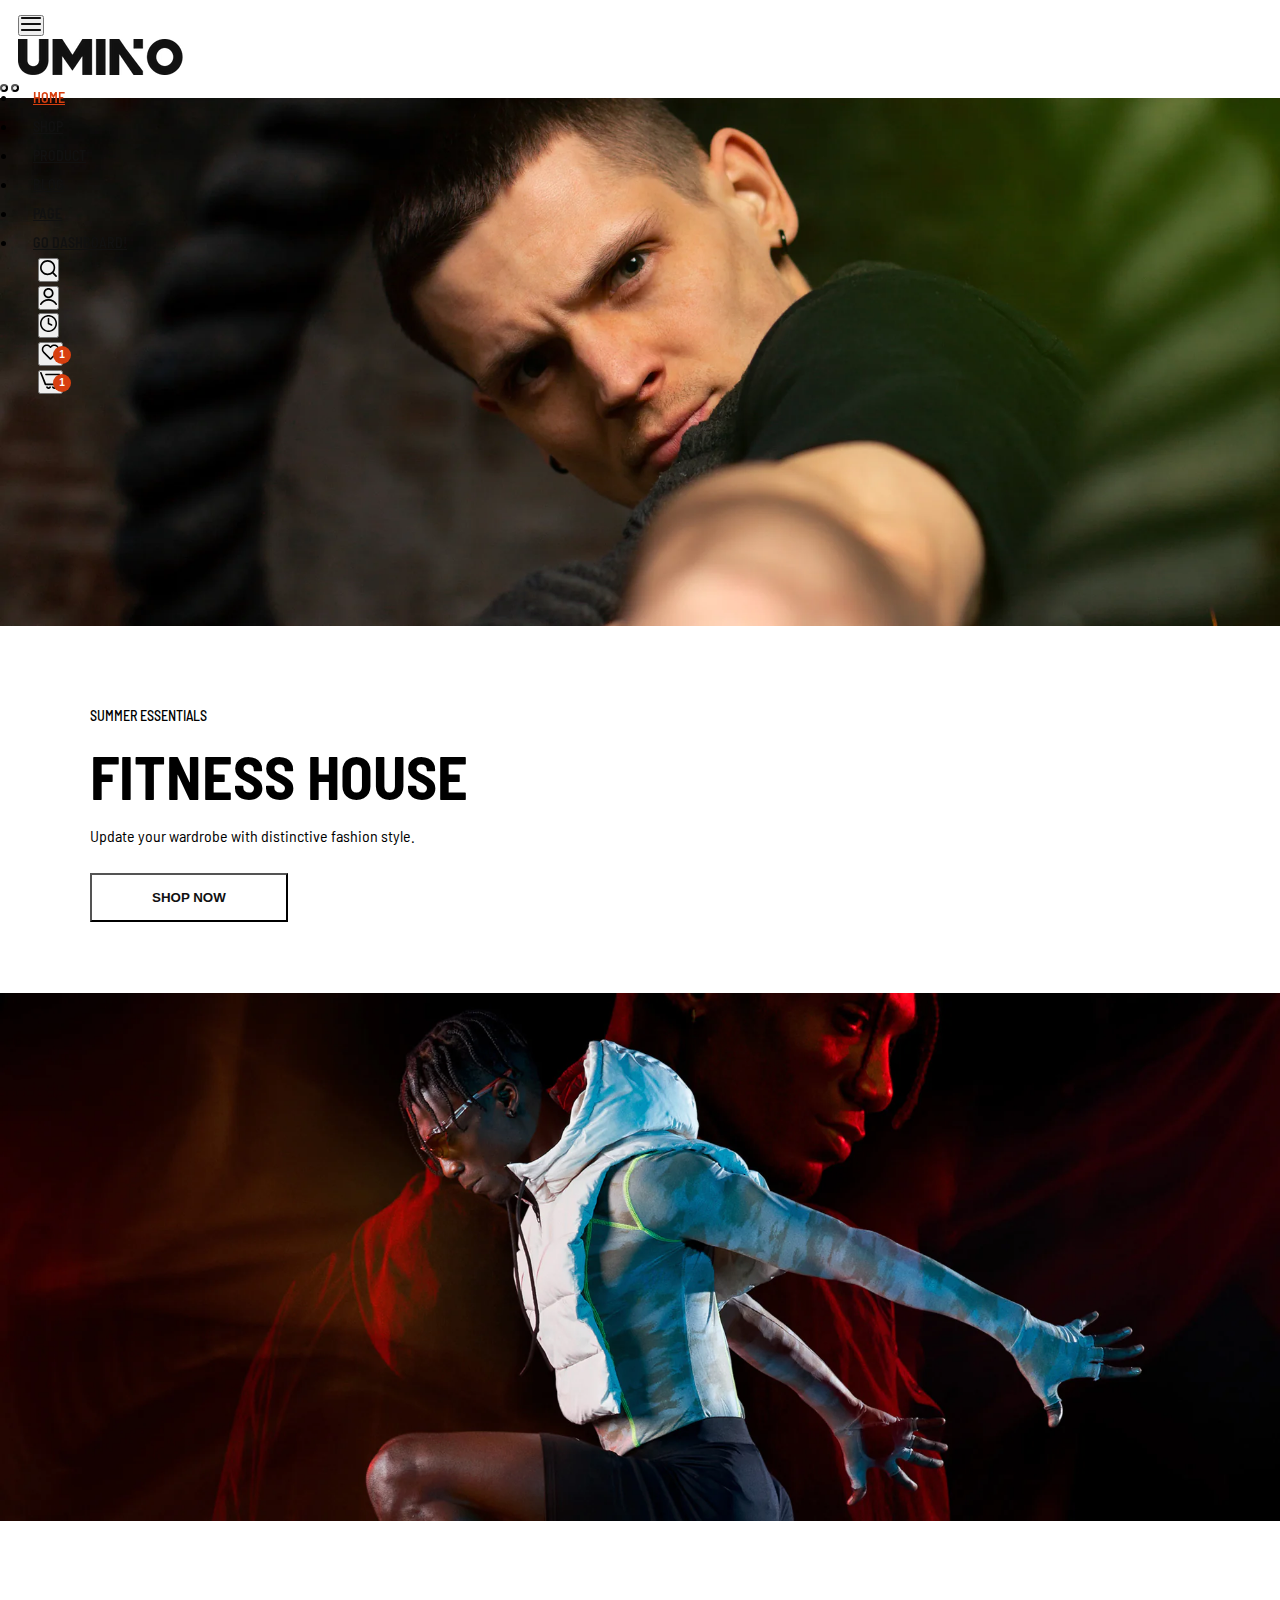
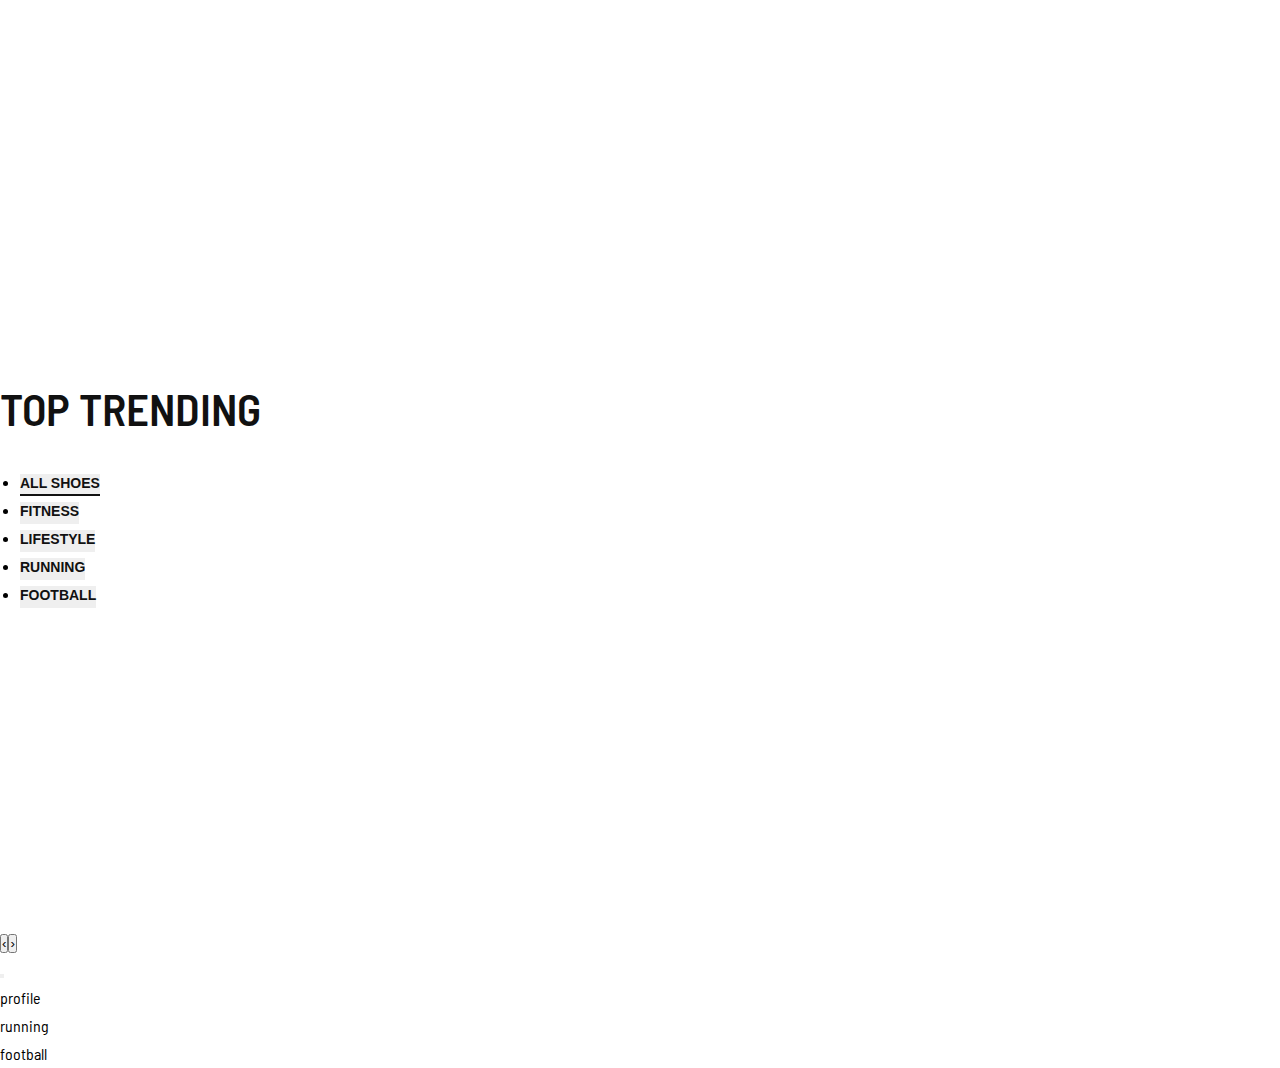
==== app/views/index.html @ 620d2541 "push" ====
<!DOCTYPE html>
<html lang="en">
    <head>
        <title>Title</title>
        <!-- Required meta tags -->
        <meta charset="utf-8" />
        <meta name="viewport" content="width=device-width, initial-scale=1, shrink-to-fit=no" />

        <!-- Bootstrap CSS v5.2.1 -->
        <link
            href="https://cdn.jsdelivr.net/npm/bootstrap@5.2.1/dist/css/bootstrap.min.css"
            rel="stylesheet"
            integrity="sha384-iYQeCzEYFbKjA/T2uDLTpkwGzCiq6soy8tYaI1GyVh/UjpbCx/TYkiZhlZB6+fzT"
            crossorigin="anonymous" />

        <!-- FontAwesome 6.2.0 CSS -->
        <link
            rel="stylesheet"
            href="https://cdnjs.cloudflare.com/ajax/libs/font-awesome/6.2.0/css/all.min.css"
            integrity="sha512-xh6O/CkQoPOWDdYTDqeRdPCVd1SpvCA9XXcUnZS2FmJNp1coAFzvtCN9BmamE+4aHK8yyUHUSCcJHgXloTyT2A=="
            crossorigin="anonymous"
            referrerpolicy="no-referrer" />

        <!-- Google font  -->
        <link rel="preconnect" href="https://fonts.googleapis.com" />
        <link rel="preconnect" href="https://fonts.gstatic.com" crossorigin />
        <link
            href="https://fonts.googleapis.com/css2?family=Barlow+Semi+Condensed:ital,wght@0,100;0,200;0,300;0,400;0,500;0,600;0,700;0,800;0,900;1,100;1,200;1,300;1,400;1,500;1,600;1,700;1,800;1,900&display=swap"
            rel="stylesheet" />

        <!-- Animate.css  -->
        <link rel="stylesheet" href="https://cdnjs.cloudflare.com/ajax/libs/animate.css/4.1.1/animate.min.css" />

        <!-- Main CSS  -->
        <link rel="stylesheet" href="/assets/css/main.css" />
    </head>

    <body>
        <header>
            <nav class="navbar navbar-expand-lg">
                <div class="container-fluid row">
                    <!-- Toggle icon  -->
                    <div class="col-2 d-lg-none">
                        <button id="nav-toggle-icon" class="bg-transparent border-0">
                            <svg width="22" height="14" viewBox="0 0 22 14" fill="currentColor" xmlns="http://www.w3.org/2000/svg">
                                <path
                                    d="M2 8H20C20.2812 8 20.5156 7.90625 20.7031 7.71875C20.9062 7.51562 21.0078 7.27344 21.0078 6.99219C21.0078 6.72656 20.9062 6.5 20.7031 6.3125C20.5156 6.10938 20.2812 6.00781 20 6.00781H2C1.71875 6.00781 1.47656 6.10938 1.27344 6.3125C1.08594 6.5 0.992188 6.72656 0.992188 6.99219C0.992188 7.27344 1.08594 7.51562 1.27344 7.71875C1.47656 7.90625 1.71875 8 2 8ZM2 2H20C20.2812 2 20.5156 1.90625 20.7031 1.71875C20.9062 1.51563 21.0078 1.27344 21.0078 0.992188C21.0078 0.726562 20.9062 0.5 20.7031 0.3125C20.5156 0.109375 20.2812 0.0078125 20 0.0078125H2C1.71875 0.0078125 1.47656 0.109375 1.27344 0.3125C1.08594 0.5 0.992188 0.726562 0.992188 0.992188C0.992188 1.27344 1.08594 1.51563 1.27344 1.71875C1.47656 1.90625 1.71875 2 2 2ZM2 14H20C20.2812 14 20.5156 13.9062 20.7031 13.7188C20.9062 13.5156 21.0078 13.2734 21.0078 12.9922C21.0078 12.7266 20.9062 12.5 20.7031 12.3125C20.5156 12.1094 20.2812 12.0078 20 12.0078H2C1.71875 12.0078 1.47656 12.1094 1.27344 12.3125C1.08594 12.5 0.992188 12.7266 0.992188 12.9922C0.992188 13.2734 1.08594 13.5156 1.27344 13.7188C1.47656 13.9062 1.71875 14 2 14Z"
                                    fill="#111111"></path>
                            </svg>
                        </button>
                    </div>

                    <!-- Brand -->
                    <div class="col-8 col-lg-2">
                        <div class="nav-left">
                            <a class="navbar-brand d-block mx-auto mx-lg-0" href="#">
                                <img src="../../assets/brand/logo.avif" alt="" class="img-fluid" />
                            </a>
                        </div>
                    </div>

                    <!-- Desktop menu  -->
                    <div class="col-8 d-none d-lg-block">
                        <div class="nav-center">
                            <ul class="navbar-nav justify-content-center">
                                <li class="nav-item">
                                    <a class="nav-link active" href="./index.html" aria-current="page">Home</a>
                                </li>
                                <li class="nav-item">
                                    <a class="nav-link" href="../views/collections.html">Shop</a>
                                </li>
                                <li class="nav-item">
                                    <a class="nav-link" href="#">Product</a>
                                </li>
                                <li class="nav-item">
                                    <a class="nav-link" href="#">Blog</a>
                                </li>
                                <li class="nav-item">
                                    <a class="nav-link" href="#">Page</a>
                                </li>
                                <li class="nav-item">
                                    <a class="nav-link" href="#">GO DASHBOARD!</a>
                                </li>
                            </ul>
                        </div>
                    </div>

                    <!-- Navbar icon  -->
                    <div class="col-2">
                        <div class="nav-right d-flex justify-content-end">
                            <!-- Search icon  -->
                            <div class="nav-icon d-none d-lg-block">
                                <button id="navSearch" class="bg-transparent border-0">
                                    <svg width="17" height="17" viewBox="0 0 17 17" fill="currentColor" xmlns="http://www.w3.org/2000/svg">
                                        <path
                                            d="M11.9 11.731C11.8 11.731 11.8 11.731 11.9 11.731C11.8 11.8304 11.8 11.8304 11.8 11.8304C11.3 12.3275 10.7 12.7251 9.9 13.0234C9.2 13.3216 8.4 13.4211 7.6 13.4211C6.8 13.4211 6 13.2222 5.3 12.924C4.6 12.6257 4 12.2281 3.4 11.6316C2.9 11.1345 2.4 10.4386 2.1 9.74269C1.8 9.1462 1.7 8.45029 1.7 7.65497C1.7 6.85965 1.9 6.06433 2.2 5.36842C2.5 4.5731 2.9 3.97661 3.4 3.38012C4 2.88304 4.6 2.48538 5.3 2.18713C6 1.88889 6.8 1.69006 7.6 1.69006C8.4 1.69006 9.2 1.88889 9.9 2.18713C10.6 2.48538 11.3 2.88304 11.8 3.47953C12.3 3.97661 12.7 4.67251 13.1 5.36842C13.4 6.06433 13.6 6.76023 13.6 7.65497C13.6 8.45029 13.4 9.24561 13.1 9.94152C12.8 10.538 12.4 11.1345 11.9 11.731ZM16.7 15.4094L13.6 12.3275C14.1 11.6316 14.5 10.9357 14.8 10.1404C15.1 9.34503 15.2 8.45029 15.2 7.55556C15.2 6.46199 15 5.46784 14.6 4.5731C14.2 3.67836 13.7 2.88304 13 2.18713C12.3 1.49123 11.5 0.994152 10.6 0.596491C9.7 0.19883 8.7 0 7.6 0C6.6 0 5.6 0.19883 4.6 0.596491C3.7 0.994152 2.9 1.49123 2.2 2.18713C1.5 2.88304 1 3.67836 0.6 4.67251C0.2 5.56725 0 6.5614 0 7.65497C0 8.64912 0.2 9.64327 0.6 10.6374C1 11.5322 1.6 12.3275 2.3 13.0234C3 13.7193 3.8 14.2164 4.7 14.7134C5.6 15.0117 6.6 15.2105 7.6 15.2105C8.5 15.2105 9.4 15.1111 10.2 14.8129C11 14.5146 11.8 14.117 12.4 13.6199L15.5 16.7018C15.7 16.9006 15.9 17 16.1 17C16.3 17 16.5 16.9006 16.7 16.7018C16.9 16.5029 17 16.3041 17 16.1053C17 15.807 16.9 15.6082 16.7 15.4094Z"></path>
                                    </svg>
                                </button>
                            </div>

                            <!-- Login icon  -->
                            <div class="nav-icon d-none d-lg-block">
                                <button id="loginBtn" class="bg-transparent border-0">
                                    <svg width="17" height="17" viewBox="0 0 17 17" fill="currentColor" xmlns="http://www.w3.org/2000/svg">
                                        <path
                                            d="M16.8927 15.7682C16.0329 14.3137 14.8061 13.1078 13.3338 12.27C11.8614 11.4322 10.1946 10.9914 8.49845 10.9914C6.80225 10.9914 5.13546 11.4322 3.66314 12.27C2.19082 13.1078 0.964024 14.3137 0.104236 15.7682C-0.00102398 15.9568 -0.027822 16.179 0.0295835 16.387C0.0566587 16.493 0.106188 16.592 0.174854 16.6774C0.243521 16.7627 0.329737 16.8325 0.427728 16.8821C0.554141 16.9534 0.697158 16.9903 0.842462 16.9894C0.986554 16.9954 1.12952 16.9616 1.25545 16.8917C1.38138 16.8218 1.48536 16.7185 1.5558 16.5933C2.26752 15.3886 3.2833 14.3898 4.50251 13.6958C5.72172 13.0018 7.10204 12.6367 8.50674 12.6367C9.91144 12.6367 11.2918 13.0018 12.511 13.6958C13.7302 14.3898 14.746 15.3886 15.4577 16.5933C15.5685 16.7806 15.7491 16.9169 15.9603 16.9725C16.1715 17.0281 16.3963 16.9986 16.5858 16.8903C16.6801 16.8403 16.7628 16.7711 16.8285 16.6872C16.8943 16.6034 16.9415 16.5067 16.9673 16.4035C16.998 16.298 17.0072 16.1874 16.9944 16.0783C16.9816 15.9692 16.947 15.8638 16.8927 15.7682Z"></path>
                                        <path
                                            d="M8.49966 10.2C9.83622 10.2002 11.1195 9.67091 12.0732 8.72594C13.027 7.78097 13.5752 6.49588 13.5997 5.14718C13.5997 3.78206 13.0623 2.47286 12.1059 1.50757C11.1495 0.542291 9.85226 0 8.49966 0C7.14705 0 5.84985 0.542291 4.89341 1.50757C3.93698 2.47286 3.39966 3.78206 3.39966 5.14718C3.42416 6.49588 3.97228 7.78097 4.92607 8.72594C5.87987 9.67091 7.1631 10.2002 8.49966 10.2ZM5.09966 5.14718C5.09966 4.2371 5.45787 3.3643 6.09549 2.72078C6.73312 2.07725 7.59792 1.71573 8.49966 1.71573C9.40139 1.71573 10.2662 2.07725 10.9038 2.72078C11.5414 3.3643 11.8997 4.2371 11.8997 5.14718C11.8997 6.05726 11.5414 6.93006 10.9038 7.57359C10.2662 8.21711 9.40139 8.57864 8.49966 8.57864C7.59792 8.57864 6.73312 8.21711 6.09549 7.57359C5.45787 6.93006 5.09966 6.05726 5.09966 5.14718Z"></path>
                                    </svg>
                                </button>
                            </div>

                            <div class="nav-icon d-none d-lg-block">
                                <button class="bg-transparent border-0">
                                    <svg width="17" height="18" viewBox="0 0 17 18" fill="currentColor" xmlns="http://www.w3.org/2000/svg">
                                        <path
                                            d="M16.99 8.495C16.99 7.91538 16.9357 7.34784 16.827 6.79238C16.7062 6.23691 16.5372 5.7056 16.3198 5.19843C16.1145 4.69127 15.8549 4.20826 15.541 3.74939C15.2391 3.29053 14.8949 2.86789 14.5085 2.48148C14.1221 2.10715 13.6995 1.763 13.2406 1.44904C12.7938 1.14716 12.3168 0.887537 11.8097 0.670181C11.3025 0.452825 10.7712 0.289808 10.2157 0.18113C9.66027 0.0603767 9.08669 0 8.495 0C7.90331 0 7.32973 0.0603767 6.77426 0.18113C6.2188 0.289808 5.68748 0.452825 5.18032 0.670181C4.67316 0.887537 4.19618 1.14716 3.74939 1.44904C3.29053 1.763 2.86789 2.10715 2.48148 2.48148C2.09507 2.86789 1.75092 3.29053 1.44904 3.74939C1.13508 4.20826 0.869424 4.69127 0.652068 5.19843C0.446787 5.7056 0.28377 6.23691 0.163017 6.79238C0.054339 7.34784 0 7.91538 0 8.495C0 9.08669 0.054339 9.66027 0.163017 10.2157C0.28377 10.7712 0.446787 11.3025 0.652068 11.8097C0.869424 12.3168 1.13508 12.7999 1.44904 13.2587C1.75092 13.7055 2.09507 14.1221 2.48148 14.5085C2.86789 14.8949 3.29053 15.2391 3.74939 15.541C4.19618 15.8549 4.67316 16.1206 5.18032 16.3379C5.68748 16.5553 6.2188 16.7183 6.77426 16.827C7.32973 16.9477 7.90331 17.0081 8.495 17.0081C9.08669 17.0081 9.66027 16.9477 10.2157 16.827C10.7712 16.7183 11.3025 16.5553 11.8097 16.3379C12.3168 16.1206 12.7938 15.8549 13.2406 15.541C13.6995 15.2391 14.1221 14.8949 14.5085 14.5085C14.8949 14.1221 15.2391 13.7055 15.541 13.2587C15.8549 12.7999 16.1145 12.3168 16.3198 11.8097C16.5372 11.3025 16.7062 10.7712 16.827 10.2157C16.9357 9.66027 16.99 9.08669 16.99 8.495ZM15.4504 8.495C15.4504 9.46103 15.2693 10.3667 14.907 11.212C14.5447 12.0572 14.0497 12.7938 13.4217 13.4217C12.7817 14.0497 12.0391 14.5447 11.1938 14.907C10.3606 15.2693 9.46103 15.4504 8.495 15.4504C7.52897 15.4504 6.62332 15.2693 5.77805 14.907C4.94485 14.5447 4.20826 14.0497 3.56826 13.4217C2.94034 12.7938 2.44526 12.0572 2.083 11.212C1.72074 10.3667 1.53961 9.46103 1.53961 8.495C1.53961 7.54105 1.72074 6.64144 2.083 5.79616C2.44526 4.95089 2.94034 4.21429 3.56826 3.58638C4.20826 2.95846 4.94485 2.46337 5.77805 2.10111C6.62332 1.72677 7.52897 1.53961 8.495 1.53961C9.46103 1.53961 10.3606 1.72677 11.1938 2.10111C12.0391 2.46337 12.7817 2.95846 13.4217 3.58638C14.0497 4.21429 14.5447 4.95089 14.907 5.79616C15.2693 6.64144 15.4504 7.54105 15.4504 8.495ZM7.71614 3.85807V8.495C7.71614 8.65198 7.75237 8.79085 7.82482 8.9116C7.90935 9.03235 8.01802 9.12292 8.15085 9.1833L11.2482 10.741C11.4293 10.8376 11.6225 10.8557 11.8278 10.7954C12.0331 10.7229 12.184 10.5901 12.2806 10.3969C12.3772 10.2037 12.3893 10.0044 12.3168 9.79914C12.2565 9.59386 12.1297 9.44291 11.9365 9.34631L9.27386 8.02406V3.85807C9.27386 3.65279 9.19537 3.4777 9.03839 3.33279C8.89349 3.17581 8.71236 3.09732 8.495 3.09732C8.27764 3.09732 8.09048 3.17581 7.9335 3.33279C7.78859 3.4777 7.71614 3.65279 7.71614 3.85807Z"></path>
                                    </svg>
                                </button>
                            </div>
                            <div class="nav-icon">
                                <button class="bg-transparent border-0">
                                    <svg width="21" height="17" viewBox="0 0 14 13" fill="currentColor" xmlns="http://www.w3.org/2000/svg">
                                        <path
                                            d="M11.7441 2.26562C11.9993 2.52083 12.1908 2.8125 12.3184 3.14062C12.446 3.45964 12.5098 3.78776 12.5098 4.125C12.5098 4.46224 12.446 4.79492 12.3184 5.12305C12.1908 5.44206 11.9993 5.72917 11.7441 5.98438L7 10.7285L2.25586 5.98438C2.00065 5.72917 1.80924 5.44206 1.68164 5.12305C1.55404 4.79492 1.49023 4.46224 1.49023 4.125C1.49023 3.78776 1.55404 3.45964 1.68164 3.14062C1.80924 2.8125 2.00065 2.52083 2.25586 2.26562C2.51107 2.01042 2.79818 1.81901 3.11719 1.69141C3.44531 1.5638 3.77799 1.5 4.11523 1.5C4.45247 1.5 4.7806 1.5638 5.09961 1.69141C5.41862 1.81901 5.71029 2.01042 5.97461 2.26562L6.58984 2.88086C6.69922 2.99935 6.83594 3.05859 7 3.05859C7.16406 3.05859 7.30078 2.99935 7.41016 2.88086L8.02539 2.26562C8.28971 2.01042 8.58138 1.81901 8.90039 1.69141C9.2194 1.5638 9.54753 1.5 9.88477 1.5C10.222 1.5 10.5501 1.5638 10.8691 1.69141C11.1973 1.81901 11.4889 2.01042 11.7441 2.26562ZM12.5645 1.44531C12.1999 1.07161 11.7806 0.79362 11.3066 0.611328C10.8418 0.429036 10.3678 0.337891 9.88477 0.337891C9.40169 0.337891 8.92773 0.429036 8.46289 0.611328C7.99805 0.79362 7.57878 1.07161 7.20508 1.44531L7 1.65039L6.79492 1.44531C6.42122 1.07161 6.00195 0.79362 5.53711 0.611328C5.07227 0.429036 4.59831 0.337891 4.11523 0.337891C3.63216 0.337891 3.15365 0.429036 2.67969 0.611328C2.21484 0.79362 1.80013 1.07161 1.43555 1.44531C1.06185 1.8099 0.779297 2.22917 0.587891 2.70312C0.405599 3.16797 0.314453 3.64193 0.314453 4.125C0.314453 4.60807 0.405599 5.08659 0.587891 5.56055C0.779297 6.02539 1.06185 6.4401 1.43555 6.80469L6.58984 11.959C6.69922 12.0775 6.83594 12.1367 7 12.1367C7.16406 12.1367 7.30078 12.0775 7.41016 11.959L12.5645 6.80469C12.9382 6.4401 13.2161 6.02539 13.3984 5.56055C13.5898 5.08659 13.6855 4.60807 13.6855 4.125C13.6855 3.64193 13.5898 3.16797 13.3984 2.70312C13.2161 2.23828 12.9382 1.81901 12.5645 1.44531Z"></path>
                                    </svg>
                                    <div class="wish-list-count">1</div>
                                </button>
                            </div>
                            <div class="nav-icon">
                                <button id="cartButton" class="bg-transparent border-0">
                                    <svg width="21" height="17" viewBox="0 0 21 17" fill="currentColor" xmlns="http://www.w3.org/2000/svg">
                                        <path
                                            d="M14.3699 15.3407C14.1509 15.3407 13.941 15.2535 13.7862 15.0982C13.6314 14.943 13.5444 14.7324 13.5444 14.5128H11.8936C11.8936 15.1715 12.1545 15.8032 12.6189 16.269C13.0832 16.7347 13.7131 16.9964 14.3699 16.9964C15.0266 16.9964 15.6565 16.7347 16.1209 16.269C16.5853 15.8032 16.8462 15.1715 16.8462 14.5128H15.1953C15.1953 14.7324 15.1083 14.943 14.9535 15.0982C14.7987 15.2535 14.5888 15.3407 14.3699 15.3407Z"></path>
                                        <path
                                            d="M8.5612 15.3407C8.34228 15.3407 8.13233 15.2535 7.97753 15.0982C7.82273 14.943 7.73576 14.7324 7.73576 14.5128H6.07715C6.07715 14.8395 6.14129 15.1629 6.26592 15.4646C6.39055 15.7664 6.57322 16.0406 6.8035 16.2715C7.03378 16.5025 7.30717 16.6857 7.60805 16.8107C7.90893 16.9357 8.23141 17 8.55707 17C8.88274 17 9.20522 16.9357 9.5061 16.8107C9.80698 16.6857 10.0804 16.5025 10.3106 16.2715C10.5409 16.0406 10.7236 15.7664 10.8482 15.4646C10.9729 15.1629 11.037 14.8395 11.037 14.5128H9.38612C9.38612 14.7323 9.29923 14.9428 9.14454 15.098C8.98985 15.2533 8.78003 15.3406 8.5612 15.3407Z"></path>
                                        <path
                                            d="M19.3299 1.64401C19.2849 1.63633 19.2393 1.63252 19.1937 1.63263H5.9867C5.76778 1.63263 5.55782 1.71985 5.40302 1.8751C5.24823 2.03035 5.16126 2.24092 5.16126 2.46047C5.16126 2.68003 5.24823 2.8906 5.40302 3.04585C5.55782 3.2011 5.76778 3.28832 5.9867 3.28832H18.2192L18.001 4.60149L16.8438 11.5668H6.07595L3.26946 4.60149L1.59537 0.482961C1.50684 0.289212 1.34721 0.13717 1.14972 0.0584856C0.952225 -0.020199 0.732083 -0.0194636 0.535118 0.0605389C0.338153 0.140541 0.179541 0.293646 0.0922992 0.487983C0.00505767 0.682319 -0.00409102 0.902913 0.0667575 1.10384L2.73963 7.68158L4.56385 12.5307C4.6985 12.9389 4.97657 13.2224 5.37794 13.2224H17.5428C17.7383 13.2225 17.9275 13.1531 18.0766 13.0264C18.2258 12.8997 18.3253 12.724 18.3574 12.5307L19.675 4.60149L20.0083 2.59655C20.0443 2.38002 19.993 2.15803 19.8658 1.9794C19.7386 1.80077 19.5458 1.68013 19.3299 1.64401Z"></path>
                                    </svg>
                                    <div class="wish-list-count">1</div>
                                </button>
                            </div>
                        </div>
                    </div>
                </div>
            </nav>

            <!-- Show / hide navbar mobile  -->
            <div class="navModal">
                <div class="modalContainer">
                    <div class="nav-mobile d-flex flex-column">
                        <div class="nav-header">
                            <h3>MENU</h3>
                            <button id="navModalClose" class="nav-close bg-transparent border-0">
                                <i class="fa-solid fa-xmark"></i>
                            </button>
                        </div>
                        <div class="nav-body">
                            <ul class="nav-list ps-0">
                                <li class="nav-item d-flex justify-content-between">
                                    <a href="./index.html" class="nav-link">Home</a>
                                    <button class="bg-transparent border-0">
                                        <i class="fa-solid fa-angle-right"></i>
                                    </button>
                                </li>
                                <li class="nav-item d-flex justify-content-between">
                                    <a href="" class="nav-link">Shop</a>
                                    <button class="bg-transparent border-0">
                                        <i class="fa-solid fa-angle-right"></i>
                                    </button>
                                </li>
                                <li class="nav-item d-flex justify-content-between">
                                    <a href="" class="nav-link">Product</a>
                                    <button class="bg-transparent border-0">
                                        <i class="fa-solid fa-angle-right"></i>
                                    </button>
                                </li>
                                <li class="nav-item d-flex justify-content-between">
                                    <a href="" class="nav-link">Blog</a>
                                    <button class="bg-transparent border-0">
                                        <i class="fa-solid fa-angle-right"></i>
                                    </button>
                                </li>
                                <li class="nav-item d-flex justify-content-between">
                                    <a href="" class="nav-link">Page</a>
                                    <button class="bg-transparent border-0">
                                        <i class="fa-solid fa-angle-right"></i>
                                    </button>
                                </li>
                                <li class="nav-item d-flex justify-content-between">
                                    <a href="" class="nav-link">Go dashboard!</a>
                                    <button class="bg-transparent border-0">
                                        <i class="fa-solid fa-angle-right"></i>
                                    </button>
                                </li>
                            </ul>
                        </div>
                        <div class="nav-footer">
                            <div>
                                <button class="btn btn--primary">LOG IN</button>
                                <button class="btn btn--secondary">CREATE ACCOUNT</button>
                            </div>
                        </div>
                    </div>
                </div>
            </div>

            <!-- Search modal  -->
            <div class="searchModal">
                <div class="modalContainer">
                    <div class="modalHeader text-center mx-auto">
                        <div class="searchModalClose">
                            <i class="fa-solid fa-xmark"></i>
                        </div>
                        <h3>Search Our Site</h3>
                        <div class="inputGroup">
                            <input type="text" class="form-control" placeholder="I'm looking for..." />
                            <span class="input-group-text bg-transparent border-0"><i class="fa-solid fa-magnifying-glass"></i></span>
                        </div>
                        <div>
                            <span class="search-title">Quick Search:</span>
                            <span>Air, Running, Flex</span>
                        </div>
                    </div>
                    <div class="modalBody">
                        <h4 class="mb-0">Popular Product</h4>
                        <div class="row">
                            <div class="col-6 col-md-4 col-lg-2 mt-4">
                                <a href="#" class="card-product-link">
                                    <div class="card">
                                        <img class="card-img-top" src="../../assets/img/products_sport_1_1.webp" alt="Title" />
                                        <div class="card-body">
                                            <h6 class="product-vendor">UMINO</h6>
                                            <h4 class="card-title mb-0">UMINO JUNIPER TRAIL 2 NEXT NATURE</h4>
                                            <div class="product-rating">
                                                <i class="fa-solid fa-star"></i>
                                                <i class="fa-solid fa-star"></i>
                                                <i class="fa-solid fa-star"></i>
                                                <i class="fa-solid fa-star"></i>
                                                <i class="fa-solid fa-star"></i>
                                            </div>
                                            <div>
                                                <span class="product-price sale">$120.00</span>
                                                <span class="product-price-sale">$150.00</span>
                                            </div>
                                        </div>
                                    </div>
                                </a>
                            </div>
                            <div class="col-6 col-md-4 col-lg-2 mt-4">
                                <a href="#" class="card-product-link">
                                    <div class="card">
                                        <img class="card-img-top" src="../../assets/img/products_sport_2_1.webp" alt="Title" />
                                        <div class="card-body">
                                            <h6 class="product-vendor">UMINO</h6>
                                            <h4 class="card-title mb-0">UMINO JUNIPER TRAIL 2 NEXT NATURE</h4>
                                            <div class="product-rating">
                                                <i class="fa-solid fa-star"></i>
                                                <i class="fa-solid fa-star"></i>
                                                <i class="fa-solid fa-star"></i>
                                                <i class="fa-solid fa-star"></i>
                                                <i class="fa-solid fa-star"></i>
                                            </div>
                                            <div>
                                                <span class="product-price">$120.00</span>
                                            </div>
                                        </div>
                                    </div>
                                </a>
                            </div>
                            <div class="col-6 col-md-4 col-lg-2 mt-4">
                                <a href="#" class="card-product-link">
                                    <div class="card">
                                        <img class="card-img-top" src="../../assets/img/products_sport_3_1.webp" alt="Title" />
                                        <div class="card-body">
                                            <h6 class="product-vendor">UMINO</h6>
                                            <h4 class="card-title mb-0">UMINO JUNIPER TRAIL 2 NEXT NATURE</h4>
                                            <div class="product-rating">
                                                <i class="fa-solid fa-star"></i>
                                                <i class="fa-solid fa-star"></i>
                                                <i class="fa-solid fa-star"></i>
                                                <i class="fa-solid fa-star"></i>
                                                <i class="fa-solid fa-star"></i>
                                            </div>
                                            <div>
                                                <span class="product-price sale">$120.00</span>
                                                <span class="product-price-sale">$150.00</span>
                                            </div>
                                        </div>
                                    </div>
                                </a>
                            </div>
                            <div class="col-6 col-md-4 col-lg-2 mt-4">
                                <a href="#" class="card-product-link">
                                    <div class="card">
                                        <img class="card-img-top" src="../../assets/img/products_sport_4_1.webp" alt="Title" />
                                        <div class="card-body">
                                            <h6 class="product-vendor">UMINO</h6>
                                            <h4 class="card-title mb-0">UMINO JUNIPER TRAIL 2 NEXT NATURE</h4>
                                            <div class="product-rating">
                                                <i class="fa-solid fa-star"></i>
                                                <i class="fa-solid fa-star"></i>
                                                <i class="fa-solid fa-star"></i>
                                                <i class="fa-solid fa-star"></i>
                                                <i class="fa-solid fa-star"></i>
                                            </div>
                                            <div>
                                                <span class="product-price">$120.00</span>
                                            </div>
                                        </div>
                                    </div>
                                </a>
                            </div>
                            <div class="col-6 col-md-4 col-lg-2 mt-4">
                                <a href="#" class="card-product-link">
                                    <div class="card">
                                        <img class="card-img-top" src="../../assets/img/products_sport_7_1.webp" alt="Title" />
                                        <div class="card-body">
                                            <h6 class="product-vendor">UMINO</h6>
                                            <h4 class="card-title mb-0">UMINO JUNIPER TRAIL 2 NEXT NATURE</h4>
                                            <div class="product-rating">
                                                <i class="fa-solid fa-star"></i>
                                                <i class="fa-solid fa-star"></i>
                                                <i class="fa-solid fa-star"></i>
                                                <i class="fa-solid fa-star"></i>
                                                <i class="fa-solid fa-star"></i>
                                            </div>
                                            <div>
                                                <span class="product-price">$120.00</span>
                                            </div>
                                        </div>
                                    </div>
                                </a>
                            </div>
                            <div class="col-6 col-md-4 col-lg-2 mt-4">
                                <a href="#" class="card-product-link">
                                    <div class="card">
                                        <img class="card-img-top" src="../../assets/img/products_sport_6_1.webp" alt="Title" />
                                        <div class="card-body">
                                            <h6 class="product-vendor">UMINO</h6>
                                            <h4 class="card-title mb-0">UMINO JUNIPER TRAIL 2 NEXT NATURE</h4>
                                            <div class="product-rating">
                                                <i class="fa-solid fa-star"></i>
                                                <i class="fa-solid fa-star"></i>
                                                <i class="fa-solid fa-star"></i>
                                                <i class="fa-solid fa-star"></i>
                                                <i class="fa-solid fa-star"></i>
                                            </div>
                                            <div>
                                                <span class="product-price sale">$120.00</span>
                                                <span class="product-price-sale">$150.00</span>
                                            </div>
                                        </div>
                                    </div>
                                </a>
                            </div>
                        </div>
                    </div>
                </div>
            </div>

            <!-- Cart modal  -->
            <div class="cartModal">
                <div id="cartContainer" class="modalContainer d-flex flex-column">
                    <div class="modal__header d-flex justify-content-between">
                        <h4>Shopping Cart</h4>
                        <button id="closeCartIcon" class="bg-transparent border-0">
                            <i class="fa-solid fa-xmark"></i>
                        </button>
                    </div>
                    <div class="cart-process">
                        <div class="truck-process">
                            <div class="truck-icon">
                                <i class="fa-solid fa-truck-fast"></i>
                            </div>
                        </div>
                        <p>Spend $100.00 more to enjoy <span>FREE SHIPPING!</span></p>
                    </div>
                    <div class="cart-list">
                        <!-- <div class="text-center cart-empty-notice">
                            <svg
                                width="62"
                                height="69"
                                viewBox="0 0 62 69"
                                fill="none"
                                xmlns="http://www.w3.org/2000/svg">
                                <path
                                    fill-rule="evenodd"
                                    clip-rule="evenodd"
                                    d="M2.08737 28.4645C2.08737 28.4645 2.08737 28.4645 2.08737 28.4645L2.73622 31.7945C2.84185 32.3366 2.48803 32.8616 1.94594 32.9673C1.40385 33.0729 0.878769 32.7191 0.773143 32.177L0.124283 28.847C-0.665369 24.7938 2.40693 21 6.52744 21H55.4733C59.5451 21 62.6061 24.7104 61.898 28.7297L55.7575 63.5715C55.2054 66.7055 52.5032 69 49.3328 69H13.9327C10.8871 69 8.25497 66.8784 7.57386 63.8981C7.57386 63.8981 7.57386 63.8981 7.57386 63.8981L6.61662 59.71C6.49356 59.1716 6.83027 58.6354 7.36867 58.5123C7.90707 58.3893 8.44328 58.726 8.56634 59.2644L9.52358 63.4524C9.99963 65.5355 11.8324 67 13.9327 67H49.3328C51.5189 67 53.4017 65.416 53.7878 63.2245L59.9283 28.3827C60.4248 25.565 58.2786 23 55.4733 23H6.52744C3.68849 23 1.53379 25.623 2.08737 28.4645Z"
                                    fill="#DEDEDE"></path>
                                <path
                                    d="M28.9027 2.47902C29.391 1.74918 29.1972 0.760308 28.4699 0.27033C27.7425 -0.219647 26.7571 -0.0251418 26.2688 0.704705L9.76598 25.3734C9.2777 26.1032 9.47153 27.0921 10.1988 27.5821C10.9262 28.072 11.9116 27.8775 12.3999 27.1477L28.9027 2.47902Z"
                                    fill="#DEDEDE"></path>
                                <path
                                    d="M49.6341 26.9818C50.3923 27.422 51.3625 27.162 51.8014 26.401C52.2397 25.6401 51.9806 24.6664 51.2224 24.2262L31.0853 12.5365C30.327 12.0963 29.3567 12.3563 28.9181 13.1173C28.4794 13.8781 28.7385 14.8518 29.4967 15.292L49.6341 26.9818Z"
                                    fill="#DEDEDE"></path>
                                <path
                                    fill-rule="evenodd"
                                    clip-rule="evenodd"
                                    d="M31.0099 46.9028C30.7467 46.9639 30.423 47.2225 30.2155 47.4984C29.7609 48.1028 28.9649 48.1704 28.4376 47.6495C27.9102 47.1285 27.8512 46.2162 28.3058 45.6118C28.7285 45.0498 29.5089 44.3029 30.5098 44.0707C31.0378 43.9482 31.6328 43.9702 32.2308 44.2541C32.8242 44.5358 33.335 45.0345 33.7603 45.7078C34.1687 46.354 34.0425 47.2573 33.4786 47.7253C32.9147 48.1933 32.1266 48.0487 31.7183 47.4024C31.5084 47.0702 31.3454 46.9614 31.266 46.9237C31.1911 46.8882 31.114 46.8787 31.0099 46.9028Z"
                                    fill="#DEDEDE"></path>
                                <path
                                    d="M22.5 42C23.3284 42 24 41.3284 24 40.5C24 39.6716 23.3284 39 22.5 39C21.6716 39 21 39.6716 21 40.5C21 41.3284 21.6716 42 22.5 42Z"
                                    fill="#DEDEDE"></path>
                                <path
                                    d="M39.5 42C40.3287 42 41 41.3284 41 40.5C41 39.6716 40.3287 39 39.5 39C38.6713 39 38 39.6716 38 40.5C38 41.3284 38.6713 42 39.5 42Z"
                                    fill="#DEDEDE"></path>
                            </svg>
                            <p class="heading mt-3">Your cart is empty.</p>
                            <p class="text">You may check out all the available products and buy some in the shop.</p>
                            <button class="btn btn--large btn--primary">RETURN TO SHOP</button>
                        </div> -->

                        <div class="product-item mt-3">
                            <div class="card mb-3 border-0">
                                <div class="d-flex">
                                    <div class="product-img">
                                        <img src="../../assets/img/products_sport_1_1.webp" class="img-fluid" alt="Card title" />
                                    </div>
                                    <div class="product-info">
                                        <div class="card-body p-0">
                                            <h5 class="product-title mb-0">Running Shoes Air Zoom Premium</h5>
                                            <p class="product-size mb-0">L</p>
                                            <p class="product-price">$150.00</p>
                                            <form id="product-qty" class="product-qty d-flex align-items-center" action="#">
                                                <button class="qty-down">
                                                    <i class="fa-solid fa-minus"></i>
                                                </button>
                                                <input type="text" value="1" class="qty-value bg-transparent border-0" />
                                                <button class="qty-up">
                                                    <i class="fa-solid fa-plus"></i>
                                                </button>
                                            </form>
                                        </div>
                                    </div>
                                    <div class="product-btn">
                                        <button class="product-del bg-transparent border-0 d-block mb-2">
                                            <i class="fa-regular fa-trash-can"></i>
                                        </button>
                                        <button class="product-edit bg-transparent border-0 d-block">
                                            <i class="fa-regular fa-pen-to-square"></i>
                                        </button>
                                    </div>
                                </div>
                            </div>
                        </div>
                        <div class="product-item mt-3">
                            <div class="card mb-3 border-0">
                                <div class="d-flex">
                                    <div class="product-img">
                                        <img src="../../assets/img/products_sport_1_1.webp" class="img-fluid" alt="Card title" />
                                    </div>
                                    <div class="product-info">
                                        <div class="card-body p-0">
                                            <h5 class="product-title mb-0">Running Shoes Air Zoom Premium</h5>
                                            <p class="product-size mb-0">L</p>
                                            <p class="product-price">$150.00</p>
                                            <form id="product-qty" class="product-qty d-flex align-items-center" action="#">
                                                <button class="qty-down">
                                                    <i class="fa-solid fa-minus"></i>
                                                </button>
                                                <input type="text" value="1" class="qty-value bg-transparent border-0" />
                                                <button class="qty-up">
                                                    <i class="fa-solid fa-plus"></i>
                                                </button>
                                            </form>
                                        </div>
                                    </div>
                                    <div class="product-btn">
                                        <button class="product-del bg-transparent border-0 d-block mb-2">
                                            <i class="fa-regular fa-trash-can"></i>
                                        </button>
                                        <button class="product-edit bg-transparent border-0 d-block">
                                            <i class="fa-regular fa-pen-to-square"></i>
                                        </button>
                                    </div>
                                </div>
                            </div>
                        </div>
                        <div class="product-item mt-3">
                            <div class="card mb-3 border-0">
                                <div class="d-flex">
                                    <div class="product-img">
                                        <img src="../../assets/img/products_sport_1_1.webp" class="img-fluid" alt="Card title" />
                                    </div>
                                    <div class="product-info">
                                        <div class="card-body p-0">
                                            <h5 class="product-title mb-0">Running Shoes Air Zoom Premium</h5>
                                            <p class="product-size mb-0">L</p>
                                            <p class="product-price">$150.00</p>
                                            <form id="product-qty" class="product-qty d-flex align-items-center" action="#">
                                                <button class="qty-down">
                                                    <i class="fa-solid fa-minus"></i>
                                                </button>
                                                <input type="text" value="1" class="qty-value bg-transparent border-0" />
                                                <button class="qty-up">
                                                    <i class="fa-solid fa-plus"></i>
                                                </button>
                                            </form>
                                        </div>
                                    </div>
                                    <div class="product-btn">
                                        <button class="product-del bg-transparent border-0 d-block mb-2">
                                            <i class="fa-regular fa-trash-can"></i>
                                        </button>
                                        <button class="product-edit bg-transparent border-0 d-block">
                                            <i class="fa-regular fa-pen-to-square"></i>
                                        </button>
                                    </div>
                                </div>
                            </div>
                        </div>
                    </div>
                    <div class="cart-checkout">
                        <div class="discount row text-center">
                            <div class="col">
                                <button>
                                    <svg width="15" height="16" viewBox="0 0 15 16" fill="none" xmlns="http://www.w3.org/2000/svg">
                                        <path
                                            d="M10.8642 1.18519V0.691358C10.8642 0.296296 10.5679 0 10.1728 0C9.77778 0 9.48148 0.395062 9.48148 0.691358V1.08642H5.03704V0.691358C5.03704 0.395062 4.74074 0 4.34568 0C3.95062 0 3.65432 0.395062 3.65432 0.691358V1.18519C1.28395 1.38272 0 2.96296 0 5.4321V11.6543C0 14.4198 1.58025 16 4.34568 16H10.1728C12.9383 16 14.5185 14.4198 14.5185 11.6543V5.4321C14.5185 2.96296 13.2346 1.38272 10.8642 1.18519ZM4.34568 3.55556C4.64198 3.55556 5.03704 3.25926 5.03704 2.8642V2.46914H9.48148V2.8642C9.48148 3.25926 9.87654 3.55556 10.1728 3.55556C10.4691 3.55556 10.8642 3.25926 10.8642 2.8642V2.46914C12.4444 2.66667 13.1358 3.65432 13.1358 5.4321V11.6543C13.1358 13.7284 12.1481 14.6173 10.1728 14.6173H4.34568C2.27161 14.6173 1.38272 13.6296 1.38272 11.6543V5.33333C1.38272 3.55556 2.07407 2.5679 3.65432 2.37037V2.76543C3.65432 3.25926 3.95062 3.55556 4.34568 3.55556Z"
                                            fill="#111111"></path>
                                        <path
                                            d="M4.34565 8.00019H10.1728C10.4691 8.00019 10.8642 7.7039 10.8642 7.30884C10.8642 6.91377 10.4691 6.61748 10.1728 6.61748H4.34565C3.95059 6.61748 3.6543 6.91377 3.6543 7.30884C3.6543 7.7039 4.04936 8.00019 4.34565 8.00019Z"
                                            fill="#111111"></path>
                                        <path
                                            d="M7.30862 10.2715H4.34565C3.95059 10.2715 3.6543 10.5678 3.6543 10.9629C3.6543 11.3579 4.04936 11.6542 4.34565 11.6542H7.30862C7.60491 11.6542 7.99998 11.3579 7.99998 10.9629C7.99998 10.5678 7.60491 10.2715 7.30862 10.2715Z"
                                            fill="#111111"></path>
                                    </svg>
                                </button>
                            </div>
                            <div class="col">
                                <button>
                                    <svg width="17" height="16" viewBox="0 0 17 16" fill="none" xmlns="http://www.w3.org/2000/svg">
                                        <path
                                            d="M9.14355 10.375C9.14355 10.0298 8.86374 9.75 8.51855 9.75C8.17337 9.75 7.89355 10.0298 7.89355 10.375V12.875C7.89355 13.2202 8.17337 13.5 8.51855 13.5C8.86374 13.5 9.14355 13.2202 9.14355 12.875V10.375Z"
                                            fill="#111111"></path>
                                        <path
                                            d="M2.26855 9.75C1.92337 9.75 1.64355 10.0298 1.64355 10.375V12.875C1.64355 14.5981 3.04543 16 4.76855 16H12.2686C13.9917 16 15.3936 14.5981 15.3936 12.875V10.375C15.3936 10.0298 15.1137 9.75 14.7686 9.75C14.4234 9.75 14.1436 10.0298 14.1436 10.375V12.875C14.1436 13.9089 13.3024 14.75 12.2686 14.75H4.76855C3.73468 14.75 2.89355 13.9089 2.89355 12.875V10.375C2.89355 10.0298 2.61374 9.75 2.26855 9.75Z"
                                            fill="#111111"></path>
                                        <path
                                            d="M2.39355 8.75H14.6436C15.6774 8.75 16.5186 7.90887 16.5186 6.875V5.625C16.5186 4.59113 15.6774 3.75 14.6436 3.75H12.5572C12.7707 3.38197 12.8936 2.95519 12.8936 2.5C12.8936 1.1215 11.7721 0 10.3936 0C9.6474 0 8.97702 0.329 8.51855 0.849031C8.06009 0.329 7.38971 0 6.64355 0C5.26505 0 4.14355 1.1215 4.14355 2.5C4.14355 2.95519 4.26643 3.38197 4.4799 3.75H2.39355C1.35968 3.75 0.518555 4.59113 0.518555 5.625V6.875C0.518555 7.90887 1.35968 8.75 2.39355 8.75ZM10.3936 1.25C11.0828 1.25 11.6436 1.81075 11.6436 2.5C11.6436 3.18925 11.0828 3.75 10.3936 3.75H9.14355V2.5C9.14355 1.81075 9.7043 1.25 10.3936 1.25ZM5.39355 2.5C5.39355 1.81075 5.9543 1.25 6.64355 1.25C7.3328 1.25 7.89355 1.81075 7.89355 2.5V3.75H6.64355C5.9543 3.75 5.39355 3.18925 5.39355 2.5ZM1.76855 5.625C1.76855 5.28038 2.04893 5 2.39355 5H7.89355V5.625C7.89355 5.97019 8.17337 6.25 8.51855 6.25C8.86374 6.25 9.14355 5.97019 9.14355 5.625V5H14.6436C14.9882 5 15.2686 5.28038 15.2686 5.625V6.875C15.2686 7.21962 14.9882 7.5 14.6436 7.5H2.39355C2.04893 7.5 1.76855 7.21962 1.76855 6.875V5.625Z"
                                            fill="#111111"></path>
                                    </svg>
                                </button>
                            </div>
                            <div class="col">
                                <button>
                                    <svg width="16" height="16" viewBox="0 0 16 16" fill="none" xmlns="http://www.w3.org/2000/svg">
                                        <path
                                            d="M13.7633 2.65861L9.8962 0.435045C8.83275 -0.145015 7.28593 -0.145015 6.31916 0.435045L2.45209 2.65861C1.38865 3.23867 0.518555 4.68882 0.518555 5.94562V10.1027C0.518555 11.3595 1.38865 12.713 2.45209 13.3897L6.31916 15.6133C6.80254 15.9033 7.47928 16 8.15602 16C8.83275 16 9.41282 15.9033 9.99288 15.6133L13.8599 13.3897C14.9234 12.8097 15.7935 11.3595 15.7935 10.1027V5.84894C15.6968 4.68882 14.8267 3.23867 13.7633 2.65861ZM6.80254 1.49849C7.09257 1.30514 7.57596 1.20846 8.05934 1.20846C8.54272 1.20846 8.92943 1.30514 9.31614 1.49849L13.1832 3.72205C13.4732 3.81873 13.6666 4.10876 13.8599 4.39879L11.7331 5.65559L5.7391 2.07855L6.80254 1.49849ZM2.93547 3.62538L4.57898 2.65861L10.5729 6.13897L8.05934 7.6858L2.16206 4.30212C2.35541 4.01208 2.64544 3.81873 2.93547 3.62538ZM2.93547 12.2296C2.25874 11.8429 1.582 10.7795 1.582 10.006V5.84894C1.582 5.65559 1.582 5.46224 1.67868 5.26888L7.47928 8.65257V14.6465C7.18925 14.6465 6.9959 14.5498 6.80254 14.4532L2.93547 12.2296ZM14.5367 10.006C14.5367 10.7795 13.9566 11.8429 13.1832 12.2296L9.31614 14.3565C9.12279 14.4532 8.92943 14.5498 8.6394 14.5498V8.65257L11.153 7.20242V8.84592C11.153 9.13595 11.443 9.42598 11.7331 9.42598C12.0231 9.42598 12.3131 9.13595 12.3131 8.84592V6.52568L14.44 5.26888C14.44 5.55891 14.5367 5.75227 14.5367 5.84894V10.006Z"
                                            fill="#111111"></path>
                                    </svg>
                                </button>
                            </div>
                            <div class="col">
                                <button>
                                    <svg width="14" height="16" viewBox="0 0 14 16" fill="none" xmlns="http://www.w3.org/2000/svg">
                                        <path
                                            d="M7.29346 16C7.00706 15.9883 6.72673 15.9091 6.47284 15.7681C6.21895 15.6272 5.99788 15.428 5.82572 15.1852L5.12679 14.1481C4.98766 13.9584 4.78953 13.8272 4.56765 13.7778C4.45827 13.772 4.34932 13.7962 4.25136 13.8481C4.1534 13.9 4.06975 13.9778 4.00851 14.0741C3.03002 15.1852 2.2612 15.1111 1.84184 14.963C1.42249 14.8148 0.793457 14.2963 0.793457 12.6667V4.2963C0.793457 1.03704 1.70206 0 4.63754 0H9.94937C11.487 0 12.3257 0.222222 12.9547 0.888889C13.5838 1.55556 13.7935 2.51852 13.7935 4.2963V12.6667C13.7935 14.2963 13.1644 14.8148 12.7451 14.963C12.3257 15.1111 11.6268 15.1852 10.5784 14.0741C10.5172 13.9778 10.4335 13.9 10.3356 13.8481C10.2376 13.7962 10.1286 13.772 10.0193 13.7778C9.9045 13.786 9.79343 13.8241 9.69589 13.8887C9.59836 13.9533 9.51737 14.0424 9.46012 14.1481L8.7612 15.1111C8.60326 15.3747 8.38702 15.5934 8.13124 15.7483C7.87547 15.9032 7.58788 15.9896 7.29346 16ZM4.56765 12.6667H4.63754C4.90409 12.6807 5.16362 12.762 5.39459 12.9037C5.62555 13.0454 5.82127 13.2435 5.9655 13.4815L6.66442 14.5185C6.72711 14.6257 6.81457 14.7142 6.91854 14.7755C7.0225 14.8369 7.13952 14.869 7.25851 14.869C7.3775 14.869 7.49452 14.8369 7.59848 14.7755C7.70245 14.7142 7.78992 14.6257 7.8526 14.5185L8.55152 13.5556C8.88599 13.1219 9.35808 12.8322 9.87948 12.7407C10.1438 12.7402 10.4052 12.7993 10.6462 12.9143C10.8873 13.0292 11.1024 13.1974 11.2773 13.4074C11.8365 14 12.1859 14.0741 12.2558 14C12.3257 13.9259 12.6053 13.4815 12.6053 12.7407V4.2963C12.6053 2.88889 12.4655 2.07407 12.0461 1.62963C11.6268 1.18519 10.9978 1.11111 9.80959 1.11111H4.63754C2.33109 1.11111 1.84184 1.62963 1.84184 4.2963V12.6667C1.84184 13.4074 2.05152 13.8519 2.19131 13.9259C2.33109 14 2.68055 13.9259 3.1698 13.3333C3.34923 13.1292 3.56528 12.9651 3.80531 12.8507C4.04534 12.7362 4.30452 12.6736 4.56765 12.6667Z"
                                            fill="#111111"></path>
                                        <path
                                            d="M5.19654 9.33342C5.06689 9.33089 4.9426 9.2782 4.84707 9.18527C4.7455 9.07701 4.68848 8.93054 4.68848 8.77786C4.68848 8.62518 4.7455 8.47871 4.84707 8.37045L9.04062 3.92601C9.08956 3.86574 9.14971 3.81682 9.2173 3.78232C9.2849 3.74782 9.35848 3.72848 9.43346 3.7255C9.50843 3.72253 9.58318 3.73599 9.65302 3.76504C9.72286 3.79409 9.78629 3.8381 9.83934 3.89432C9.89239 3.95055 9.93392 4.01777 9.96133 4.09179C9.98874 4.16581 10.0014 4.24503 9.99863 4.32449C9.99582 4.40395 9.97757 4.48193 9.94502 4.55357C9.91246 4.62521 9.86631 4.68896 9.80944 4.74082L5.61589 9.18527C5.48839 9.26743 5.34505 9.31807 5.19654 9.33342Z"
                                            fill="#111111"></path>
                                        <path
                                            d="M9.39033 9.48148C9.20496 9.48148 9.02719 9.40344 8.89612 9.26452C8.76504 9.12561 8.69141 8.9372 8.69141 8.74074C8.69141 8.54428 8.76504 8.35587 8.89612 8.21696C9.02719 8.07804 9.20496 8 9.39033 8C9.5757 8 9.75347 8.07804 9.88455 8.21696C10.0156 8.35587 10.0893 8.54428 10.0893 8.74074C10.0893 8.9372 10.0156 9.12561 9.88455 9.26452C9.75347 9.40344 9.5757 9.48148 9.39033 9.48148Z"
                                            fill="#111111"></path>
                                        <path
                                            d="M5.19645 5.40732C5.10307 5.41386 5.00944 5.39919 4.92185 5.36428C4.83425 5.32937 4.7547 5.27503 4.68852 5.20489C4.62235 5.13476 4.57107 5.05045 4.53813 4.95761C4.50519 4.86477 4.49135 4.76555 4.49753 4.66658C4.49135 4.56761 4.50519 4.46838 4.53813 4.37554C4.57107 4.2827 4.62235 4.19839 4.68852 4.12826C4.7547 4.05812 4.83425 4.00378 4.92185 3.96887C5.00944 3.93396 5.10307 3.91929 5.19645 3.92584C5.28983 3.91929 5.38346 3.93396 5.47106 3.96887C5.55866 4.00378 5.63821 4.05812 5.70438 4.12826C5.77056 4.19839 5.82183 4.2827 5.85477 4.37554C5.88771 4.46838 5.90155 4.56761 5.89538 4.66658C5.90155 4.76555 5.88771 4.86477 5.85477 4.95761C5.82183 5.05045 5.77056 5.13476 5.70438 5.20489C5.63821 5.27503 5.55866 5.32937 5.47106 5.36428C5.38346 5.39919 5.28983 5.41386 5.19645 5.40732Z"
                                            fill="#111111"></path>
                                    </svg>
                                </button>
                            </div>
                        </div>
                        <div class="subtotal">
                            <div class="price d-flex justify-content-between">
                                <h4 class="mb-0">Subtotal</h4>
                                <p>$330.00</p>
                            </div>
                            <div class="policy d-flex align-items-center">
                                <input type="checkbox" name="cart-policy" id="cart-policy" class="d-flex align-items-center text-center" />
                                <label for="cart-policy"> I agree with <a href="#" class="cart-policy-link">Terms & Conditions</a></label>
                            </div>
                            <div class="mt-3">
                                <button class="w-100 btn btn--secondary">VIEW CART</button>
                            </div>
                            <div class="mt-2">
                                <button class="w-100 btn btn--primary">PROCEED TO CHECKOUT</button>
                            </div>
                        </div>
                    </div>
                </div>
            </div>

            <!-- Login modal  -->
            <div class="loginModal">
                <!-- Login  -->
                <div id="login" class="modalContainer login">
                    <div class="modal__header text-center">
                        <h4 class="mb-0">Login</h4>
                        <button id="closeLoginIcon" class="closeLoginIcon bg-transparent border-0">
                            <i class="fa-solid fa-xmark"></i>
                        </button>
                    </div>
                    <form action="" class="modal_body">
                        <div class="mb-3 form-group">
                            <input type="text" class="form-control" name="" id="" aria-describedby="helpId" placeholder="Your email*" />
                            <small id="helpId" class="form-message"></small>
                        </div>
                        <div class="mb-3 form-group">
                            <input type="text" class="form-control" name="" id="" aria-describedby="helpId" placeholder="Password*" />
                            <small id="helpId" class="form-message"></small>
                        </div>
                        <a href="#" class="login_forgot text-decoration-none">Forgot your password?</a>
                        <div class="login__button">
                            <div>
                                <button class="btn btn--primary">LOGIN</button>
                            </div>
                            <div>
                                <button id="register__btn" class="btn btn--secondary">CREATE ACCOUNT</button>
                            </div>
                        </div>
                    </form>
                </div>

                <!-- Register -->
                <div id="register" class="modalContainer">
                    <div class="modal__header text-center">
                        <h4 class="mb-0">Create Account</h4>
                        <button id="closeRegisterIcon" class="closeLoginIcon bg-transparent border-0">
                            <i class="fa-solid fa-xmark"></i>
                        </button>
                    </div>
                    <form action="" class="modal_body">
                        <div class="mb-3 form-group">
                            <input type="text" class="form-control" name="" id="" aria-describedby="helpId" placeholder="First name" />
                            <small id="helpId" class="form-message"></small>
                        </div>
                        <div class="mb-3 form-group">
                            <input type="text" class="form-control" name="" id="" aria-describedby="helpId" placeholder="Last name" />
                            <small id="helpId" class="form-message"></small>
                        </div>
                        <div class="mb-3 form-group">
                            <input type="text" class="form-control" name="" id="" aria-describedby="helpId" placeholder="Your email*" />
                            <small id="helpId" class="form-message"></small>
                        </div>
                        <div class="mb-3 form-group">
                            <input type="text" class="form-control" name="" id="" aria-describedby="helpId" placeholder="Password*" />
                            <small id="helpId" class="form-message"></small>
                        </div>
                        <a href="#" class="login_forgot text-decoration-none"
                            >Your personal data will be used to support your experience throughout this website, to manage access to your account and for other purposes described in our privacy
                            policy.</a
                        >
                        <div class="login__button">
                            <div>
                                <button type="button" class="btn btn--primary">LOGIN</button>
                            </div>
                            <div>
                                <button type="button" class="btn btn--secondary">CREATE ACCOUNT</button>
                            </div>
                        </div>
                    </form>
                </div>
            </div>
        </header>

        <!-- CAROUSEL  -->
        <section id="homeCarousel" class="myCarousel carousel slide" data-bs-ride="true">
            <div class="carousel-indicators">
                <button type="button" data-bs-target="#homeCarousel" data-bs-slide-to="0" class="active" aria-current="true" aria-label="Slide 1"></button>
                <button type="button" data-bs-target="#homeCarousel" data-bs-slide-to="1" aria-label="Slide 2"></button>
            </div>
            <div class="carousel-inner">
                <div class="carousel-item active">
                    <img src="../../assets/img/Carousel/sport_s1.webp" class="d-block w-100" alt="..." />
                    <div class="carousel-caption">
                        <h5 class="wow animate__animated animate__fadeInLeft animate__delay-0_6s animate__fast">SUMMER ESSENTIALS</h5>
                        <h1 class="wow animate__animated animate__fadeInLeft animate__delay-0_8s animate__fast">FITNESS HOUSE</h1>
                        <p class="wow animate__animated animate__fadeInLeft animate__delay-1s animate__fast">Update your wardrobe with distinctive fashion style.</p>
                        <div class="wow animate__animated animate__fadeInLeft animate__delay-1s2 animate__fast">
                            <button class="btn btn--carousel">SHOP NOW</button>
                        </div>
                    </div>
                </div>
                <div class="carousel-item">
                    <img src="../../assets/img/Carousel/sport_s3.webp" class="d-block w-100" alt="..." />
                    <div class="carousel-caption">
                        <h5 class="wow animate__animated animate__fadeInDown animate__delay-0_6s animate__fast">WINTER MELTING</h5>
                        <h1 class="wow animate__animated animate__fadeInDown animate__delay-0_8s animate__fast">MIX CLOTHES</h1>
                        <p class="wow animate__animated animate__fadeInDown animate__delay-1s animate__fast">Update your wardrobe with distinctive fashion style.</p>
                        <div class="wow animate__animated animate__fadeInDown animate__delay-1s2 animate__fast">
                            <button class="btn btn--carousel">SHOP NOW</button>
                        </div>
                    </div>
                </div>
            </div>
            <button class="carousel-control-prev" type="button" data-bs-target="#homeCarousel" data-bs-slide="prev">
                <div class="carousel__wrap-pre-icon">
                    <span class="carousel__prev-icon" aria-hidden="true">
                        <i class="fa-solid fa-angle-left"></i>
                    </span>
                </div>
                <span class="visually-hidden">Previous</span>
            </button>
            <button class="carousel-control-next" type="button" data-bs-target="#homeCarousel" data-bs-slide="next">
                <div class="carousel__wrap-next-icon">
                    <span class="carousel__next-icon" aria-hidden="true">
                        <i class="fa-solid fa-angle-right"></i>
                    </span>
                </div>
                <span class="visually-hidden">Next</span>
            </button>
        </section>

        <!-- TOP TRENDING  -->
        <section class="trendProduct px-3 py-5">
            <div class="container-fluid py-5">
                <div class="section-header">
                    <h2 class="section-heading text-center">TOP TRENDING</h2>
                </div>

                <!-- Nav tabs -->
                <ul class="nav nav-tabs justify-content-center" id="myTab" role="tablist">
                    <li class="nav-item" role="presentation">
                        <button class="nav-link active" id="all-shoes" data-bs-toggle="tab" data-bs-target="#home" type="button" role="tab" aria-controls="home" aria-selected="true">ALL SHOES</button>
                    </li>
                    <li class="nav-item" role="presentation">
                        <button class="nav-link" id="fitness" data-bs-toggle="tab" data-bs-target="#profile" type="button" role="tab" aria-controls="profile" aria-selected="false">FITNESS</button>
                    </li>
                    <li class="nav-item" role="presentation">
                        <button class="nav-link" id="life-style" data-bs-toggle="tab" data-bs-target="#messages" type="button" role="tab" aria-controls="messages" aria-selected="false">
                            LIFESTYLE
                        </button>
                    </li>
                    <li class="nav-item" role="presentation">
                        <button class="nav-link" id="running" data-bs-toggle="tab" data-bs-target="#messages" type="button" role="tab" aria-controls="messages" aria-selected="false">RUNNING</button>
                    </li>
                    <li class="nav-item" role="presentation">
                        <button class="nav-link" id="football" data-bs-toggle="tab" data-bs-target="#messages" type="button" role="tab" aria-controls="messages" aria-selected="false">FOOTBALL</button>
                    </li>
                </ul>

                <!-- Tab panes -->
                <div class="tab-content">
                    <div class="tab-pane active" id="home" role="tabpanel" aria-labelledby="all-shoes">
                        <div class="owl-carousel owl-theme">
                            <div class="item">
                                 
                            </div>
                            <div class="item"><h4>2</h4></div>
                            <div class="item"><h4>3</h4></div>
                            <div class="item"><h4>4</h4></div>
                        </div>
                    </div>
                    <div class="tab-pane" id="profile" role="tabpanel" aria-labelledby="fitness">profile</div>
                    <div class="tab-pane" id="running" role="tabpanel" aria-labelledby="running">running</div>
                    <div class="tab-pane" id="football" role="tabpanel" aria-labelledby="football">football</div>
                </div>
            </div>
        </section>

        <!-- Footer  -->
        <footer>
            <!-- place footer here -->
        </footer>
        <!-- Bootstrap JavaScript Libraries -->
        <script
            src="https://cdn.jsdelivr.net/npm/@popperjs/core@2.11.6/dist/umd/popper.min.js"
            integrity="sha384-oBqDVmMz9ATKxIep9tiCxS/Z9fNfEXiDAYTujMAeBAsjFuCZSmKbSSUnQlmh/jp3"
            crossorigin="anonymous"></script>

        <script
            src="https://cdn.jsdelivr.net/npm/bootstrap@5.2.1/dist/js/bootstrap.min.js"
            integrity="sha384-7VPbUDkoPSGFnVtYi0QogXtr74QeVeeIs99Qfg5YCF+TidwNdjvaKZX19NZ/e6oz"
            crossorigin="anonymous"></script>

        <script src="https://ajax.googleapis.com/ajax/libs/jquery/3.6.4/jquery.min.js"></script>

        <!-- WOW library  -->
        <script src="../../assets/lib/js/wow.min.js"></script>

        <!-- Owl Carousel  -->
        <script src="../../assets/lib/js/owl.carousel.min.js"></script>

        <!-- Main JS  -->
        <script src="../controllers/home.js"></script>
        <script src="/assets/js/main.js"></script>
    </body>
</html>
---- assets/css/main.css ----
* {
  padding: 0;
  margin: 0;
  box-sizing: border-box;
  -webkit-box-sizing: border-box;
  -moz-box-sizing: border-box;
}

html, body {
  font-family: "Barlow Semi Condensed", sans-serif;
  font-size: 16px;
  line-height: 1.75;
  font-weight: 400;
  background-color: #fff;
}

<<<<<<< HEAD
.btn {
  color: #fff;
  font-size: 14px;
  font-weight: 600;
  border-radius: 30px;
  padding: 11px 30px;
  border: 1px solid transparent;
  transition: all 0.4s;
  height: 50px;
}

.btn.btn--large {
  padding: 14px 55px;
}

.btn.btn--primary,
.btn.btn--primary:hover,
.btn.btn--secondary:hover {
  background-color: #111;
  color: #fff;
}

.btn.btn--secondary {
  background-color: #fff;
  color: #111;
  border-color: #dedede;
}

.btn.btn--carousel,
.btn.btn--carousel:hover {
  background-color: #fff;
  color: #111;
  font-weight: 700;
  padding: 15px 60px;
}

.myCarousel {
  margin-top: 70px;
}
.myCarousel img {
  width: 100%;
  height: 100%;
  max-width: 100%;
  max-height: 100%;
  -o-object-fit: cover;
     object-fit: cover;
}
.myCarousel .carousel-caption {
  text-align: left;
  right: 0;
  bottom: 0;
  left: 0;
  padding: 5.5vw 90px;
  max-width: 50%;
}
.myCarousel .carousel-caption h5 {
  font-size: 14px;
  font-weight: 500;
  margin-bottom: 1vw;
}
.myCarousel .carousel-caption h1 {
  font-size: 4.7vw;
  font-weight: 700;
  margin-bottom: 1vw;
  line-height: 1.15;
}
.myCarousel .carousel-caption p {
  line-height: 1.5;
}
.myCarousel .carousel-caption .btn {
  margin-top: 2vw;
}
.myCarousel .carousel-caption .animate__animated.animate__fadeInLeft.animate__delay-0_6s {
  animation-delay: 0.6s;
}
.myCarousel .carousel-caption .animate__animated.animate__fadeInLeft.animate__delay-0_8s {
  animation-delay: 0.8s;
}
.myCarousel .carousel-caption .animate__animated.animate__fadeInLeft.animate__delay-1s2 {
  animation-delay: 1.2s;
}
@keyframes fadeInLeft {
  0% {
    opacity: 0;
    transform: translate3d(-10%, 0, 0);
  }
  100% {
    opacity: 1;
    transform: translateZ(0);
  }
}
.myCarousel .carousel-control-prev,
.myCarousel .carousel-control-next {
  width: 8%;
  opacity: 0;
}
.myCarousel .carousel__wrap-pre-icon,
.myCarousel .carousel__wrap-next-icon {
  width: 60px;
  height: 60px;
  background-color: #fff;
  display: flex;
  align-items: center;
  justify-content: center;
  border-radius: 50%;
  transition: all 0.4s;
  border: 1px solid #fff;
}
.myCarousel .carousel__wrap-pre-icon .carousel__prev-icon,
.myCarousel .carousel__wrap-pre-icon .carousel__next-icon,
.myCarousel .carousel__wrap-next-icon .carousel__prev-icon,
.myCarousel .carousel__wrap-next-icon .carousel__next-icon {
  width: 18px;
  color: #111;
  line-height: 1;
}
.myCarousel .carousel__wrap-pre-icon:hover,
.myCarousel .carousel__wrap-next-icon:hover {
  background-color: #111;
  border-color: #111;
}
.myCarousel .carousel__wrap-pre-icon:hover .carousel__prev-icon,
.myCarousel .carousel__wrap-pre-icon:hover .carousel__next-icon,
.myCarousel .carousel__wrap-next-icon:hover .carousel__prev-icon,
.myCarousel .carousel__wrap-next-icon:hover .carousel__next-icon {
  color: #fff;
}
.myCarousel:hover .carousel-control-prev,
.myCarousel:hover .carousel-control-next {
  opacity: 1;
}
.myCarousel:hover .carousel__wrap-pre-icon {
  opacity: 1;
  transform: translateX(-12px);
}
.myCarousel:hover .carousel__wrap-next-icon {
  opacity: 1;
  transform: translateX(12px);
}
.myCarousel .carousel-indicators [data-bs-target] {
  width: 8px;
  height: 8px;
  border-radius: 50%;
}

@media screen and (max-width: 992px) {
  .myCarousel img {
    height: 70vh;
  }
  .myCarousel .carousel-caption {
    max-width: 100%;
    padding-left: 30px;
  }
}
@media screen and (max-width: 768px) {
  .myCarousel img {
    height: 60vh;
  }
  .myCarousel .carousel-caption h1 {
    font-size: 36px;
  }
}
header {
  position: fixed;
  top: 0;
  left: 0;
  width: 100%;
  z-index: 1000;
  background-color: #fff;
  height: 70px;
}
header .navbar {
  padding: 11px 18px;
}
header .navbar .nav-left .navbar-brand {
  width: 90px;
}
header .navbar .nav-center .nav-link {
  padding: 10px 15px;
  text-transform: uppercase;
  line-height: 28px;
  transition: all 0.4s;
  color: #111;
  font-size: 14px;
  font-weight: 600;
}
header .navbar .nav-center .nav-link .nav-dropdown-icon {
  font-size: 10px;
  opacity: 0.5;
}
header .navbar .nav-center .nav-link:hover {
  color: #d73f0f;
}
header .navbar .nav-center .nav-link.active {
  color: #d73f0f;
}
header .navbar .nav-right .nav-icon {
  margin-left: 20px;
}
header .navbar .nav-right .nav-icon button {
  transition: all 0.4s;
  position: relative;
}
header .navbar .nav-right .nav-icon button:hover {
  color: #d73f0f;
}
header .navbar .nav-right .nav-icon button .wish-list-count {
  content: "";
  color: #fff;
  font-size: 10px;
  font-weight: 600;
  display: block;
  position: absolute;
  right: -10px;
  top: 2px;
  width: 18px;
  height: 18px;
  text-align: center;
  line-height: 18px;
  border-radius: 50%;
  background-color: #d73f0f;
}
header .navModal {
  position: fixed;
  top: 0;
  left: 0;
  right: 0;
  bottom: 0;
  background-color: rgba(0, 0, 0, 0.3);
  display: none;
}
header .navModal.show {
  display: block;
}
header .navModal.show .nav-mobile {
  left: 0;
}
header .navModal .nav-mobile {
  position: absolute;
  left: 0;
  top: 0;
  bottom: 0;
  width: 400px;
  background-color: #fff;
  animation: animateFading 0.4s ease-in-out;
}
@keyframes animateFading {
  from {
    transform: translateX(-400px);
    opacity: 0;
  }
  to {
    transform: translateX(0);
    opacity: 1;
  }
}
header .navModal .nav-mobile .nav-header {
  background-color: #111;
  padding-left: 15px;
  position: relative;
}
header .navModal .nav-mobile .nav-header h3 {
  padding: 15px;
  margin-bottom: 0;
  color: #fff;
  font-size: 14px;
  font-weight: 600;
}
header .navModal .nav-mobile .nav-header button {
  position: absolute;
  right: 20px;
  top: 50%;
  transform: translateY(-50%);
  padding: 10px;
  color: #fff;
  font-size: 18px;
  transition: all 0.4s;
}
header .navModal .nav-mobile .nav-header button:hover {
  color: #d73f0f;
}
header .navModal .nav-mobile .nav-body {
  padding: 10px 30px;
}
header .navModal .nav-mobile .nav-body .nav-item {
  padding: 15px 0;
  text-transform: uppercase;
  border-bottom: 1px solid #EBEBEB;
}
header .navModal .nav-mobile .nav-body .nav-item:last-child {
  border-bottom: none;
}
header .navModal .nav-mobile .nav-body .nav-item .nav-link {
  color: #111;
  font-size: 14px;
  font-weight: 600;
  flex-grow: 1;
}
header .navModal .nav-mobile .nav-body .nav-item button {
  opacity: 0.5;
  font-size: 14px;
  transition: all 0.4s;
}
header .navModal .nav-mobile .nav-body .nav-item button:hover {
  opacity: 1;
}
header .navModal .nav-mobile .nav-footer {
  padding: 10px 25px;
  margin-top: auto;
  margin-bottom: 20px;
}
header .navModal .nav-mobile .nav-footer button {
  margin-top: 10px;
  width: 100%;
}
header .searchModal {
  position: fixed;
  top: 0;
  left: 0;
  right: 0;
  bottom: 0;
  background-color: rgba(0, 0, 0, 0.3);
  display: none;
}
header .searchModal.show {
  display: block;
}
header .searchModal.show .modalContainer {
  transform: translateY(0);
}
header .searchModal .modalContainer {
  position: absolute;
  top: 0;
  left: 0;
  right: 0;
  bottom: 50px;
  padding: 60px 0;
  background-color: #fff;
  overflow-y: scroll;
  transform: translateY(-100%);
  animation: animateSearchFadeIn 0.4s linear forwards;
}
@keyframes animateSearchFadeIn {
  from {
    transform: translateY(-100%);
    opacity: 0;
  }
  to {
    transform: translateX(0);
    opacity: 1;
  }
}
header .searchModal .modalContainer .modalHeader {
  width: 50%;
}
header .searchModal .modalContainer .modalHeader .searchModalClose {
  position: absolute;
  top: 30px;
  right: 30px;
  font-size: 20px;
  color: rgba(0, 0, 0, 0.5);
  transition: all 0.4s;
  z-index: 1;
}
header .searchModal .modalContainer .modalHeader .searchModalClose:hover {
  color: black;
}
header .searchModal .modalContainer .modalHeader h3 {
  color: #111;
  font-size: 32px;
  font-weight: 600;
  margin-bottom: 20px;
}
header .searchModal .modalContainer .modalHeader .inputGroup {
  position: relative;
  margin-bottom: 10px;
}
header .searchModal .modalContainer .modalHeader .inputGroup .form-control {
  border: 1px solid rgba(0, 0, 0, 0.4);
  border-radius: 30px;
  padding: 15px 50px 15px 20px;
  box-shadow: none;
  font-size: 14px;
}
header .searchModal .modalContainer .modalHeader .inputGroup .form-control:focus {
  border-color: #000;
}
header .searchModal .modalContainer .modalHeader .inputGroup .input-group-text {
  position: absolute;
  right: 0;
  top: 50%;
  transform: translateY(-50%);
  padding: 10px 20px;
}
header .searchModal .modalContainer .modalHeader .search-title {
  color: #919191;
}
header .searchModal .modalContainer .modalBody {
  margin-top: 10px;
  padding: 0 30px;
}
header .searchModal .modalContainer .modalBody h4 {
  color: #111;
  font-size: 20px;
  font-weight: 600;
}
header .searchModal .modalContainer .modalBody .card-product-link {
  text-decoration: none;
}
header .searchModal .modalContainer .modalBody .card {
  border: none;
  border-radius: 10px;
}
header .searchModal .modalContainer .modalBody .card img {
  border-radius: 10px;
}
header .searchModal .modalContainer .modalBody .card .card-body {
  padding: 0;
}
header .searchModal .modalContainer .modalBody .card .card-body .product-vendor {
  margin-top: 20px;
  margin-bottom: 0;
  color: #919191;
  font-size: 12px;
  font-weight: 600;
}
header .searchModal .modalContainer .modalBody .card .card-body .card-title {
  margin-top: 5px;
  color: #111;
  font-size: 14px;
  font-weight: 600;
}
header .searchModal .modalContainer .modalBody .card .card-body .product-rating {
  font-size: 10px;
  margin-top: 5px;
  color: #000000;
}
header .searchModal .modalContainer .modalBody .card .card-body .product-price {
  color: #111;
  font-size: 16px;
  font-weight: 600;
}
header .searchModal .modalContainer .modalBody .card .card-body .product-price.sale {
  color: #d73f0f;
  font-size: 16px;
  font-weight: 600;
}
header .searchModal .modalContainer .modalBody .card .card-body .product-price-sale {
  color: #999;
  font-size: 16px;
  font-weight: 400;
  text-decoration: line-through;
}
header .cartModal {
  position: fixed;
  top: 0;
  left: 0;
  right: 0;
  bottom: 0;
  background-color: rgba(0, 0, 0, 0.3);
  display: none;
}
header .cartModal.show {
  display: block;
}
header .cartModal.show .modalContainer {
  transform: translateY(0);
}
header .cartModal .cartModal.cart-empty .cart-process .truck-process {
  background-color: #EBEBEB;
}
header .cartModal .cartModal.cart-empty .cart-process .truck-process .truck-icon {
  left: 0;
}
header .cartModal .cartModal.cart-empty .cart-process .cart-list {
  padding: 50px 30px 30px;
}
header .cartModal .cartModal.cart-empty .cart-process .cart-list .cart-empty-notice {
  display: none;
}
header .cartModal .cartModal.cart-empty .cart-process .cart-list .cart-empty-notice .cart-empty-notice .heading {
  color: #111;
  font-size: 18px;
  font-weight: 500;
}
header .cartModal .cartModal.cart-empty .cart-process .cart-list .cart-empty-notice .cart-empty-notice .text {
  margin-top: 10px;
  color: #111;
  font-size: 16px;
  font-weight: 400;
}
header .cartModal .modalContainer {
  position: absolute;
  top: 0;
  bottom: 0;
  right: 0;
  transform: translateX(100%);
  width: 450px;
  background: #fff;
  animation: cartFadeIn 0.4s linear forwards;
}
@keyframes cartFadeIn {
  from {
    transform: translateX(100%);
  }
  to {
    transform: translateY(0);
  }
}
header .cartModal .modal__header {
  padding: 14px 30px;
}
header .cartModal .modal__header h4 {
  color: #111;
  font-size: 18px;
  font-weight: 600;
}
header .cartModal .modal__header button {
  font-size: 20px;
  opacity: 0.5;
  transition: all 0.4s;
}
header .cartModal .modal__header button:hover {
  opacity: 1;
}
header .cartModal .cart-process {
  padding: 35px 30px 20px 30px;
  background-color: #f5f5f5;
  border-bottom: 1px solid #EBEBEB;
  border-top: 1px solid #EBEBEB;
}
header .cartModal .cart-process .truck-process {
  height: 5px;
  background-color: #d73f0f;
  margin-bottom: 12px;
  position: relative;
  border-radius: 10px;
}
header .cartModal .cart-process .truck-process .truck-icon {
  position: absolute;
  right: 0;
  top: 50%;
  transform: translateY(-50%);
  color: #d73f0f;
  border: 1px solid #d73f0f;
  background-color: #fff;
  width: 30px;
  height: 30px;
  line-height: 30px;
  border-radius: 50%;
  font-size: 14px;
  text-align: center;
}
header .cartModal .cart-process p {
  color: #111;
  font-size: 14px;
  font-weight: 400;
}
header .cartModal .cart-process p span {
  color: #d73f0f;
  font-size: 14px;
  font-weight: 600;
}
header .cartModal .cart-list {
  overflow-y: scroll;
}
header .cartModal .product-item {
  padding: 0 30px 30px 30px;
}
header .cartModal .product-item .product-img {
  width: 87px;
  height: 87px;
}
header .cartModal .product-item .product-img img {
  border-radius: 10px;
  -o-object-fit: cover;
     object-fit: cover;
}
header .cartModal .product-item .product-info {
  flex-grow: 1;
  margin-left: 15px;
  margin-right: 10px;
}
header .cartModal .product-item .product-info .product-title {
  color: #111;
  font-size: 16px;
  font-weight: 400;
}
header .cartModal .product-item .product-info .product-size {
  color: #919191;
  font-size: 14px;
  font-weight: 400;
}
header .cartModal .product-item .product-info .product-price {
  margin-top: 6px;
  color: #111;
  font-size: 16px;
  font-weight: 500;
}
header .cartModal .product-item .product-info .product-qty {
  background-color: #f5f5f5;
  width: 90px;
  height: 30px;
  border-radius: 6px;
  border: 1px solid #EBEBEB;
}
header .cartModal .product-item .product-info .product-qty .qty-down,
header .cartModal .product-item .product-info .product-qty .qty-up {
  background-color: transparent;
  border: none;
  width: 25px;
  height: 25px;
  font-size: 12px;
}
header .cartModal .product-item .product-info .product-qty .qty-value {
  width: 40px;
  height: 25px;
  text-align: center;
  outline: none;
}
header .cartModal .product-item .product-btn button {
  line-height: 1;
  transition: all 0.4s;
}
header .cartModal .product-item .product-btn i {
  font-size: 12px;
  color: #919191;
  transition: all 0.4s;
}
header .cartModal .product-item .product-btn i:hover {
  color: #111;
}
header .cartModal .cart-checkout {
  border-bottom: 1px solid #EBEBEB;
  border-top: 1px solid #EBEBEB;
}
header .cartModal .cart-checkout button {
  background-color: transparent;
  border: none;
  padding: 17px 20px;
}
header .cartModal .cart-checkout .subtotal {
  background-color: #f5f5f5;
  padding: 20px 30px;
}
header .cartModal .cart-checkout .subtotal .price {
  color: #111;
  font-size: 18px;
  font-weight: 500;
}
header .cartModal .cart-checkout .subtotal .policy input {
  -moz-appearance: none;
       appearance: none;
  -webkit-appearance: none;
  width: 18px;
  height: 18px;
  background-color: #fff;
  border: 1px solid #919191;
  margin-right: 8px;
}
header .cartModal .cart-checkout .subtotal .policy input::before {
  content: "\f00c";
  display: none;
  width: 100%;
  font-weight: 900;
  font-family: "Font Awesome 6 Free";
  font-size: 13px;
  color: #fff;
}
header .cartModal .cart-checkout .subtotal .policy input:checked {
  background-color: #111;
  border-color: #111;
}
header .cartModal .cart-checkout .subtotal .policy input:checked::before {
  display: block;
}
header .cartModal .cart-checkout .subtotal .policy .cart-policy {
  color: #555;
  font-size: 16px;
  font-weight: 400;
}
header .cartModal .cart-checkout .subtotal .policy .cart-policy-link {
  color: #111;
  font-size: 16px;
  font-weight: 400;
}
header .cartModal .cart-checkout .subtotal .btn.btn--secondary {
  background-color: #fff;
  color: #111;
  border-color: #919191;
}
header .cartModal .cart-checkout .subtotal .btn.btn--primary,
header .cartModal .cart-checkout .subtotal .btn.btn--primary:hover,
header .cartModal .cart-checkout .subtotal .btn.btn--secondary:hover {
  background-color: #111;
  color: #fff;
}
header .loginModal {
  position: fixed;
  top: 0;
  left: 0;
  right: 0;
  bottom: 0;
  background-color: rgba(0, 0, 0, 0.3);
  display: none;
  align-items: center;
  justify-content: center;
}
header .loginModal.show {
  display: flex;
}
header .loginModal.show .modalContainer {
  opacity: 1;
  visibility: visible;
}
header .loginModal .modalContainer {
  width: 500px;
  background: #fff;
  border-radius: 5px;
  position: relative;
  opacity: 0;
  visibility: hidden;
  display: none;
}
header .loginModal .modalContainer .closeLoginIcon {
  position: absolute;
  top: 10px;
  right: 20px;
  padding: 10px;
  line-height: 1;
  font-size: 20px;
  color: #919191;
  transition: all 0.4s;
}
header .loginModal .modalContainer .closeLoginIcon:hover {
  color: #111;
}
header .loginModal .modalContainer.login {
  display: block;
}
header .loginModal .modalContainer.register {
  display: block;
}
header .loginModal .modalContainer.register .login_forgot {
  font-size: 14px;
}
header .loginModal .modal__header {
  padding-top: 35px;
}
header .loginModal .modal__header h4 {
  color: #111;
  font-size: 24px;
  font-weight: 600;
}
header .loginModal .modal_body {
  padding: 30px;
}
header .loginModal .modal_body .form-control {
  color: #555;
  font-size: 14px;
  font-weight: 400;
  padding: 10px 20px;
  border-radius: 30px;
  height: 50px;
  box-shadow: none;
  border: 1px solid #dedede;
  transition: all 0.4s;
}
header .loginModal .modal_body .form-control:focus {
  border-color: #111;
}
header .loginModal .modal_body .login_forgot {
  color: #555;
}
header .loginModal .modal_body .login__button {
  margin-top: 30px;
}
header .loginModal .modal_body .login__button button {
  width: 100%;
}
header .loginModal .modal_body .login__button .btn.btn--secondary {
  margin-top: 20px;
}

@media screen and (max-width: 575.98px) {
  header .navModal .nav-mobile {
    width: 100%;
  }
  header .cartModal .modalContainer {
    width: 100%;
  }
}
.section-header {
  margin-bottom: 20px;
}
.section-header .section-heading {
  color: #111;
  font-size: 45px;
  font-weight: 600;
  margin-bottom: 5px;
}

.trendProduct .nav-tabs {
  border-bottom: none;
  margin-bottom: 40px;
}
.trendProduct .nav-tabs .nav-item {
  margin-right: 20px;
  margin-left: 20px;
}
.trendProduct .nav-tabs .nav-item .nav-link {
  color: #111;
  font-size: 14px;
  font-weight: 600;
  padding: 0;
  border: none;
  text-align: center;
  line-height: 1.4;
}
.trendProduct .nav-tabs .nav-item .nav-link::after {
  content: "";
  display: block;
  height: 2px;
  background-color: #111;
  width: 0;
  transition: all 0.4s;
}
.trendProduct .nav-tabs .nav-item .nav-link:hover::after {
  width: 100%;
}
.trendProduct .nav-tabs .nav-item .nav-link.active {
  border: none;
}
.trendProduct .nav-tabs .nav-item .nav-link.active::after {
  width: 100%;
}

=======
>>>>>>> phuc
.body {
  width: 85%;
  margin: auto;
}

.main_banner {
  background-image: url("../../../assets/img/port_bg_cate.jpg");
  background-position: center;
  background-repeat: no-repeat;
  background-size: cover;
  height: 200px;
  display: flex;
  justify-content: center;
  align-items: center;
}
.main_banner h1 {
  color: #fff;
  margin-bottom: 0;
}
.main_banner p {
  text-align: center;
  color: #fff;
}
.main_banner a {
  color: #fff;
  text-decoration: none;
  transition: all 0.5s;
}
.main_banner a:hover {
  color: #555;
}

.typeofshoes .item {
  height: 395px;
  width: 295px;
  background-color: #EBEBEB;
  position: relative;
  border-radius: 20px;
  overflow: hidden;
}
.typeofshoes .item button {
  position: absolute;
  bottom: 20px;
  left: 50px;
  padding: 10px 80px;
  background-color: #fff;
  border: none;
  border-radius: 50px;
  font-weight: 600;
}
.typeofshoes .item img {
  height: 395px;
  width: 295px;
  -o-object-fit: cover;
     object-fit: cover;
  transition: all 0.5s;
}
.typeofshoes .item img:hover {
  transform: scale(1.2);
}

.content .content_filter button {
  margin-right: 10px;
}
.content .content_style a {
  text-decoration: none;
}
.content .content_style .icon {
  margin-right: 15px;
}
.content .content_none {
  border-top: 1px solid #555;
}
.content .content_none h4 {
  color: #111;
  font-size: 16px;
  font-weight: 600;
}
.content .content_none .content_category ul {
  list-style: none;
  padding-left: 0;
}
.content .content_none .content_category ul a {
  text-decoration: none;
  color: #555;
}
.content .content_none .content_category ul li {
  transform: translateX(1px);
  transition: all 0.5s;
  color: #555;
}
.content .content_none .content_category ul li:hover {
  transform: translateX(10px);
}
.content .content_none .content_category ul li:hover a {
  color: #111;
}
.content .content_none .content_availability span {
  color: #555;
  transition: all 0.5s;
}
.content .content_none .content_availability span:hover {
  color: #111;
}
.content .content_none .content_brand span {
  color: #555;
  transition: all 0.5s;
}
.content .content_none .content_brand span:hover {
  color: #111;
}
.content .content_none .content_size .type {
  position: relative;
}
.content .content_none .content_size .type span {
  display: flex;
  justify-content: center;
  align-items: center;
  position: absolute;
  border-radius: 5px;
  opacity: 0;
  top: -30px;
  left: 0px;
  background-color: black;
  color: white;
  width: 100%;
  transition: all 0.5s;
}
.content .content_none .content_size .type span::after {
  content: "";
  position: absolute;
  top: 25px;
  justify-content: center;
  border-left: 10px solid transparent;
  border-right: 10px solid transparent;
  border-top: 10px solid black;
  border-bottom: 10px solid transparent;
}
.content .content_none .content_size .type a {
  display: inline-block;
  text-decoration: none;
  border: 2px solid #ebebeb;
  border-radius: 5px;
  color: black;
  margin-top: 5px;
  padding: 2px 15px;
  transition: all 0.5s;
  position: relative;
}
.content .content_none .content_size .type:hover a {
  background-color: black;
  color: white;
}
.content .content_none .content_size .type:hover span {
  opacity: 1;
}
.content .content_none .content_featuredProduct .image {
  width: 75px;
  height: 80px;
  border-radius: 10px;
  overflow: hidden;
  position: relative;
}
.content .content_none .content_featuredProduct .image img {
  width: 75px;
  height: 80px;
  -o-object-fit: cover;
     object-fit: cover;
}
.content .content_none .content_featuredProduct .image .image-none {
  position: absolute;
  top: 0;
  left: 0;
  opacity: 0;
  transition: all 0.5s;
}
.content .content_none .content_featuredProduct .image .image-none:hover {
  opacity: 1;
  transform: scale(1.2);
}
.content .content_none .content_featuredProduct .hot_product h5 {
  color: #111;
  font-size: 14px;
  font-weight: 600;
}
.content .content_none .poster img {
  width: 247px;
  height: 371px;
}
.content .product .item-product .image_product {
  overflow: hidden;
  width: 512px;
  height: 512px;
  border-radius: 10px;
  position: relative;
}
.content .product .item-product .image_product .sale {
  position: absolute;
  top: 10px;
  left: 20px;
  z-index: 1;
}
.content .product .item-product .image_product .sale h5 {
  margin: 0;
  padding: 0;
  display: flex;
  background-color: #d73f0f;
  align-items: center;
  justify-content: center;
  border-radius: 10px;
  color: white;
  font-size: 14px;
  width: 50px;
  height: 25px;
}
.content .product .item-product .image_product .sale p {
  margin: 0;
  padding: 0;
  display: flex;
  background-color: #177f91;
  align-items: center;
  justify-content: center;
  border-radius: 10px;
  color: white;
  font-size: 14px;
  width: 70px;
  height: 25px;
}
.content .product .item-product .image_product .option {
  position: absolute;
  bottom: 45px;
  left: 180px;
  width: 150px;
  z-index: 1;
}
.content .product .item-product .image_product .option .icon {
  position: relative;
}
.content .product .item-product .image_product .option .icon span {
  display: flex;
  justify-content: center;
  width: 120px;
  top: -55px;
  left: -35px;
  position: absolute;
  border-radius: 5px;
  background-color: black;
  color: white;
  padding: 5px 10px;
  opacity: 0;
  transition: all 0.5s;
}
.content .product .item-product .image_product .option .icon span::after {
  content: "";
  position: absolute;
  top: 35px;
  left: 45px;
  display: flex;
  justify-content: center;
  border-left: 10px solid transparent;
  border-right: 10px solid transparent;
  border-top: 10px solid black;
  border-bottom: 10px solid transparent;
}
.content .product .item-product .image_product .option .icon .icon-details {
  display: flex;
  align-items: center;
  justify-content: center;
  width: 40px;
  height: 40px;
  background-color: #fff;
  border-radius: 50px;
  text-align: center;
  margin-right: 10px;
  transition: all 0.5s;
}
.content .product .item-product .image_product .option .icon:hover span {
  opacity: 1;
}
.content .product .item-product .image_product .option .icon:hover .icon-details {
  filter: invert(100%);
}
.content .product .item-product .image_product .img-2 {
  position: absolute;
  top: 0;
  left: 0;
  opacity: 0;
  transform: scale(1);
  transition: all 0.6s;
}
.content .product .item-product .image_product .img-1 {
  transform: scale(1);
  transition: all 0.6s;
}
.content .product .item-product .image_product:hover .img-1 {
  transform: scale(1.1);
}
.content .product .item-product .image_product:hover .img-2 {
  opacity: 1;
  transform: scale(1.1);
}
.content .product .item-product h5 {
  color: #555;
  font-size: 14px;
  font-weight: 600;
}
.content .product .item-product h4 {
  color: #111;
  font-size: 14px;
  font-weight: 600;
  margin: 0;
}
.content .product .item-product .star {
  font-size: 10px;
  margin: 10px 0px;
}/*# sourceMappingURL=main.css.map */
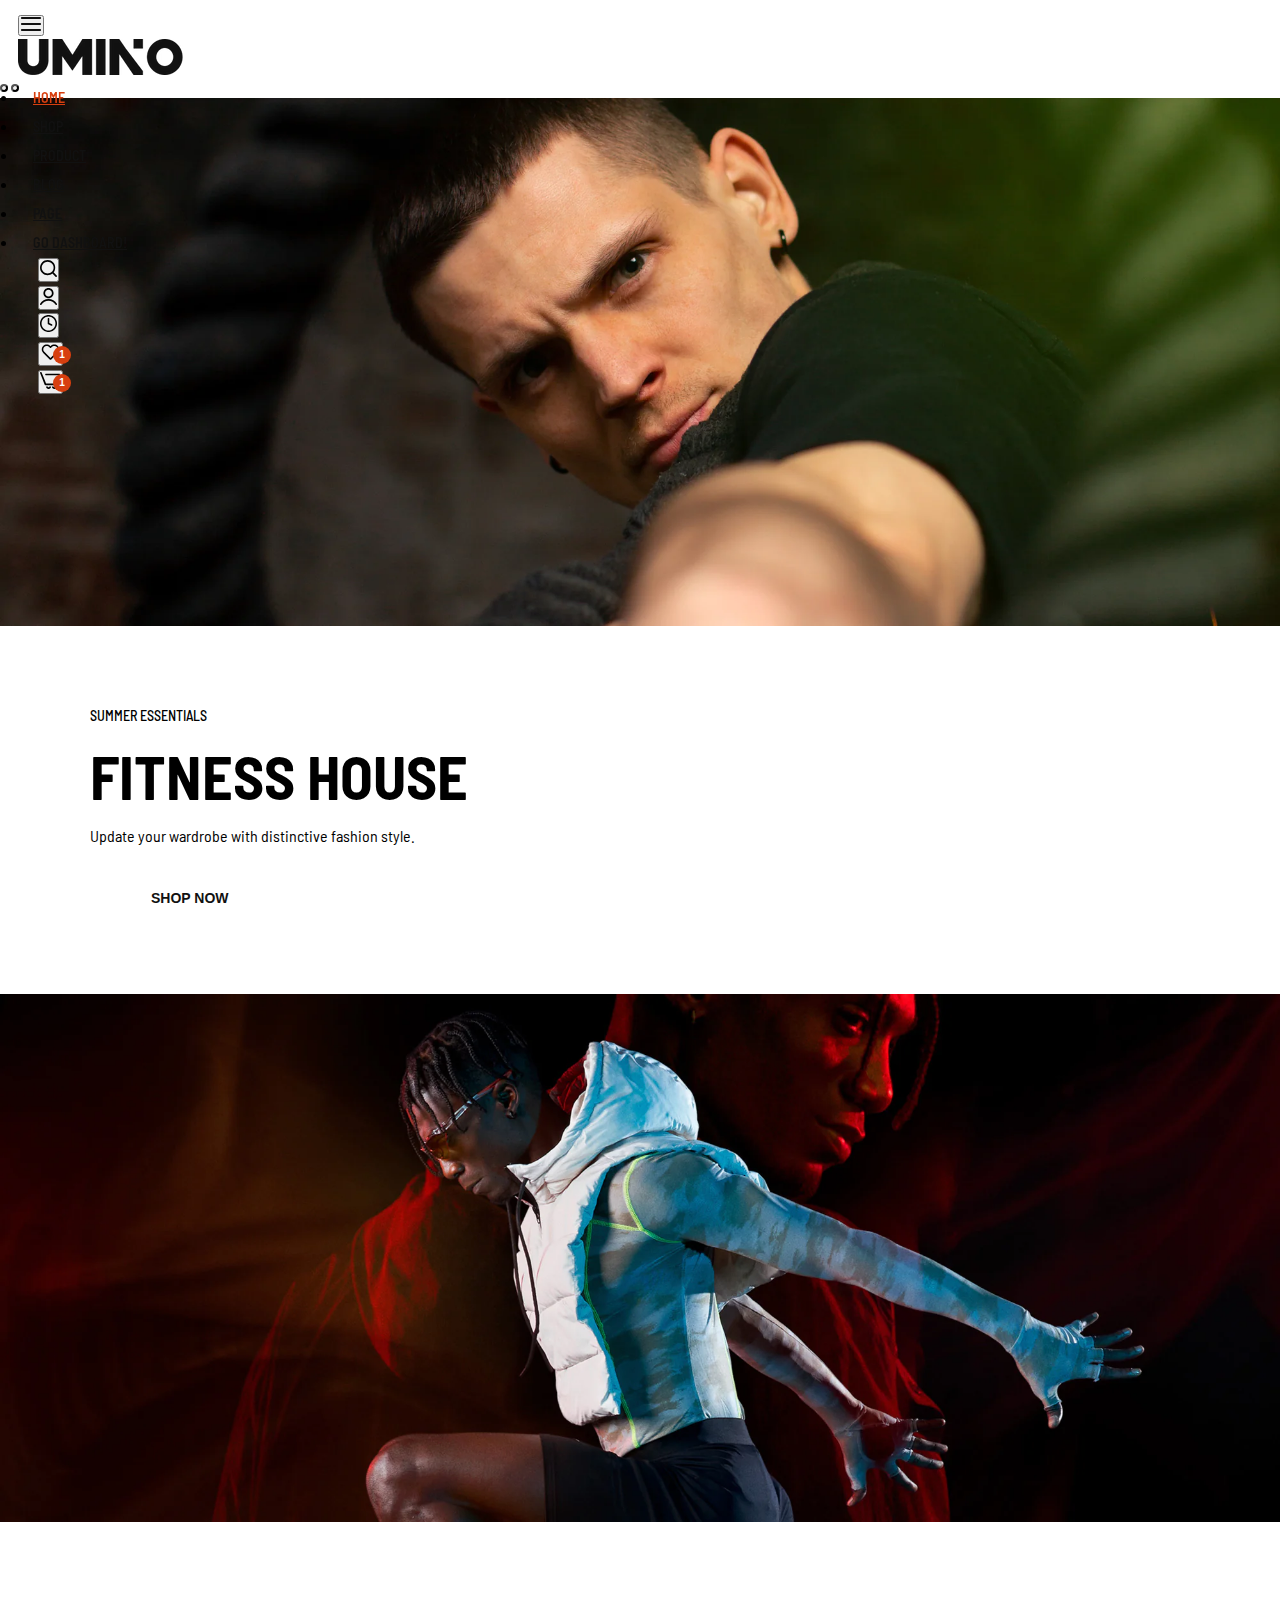
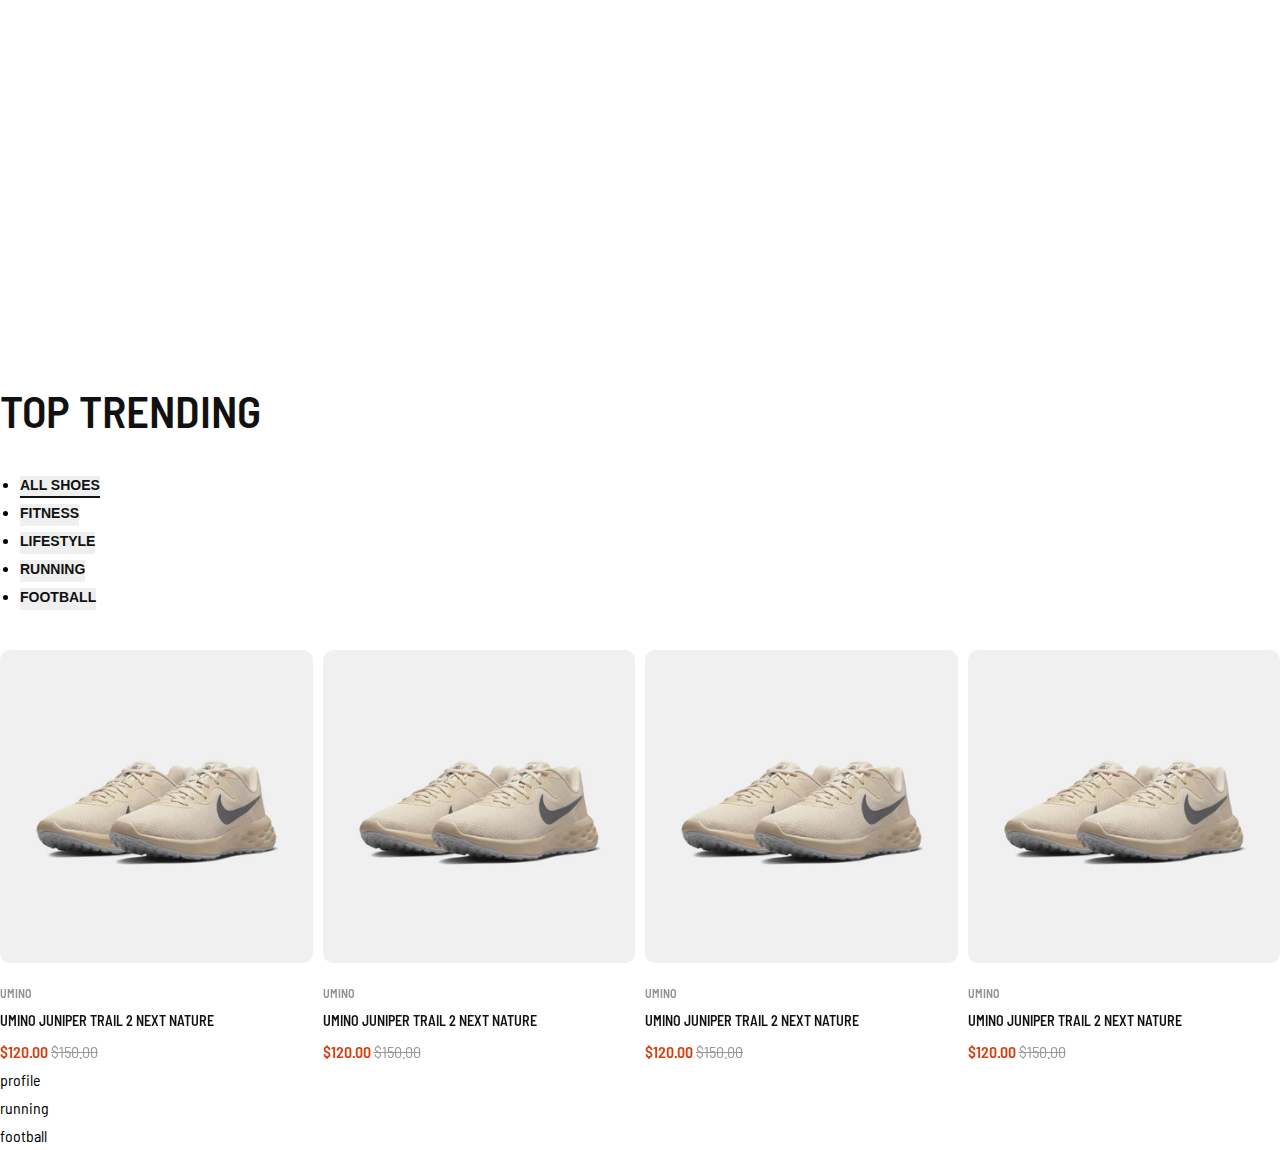
==== commit f0e821c9: "push" ====
--- a/app/views/index.html
+++ b/app/views/index.html
@@ -20,6 +20,10 @@
             integrity="sha512-xh6O/CkQoPOWDdYTDqeRdPCVd1SpvCA9XXcUnZS2FmJNp1coAFzvtCN9BmamE+4aHK8yyUHUSCcJHgXloTyT2A=="
             crossorigin="anonymous"
             referrerpolicy="no-referrer" />
+
+        <!-- Owl Carousel  -->
+        <link rel="stylesheet" href="../../assets/lib/css/owl.carousel.min.css" />
+        <link rel="stylesheet" href="../../assets/lib/css/owl.theme.default.css" />
 
         <!-- Google font  -->
         <link rel="preconnect" href="https://fonts.googleapis.com" />
@@ -719,7 +723,6 @@
                 <div class="section-header">
                     <h2 class="section-heading text-center">TOP TRENDING</h2>
                 </div>
-
                 <!-- Nav tabs -->
                 <ul class="nav nav-tabs justify-content-center" id="myTab" role="tablist">
                     <li class="nav-item" role="presentation">
@@ -746,11 +749,176 @@
                     <div class="tab-pane active" id="home" role="tabpanel" aria-labelledby="all-shoes">
                         <div class="owl-carousel owl-theme">
                             <div class="item">
-                                 
-                            </div>
-                            <div class="item"><h4>2</h4></div>
-                            <div class="item"><h4>3</h4></div>
-                            <div class="item"><h4>4</h4></div>
+                                <a href="#" class="card-product-link">
+                                    <div class="card">
+                                        <div class="card-img">
+                                            <img class="card-img-top" src="../../assets/img/products_sport_1_1.webp" alt="Title" />
+                                            <img src="../../assets/img/product_sneakers/products_sport_1_2.jpg" alt="" class="card-img-hover" />
+                                            <div class="card-product-icon">
+                                                <span class="icon-bg">
+                                                    <svg class="product-svg" width="15" height="13" viewBox="0 0 15 13" fill="none" xmlns="http://www.w3.org/2000/svg">
+                                                        <path
+                                                            d="M10.5454 11.3287C10.3922 11.3287 10.2452 11.2672 10.1369 11.1576C10.0285 11.048 9.96763 10.8994 9.96763 10.7444H8.81201C8.81201 11.2093 8.99464 11.6552 9.31972 11.984C9.6448 12.3128 10.0857 12.4975 10.5454 12.4975C11.0052 12.4975 11.4461 12.3128 11.7711 11.984C12.0962 11.6552 12.2789 11.2093 12.2789 10.7444H11.1232C11.1232 10.8994 11.0624 11.048 10.954 11.1576C10.8456 11.2672 10.6987 11.3287 10.5454 11.3287Z"
+                                                            fill="#111"></path>
+                                                        <path
+                                                            d="M6.47907 11.3287C6.32583 11.3287 6.17886 11.2672 6.0705 11.1576C5.96214 11.048 5.90127 10.8994 5.90127 10.7444H4.74023C4.74023 10.9749 4.78514 11.2032 4.87238 11.4162C4.95962 11.6292 5.08748 11.8228 5.24868 11.9858C5.40988 12.1488 5.60125 12.2782 5.81186 12.3664C6.02248 12.4546 6.24822 12.5 6.47618 12.5C6.70415 12.5 6.92989 12.4546 7.1405 12.3664C7.35112 12.2782 7.54249 12.1488 7.70368 11.9858C7.86488 11.8228 7.99275 11.6292 8.07999 11.4162C8.16723 11.2032 8.21213 10.9749 8.21213 10.7444H7.05652C7.05652 10.8993 6.99569 11.0479 6.88741 11.1575C6.77913 11.267 6.63225 11.3286 6.47907 11.3287Z"
+                                                            fill="#111"></path>
+                                                        <path
+                                                            d="M14.0173 1.66048C13.9858 1.65506 13.9539 1.65237 13.9219 1.65244H4.67702C4.52377 1.65244 4.37681 1.71401 4.26845 1.8236C4.16009 1.93319 4.09921 2.08182 4.09921 2.23681C4.09921 2.39179 4.16009 2.54042 4.26845 2.65001C4.37681 2.7596 4.52377 2.82117 4.67702 2.82117H13.2398L13.087 3.74811L12.277 8.66477H4.73949L2.77495 3.74811L1.60308 0.840914C1.54111 0.70415 1.42937 0.596826 1.29113 0.541284C1.15289 0.485742 0.998786 0.486261 0.860911 0.542733C0.723035 0.599206 0.612007 0.70728 0.550938 0.844458C0.489868 0.981637 0.483464 1.13735 0.533058 1.27918L2.40407 5.9223L3.68102 9.34519C3.77528 9.63335 3.96993 9.83349 4.25088 9.83349H12.7663C12.9031 9.83356 13.0355 9.78452 13.14 9.6951C13.2444 9.60568 13.314 9.48168 13.3365 9.34519L14.2589 3.74811L14.4921 2.33286C14.5173 2.18001 14.4814 2.02331 14.3924 1.89722C14.3033 1.77113 14.1684 1.68598 14.0173 1.66048Z"
+                                                            fill="#111"></path>
+                                                    </svg>
+                                                </span>
+                                                <span class="icon-bg">
+                                                    <svg class="product-svg" width="14" height="13" viewBox="0 0 14 13" fill="none" xmlns="http://www.w3.org/2000/svg">
+                                                        <path
+                                                            d="M11.7441 2.26562C11.9993 2.52083 12.1908 2.8125 12.3184 3.14062C12.446 3.45964 12.5098 3.78776 12.5098 4.125C12.5098 4.46224 12.446 4.79492 12.3184 5.12305C12.1908 5.44206 11.9993 5.72917 11.7441 5.98438L7 10.7285L2.25586 5.98438C2.00065 5.72917 1.80924 5.44206 1.68164 5.12305C1.55404 4.79492 1.49023 4.46224 1.49023 4.125C1.49023 3.78776 1.55404 3.45964 1.68164 3.14062C1.80924 2.8125 2.00065 2.52083 2.25586 2.26562C2.51107 2.01042 2.79818 1.81901 3.11719 1.69141C3.44531 1.5638 3.77799 1.5 4.11523 1.5C4.45247 1.5 4.7806 1.5638 5.09961 1.69141C5.41862 1.81901 5.71029 2.01042 5.97461 2.26562L6.58984 2.88086C6.69922 2.99935 6.83594 3.05859 7 3.05859C7.16406 3.05859 7.30078 2.99935 7.41016 2.88086L8.02539 2.26562C8.28971 2.01042 8.58138 1.81901 8.90039 1.69141C9.2194 1.5638 9.54753 1.5 9.88477 1.5C10.222 1.5 10.5501 1.5638 10.8691 1.69141C11.1973 1.81901 11.4889 2.01042 11.7441 2.26562ZM12.5645 1.44531C12.1999 1.07161 11.7806 0.79362 11.3066 0.611328C10.8418 0.429036 10.3678 0.337891 9.88477 0.337891C9.40169 0.337891 8.92773 0.429036 8.46289 0.611328C7.99805 0.79362 7.57878 1.07161 7.20508 1.44531L7 1.65039L6.79492 1.44531C6.42122 1.07161 6.00195 0.79362 5.53711 0.611328C5.07227 0.429036 4.59831 0.337891 4.11523 0.337891C3.63216 0.337891 3.15365 0.429036 2.67969 0.611328C2.21484 0.79362 1.80013 1.07161 1.43555 1.44531C1.06185 1.8099 0.779297 2.22917 0.587891 2.70312C0.405599 3.16797 0.314453 3.64193 0.314453 4.125C0.314453 4.60807 0.405599 5.08659 0.587891 5.56055C0.779297 6.02539 1.06185 6.4401 1.43555 6.80469L6.58984 11.959C6.69922 12.0775 6.83594 12.1367 7 12.1367C7.16406 12.1367 7.30078 12.0775 7.41016 11.959L12.5645 6.80469C12.9382 6.4401 13.2161 6.02539 13.3984 5.56055C13.5898 5.08659 13.6855 4.60807 13.6855 4.125C13.6855 3.64193 13.5898 3.16797 13.3984 2.70312C13.2161 2.23828 12.9382 1.81901 12.5645 1.44531Z"
+                                                            fill="#111111"></path>
+                                                    </svg>
+                                                </span>
+                                                <span class="icon-bg">
+                                                    <svg class="product-svg" width="14" height="14" viewBox="0 0 14 14" fill="none" xmlns="http://www.w3.org/2000/svg">
+                                                        <path
+                                                            d="M7 1.98047L11.5254 4.25L7 6.51953L2.47461 4.25L7 1.98047ZM6.74023 0.818359L0.902344 3.73047C0.75651 3.80339 0.65625 3.91732 0.601562 4.07227C0.55599 4.2181 0.569661 4.36393 0.642578 4.50977C0.669922 4.57357 0.70638 4.62826 0.751953 4.67383C0.797526 4.71029 0.847656 4.74219 0.902344 4.76953L6.74023 7.68164C6.82227 7.72721 6.90885 7.75 7 7.75C7.09115 7.75 7.17773 7.72721 7.25977 7.68164L13.0977 4.76953C13.2435 4.69661 13.3392 4.58724 13.3848 4.44141C13.4395 4.28646 13.4303 4.13607 13.3574 3.99023C13.3301 3.92643 13.2936 3.8763 13.248 3.83984C13.2025 3.79427 13.1523 3.75781 13.0977 3.73047L7.25977 0.804688C7.17773 0.768229 7.09115 0.75 7 0.75C6.90885 0.75 6.82227 0.768229 6.74023 0.804688V0.818359ZM0.902344 10.6074L6.74023 13.5195C6.82227 13.5651 6.90885 13.5833 7 13.5742C7.09115 13.5742 7.17773 13.556 7.25977 13.5195L13.0977 10.6074C13.2435 10.5345 13.3392 10.4206 13.3848 10.2656C13.4395 10.1107 13.4303 9.96484 13.3574 9.82812C13.2845 9.68229 13.1706 9.58659 13.0156 9.54102C12.8607 9.48633 12.7148 9.49089 12.5781 9.55469L7 12.3438L1.42188 9.56836C1.28516 9.49544 1.13932 9.48633 0.984375 9.54102C0.829427 9.58659 0.715495 9.68229 0.642578 9.82812C0.569661 9.96484 0.55599 10.1107 0.601562 10.2656C0.65625 10.4206 0.75651 10.5345 0.902344 10.6074ZM0.902344 7.68164L6.74023 10.6074C6.82227 10.6439 6.90885 10.6621 7 10.6621C7.09115 10.6621 7.17773 10.6439 7.25977 10.6074L13.0977 7.68164C13.2435 7.61784 13.3392 7.50846 13.3848 7.35352C13.4395 7.19857 13.4303 7.04818 13.3574 6.90234C13.2845 6.75651 13.1706 6.66081 13.0156 6.61523C12.8607 6.56055 12.7148 6.56966 12.5781 6.64258L7 9.43164L1.42188 6.64258C1.28516 6.56966 1.13932 6.56055 0.984375 6.61523C0.829427 6.66081 0.715495 6.75651 0.642578 6.90234C0.569661 7.04818 0.55599 7.19857 0.601562 7.35352C0.65625 7.50846 0.75651 7.6224 0.902344 7.69531V7.68164Z"
+                                                            fill="#111111"></path>
+                                                    </svg>
+                                                </span>
+                                                <span class="icon-bg">
+                                                    <svg class="product-svg" width="14" height="12" viewBox="0 0 14 12" fill="none" xmlns="http://www.w3.org/2000/svg">
+                                                        <path
+                                                            d="M0.0683594 5.90234C0.0227865 5.98438 0 6.07096 0 6.16211C0 6.25326 0.0227865 6.33984 0.0683594 6.42188C0.0683594 6.42188 0.123047 6.52669 0.232422 6.73633C0.341797 6.93685 0.501302 7.19206 0.710938 7.50195C0.847656 7.69336 0.998047 7.90299 1.16211 8.13086C1.33529 8.34961 1.52669 8.57292 1.73633 8.80078C2.00065 9.08333 2.29232 9.36589 2.61133 9.64844C2.93945 9.93099 3.29492 10.1908 3.67773 10.4277C4.14258 10.7194 4.65299 10.9564 5.20898 11.1387C5.76497 11.321 6.36198 11.4121 7 11.4121C7.63802 11.4121 8.23503 11.321 8.79102 11.1387C9.34701 10.9564 9.85742 10.7194 10.3223 10.4277C10.7051 10.1908 11.056 9.93099 11.375 9.64844C11.7031 9.36589 11.9993 9.08333 12.2637 8.80078C12.4733 8.57292 12.6602 8.34961 12.8242 8.13086C12.9974 7.90299 13.1523 7.69336 13.2891 7.50195C13.4987 7.19206 13.6582 6.93685 13.7676 6.73633C13.877 6.52669 13.9316 6.42188 13.9316 6.42188C13.9772 6.34896 14 6.26693 14 6.17578C14 6.08464 13.9772 5.99349 13.9316 5.90234C13.9316 5.90234 13.877 5.80208 13.7676 5.60156C13.6582 5.39193 13.4987 5.13672 13.2891 4.83594C13.1523 4.64453 12.9974 4.43945 12.8242 4.2207C12.6602 3.99284 12.4733 3.76497 12.2637 3.53711C11.9993 3.25456 11.7031 2.97201 11.375 2.68945C11.056 2.4069 10.7051 2.14714 10.3223 1.91016C9.85742 1.61849 9.34701 1.38151 8.79102 1.19922C8.23503 1.00781 7.63802 0.912109 7 0.912109C6.36198 0.912109 5.76497 1.00781 5.20898 1.19922C4.65299 1.38151 4.14258 1.61849 3.67773 1.91016C3.29492 2.14714 2.93945 2.4069 2.61133 2.68945C2.29232 2.97201 2.00065 3.25456 1.73633 3.53711C1.52669 3.76497 1.33529 3.99284 1.16211 4.2207C0.998047 4.43945 0.847656 4.64453 0.710938 4.83594C0.501302 5.13672 0.341797 5.39193 0.232422 5.60156C0.123047 5.80208 0.0683594 5.90234 0.0683594 5.90234ZM1.24414 6.16211C1.29883 6.08008 1.35807 5.98438 1.42188 5.875C1.49479 5.75651 1.58138 5.62891 1.68164 5.49219C1.80013 5.31901 1.93685 5.13216 2.0918 4.93164C2.24674 4.73112 2.41536 4.5306 2.59766 4.33008C2.83464 4.06576 3.0944 3.81055 3.37695 3.56445C3.65951 3.31836 3.96484 3.09505 4.29297 2.89453C4.6849 2.64844 5.10417 2.45247 5.55078 2.30664C6.00651 2.16081 6.48958 2.08789 7 2.08789C7.51042 2.08789 7.98893 2.16081 8.43555 2.30664C8.89128 2.45247 9.3151 2.64844 9.70703 2.89453C10.0352 3.09505 10.3405 3.31836 10.623 3.56445C10.9056 3.81055 11.1654 4.06576 11.4023 4.33008C11.5846 4.5306 11.7533 4.73112 11.9082 4.93164C12.0632 5.13216 12.1999 5.31901 12.3184 5.49219C12.4186 5.62891 12.5007 5.75651 12.5645 5.875C12.6374 5.98438 12.7012 6.08008 12.7559 6.16211C12.7012 6.24414 12.6374 6.3444 12.5645 6.46289C12.5007 6.57227 12.4186 6.69987 12.3184 6.8457C12.1999 7.01888 12.0632 7.20573 11.9082 7.40625C11.7533 7.60677 11.5846 7.80729 11.4023 8.00781C11.1654 8.26302 10.9056 8.51367 10.623 8.75977C10.3405 9.00586 10.0352 9.23372 9.70703 9.44336C9.3151 9.68034 8.89128 9.8763 8.43555 10.0312C7.98893 10.1771 7.51042 10.25 7 10.25C6.48958 10.25 6.00651 10.1771 5.55078 10.0312C5.10417 9.8763 4.6849 9.68034 4.29297 9.44336C3.96484 9.23372 3.65951 9.00586 3.37695 8.75977C3.0944 8.51367 2.83464 8.26302 2.59766 8.00781C2.41536 7.80729 2.24674 7.60677 2.0918 7.40625C1.93685 7.20573 1.80013 7.01888 1.68164 6.8457C1.58138 6.69987 1.49479 6.57227 1.42188 6.46289C1.35807 6.3444 1.29883 6.24414 1.24414 6.16211ZM9.33789 6.16211C9.33789 5.8431 9.27409 5.54232 9.14648 5.25977C9.02799 4.97721 8.86393 4.73112 8.6543 4.52148C8.44466 4.31185 8.19401 4.14779 7.90234 4.0293C7.61979 3.90169 7.31901 3.83789 7 3.83789C6.68099 3.83789 6.37565 3.90169 6.08398 4.0293C5.80143 4.14779 5.55534 4.31185 5.3457 4.52148C5.13607 4.73112 4.96745 4.97721 4.83984 5.25977C4.72135 5.54232 4.66211 5.8431 4.66211 6.16211C4.66211 6.49023 4.72135 6.79557 4.83984 7.07812C4.96745 7.36068 5.13607 7.60677 5.3457 7.81641C5.55534 8.02604 5.80143 8.19466 6.08398 8.32227C6.37565 8.44076 6.68099 8.5 7 8.5C7.31901 8.5 7.61979 8.44076 7.90234 8.32227C8.19401 8.19466 8.44466 8.02604 8.6543 7.81641C8.86393 7.60677 9.02799 7.36068 9.14648 7.07812C9.27409 6.79557 9.33789 6.49023 9.33789 6.16211ZM8.16211 6.16211C8.16211 6.32617 8.13021 6.48112 8.06641 6.62695C8.01172 6.76367 7.92969 6.88672 7.82031 6.99609C7.72005 7.09635 7.59701 7.17839 7.45117 7.24219C7.31445 7.30599 7.16406 7.33789 7 7.33789C6.83594 7.33789 6.68099 7.30599 6.53516 7.24219C6.39844 7.17839 6.27995 7.09635 6.17969 6.99609C6.07031 6.88672 5.98372 6.76367 5.91992 6.62695C5.86523 6.48112 5.83789 6.32617 5.83789 6.16211C5.83789 6.00716 5.86523 5.86133 5.91992 5.72461C5.98372 5.57878 6.07031 5.45117 6.17969 5.3418C6.27995 5.23242 6.39844 5.15039 6.53516 5.0957C6.68099 5.0319 6.83594 5 7 5C7.16406 5 7.31445 5.0319 7.45117 5.0957C7.59701 5.15039 7.72005 5.23242 7.82031 5.3418C7.92969 5.45117 8.01172 5.57878 8.06641 5.72461C8.13021 5.86133 8.16211 6.00716 8.16211 6.16211Z"
+                                                            fill="#111111"></path>
+                                                    </svg>
+                                                </span>
+                                            </div>
+                                        </div>
+                                        <div class="card-body">
+                                            <h6 class="product-vendor">UMINO</h6>
+                                            <h4 class="card-title mb-0">UMINO JUNIPER TRAIL 2 NEXT NATURE</h4>
+                                            <div class="product-rating">
+                                                <i class="fa-solid fa-star"></i>
+                                                <i class="fa-solid fa-star"></i>
+                                                <i class="fa-solid fa-star"></i>
+                                                <i class="fa-solid fa-star"></i>
+                                                <i class="fa-solid fa-star"></i>
+                                            </div>
+                                            <div>
+                                                <span class="product-price sale">$120.00</span>
+                                                <span class="product-price-sale">$150.00</span>
+                                            </div>
+                                        </div>
+                                    </div>
+                                </a>
+                            </div>
+                            <!-- <div class="item">
+                                <a href="#" class="card-product-link">
+                                    <div class="card">
+                                        <img class="card-img-top" src="../../assets/img/products_sport_1_1.webp" alt="Title" />
+                                        <div class="card-body">
+                                            <h6 class="product-vendor">UMINO</h6>
+                                            <h4 class="card-title mb-0">UMINO JUNIPER TRAIL 2 NEXT NATURE</h4>
+                                            <div class="product-rating">
+                                                <i class="fa-solid fa-star"></i>
+                                                <i class="fa-solid fa-star"></i>
+                                                <i class="fa-solid fa-star"></i>
+                                                <i class="fa-solid fa-star"></i>
+                                                <i class="fa-solid fa-star"></i>
+                                            </div>
+                                            <div>
+                                                <span class="product-price sale">$120.00</span>
+                                                <span class="product-price-sale">$150.00</span>
+                                            </div>
+                                        </div>
+                                    </div>
+                                </a>
+                            </div>
+                            <div class="item">
+                                <a href="#" class="card-product-link">
+                                    <div class="card">
+                                        <img class="card-img-top" src="../../assets/img/products_sport_1_1.webp" alt="Title" />
+                                        <div class="card-body">
+                                            <h6 class="product-vendor">UMINO</h6>
+                                            <h4 class="card-title mb-0">UMINO JUNIPER TRAIL 2 NEXT NATURE</h4>
+                                            <div class="product-rating">
+                                                <i class="fa-solid fa-star"></i>
+                                                <i class="fa-solid fa-star"></i>
+                                                <i class="fa-solid fa-star"></i>
+                                                <i class="fa-solid fa-star"></i>
+                                                <i class="fa-solid fa-star"></i>
+                                            </div>
+                                            <div>
+                                                <span class="product-price sale">$120.00</span>
+                                                <span class="product-price-sale">$150.00</span>
+                                            </div>
+                                        </div>
+                                    </div>
+                                </a>
+                            </div>
+                            <div class="item">
+                                <a href="#" class="card-product-link">
+                                    <div class="card">
+                                        <img class="card-img-top" src="../../assets/img/products_sport_1_1.webp" alt="Title" />
+                                        <div class="card-body">
+                                            <h6 class="product-vendor">UMINO</h6>
+                                            <h4 class="card-title mb-0">UMINO JUNIPER TRAIL 2 NEXT NATURE</h4>
+                                            <div class="product-rating">
+                                                <i class="fa-solid fa-star"></i>
+                                                <i class="fa-solid fa-star"></i>
+                                                <i class="fa-solid fa-star"></i>
+                                                <i class="fa-solid fa-star"></i>
+                                                <i class="fa-solid fa-star"></i>
+                                            </div>
+                                            <div>
+                                                <span class="product-price sale">$120.00</span>
+                                                <span class="product-price-sale">$150.00</span>
+                                            </div>
+                                        </div>
+                                    </div>
+                                </a>
+                            </div>
+                            <div class="item">
+                                <a href="#" class="card-product-link">
+                                    <div class="card">
+                                        <img class="card-img-top" src="../../assets/img/products_sport_1_1.webp" alt="Title" />
+                                        <div class="card-body">
+                                            <h6 class="product-vendor">UMINO</h6>
+                                            <h4 class="card-title mb-0">UMINO JUNIPER TRAIL 2 NEXT NATURE</h4>
+                                            <div class="product-rating">
+                                                <i class="fa-solid fa-star"></i>
+                                                <i class="fa-solid fa-star"></i>
+                                                <i class="fa-solid fa-star"></i>
+                                                <i class="fa-solid fa-star"></i>
+                                                <i class="fa-solid fa-star"></i>
+                                            </div>
+                                            <div>
+                                                <span class="product-price sale">$120.00</span>
+                                                <span class="product-price-sale">$150.00</span>
+                                            </div>
+                                        </div>
+                                    </div>
+                                </a>
+                            </div>
+                            <div class="item">
+                                <a href="#" class="card-product-link">
+                                    <div class="card">
+                                        <img class="card-img-top" src="../../assets/img/products_sport_1_1.webp" alt="Title" />
+                                        <div class="card-body">
+                                            <h6 class="product-vendor">UMINO</h6>
+                                            <h4 class="card-title mb-0">UMINO JUNIPER TRAIL 2 NEXT NATURE</h4>
+                                            <div class="product-rating">
+                                                <i class="fa-solid fa-star"></i>
+                                                <i class="fa-solid fa-star"></i>
+                                                <i class="fa-solid fa-star"></i>
+                                                <i class="fa-solid fa-star"></i>
+                                                <i class="fa-solid fa-star"></i>
+                                            </div>
+                                            <div>
+                                                <span class="product-price sale">$120.00</span>
+                                                <span class="product-price-sale">$150.00</span>
+                                            </div>
+                                        </div>
+                                    </div>
+                                </a>
+                            </div> -->
                         </div>
                     </div>
                     <div class="tab-pane" id="profile" role="tabpanel" aria-labelledby="fitness">profile</div>
@@ -775,7 +943,8 @@
             integrity="sha384-7VPbUDkoPSGFnVtYi0QogXtr74QeVeeIs99Qfg5YCF+TidwNdjvaKZX19NZ/e6oz"
             crossorigin="anonymous"></script>
 
-        <script src="https://ajax.googleapis.com/ajax/libs/jquery/3.6.4/jquery.min.js"></script>
+        <!-- Jquery  -->
+        <script src="../../assets/lib/js/jquery-3.7.0.min.js"></script>
 
         <!-- WOW library  -->
         <script src="../../assets/lib/js/wow.min.js"></script>
--- a/assets/css/main.css
+++ b/assets/css/main.css
@@ -14,7 +14,6 @@
   background-color: #fff;
 }
 
-<<<<<<< HEAD
 .btn {
   color: #fff;
   font-size: 14px;
@@ -49,6 +48,107 @@
   color: #111;
   font-weight: 700;
   padding: 15px 60px;
+}
+
+.card-product-link {
+  text-decoration: none;
+}
+.card-product-link .card {
+  border: none;
+  border-radius: 10px;
+}
+.card-product-link .card img {
+  border-radius: 10px;
+}
+.card-product-link .card .card-img {
+  position: relative;
+}
+.card-product-link .card .card-img .card-img-hover {
+  position: absolute;
+  top: 0;
+  bottom: 0;
+  left: 0;
+  right: 0;
+  opacity: 0;
+  visibility: 0;
+  transform: scale(0.9);
+  transition: all 0.4s;
+}
+.card-product-link .card .card-img .card-product-icon {
+  position: absolute;
+  left: 0;
+  right: 0;
+  bottom: 5%;
+  display: flex;
+  justify-content: center;
+  opacity: 0;
+  visibility: hidden;
+  transition: all 0.4s;
+}
+.card-product-link .card .card-img .card-product-icon .icon-bg {
+  display: inline-block;
+  width: 45px;
+  height: 45px;
+  border-radius: 50%;
+  background-color: #fff;
+  display: flex;
+  align-items: center;
+  justify-content: center;
+  margin: 0 4px;
+  transition: all 0.4s;
+}
+.card-product-link .card .card-img .card-product-icon .icon-bg:hover {
+  background-color: #111;
+}
+.card-product-link .card .card-img .card-product-icon .icon-bg:hover .product-svg path {
+  fill: #fff;
+}
+.card-product-link .card .card-body {
+  padding: 0;
+}
+.card-product-link .card .card-body .product-vendor {
+  margin-top: 20px;
+  margin-bottom: 0;
+  color: #919191;
+  font-size: 12px;
+  font-weight: 600;
+}
+.card-product-link .card .card-body .card-title {
+  margin-top: 5px;
+  color: #111;
+  font-size: 14px;
+  font-weight: 600;
+}
+.card-product-link .card .card-body .product-rating {
+  font-size: 10px;
+  margin-top: 5px;
+  color: #000000;
+}
+.card-product-link .card .card-body .product-price {
+  color: #111;
+  font-size: 16px;
+  font-weight: 600;
+}
+.card-product-link .card .card-body .product-price.sale {
+  color: #d73f0f;
+  font-size: 16px;
+  font-weight: 600;
+}
+.card-product-link .card .card-body .product-price-sale {
+  color: #999;
+  font-size: 16px;
+  font-weight: 400;
+  text-decoration: line-through;
+}
+.card-product-link .card:hover .card-img-hover {
+  transform: scale(1);
+  opacity: 1;
+  visibility: 1;
+}
+.card-product-link .card:hover .card-product-icon {
+  bottom: 10%;
+  opacity: 1;
+  visibility: visible;
 }
 
 .myCarousel {
@@ -250,7 +350,7 @@
   display: block;
 }
 header .navModal.show .nav-mobile {
-  left: 0;
+  width: 400px;
 }
 header .navModal .nav-mobile {
   position: absolute;
@@ -258,6 +358,7 @@
   top: 0;
   bottom: 0;
   width: 400px;
+  width: 0;
   background-color: #fff;
   animation: animateFading 0.4s ease-in-out;
 }
@@ -420,53 +521,6 @@
   color: #111;
   font-size: 20px;
   font-weight: 600;
-}
-header .searchModal .modalContainer .modalBody .card-product-link {
-  text-decoration: none;
-}
-header .searchModal .modalContainer .modalBody .card {
-  border: none;
-  border-radius: 10px;
-}
-header .searchModal .modalContainer .modalBody .card img {
-  border-radius: 10px;
-}
-header .searchModal .modalContainer .modalBody .card .card-body {
-  padding: 0;
-}
-header .searchModal .modalContainer .modalBody .card .card-body .product-vendor {
-  margin-top: 20px;
-  margin-bottom: 0;
-  color: #919191;
-  font-size: 12px;
-  font-weight: 600;
-}
-header .searchModal .modalContainer .modalBody .card .card-body .card-title {
-  margin-top: 5px;
-  color: #111;
-  font-size: 14px;
-  font-weight: 600;
-}
-header .searchModal .modalContainer .modalBody .card .card-body .product-rating {
-  font-size: 10px;
-  margin-top: 5px;
-  color: #000000;
-}
-header .searchModal .modalContainer .modalBody .card .card-body .product-price {
-  color: #111;
-  font-size: 16px;
-  font-weight: 600;
-}
-header .searchModal .modalContainer .modalBody .card .card-body .product-price.sale {
-  color: #d73f0f;
-  font-size: 16px;
-  font-weight: 600;
-}
-header .searchModal .modalContainer .modalBody .card .card-body .product-price-sale {
-  color: #999;
-  font-size: 16px;
-  font-weight: 400;
-  text-decoration: line-through;
 }
 header .cartModal {
   position: fixed;
@@ -852,8 +906,6 @@
   width: 100%;
 }
 
-=======
->>>>>>> phuc
 .body {
   width: 85%;
   margin: auto;
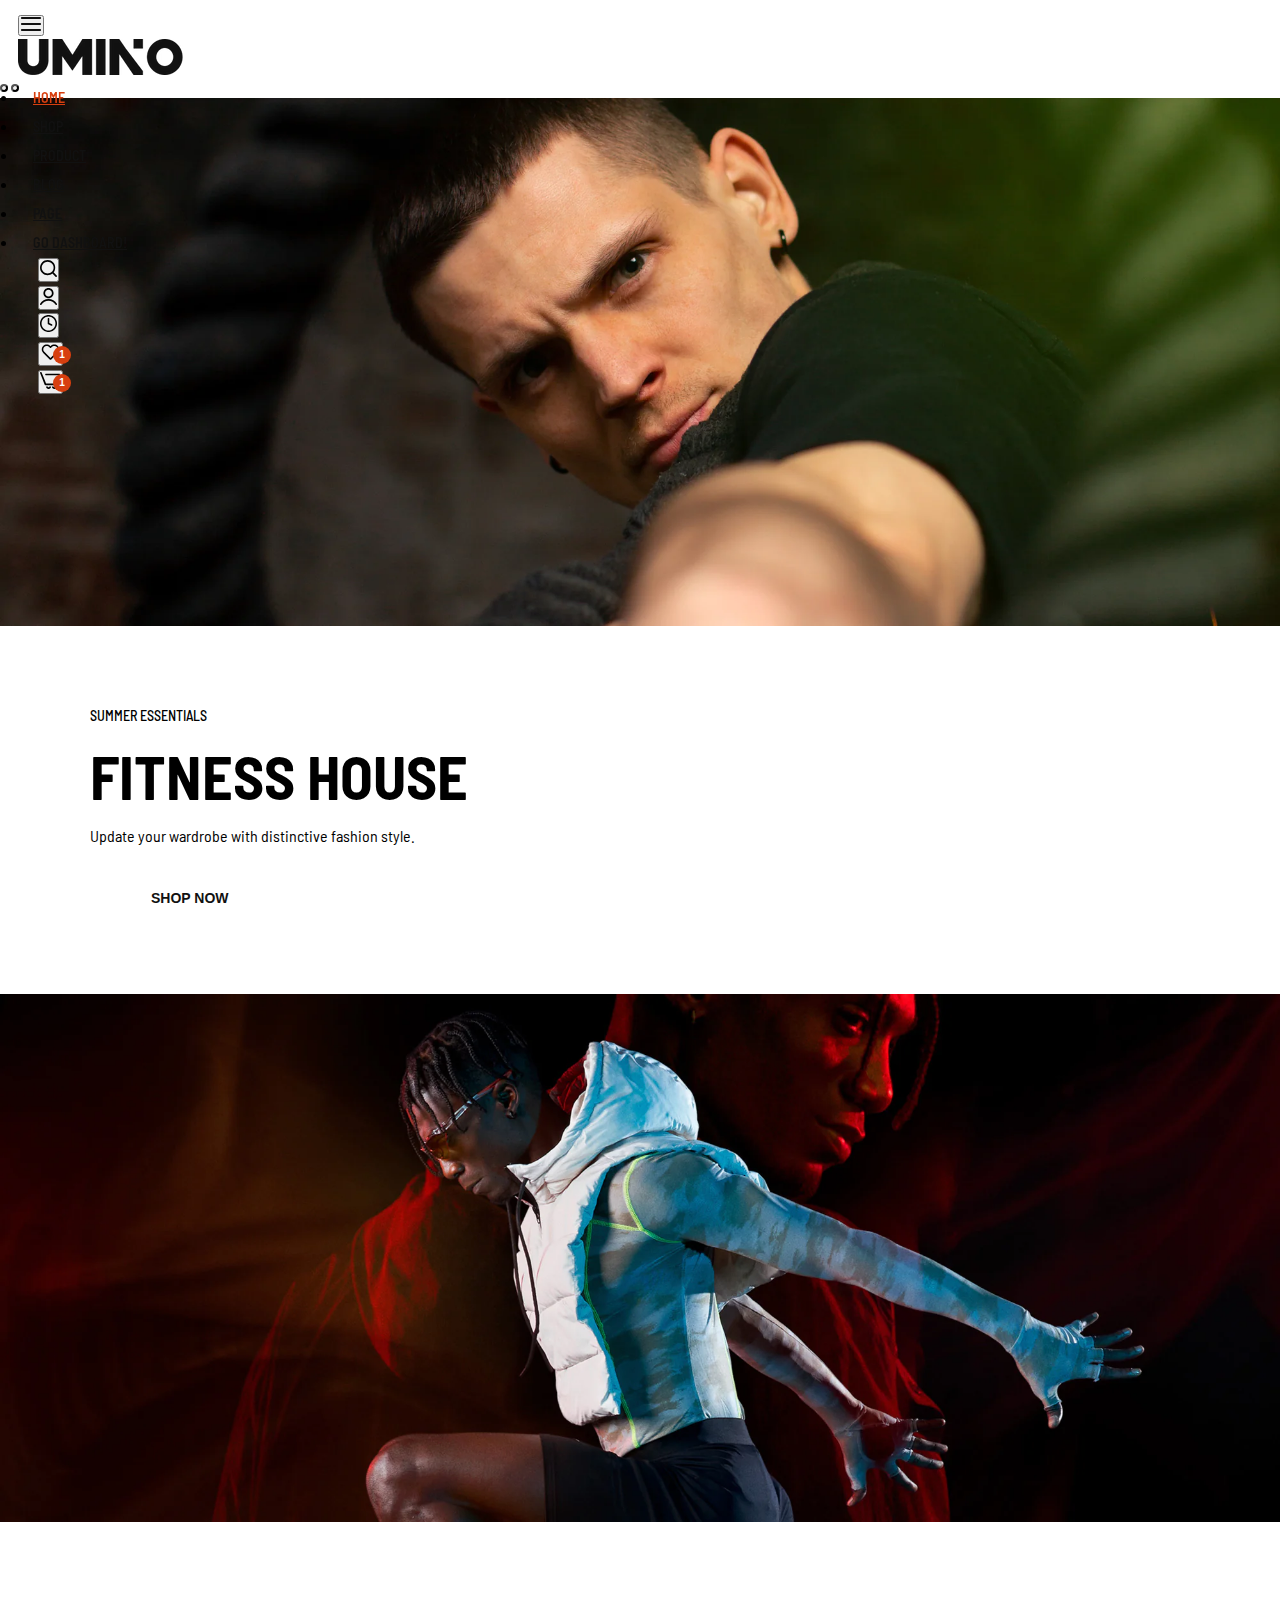
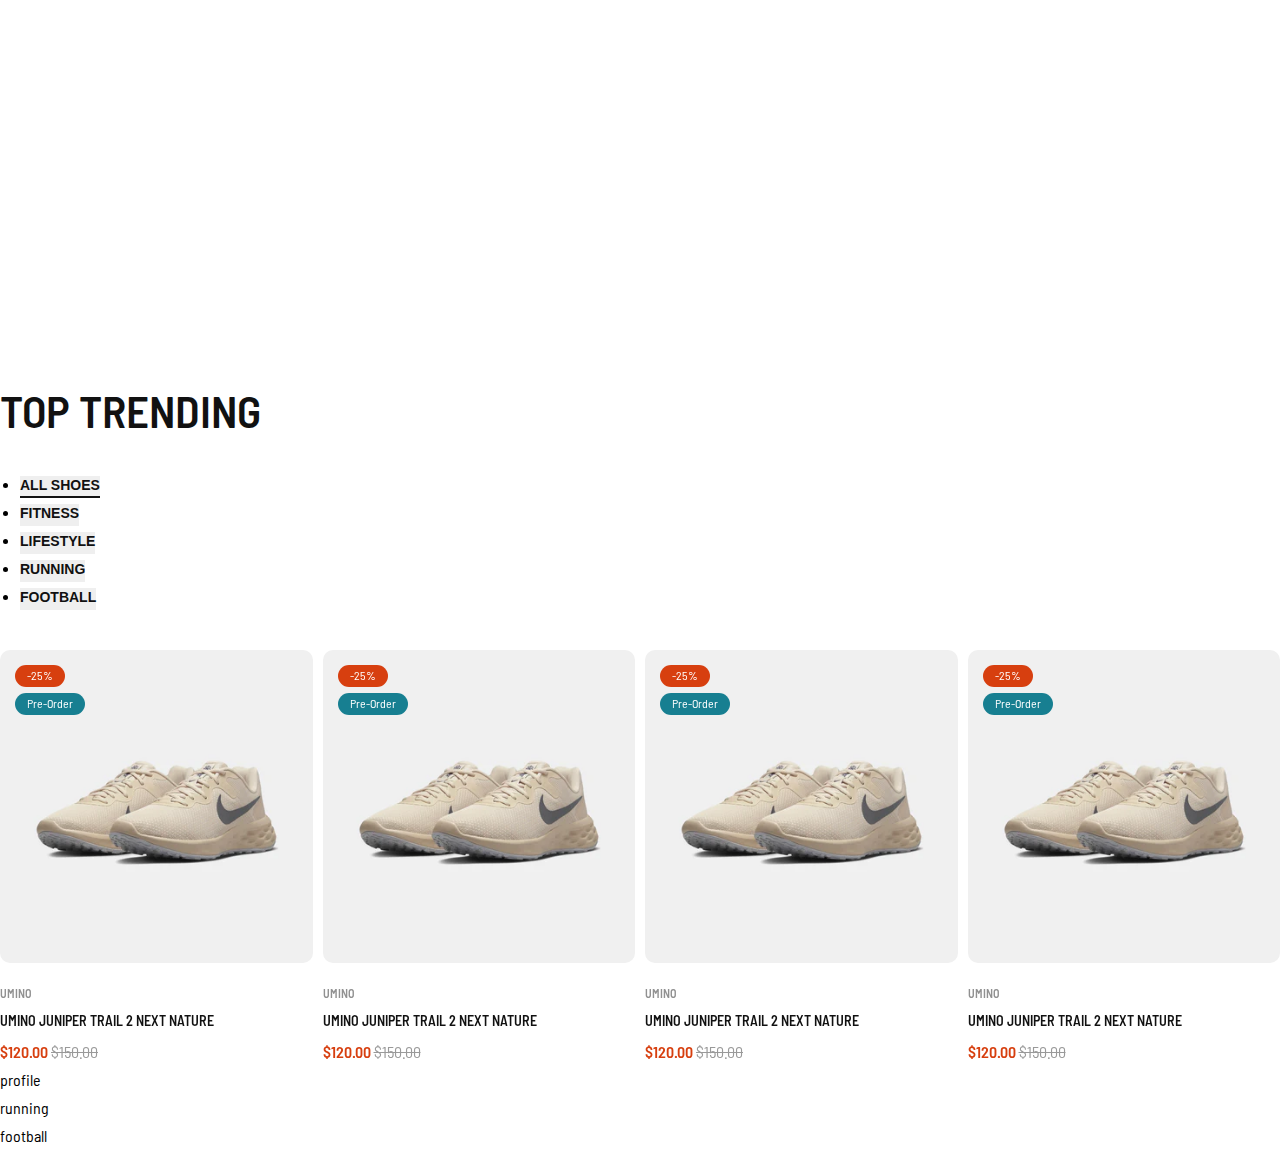
==== commit 9f4cb53c: "done card" ====
--- a/app/views/index.html
+++ b/app/views/index.html
@@ -790,6 +790,10 @@
                                                     </svg>
                                                 </span>
                                             </div>
+                                            <div class="card-product-discount">
+                                                <div class="red">-25%</div>
+                                                <div class="blue">Pre-Order</div>
+                                            </div>
                                         </div>
                                         <div class="card-body">
                                             <h6 class="product-vendor">UMINO</h6>
@@ -809,116 +813,6 @@
                                     </div>
                                 </a>
                             </div>
-                            <!-- <div class="item">
-                                <a href="#" class="card-product-link">
-                                    <div class="card">
-                                        <img class="card-img-top" src="../../assets/img/products_sport_1_1.webp" alt="Title" />
-                                        <div class="card-body">
-                                            <h6 class="product-vendor">UMINO</h6>
-                                            <h4 class="card-title mb-0">UMINO JUNIPER TRAIL 2 NEXT NATURE</h4>
-                                            <div class="product-rating">
-                                                <i class="fa-solid fa-star"></i>
-                                                <i class="fa-solid fa-star"></i>
-                                                <i class="fa-solid fa-star"></i>
-                                                <i class="fa-solid fa-star"></i>
-                                                <i class="fa-solid fa-star"></i>
-                                            </div>
-                                            <div>
-                                                <span class="product-price sale">$120.00</span>
-                                                <span class="product-price-sale">$150.00</span>
-                                            </div>
-                                        </div>
-                                    </div>
-                                </a>
-                            </div>
-                            <div class="item">
-                                <a href="#" class="card-product-link">
-                                    <div class="card">
-                                        <img class="card-img-top" src="../../assets/img/products_sport_1_1.webp" alt="Title" />
-                                        <div class="card-body">
-                                            <h6 class="product-vendor">UMINO</h6>
-                                            <h4 class="card-title mb-0">UMINO JUNIPER TRAIL 2 NEXT NATURE</h4>
-                                            <div class="product-rating">
-                                                <i class="fa-solid fa-star"></i>
-                                                <i class="fa-solid fa-star"></i>
-                                                <i class="fa-solid fa-star"></i>
-                                                <i class="fa-solid fa-star"></i>
-                                                <i class="fa-solid fa-star"></i>
-                                            </div>
-                                            <div>
-                                                <span class="product-price sale">$120.00</span>
-                                                <span class="product-price-sale">$150.00</span>
-                                            </div>
-                                        </div>
-                                    </div>
-                                </a>
-                            </div>
-                            <div class="item">
-                                <a href="#" class="card-product-link">
-                                    <div class="card">
-                                        <img class="card-img-top" src="../../assets/img/products_sport_1_1.webp" alt="Title" />
-                                        <div class="card-body">
-                                            <h6 class="product-vendor">UMINO</h6>
-                                            <h4 class="card-title mb-0">UMINO JUNIPER TRAIL 2 NEXT NATURE</h4>
-                                            <div class="product-rating">
-                                                <i class="fa-solid fa-star"></i>
-                                                <i class="fa-solid fa-star"></i>
-                                                <i class="fa-solid fa-star"></i>
-                                                <i class="fa-solid fa-star"></i>
-                                                <i class="fa-solid fa-star"></i>
-                                            </div>
-                                            <div>
-                                                <span class="product-price sale">$120.00</span>
-                                                <span class="product-price-sale">$150.00</span>
-                                            </div>
-                                        </div>
-                                    </div>
-                                </a>
-                            </div>
-                            <div class="item">
-                                <a href="#" class="card-product-link">
-                                    <div class="card">
-                                        <img class="card-img-top" src="../../assets/img/products_sport_1_1.webp" alt="Title" />
-                                        <div class="card-body">
-                                            <h6 class="product-vendor">UMINO</h6>
-                                            <h4 class="card-title mb-0">UMINO JUNIPER TRAIL 2 NEXT NATURE</h4>
-                                            <div class="product-rating">
-                                                <i class="fa-solid fa-star"></i>
-                                                <i class="fa-solid fa-star"></i>
-                                                <i class="fa-solid fa-star"></i>
-                                                <i class="fa-solid fa-star"></i>
-                                                <i class="fa-solid fa-star"></i>
-                                            </div>
-                                            <div>
-                                                <span class="product-price sale">$120.00</span>
-                                                <span class="product-price-sale">$150.00</span>
-                                            </div>
-                                        </div>
-                                    </div>
-                                </a>
-                            </div>
-                            <div class="item">
-                                <a href="#" class="card-product-link">
-                                    <div class="card">
-                                        <img class="card-img-top" src="../../assets/img/products_sport_1_1.webp" alt="Title" />
-                                        <div class="card-body">
-                                            <h6 class="product-vendor">UMINO</h6>
-                                            <h4 class="card-title mb-0">UMINO JUNIPER TRAIL 2 NEXT NATURE</h4>
-                                            <div class="product-rating">
-                                                <i class="fa-solid fa-star"></i>
-                                                <i class="fa-solid fa-star"></i>
-                                                <i class="fa-solid fa-star"></i>
-                                                <i class="fa-solid fa-star"></i>
-                                                <i class="fa-solid fa-star"></i>
-                                            </div>
-                                            <div>
-                                                <span class="product-price sale">$120.00</span>
-                                                <span class="product-price-sale">$150.00</span>
-                                            </div>
-                                        </div>
-                                    </div>
-                                </a>
-                            </div> -->
                         </div>
                     </div>
                     <div class="tab-pane" id="profile" role="tabpanel" aria-labelledby="fitness">profile</div>
--- a/assets/css/main.css
+++ b/assets/css/main.css
@@ -103,6 +103,32 @@
 .card-product-link .card .card-img .card-product-icon .icon-bg:hover .product-svg path {
   fill: #fff;
 }
+.card-product-link .card .card-img .card-product-discount {
+  position: absolute;
+  top: 15px;
+  left: 15px;
+}
+.card-product-link .card .card-img .card-product-discount .red {
+  background-color: #d73f0f;
+  width: 50px;
+  height: 22px;
+  text-align: center;
+  border-radius: 30px;
+  color: #fff;
+  font-size: 12px;
+  font-weight: 400;
+}
+.card-product-link .card .card-img .card-product-discount .blue {
+  margin-top: 6px;
+  background-color: #177f91;
+  width: 70px;
+  height: 22px;
+  text-align: center;
+  border-radius: 30px;
+  color: #fff;
+  font-size: 12px;
+  font-weight: 400;
+}
 .card-product-link .card .card-body {
   padding: 0;
 }
@@ -961,10 +987,11 @@
   width: 295px;
   -o-object-fit: cover;
      object-fit: cover;
+  transform: scale(1.2);
   transition: all 0.5s;
 }
 .typeofshoes .item img:hover {
-  transform: scale(1.2);
+  transform: scale(1.4);
 }
 
 .content .content_filter button {
@@ -1139,7 +1166,10 @@
   bottom: 45px;
   left: 180px;
   width: 150px;
+  opacity: 0;
+  transform: translateY(100px);
   z-index: 1;
+  transition: all 0.5s;
 }
 .content .product .item-product .image_product .option .icon {
   position: relative;
@@ -1207,6 +1237,10 @@
   opacity: 1;
   transform: scale(1.1);
 }
+.content .product .item-product .image_product:hover .option {
+  transform: translateY(5px);
+  opacity: 1;
+}
 .content .product .item-product h5 {
   color: #555;
   font-size: 14px;
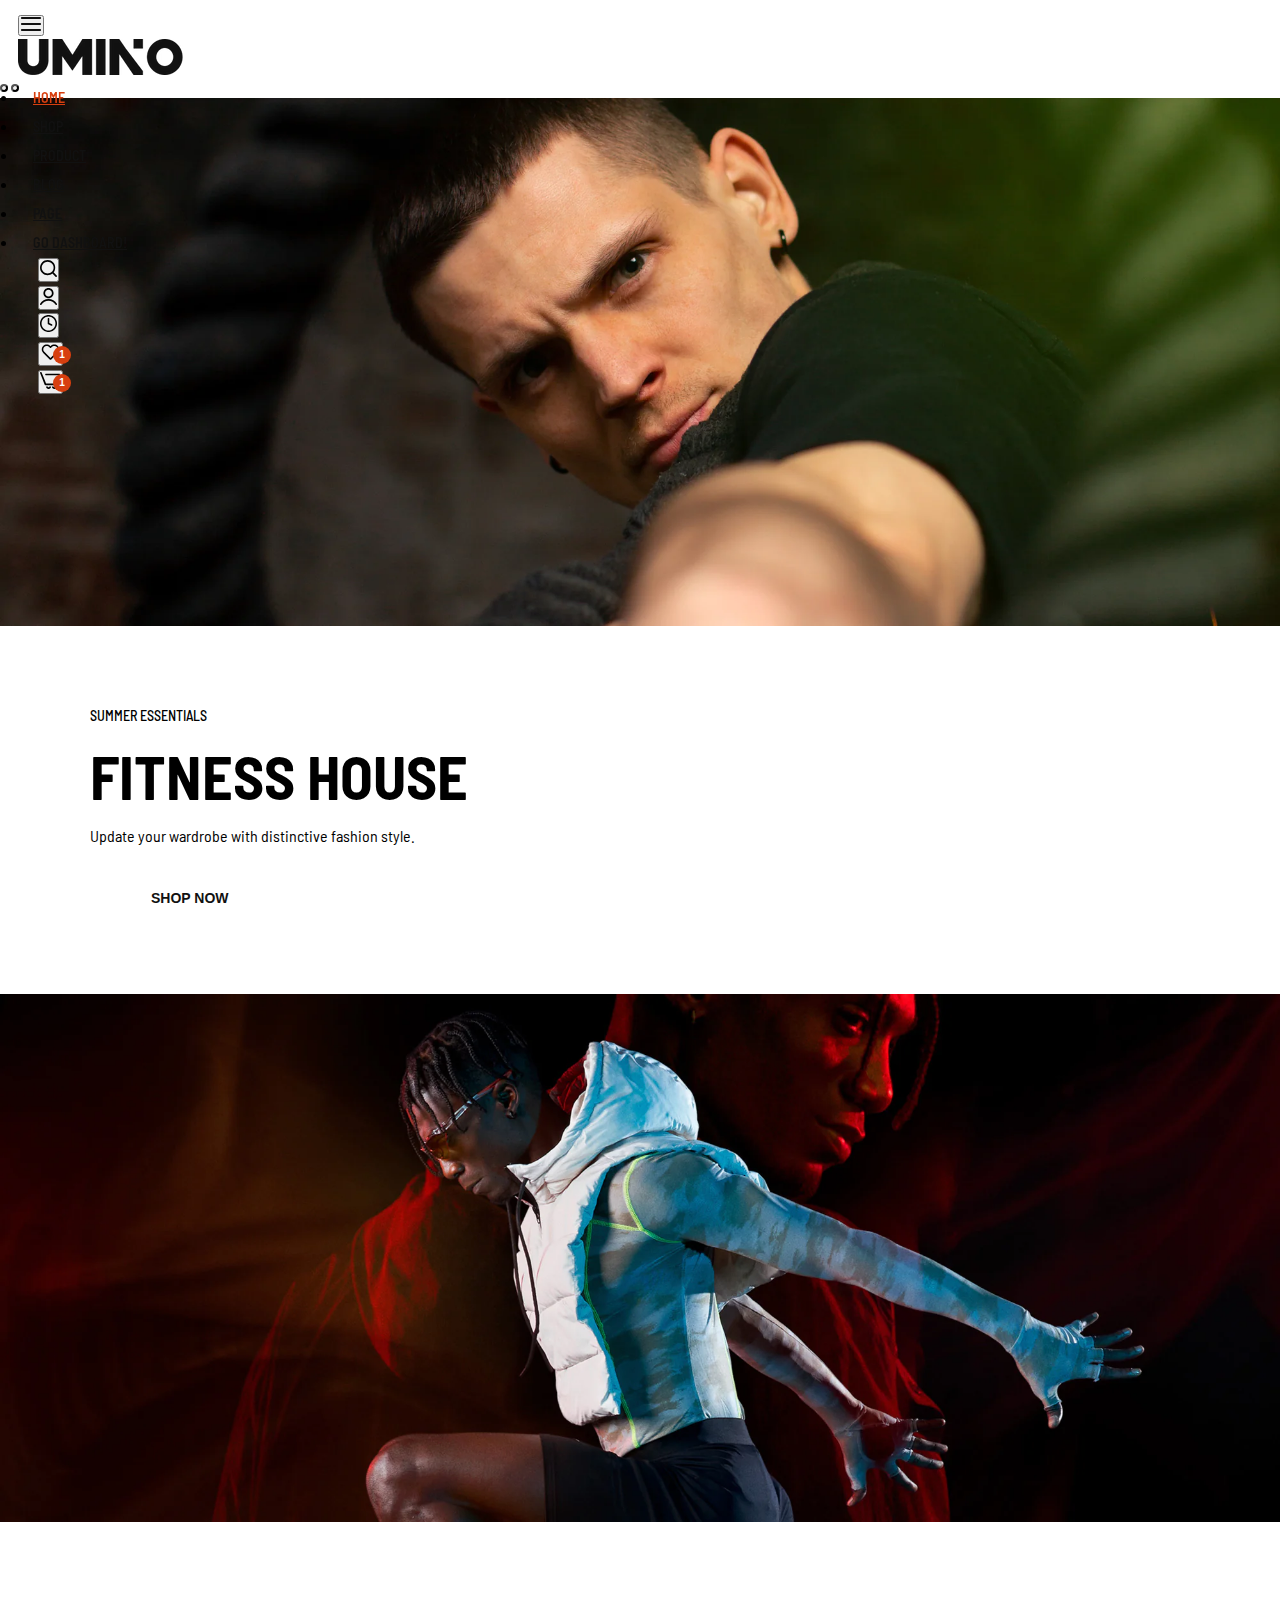
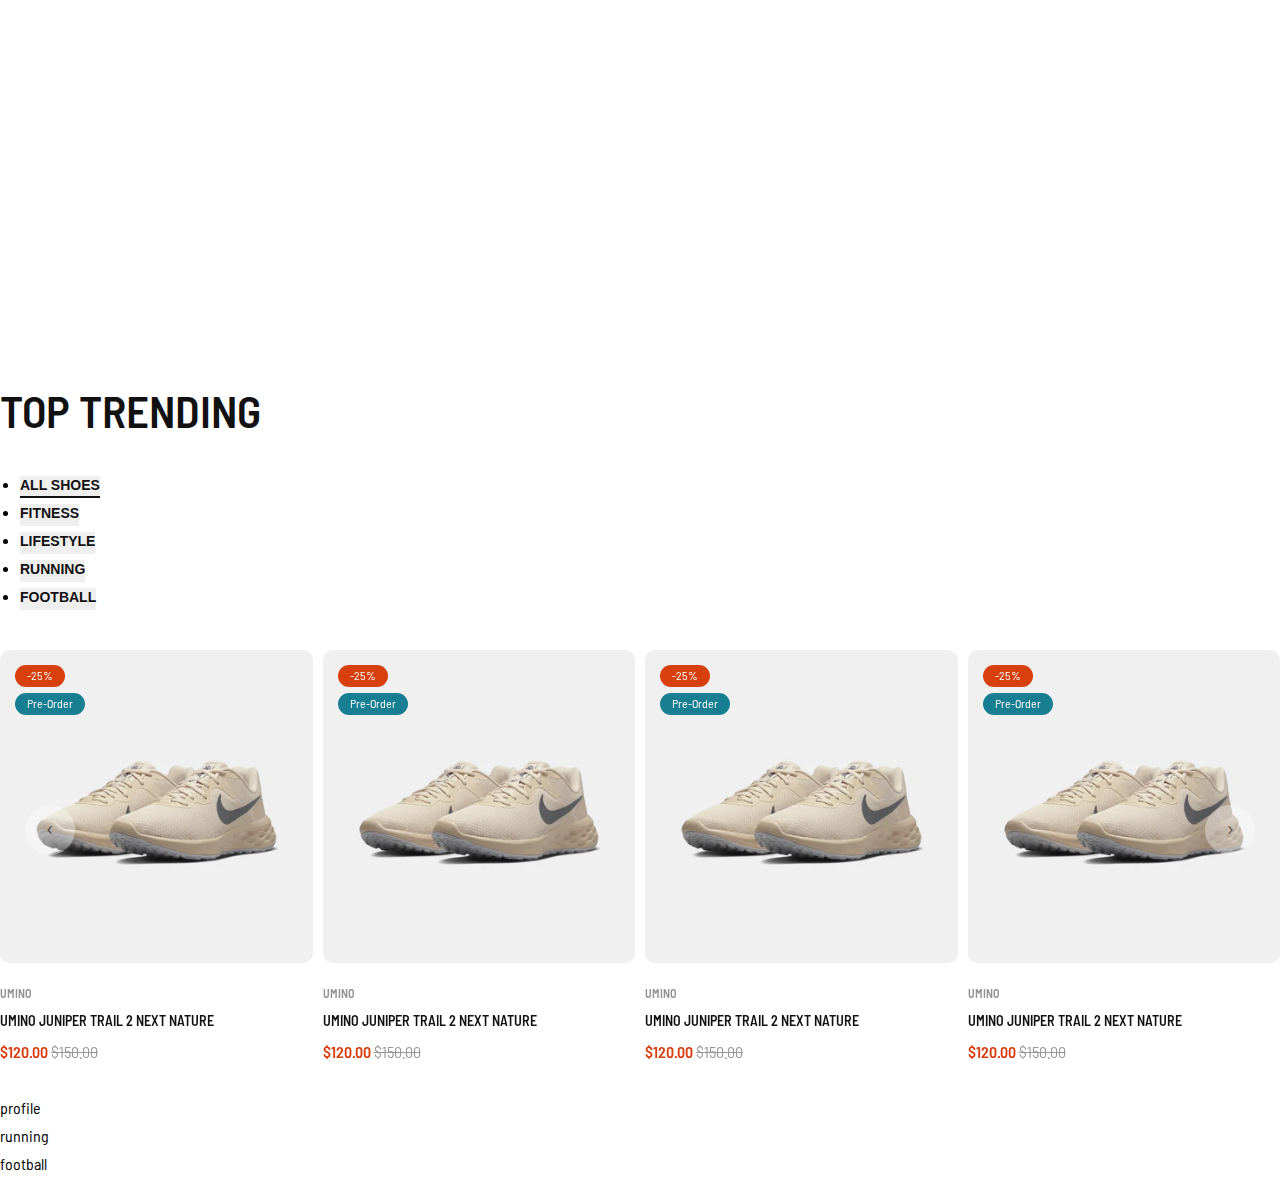
==== commit 3395b365: "dont  slider" ====
--- a/app/views/index.html
+++ b/app/views/index.html
@@ -747,7 +747,332 @@
                 <!-- Tab panes -->
                 <div class="tab-content">
                     <div class="tab-pane active" id="home" role="tabpanel" aria-labelledby="all-shoes">
-                        <div class="owl-carousel owl-theme">
+                        <div id="slider" class="owl-carousel">
+                            <div class="item">
+                                <a href="#" class="card-product-link">
+                                    <div class="card">
+                                        <div class="card-img">
+                                            <img class="card-img-top" src="../../assets/img/products_sport_1_1.webp" alt="Title" />
+                                            <img src="../../assets/img/product_sneakers/products_sport_1_2.jpg" alt="" class="card-img-hover" />
+                                            <div class="card-product-icon">
+                                                <span class="icon-bg">
+                                                    <svg class="product-svg" width="15" height="13" viewBox="0 0 15 13" fill="none" xmlns="http://www.w3.org/2000/svg">
+                                                        <path
+                                                            d="M10.5454 11.3287C10.3922 11.3287 10.2452 11.2672 10.1369 11.1576C10.0285 11.048 9.96763 10.8994 9.96763 10.7444H8.81201C8.81201 11.2093 8.99464 11.6552 9.31972 11.984C9.6448 12.3128 10.0857 12.4975 10.5454 12.4975C11.0052 12.4975 11.4461 12.3128 11.7711 11.984C12.0962 11.6552 12.2789 11.2093 12.2789 10.7444H11.1232C11.1232 10.8994 11.0624 11.048 10.954 11.1576C10.8456 11.2672 10.6987 11.3287 10.5454 11.3287Z"
+                                                            fill="#111"></path>
+                                                        <path
+                                                            d="M6.47907 11.3287C6.32583 11.3287 6.17886 11.2672 6.0705 11.1576C5.96214 11.048 5.90127 10.8994 5.90127 10.7444H4.74023C4.74023 10.9749 4.78514 11.2032 4.87238 11.4162C4.95962 11.6292 5.08748 11.8228 5.24868 11.9858C5.40988 12.1488 5.60125 12.2782 5.81186 12.3664C6.02248 12.4546 6.24822 12.5 6.47618 12.5C6.70415 12.5 6.92989 12.4546 7.1405 12.3664C7.35112 12.2782 7.54249 12.1488 7.70368 11.9858C7.86488 11.8228 7.99275 11.6292 8.07999 11.4162C8.16723 11.2032 8.21213 10.9749 8.21213 10.7444H7.05652C7.05652 10.8993 6.99569 11.0479 6.88741 11.1575C6.77913 11.267 6.63225 11.3286 6.47907 11.3287Z"
+                                                            fill="#111"></path>
+                                                        <path
+                                                            d="M14.0173 1.66048C13.9858 1.65506 13.9539 1.65237 13.9219 1.65244H4.67702C4.52377 1.65244 4.37681 1.71401 4.26845 1.8236C4.16009 1.93319 4.09921 2.08182 4.09921 2.23681C4.09921 2.39179 4.16009 2.54042 4.26845 2.65001C4.37681 2.7596 4.52377 2.82117 4.67702 2.82117H13.2398L13.087 3.74811L12.277 8.66477H4.73949L2.77495 3.74811L1.60308 0.840914C1.54111 0.70415 1.42937 0.596826 1.29113 0.541284C1.15289 0.485742 0.998786 0.486261 0.860911 0.542733C0.723035 0.599206 0.612007 0.70728 0.550938 0.844458C0.489868 0.981637 0.483464 1.13735 0.533058 1.27918L2.40407 5.9223L3.68102 9.34519C3.77528 9.63335 3.96993 9.83349 4.25088 9.83349H12.7663C12.9031 9.83356 13.0355 9.78452 13.14 9.6951C13.2444 9.60568 13.314 9.48168 13.3365 9.34519L14.2589 3.74811L14.4921 2.33286C14.5173 2.18001 14.4814 2.02331 14.3924 1.89722C14.3033 1.77113 14.1684 1.68598 14.0173 1.66048Z"
+                                                            fill="#111"></path>
+                                                    </svg>
+                                                </span>
+                                                <span class="icon-bg">
+                                                    <svg class="product-svg" width="14" height="13" viewBox="0 0 14 13" fill="none" xmlns="http://www.w3.org/2000/svg">
+                                                        <path
+                                                            d="M11.7441 2.26562C11.9993 2.52083 12.1908 2.8125 12.3184 3.14062C12.446 3.45964 12.5098 3.78776 12.5098 4.125C12.5098 4.46224 12.446 4.79492 12.3184 5.12305C12.1908 5.44206 11.9993 5.72917 11.7441 5.98438L7 10.7285L2.25586 5.98438C2.00065 5.72917 1.80924 5.44206 1.68164 5.12305C1.55404 4.79492 1.49023 4.46224 1.49023 4.125C1.49023 3.78776 1.55404 3.45964 1.68164 3.14062C1.80924 2.8125 2.00065 2.52083 2.25586 2.26562C2.51107 2.01042 2.79818 1.81901 3.11719 1.69141C3.44531 1.5638 3.77799 1.5 4.11523 1.5C4.45247 1.5 4.7806 1.5638 5.09961 1.69141C5.41862 1.81901 5.71029 2.01042 5.97461 2.26562L6.58984 2.88086C6.69922 2.99935 6.83594 3.05859 7 3.05859C7.16406 3.05859 7.30078 2.99935 7.41016 2.88086L8.02539 2.26562C8.28971 2.01042 8.58138 1.81901 8.90039 1.69141C9.2194 1.5638 9.54753 1.5 9.88477 1.5C10.222 1.5 10.5501 1.5638 10.8691 1.69141C11.1973 1.81901 11.4889 2.01042 11.7441 2.26562ZM12.5645 1.44531C12.1999 1.07161 11.7806 0.79362 11.3066 0.611328C10.8418 0.429036 10.3678 0.337891 9.88477 0.337891C9.40169 0.337891 8.92773 0.429036 8.46289 0.611328C7.99805 0.79362 7.57878 1.07161 7.20508 1.44531L7 1.65039L6.79492 1.44531C6.42122 1.07161 6.00195 0.79362 5.53711 0.611328C5.07227 0.429036 4.59831 0.337891 4.11523 0.337891C3.63216 0.337891 3.15365 0.429036 2.67969 0.611328C2.21484 0.79362 1.80013 1.07161 1.43555 1.44531C1.06185 1.8099 0.779297 2.22917 0.587891 2.70312C0.405599 3.16797 0.314453 3.64193 0.314453 4.125C0.314453 4.60807 0.405599 5.08659 0.587891 5.56055C0.779297 6.02539 1.06185 6.4401 1.43555 6.80469L6.58984 11.959C6.69922 12.0775 6.83594 12.1367 7 12.1367C7.16406 12.1367 7.30078 12.0775 7.41016 11.959L12.5645 6.80469C12.9382 6.4401 13.2161 6.02539 13.3984 5.56055C13.5898 5.08659 13.6855 4.60807 13.6855 4.125C13.6855 3.64193 13.5898 3.16797 13.3984 2.70312C13.2161 2.23828 12.9382 1.81901 12.5645 1.44531Z"
+                                                            fill="#111111"></path>
+                                                    </svg>
+                                                </span>
+                                                <span class="icon-bg">
+                                                    <svg class="product-svg" width="14" height="14" viewBox="0 0 14 14" fill="none" xmlns="http://www.w3.org/2000/svg">
+                                                        <path
+                                                            d="M7 1.98047L11.5254 4.25L7 6.51953L2.47461 4.25L7 1.98047ZM6.74023 0.818359L0.902344 3.73047C0.75651 3.80339 0.65625 3.91732 0.601562 4.07227C0.55599 4.2181 0.569661 4.36393 0.642578 4.50977C0.669922 4.57357 0.70638 4.62826 0.751953 4.67383C0.797526 4.71029 0.847656 4.74219 0.902344 4.76953L6.74023 7.68164C6.82227 7.72721 6.90885 7.75 7 7.75C7.09115 7.75 7.17773 7.72721 7.25977 7.68164L13.0977 4.76953C13.2435 4.69661 13.3392 4.58724 13.3848 4.44141C13.4395 4.28646 13.4303 4.13607 13.3574 3.99023C13.3301 3.92643 13.2936 3.8763 13.248 3.83984C13.2025 3.79427 13.1523 3.75781 13.0977 3.73047L7.25977 0.804688C7.17773 0.768229 7.09115 0.75 7 0.75C6.90885 0.75 6.82227 0.768229 6.74023 0.804688V0.818359ZM0.902344 10.6074L6.74023 13.5195C6.82227 13.5651 6.90885 13.5833 7 13.5742C7.09115 13.5742 7.17773 13.556 7.25977 13.5195L13.0977 10.6074C13.2435 10.5345 13.3392 10.4206 13.3848 10.2656C13.4395 10.1107 13.4303 9.96484 13.3574 9.82812C13.2845 9.68229 13.1706 9.58659 13.0156 9.54102C12.8607 9.48633 12.7148 9.49089 12.5781 9.55469L7 12.3438L1.42188 9.56836C1.28516 9.49544 1.13932 9.48633 0.984375 9.54102C0.829427 9.58659 0.715495 9.68229 0.642578 9.82812C0.569661 9.96484 0.55599 10.1107 0.601562 10.2656C0.65625 10.4206 0.75651 10.5345 0.902344 10.6074ZM0.902344 7.68164L6.74023 10.6074C6.82227 10.6439 6.90885 10.6621 7 10.6621C7.09115 10.6621 7.17773 10.6439 7.25977 10.6074L13.0977 7.68164C13.2435 7.61784 13.3392 7.50846 13.3848 7.35352C13.4395 7.19857 13.4303 7.04818 13.3574 6.90234C13.2845 6.75651 13.1706 6.66081 13.0156 6.61523C12.8607 6.56055 12.7148 6.56966 12.5781 6.64258L7 9.43164L1.42188 6.64258C1.28516 6.56966 1.13932 6.56055 0.984375 6.61523C0.829427 6.66081 0.715495 6.75651 0.642578 6.90234C0.569661 7.04818 0.55599 7.19857 0.601562 7.35352C0.65625 7.50846 0.75651 7.6224 0.902344 7.69531V7.68164Z"
+                                                            fill="#111111"></path>
+                                                    </svg>
+                                                </span>
+                                                <span class="icon-bg">
+                                                    <svg class="product-svg" width="14" height="12" viewBox="0 0 14 12" fill="none" xmlns="http://www.w3.org/2000/svg">
+                                                        <path
+                                                            d="M0.0683594 5.90234C0.0227865 5.98438 0 6.07096 0 6.16211C0 6.25326 0.0227865 6.33984 0.0683594 6.42188C0.0683594 6.42188 0.123047 6.52669 0.232422 6.73633C0.341797 6.93685 0.501302 7.19206 0.710938 7.50195C0.847656 7.69336 0.998047 7.90299 1.16211 8.13086C1.33529 8.34961 1.52669 8.57292 1.73633 8.80078C2.00065 9.08333 2.29232 9.36589 2.61133 9.64844C2.93945 9.93099 3.29492 10.1908 3.67773 10.4277C4.14258 10.7194 4.65299 10.9564 5.20898 11.1387C5.76497 11.321 6.36198 11.4121 7 11.4121C7.63802 11.4121 8.23503 11.321 8.79102 11.1387C9.34701 10.9564 9.85742 10.7194 10.3223 10.4277C10.7051 10.1908 11.056 9.93099 11.375 9.64844C11.7031 9.36589 11.9993 9.08333 12.2637 8.80078C12.4733 8.57292 12.6602 8.34961 12.8242 8.13086C12.9974 7.90299 13.1523 7.69336 13.2891 7.50195C13.4987 7.19206 13.6582 6.93685 13.7676 6.73633C13.877 6.52669 13.9316 6.42188 13.9316 6.42188C13.9772 6.34896 14 6.26693 14 6.17578C14 6.08464 13.9772 5.99349 13.9316 5.90234C13.9316 5.90234 13.877 5.80208 13.7676 5.60156C13.6582 5.39193 13.4987 5.13672 13.2891 4.83594C13.1523 4.64453 12.9974 4.43945 12.8242 4.2207C12.6602 3.99284 12.4733 3.76497 12.2637 3.53711C11.9993 3.25456 11.7031 2.97201 11.375 2.68945C11.056 2.4069 10.7051 2.14714 10.3223 1.91016C9.85742 1.61849 9.34701 1.38151 8.79102 1.19922C8.23503 1.00781 7.63802 0.912109 7 0.912109C6.36198 0.912109 5.76497 1.00781 5.20898 1.19922C4.65299 1.38151 4.14258 1.61849 3.67773 1.91016C3.29492 2.14714 2.93945 2.4069 2.61133 2.68945C2.29232 2.97201 2.00065 3.25456 1.73633 3.53711C1.52669 3.76497 1.33529 3.99284 1.16211 4.2207C0.998047 4.43945 0.847656 4.64453 0.710938 4.83594C0.501302 5.13672 0.341797 5.39193 0.232422 5.60156C0.123047 5.80208 0.0683594 5.90234 0.0683594 5.90234ZM1.24414 6.16211C1.29883 6.08008 1.35807 5.98438 1.42188 5.875C1.49479 5.75651 1.58138 5.62891 1.68164 5.49219C1.80013 5.31901 1.93685 5.13216 2.0918 4.93164C2.24674 4.73112 2.41536 4.5306 2.59766 4.33008C2.83464 4.06576 3.0944 3.81055 3.37695 3.56445C3.65951 3.31836 3.96484 3.09505 4.29297 2.89453C4.6849 2.64844 5.10417 2.45247 5.55078 2.30664C6.00651 2.16081 6.48958 2.08789 7 2.08789C7.51042 2.08789 7.98893 2.16081 8.43555 2.30664C8.89128 2.45247 9.3151 2.64844 9.70703 2.89453C10.0352 3.09505 10.3405 3.31836 10.623 3.56445C10.9056 3.81055 11.1654 4.06576 11.4023 4.33008C11.5846 4.5306 11.7533 4.73112 11.9082 4.93164C12.0632 5.13216 12.1999 5.31901 12.3184 5.49219C12.4186 5.62891 12.5007 5.75651 12.5645 5.875C12.6374 5.98438 12.7012 6.08008 12.7559 6.16211C12.7012 6.24414 12.6374 6.3444 12.5645 6.46289C12.5007 6.57227 12.4186 6.69987 12.3184 6.8457C12.1999 7.01888 12.0632 7.20573 11.9082 7.40625C11.7533 7.60677 11.5846 7.80729 11.4023 8.00781C11.1654 8.26302 10.9056 8.51367 10.623 8.75977C10.3405 9.00586 10.0352 9.23372 9.70703 9.44336C9.3151 9.68034 8.89128 9.8763 8.43555 10.0312C7.98893 10.1771 7.51042 10.25 7 10.25C6.48958 10.25 6.00651 10.1771 5.55078 10.0312C5.10417 9.8763 4.6849 9.68034 4.29297 9.44336C3.96484 9.23372 3.65951 9.00586 3.37695 8.75977C3.0944 8.51367 2.83464 8.26302 2.59766 8.00781C2.41536 7.80729 2.24674 7.60677 2.0918 7.40625C1.93685 7.20573 1.80013 7.01888 1.68164 6.8457C1.58138 6.69987 1.49479 6.57227 1.42188 6.46289C1.35807 6.3444 1.29883 6.24414 1.24414 6.16211ZM9.33789 6.16211C9.33789 5.8431 9.27409 5.54232 9.14648 5.25977C9.02799 4.97721 8.86393 4.73112 8.6543 4.52148C8.44466 4.31185 8.19401 4.14779 7.90234 4.0293C7.61979 3.90169 7.31901 3.83789 7 3.83789C6.68099 3.83789 6.37565 3.90169 6.08398 4.0293C5.80143 4.14779 5.55534 4.31185 5.3457 4.52148C5.13607 4.73112 4.96745 4.97721 4.83984 5.25977C4.72135 5.54232 4.66211 5.8431 4.66211 6.16211C4.66211 6.49023 4.72135 6.79557 4.83984 7.07812C4.96745 7.36068 5.13607 7.60677 5.3457 7.81641C5.55534 8.02604 5.80143 8.19466 6.08398 8.32227C6.37565 8.44076 6.68099 8.5 7 8.5C7.31901 8.5 7.61979 8.44076 7.90234 8.32227C8.19401 8.19466 8.44466 8.02604 8.6543 7.81641C8.86393 7.60677 9.02799 7.36068 9.14648 7.07812C9.27409 6.79557 9.33789 6.49023 9.33789 6.16211ZM8.16211 6.16211C8.16211 6.32617 8.13021 6.48112 8.06641 6.62695C8.01172 6.76367 7.92969 6.88672 7.82031 6.99609C7.72005 7.09635 7.59701 7.17839 7.45117 7.24219C7.31445 7.30599 7.16406 7.33789 7 7.33789C6.83594 7.33789 6.68099 7.30599 6.53516 7.24219C6.39844 7.17839 6.27995 7.09635 6.17969 6.99609C6.07031 6.88672 5.98372 6.76367 5.91992 6.62695C5.86523 6.48112 5.83789 6.32617 5.83789 6.16211C5.83789 6.00716 5.86523 5.86133 5.91992 5.72461C5.98372 5.57878 6.07031 5.45117 6.17969 5.3418C6.27995 5.23242 6.39844 5.15039 6.53516 5.0957C6.68099 5.0319 6.83594 5 7 5C7.16406 5 7.31445 5.0319 7.45117 5.0957C7.59701 5.15039 7.72005 5.23242 7.82031 5.3418C7.92969 5.45117 8.01172 5.57878 8.06641 5.72461C8.13021 5.86133 8.16211 6.00716 8.16211 6.16211Z"
+                                                            fill="#111111"></path>
+                                                    </svg>
+                                                </span>
+                                            </div>
+                                            <div class="card-product-discount">
+                                                <div class="red">-25%</div>
+                                                <div class="blue">Pre-Order</div>
+                                            </div>
+                                        </div>
+                                        <div class="card-body">
+                                            <h6 class="product-vendor">UMINO</h6>
+                                            <h4 class="card-title mb-0">UMINO JUNIPER TRAIL 2 NEXT NATURE</h4>
+                                            <div class="product-rating">
+                                                <i class="fa-solid fa-star"></i>
+                                                <i class="fa-solid fa-star"></i>
+                                                <i class="fa-solid fa-star"></i>
+                                                <i class="fa-solid fa-star"></i>
+                                                <i class="fa-solid fa-star"></i>
+                                            </div>
+                                            <div>
+                                                <span class="product-price sale">$120.00</span>
+                                                <span class="product-price-sale">$150.00</span>
+                                            </div>
+                                        </div>
+                                    </div>
+                                </a>
+                            </div>
+                            <div class="item">
+                                <a href="#" class="card-product-link">
+                                    <div class="card">
+                                        <div class="card-img">
+                                            <img class="card-img-top" src="../../assets/img/products_sport_1_1.webp" alt="Title" />
+                                            <img src="../../assets/img/product_sneakers/products_sport_1_2.jpg" alt="" class="card-img-hover" />
+                                            <div class="card-product-icon">
+                                                <span class="icon-bg">
+                                                    <svg class="product-svg" width="15" height="13" viewBox="0 0 15 13" fill="none" xmlns="http://www.w3.org/2000/svg">
+                                                        <path
+                                                            d="M10.5454 11.3287C10.3922 11.3287 10.2452 11.2672 10.1369 11.1576C10.0285 11.048 9.96763 10.8994 9.96763 10.7444H8.81201C8.81201 11.2093 8.99464 11.6552 9.31972 11.984C9.6448 12.3128 10.0857 12.4975 10.5454 12.4975C11.0052 12.4975 11.4461 12.3128 11.7711 11.984C12.0962 11.6552 12.2789 11.2093 12.2789 10.7444H11.1232C11.1232 10.8994 11.0624 11.048 10.954 11.1576C10.8456 11.2672 10.6987 11.3287 10.5454 11.3287Z"
+                                                            fill="#111"></path>
+                                                        <path
+                                                            d="M6.47907 11.3287C6.32583 11.3287 6.17886 11.2672 6.0705 11.1576C5.96214 11.048 5.90127 10.8994 5.90127 10.7444H4.74023C4.74023 10.9749 4.78514 11.2032 4.87238 11.4162C4.95962 11.6292 5.08748 11.8228 5.24868 11.9858C5.40988 12.1488 5.60125 12.2782 5.81186 12.3664C6.02248 12.4546 6.24822 12.5 6.47618 12.5C6.70415 12.5 6.92989 12.4546 7.1405 12.3664C7.35112 12.2782 7.54249 12.1488 7.70368 11.9858C7.86488 11.8228 7.99275 11.6292 8.07999 11.4162C8.16723 11.2032 8.21213 10.9749 8.21213 10.7444H7.05652C7.05652 10.8993 6.99569 11.0479 6.88741 11.1575C6.77913 11.267 6.63225 11.3286 6.47907 11.3287Z"
+                                                            fill="#111"></path>
+                                                        <path
+                                                            d="M14.0173 1.66048C13.9858 1.65506 13.9539 1.65237 13.9219 1.65244H4.67702C4.52377 1.65244 4.37681 1.71401 4.26845 1.8236C4.16009 1.93319 4.09921 2.08182 4.09921 2.23681C4.09921 2.39179 4.16009 2.54042 4.26845 2.65001C4.37681 2.7596 4.52377 2.82117 4.67702 2.82117H13.2398L13.087 3.74811L12.277 8.66477H4.73949L2.77495 3.74811L1.60308 0.840914C1.54111 0.70415 1.42937 0.596826 1.29113 0.541284C1.15289 0.485742 0.998786 0.486261 0.860911 0.542733C0.723035 0.599206 0.612007 0.70728 0.550938 0.844458C0.489868 0.981637 0.483464 1.13735 0.533058 1.27918L2.40407 5.9223L3.68102 9.34519C3.77528 9.63335 3.96993 9.83349 4.25088 9.83349H12.7663C12.9031 9.83356 13.0355 9.78452 13.14 9.6951C13.2444 9.60568 13.314 9.48168 13.3365 9.34519L14.2589 3.74811L14.4921 2.33286C14.5173 2.18001 14.4814 2.02331 14.3924 1.89722C14.3033 1.77113 14.1684 1.68598 14.0173 1.66048Z"
+                                                            fill="#111"></path>
+                                                    </svg>
+                                                </span>
+                                                <span class="icon-bg">
+                                                    <svg class="product-svg" width="14" height="13" viewBox="0 0 14 13" fill="none" xmlns="http://www.w3.org/2000/svg">
+                                                        <path
+                                                            d="M11.7441 2.26562C11.9993 2.52083 12.1908 2.8125 12.3184 3.14062C12.446 3.45964 12.5098 3.78776 12.5098 4.125C12.5098 4.46224 12.446 4.79492 12.3184 5.12305C12.1908 5.44206 11.9993 5.72917 11.7441 5.98438L7 10.7285L2.25586 5.98438C2.00065 5.72917 1.80924 5.44206 1.68164 5.12305C1.55404 4.79492 1.49023 4.46224 1.49023 4.125C1.49023 3.78776 1.55404 3.45964 1.68164 3.14062C1.80924 2.8125 2.00065 2.52083 2.25586 2.26562C2.51107 2.01042 2.79818 1.81901 3.11719 1.69141C3.44531 1.5638 3.77799 1.5 4.11523 1.5C4.45247 1.5 4.7806 1.5638 5.09961 1.69141C5.41862 1.81901 5.71029 2.01042 5.97461 2.26562L6.58984 2.88086C6.69922 2.99935 6.83594 3.05859 7 3.05859C7.16406 3.05859 7.30078 2.99935 7.41016 2.88086L8.02539 2.26562C8.28971 2.01042 8.58138 1.81901 8.90039 1.69141C9.2194 1.5638 9.54753 1.5 9.88477 1.5C10.222 1.5 10.5501 1.5638 10.8691 1.69141C11.1973 1.81901 11.4889 2.01042 11.7441 2.26562ZM12.5645 1.44531C12.1999 1.07161 11.7806 0.79362 11.3066 0.611328C10.8418 0.429036 10.3678 0.337891 9.88477 0.337891C9.40169 0.337891 8.92773 0.429036 8.46289 0.611328C7.99805 0.79362 7.57878 1.07161 7.20508 1.44531L7 1.65039L6.79492 1.44531C6.42122 1.07161 6.00195 0.79362 5.53711 0.611328C5.07227 0.429036 4.59831 0.337891 4.11523 0.337891C3.63216 0.337891 3.15365 0.429036 2.67969 0.611328C2.21484 0.79362 1.80013 1.07161 1.43555 1.44531C1.06185 1.8099 0.779297 2.22917 0.587891 2.70312C0.405599 3.16797 0.314453 3.64193 0.314453 4.125C0.314453 4.60807 0.405599 5.08659 0.587891 5.56055C0.779297 6.02539 1.06185 6.4401 1.43555 6.80469L6.58984 11.959C6.69922 12.0775 6.83594 12.1367 7 12.1367C7.16406 12.1367 7.30078 12.0775 7.41016 11.959L12.5645 6.80469C12.9382 6.4401 13.2161 6.02539 13.3984 5.56055C13.5898 5.08659 13.6855 4.60807 13.6855 4.125C13.6855 3.64193 13.5898 3.16797 13.3984 2.70312C13.2161 2.23828 12.9382 1.81901 12.5645 1.44531Z"
+                                                            fill="#111111"></path>
+                                                    </svg>
+                                                </span>
+                                                <span class="icon-bg">
+                                                    <svg class="product-svg" width="14" height="14" viewBox="0 0 14 14" fill="none" xmlns="http://www.w3.org/2000/svg">
+                                                        <path
+                                                            d="M7 1.98047L11.5254 4.25L7 6.51953L2.47461 4.25L7 1.98047ZM6.74023 0.818359L0.902344 3.73047C0.75651 3.80339 0.65625 3.91732 0.601562 4.07227C0.55599 4.2181 0.569661 4.36393 0.642578 4.50977C0.669922 4.57357 0.70638 4.62826 0.751953 4.67383C0.797526 4.71029 0.847656 4.74219 0.902344 4.76953L6.74023 7.68164C6.82227 7.72721 6.90885 7.75 7 7.75C7.09115 7.75 7.17773 7.72721 7.25977 7.68164L13.0977 4.76953C13.2435 4.69661 13.3392 4.58724 13.3848 4.44141C13.4395 4.28646 13.4303 4.13607 13.3574 3.99023C13.3301 3.92643 13.2936 3.8763 13.248 3.83984C13.2025 3.79427 13.1523 3.75781 13.0977 3.73047L7.25977 0.804688C7.17773 0.768229 7.09115 0.75 7 0.75C6.90885 0.75 6.82227 0.768229 6.74023 0.804688V0.818359ZM0.902344 10.6074L6.74023 13.5195C6.82227 13.5651 6.90885 13.5833 7 13.5742C7.09115 13.5742 7.17773 13.556 7.25977 13.5195L13.0977 10.6074C13.2435 10.5345 13.3392 10.4206 13.3848 10.2656C13.4395 10.1107 13.4303 9.96484 13.3574 9.82812C13.2845 9.68229 13.1706 9.58659 13.0156 9.54102C12.8607 9.48633 12.7148 9.49089 12.5781 9.55469L7 12.3438L1.42188 9.56836C1.28516 9.49544 1.13932 9.48633 0.984375 9.54102C0.829427 9.58659 0.715495 9.68229 0.642578 9.82812C0.569661 9.96484 0.55599 10.1107 0.601562 10.2656C0.65625 10.4206 0.75651 10.5345 0.902344 10.6074ZM0.902344 7.68164L6.74023 10.6074C6.82227 10.6439 6.90885 10.6621 7 10.6621C7.09115 10.6621 7.17773 10.6439 7.25977 10.6074L13.0977 7.68164C13.2435 7.61784 13.3392 7.50846 13.3848 7.35352C13.4395 7.19857 13.4303 7.04818 13.3574 6.90234C13.2845 6.75651 13.1706 6.66081 13.0156 6.61523C12.8607 6.56055 12.7148 6.56966 12.5781 6.64258L7 9.43164L1.42188 6.64258C1.28516 6.56966 1.13932 6.56055 0.984375 6.61523C0.829427 6.66081 0.715495 6.75651 0.642578 6.90234C0.569661 7.04818 0.55599 7.19857 0.601562 7.35352C0.65625 7.50846 0.75651 7.6224 0.902344 7.69531V7.68164Z"
+                                                            fill="#111111"></path>
+                                                    </svg>
+                                                </span>
+                                                <span class="icon-bg">
+                                                    <svg class="product-svg" width="14" height="12" viewBox="0 0 14 12" fill="none" xmlns="http://www.w3.org/2000/svg">
+                                                        <path
+                                                            d="M0.0683594 5.90234C0.0227865 5.98438 0 6.07096 0 6.16211C0 6.25326 0.0227865 6.33984 0.0683594 6.42188C0.0683594 6.42188 0.123047 6.52669 0.232422 6.73633C0.341797 6.93685 0.501302 7.19206 0.710938 7.50195C0.847656 7.69336 0.998047 7.90299 1.16211 8.13086C1.33529 8.34961 1.52669 8.57292 1.73633 8.80078C2.00065 9.08333 2.29232 9.36589 2.61133 9.64844C2.93945 9.93099 3.29492 10.1908 3.67773 10.4277C4.14258 10.7194 4.65299 10.9564 5.20898 11.1387C5.76497 11.321 6.36198 11.4121 7 11.4121C7.63802 11.4121 8.23503 11.321 8.79102 11.1387C9.34701 10.9564 9.85742 10.7194 10.3223 10.4277C10.7051 10.1908 11.056 9.93099 11.375 9.64844C11.7031 9.36589 11.9993 9.08333 12.2637 8.80078C12.4733 8.57292 12.6602 8.34961 12.8242 8.13086C12.9974 7.90299 13.1523 7.69336 13.2891 7.50195C13.4987 7.19206 13.6582 6.93685 13.7676 6.73633C13.877 6.52669 13.9316 6.42188 13.9316 6.42188C13.9772 6.34896 14 6.26693 14 6.17578C14 6.08464 13.9772 5.99349 13.9316 5.90234C13.9316 5.90234 13.877 5.80208 13.7676 5.60156C13.6582 5.39193 13.4987 5.13672 13.2891 4.83594C13.1523 4.64453 12.9974 4.43945 12.8242 4.2207C12.6602 3.99284 12.4733 3.76497 12.2637 3.53711C11.9993 3.25456 11.7031 2.97201 11.375 2.68945C11.056 2.4069 10.7051 2.14714 10.3223 1.91016C9.85742 1.61849 9.34701 1.38151 8.79102 1.19922C8.23503 1.00781 7.63802 0.912109 7 0.912109C6.36198 0.912109 5.76497 1.00781 5.20898 1.19922C4.65299 1.38151 4.14258 1.61849 3.67773 1.91016C3.29492 2.14714 2.93945 2.4069 2.61133 2.68945C2.29232 2.97201 2.00065 3.25456 1.73633 3.53711C1.52669 3.76497 1.33529 3.99284 1.16211 4.2207C0.998047 4.43945 0.847656 4.64453 0.710938 4.83594C0.501302 5.13672 0.341797 5.39193 0.232422 5.60156C0.123047 5.80208 0.0683594 5.90234 0.0683594 5.90234ZM1.24414 6.16211C1.29883 6.08008 1.35807 5.98438 1.42188 5.875C1.49479 5.75651 1.58138 5.62891 1.68164 5.49219C1.80013 5.31901 1.93685 5.13216 2.0918 4.93164C2.24674 4.73112 2.41536 4.5306 2.59766 4.33008C2.83464 4.06576 3.0944 3.81055 3.37695 3.56445C3.65951 3.31836 3.96484 3.09505 4.29297 2.89453C4.6849 2.64844 5.10417 2.45247 5.55078 2.30664C6.00651 2.16081 6.48958 2.08789 7 2.08789C7.51042 2.08789 7.98893 2.16081 8.43555 2.30664C8.89128 2.45247 9.3151 2.64844 9.70703 2.89453C10.0352 3.09505 10.3405 3.31836 10.623 3.56445C10.9056 3.81055 11.1654 4.06576 11.4023 4.33008C11.5846 4.5306 11.7533 4.73112 11.9082 4.93164C12.0632 5.13216 12.1999 5.31901 12.3184 5.49219C12.4186 5.62891 12.5007 5.75651 12.5645 5.875C12.6374 5.98438 12.7012 6.08008 12.7559 6.16211C12.7012 6.24414 12.6374 6.3444 12.5645 6.46289C12.5007 6.57227 12.4186 6.69987 12.3184 6.8457C12.1999 7.01888 12.0632 7.20573 11.9082 7.40625C11.7533 7.60677 11.5846 7.80729 11.4023 8.00781C11.1654 8.26302 10.9056 8.51367 10.623 8.75977C10.3405 9.00586 10.0352 9.23372 9.70703 9.44336C9.3151 9.68034 8.89128 9.8763 8.43555 10.0312C7.98893 10.1771 7.51042 10.25 7 10.25C6.48958 10.25 6.00651 10.1771 5.55078 10.0312C5.10417 9.8763 4.6849 9.68034 4.29297 9.44336C3.96484 9.23372 3.65951 9.00586 3.37695 8.75977C3.0944 8.51367 2.83464 8.26302 2.59766 8.00781C2.41536 7.80729 2.24674 7.60677 2.0918 7.40625C1.93685 7.20573 1.80013 7.01888 1.68164 6.8457C1.58138 6.69987 1.49479 6.57227 1.42188 6.46289C1.35807 6.3444 1.29883 6.24414 1.24414 6.16211ZM9.33789 6.16211C9.33789 5.8431 9.27409 5.54232 9.14648 5.25977C9.02799 4.97721 8.86393 4.73112 8.6543 4.52148C8.44466 4.31185 8.19401 4.14779 7.90234 4.0293C7.61979 3.90169 7.31901 3.83789 7 3.83789C6.68099 3.83789 6.37565 3.90169 6.08398 4.0293C5.80143 4.14779 5.55534 4.31185 5.3457 4.52148C5.13607 4.73112 4.96745 4.97721 4.83984 5.25977C4.72135 5.54232 4.66211 5.8431 4.66211 6.16211C4.66211 6.49023 4.72135 6.79557 4.83984 7.07812C4.96745 7.36068 5.13607 7.60677 5.3457 7.81641C5.55534 8.02604 5.80143 8.19466 6.08398 8.32227C6.37565 8.44076 6.68099 8.5 7 8.5C7.31901 8.5 7.61979 8.44076 7.90234 8.32227C8.19401 8.19466 8.44466 8.02604 8.6543 7.81641C8.86393 7.60677 9.02799 7.36068 9.14648 7.07812C9.27409 6.79557 9.33789 6.49023 9.33789 6.16211ZM8.16211 6.16211C8.16211 6.32617 8.13021 6.48112 8.06641 6.62695C8.01172 6.76367 7.92969 6.88672 7.82031 6.99609C7.72005 7.09635 7.59701 7.17839 7.45117 7.24219C7.31445 7.30599 7.16406 7.33789 7 7.33789C6.83594 7.33789 6.68099 7.30599 6.53516 7.24219C6.39844 7.17839 6.27995 7.09635 6.17969 6.99609C6.07031 6.88672 5.98372 6.76367 5.91992 6.62695C5.86523 6.48112 5.83789 6.32617 5.83789 6.16211C5.83789 6.00716 5.86523 5.86133 5.91992 5.72461C5.98372 5.57878 6.07031 5.45117 6.17969 5.3418C6.27995 5.23242 6.39844 5.15039 6.53516 5.0957C6.68099 5.0319 6.83594 5 7 5C7.16406 5 7.31445 5.0319 7.45117 5.0957C7.59701 5.15039 7.72005 5.23242 7.82031 5.3418C7.92969 5.45117 8.01172 5.57878 8.06641 5.72461C8.13021 5.86133 8.16211 6.00716 8.16211 6.16211Z"
+                                                            fill="#111111"></path>
+                                                    </svg>
+                                                </span>
+                                            </div>
+                                            <div class="card-product-discount">
+                                                <div class="red">-25%</div>
+                                                <div class="blue">Pre-Order</div>
+                                            </div>
+                                        </div>
+                                        <div class="card-body">
+                                            <h6 class="product-vendor">UMINO</h6>
+                                            <h4 class="card-title mb-0">UMINO JUNIPER TRAIL 2 NEXT NATURE</h4>
+                                            <div class="product-rating">
+                                                <i class="fa-solid fa-star"></i>
+                                                <i class="fa-solid fa-star"></i>
+                                                <i class="fa-solid fa-star"></i>
+                                                <i class="fa-solid fa-star"></i>
+                                                <i class="fa-solid fa-star"></i>
+                                            </div>
+                                            <div>
+                                                <span class="product-price sale">$120.00</span>
+                                                <span class="product-price-sale">$150.00</span>
+                                            </div>
+                                        </div>
+                                    </div>
+                                </a>
+                            </div>
+                            <div class="item">
+                                <a href="#" class="card-product-link">
+                                    <div class="card">
+                                        <div class="card-img">
+                                            <img class="card-img-top" src="../../assets/img/products_sport_1_1.webp" alt="Title" />
+                                            <img src="../../assets/img/product_sneakers/products_sport_1_2.jpg" alt="" class="card-img-hover" />
+                                            <div class="card-product-icon">
+                                                <span class="icon-bg">
+                                                    <svg class="product-svg" width="15" height="13" viewBox="0 0 15 13" fill="none" xmlns="http://www.w3.org/2000/svg">
+                                                        <path
+                                                            d="M10.5454 11.3287C10.3922 11.3287 10.2452 11.2672 10.1369 11.1576C10.0285 11.048 9.96763 10.8994 9.96763 10.7444H8.81201C8.81201 11.2093 8.99464 11.6552 9.31972 11.984C9.6448 12.3128 10.0857 12.4975 10.5454 12.4975C11.0052 12.4975 11.4461 12.3128 11.7711 11.984C12.0962 11.6552 12.2789 11.2093 12.2789 10.7444H11.1232C11.1232 10.8994 11.0624 11.048 10.954 11.1576C10.8456 11.2672 10.6987 11.3287 10.5454 11.3287Z"
+                                                            fill="#111"></path>
+                                                        <path
+                                                            d="M6.47907 11.3287C6.32583 11.3287 6.17886 11.2672 6.0705 11.1576C5.96214 11.048 5.90127 10.8994 5.90127 10.7444H4.74023C4.74023 10.9749 4.78514 11.2032 4.87238 11.4162C4.95962 11.6292 5.08748 11.8228 5.24868 11.9858C5.40988 12.1488 5.60125 12.2782 5.81186 12.3664C6.02248 12.4546 6.24822 12.5 6.47618 12.5C6.70415 12.5 6.92989 12.4546 7.1405 12.3664C7.35112 12.2782 7.54249 12.1488 7.70368 11.9858C7.86488 11.8228 7.99275 11.6292 8.07999 11.4162C8.16723 11.2032 8.21213 10.9749 8.21213 10.7444H7.05652C7.05652 10.8993 6.99569 11.0479 6.88741 11.1575C6.77913 11.267 6.63225 11.3286 6.47907 11.3287Z"
+                                                            fill="#111"></path>
+                                                        <path
+                                                            d="M14.0173 1.66048C13.9858 1.65506 13.9539 1.65237 13.9219 1.65244H4.67702C4.52377 1.65244 4.37681 1.71401 4.26845 1.8236C4.16009 1.93319 4.09921 2.08182 4.09921 2.23681C4.09921 2.39179 4.16009 2.54042 4.26845 2.65001C4.37681 2.7596 4.52377 2.82117 4.67702 2.82117H13.2398L13.087 3.74811L12.277 8.66477H4.73949L2.77495 3.74811L1.60308 0.840914C1.54111 0.70415 1.42937 0.596826 1.29113 0.541284C1.15289 0.485742 0.998786 0.486261 0.860911 0.542733C0.723035 0.599206 0.612007 0.70728 0.550938 0.844458C0.489868 0.981637 0.483464 1.13735 0.533058 1.27918L2.40407 5.9223L3.68102 9.34519C3.77528 9.63335 3.96993 9.83349 4.25088 9.83349H12.7663C12.9031 9.83356 13.0355 9.78452 13.14 9.6951C13.2444 9.60568 13.314 9.48168 13.3365 9.34519L14.2589 3.74811L14.4921 2.33286C14.5173 2.18001 14.4814 2.02331 14.3924 1.89722C14.3033 1.77113 14.1684 1.68598 14.0173 1.66048Z"
+                                                            fill="#111"></path>
+                                                    </svg>
+                                                </span>
+                                                <span class="icon-bg">
+                                                    <svg class="product-svg" width="14" height="13" viewBox="0 0 14 13" fill="none" xmlns="http://www.w3.org/2000/svg">
+                                                        <path
+                                                            d="M11.7441 2.26562C11.9993 2.52083 12.1908 2.8125 12.3184 3.14062C12.446 3.45964 12.5098 3.78776 12.5098 4.125C12.5098 4.46224 12.446 4.79492 12.3184 5.12305C12.1908 5.44206 11.9993 5.72917 11.7441 5.98438L7 10.7285L2.25586 5.98438C2.00065 5.72917 1.80924 5.44206 1.68164 5.12305C1.55404 4.79492 1.49023 4.46224 1.49023 4.125C1.49023 3.78776 1.55404 3.45964 1.68164 3.14062C1.80924 2.8125 2.00065 2.52083 2.25586 2.26562C2.51107 2.01042 2.79818 1.81901 3.11719 1.69141C3.44531 1.5638 3.77799 1.5 4.11523 1.5C4.45247 1.5 4.7806 1.5638 5.09961 1.69141C5.41862 1.81901 5.71029 2.01042 5.97461 2.26562L6.58984 2.88086C6.69922 2.99935 6.83594 3.05859 7 3.05859C7.16406 3.05859 7.30078 2.99935 7.41016 2.88086L8.02539 2.26562C8.28971 2.01042 8.58138 1.81901 8.90039 1.69141C9.2194 1.5638 9.54753 1.5 9.88477 1.5C10.222 1.5 10.5501 1.5638 10.8691 1.69141C11.1973 1.81901 11.4889 2.01042 11.7441 2.26562ZM12.5645 1.44531C12.1999 1.07161 11.7806 0.79362 11.3066 0.611328C10.8418 0.429036 10.3678 0.337891 9.88477 0.337891C9.40169 0.337891 8.92773 0.429036 8.46289 0.611328C7.99805 0.79362 7.57878 1.07161 7.20508 1.44531L7 1.65039L6.79492 1.44531C6.42122 1.07161 6.00195 0.79362 5.53711 0.611328C5.07227 0.429036 4.59831 0.337891 4.11523 0.337891C3.63216 0.337891 3.15365 0.429036 2.67969 0.611328C2.21484 0.79362 1.80013 1.07161 1.43555 1.44531C1.06185 1.8099 0.779297 2.22917 0.587891 2.70312C0.405599 3.16797 0.314453 3.64193 0.314453 4.125C0.314453 4.60807 0.405599 5.08659 0.587891 5.56055C0.779297 6.02539 1.06185 6.4401 1.43555 6.80469L6.58984 11.959C6.69922 12.0775 6.83594 12.1367 7 12.1367C7.16406 12.1367 7.30078 12.0775 7.41016 11.959L12.5645 6.80469C12.9382 6.4401 13.2161 6.02539 13.3984 5.56055C13.5898 5.08659 13.6855 4.60807 13.6855 4.125C13.6855 3.64193 13.5898 3.16797 13.3984 2.70312C13.2161 2.23828 12.9382 1.81901 12.5645 1.44531Z"
+                                                            fill="#111111"></path>
+                                                    </svg>
+                                                </span>
+                                                <span class="icon-bg">
+                                                    <svg class="product-svg" width="14" height="14" viewBox="0 0 14 14" fill="none" xmlns="http://www.w3.org/2000/svg">
+                                                        <path
+                                                            d="M7 1.98047L11.5254 4.25L7 6.51953L2.47461 4.25L7 1.98047ZM6.74023 0.818359L0.902344 3.73047C0.75651 3.80339 0.65625 3.91732 0.601562 4.07227C0.55599 4.2181 0.569661 4.36393 0.642578 4.50977C0.669922 4.57357 0.70638 4.62826 0.751953 4.67383C0.797526 4.71029 0.847656 4.74219 0.902344 4.76953L6.74023 7.68164C6.82227 7.72721 6.90885 7.75 7 7.75C7.09115 7.75 7.17773 7.72721 7.25977 7.68164L13.0977 4.76953C13.2435 4.69661 13.3392 4.58724 13.3848 4.44141C13.4395 4.28646 13.4303 4.13607 13.3574 3.99023C13.3301 3.92643 13.2936 3.8763 13.248 3.83984C13.2025 3.79427 13.1523 3.75781 13.0977 3.73047L7.25977 0.804688C7.17773 0.768229 7.09115 0.75 7 0.75C6.90885 0.75 6.82227 0.768229 6.74023 0.804688V0.818359ZM0.902344 10.6074L6.74023 13.5195C6.82227 13.5651 6.90885 13.5833 7 13.5742C7.09115 13.5742 7.17773 13.556 7.25977 13.5195L13.0977 10.6074C13.2435 10.5345 13.3392 10.4206 13.3848 10.2656C13.4395 10.1107 13.4303 9.96484 13.3574 9.82812C13.2845 9.68229 13.1706 9.58659 13.0156 9.54102C12.8607 9.48633 12.7148 9.49089 12.5781 9.55469L7 12.3438L1.42188 9.56836C1.28516 9.49544 1.13932 9.48633 0.984375 9.54102C0.829427 9.58659 0.715495 9.68229 0.642578 9.82812C0.569661 9.96484 0.55599 10.1107 0.601562 10.2656C0.65625 10.4206 0.75651 10.5345 0.902344 10.6074ZM0.902344 7.68164L6.74023 10.6074C6.82227 10.6439 6.90885 10.6621 7 10.6621C7.09115 10.6621 7.17773 10.6439 7.25977 10.6074L13.0977 7.68164C13.2435 7.61784 13.3392 7.50846 13.3848 7.35352C13.4395 7.19857 13.4303 7.04818 13.3574 6.90234C13.2845 6.75651 13.1706 6.66081 13.0156 6.61523C12.8607 6.56055 12.7148 6.56966 12.5781 6.64258L7 9.43164L1.42188 6.64258C1.28516 6.56966 1.13932 6.56055 0.984375 6.61523C0.829427 6.66081 0.715495 6.75651 0.642578 6.90234C0.569661 7.04818 0.55599 7.19857 0.601562 7.35352C0.65625 7.50846 0.75651 7.6224 0.902344 7.69531V7.68164Z"
+                                                            fill="#111111"></path>
+                                                    </svg>
+                                                </span>
+                                                <span class="icon-bg">
+                                                    <svg class="product-svg" width="14" height="12" viewBox="0 0 14 12" fill="none" xmlns="http://www.w3.org/2000/svg">
+                                                        <path
+                                                            d="M0.0683594 5.90234C0.0227865 5.98438 0 6.07096 0 6.16211C0 6.25326 0.0227865 6.33984 0.0683594 6.42188C0.0683594 6.42188 0.123047 6.52669 0.232422 6.73633C0.341797 6.93685 0.501302 7.19206 0.710938 7.50195C0.847656 7.69336 0.998047 7.90299 1.16211 8.13086C1.33529 8.34961 1.52669 8.57292 1.73633 8.80078C2.00065 9.08333 2.29232 9.36589 2.61133 9.64844C2.93945 9.93099 3.29492 10.1908 3.67773 10.4277C4.14258 10.7194 4.65299 10.9564 5.20898 11.1387C5.76497 11.321 6.36198 11.4121 7 11.4121C7.63802 11.4121 8.23503 11.321 8.79102 11.1387C9.34701 10.9564 9.85742 10.7194 10.3223 10.4277C10.7051 10.1908 11.056 9.93099 11.375 9.64844C11.7031 9.36589 11.9993 9.08333 12.2637 8.80078C12.4733 8.57292 12.6602 8.34961 12.8242 8.13086C12.9974 7.90299 13.1523 7.69336 13.2891 7.50195C13.4987 7.19206 13.6582 6.93685 13.7676 6.73633C13.877 6.52669 13.9316 6.42188 13.9316 6.42188C13.9772 6.34896 14 6.26693 14 6.17578C14 6.08464 13.9772 5.99349 13.9316 5.90234C13.9316 5.90234 13.877 5.80208 13.7676 5.60156C13.6582 5.39193 13.4987 5.13672 13.2891 4.83594C13.1523 4.64453 12.9974 4.43945 12.8242 4.2207C12.6602 3.99284 12.4733 3.76497 12.2637 3.53711C11.9993 3.25456 11.7031 2.97201 11.375 2.68945C11.056 2.4069 10.7051 2.14714 10.3223 1.91016C9.85742 1.61849 9.34701 1.38151 8.79102 1.19922C8.23503 1.00781 7.63802 0.912109 7 0.912109C6.36198 0.912109 5.76497 1.00781 5.20898 1.19922C4.65299 1.38151 4.14258 1.61849 3.67773 1.91016C3.29492 2.14714 2.93945 2.4069 2.61133 2.68945C2.29232 2.97201 2.00065 3.25456 1.73633 3.53711C1.52669 3.76497 1.33529 3.99284 1.16211 4.2207C0.998047 4.43945 0.847656 4.64453 0.710938 4.83594C0.501302 5.13672 0.341797 5.39193 0.232422 5.60156C0.123047 5.80208 0.0683594 5.90234 0.0683594 5.90234ZM1.24414 6.16211C1.29883 6.08008 1.35807 5.98438 1.42188 5.875C1.49479 5.75651 1.58138 5.62891 1.68164 5.49219C1.80013 5.31901 1.93685 5.13216 2.0918 4.93164C2.24674 4.73112 2.41536 4.5306 2.59766 4.33008C2.83464 4.06576 3.0944 3.81055 3.37695 3.56445C3.65951 3.31836 3.96484 3.09505 4.29297 2.89453C4.6849 2.64844 5.10417 2.45247 5.55078 2.30664C6.00651 2.16081 6.48958 2.08789 7 2.08789C7.51042 2.08789 7.98893 2.16081 8.43555 2.30664C8.89128 2.45247 9.3151 2.64844 9.70703 2.89453C10.0352 3.09505 10.3405 3.31836 10.623 3.56445C10.9056 3.81055 11.1654 4.06576 11.4023 4.33008C11.5846 4.5306 11.7533 4.73112 11.9082 4.93164C12.0632 5.13216 12.1999 5.31901 12.3184 5.49219C12.4186 5.62891 12.5007 5.75651 12.5645 5.875C12.6374 5.98438 12.7012 6.08008 12.7559 6.16211C12.7012 6.24414 12.6374 6.3444 12.5645 6.46289C12.5007 6.57227 12.4186 6.69987 12.3184 6.8457C12.1999 7.01888 12.0632 7.20573 11.9082 7.40625C11.7533 7.60677 11.5846 7.80729 11.4023 8.00781C11.1654 8.26302 10.9056 8.51367 10.623 8.75977C10.3405 9.00586 10.0352 9.23372 9.70703 9.44336C9.3151 9.68034 8.89128 9.8763 8.43555 10.0312C7.98893 10.1771 7.51042 10.25 7 10.25C6.48958 10.25 6.00651 10.1771 5.55078 10.0312C5.10417 9.8763 4.6849 9.68034 4.29297 9.44336C3.96484 9.23372 3.65951 9.00586 3.37695 8.75977C3.0944 8.51367 2.83464 8.26302 2.59766 8.00781C2.41536 7.80729 2.24674 7.60677 2.0918 7.40625C1.93685 7.20573 1.80013 7.01888 1.68164 6.8457C1.58138 6.69987 1.49479 6.57227 1.42188 6.46289C1.35807 6.3444 1.29883 6.24414 1.24414 6.16211ZM9.33789 6.16211C9.33789 5.8431 9.27409 5.54232 9.14648 5.25977C9.02799 4.97721 8.86393 4.73112 8.6543 4.52148C8.44466 4.31185 8.19401 4.14779 7.90234 4.0293C7.61979 3.90169 7.31901 3.83789 7 3.83789C6.68099 3.83789 6.37565 3.90169 6.08398 4.0293C5.80143 4.14779 5.55534 4.31185 5.3457 4.52148C5.13607 4.73112 4.96745 4.97721 4.83984 5.25977C4.72135 5.54232 4.66211 5.8431 4.66211 6.16211C4.66211 6.49023 4.72135 6.79557 4.83984 7.07812C4.96745 7.36068 5.13607 7.60677 5.3457 7.81641C5.55534 8.02604 5.80143 8.19466 6.08398 8.32227C6.37565 8.44076 6.68099 8.5 7 8.5C7.31901 8.5 7.61979 8.44076 7.90234 8.32227C8.19401 8.19466 8.44466 8.02604 8.6543 7.81641C8.86393 7.60677 9.02799 7.36068 9.14648 7.07812C9.27409 6.79557 9.33789 6.49023 9.33789 6.16211ZM8.16211 6.16211C8.16211 6.32617 8.13021 6.48112 8.06641 6.62695C8.01172 6.76367 7.92969 6.88672 7.82031 6.99609C7.72005 7.09635 7.59701 7.17839 7.45117 7.24219C7.31445 7.30599 7.16406 7.33789 7 7.33789C6.83594 7.33789 6.68099 7.30599 6.53516 7.24219C6.39844 7.17839 6.27995 7.09635 6.17969 6.99609C6.07031 6.88672 5.98372 6.76367 5.91992 6.62695C5.86523 6.48112 5.83789 6.32617 5.83789 6.16211C5.83789 6.00716 5.86523 5.86133 5.91992 5.72461C5.98372 5.57878 6.07031 5.45117 6.17969 5.3418C6.27995 5.23242 6.39844 5.15039 6.53516 5.0957C6.68099 5.0319 6.83594 5 7 5C7.16406 5 7.31445 5.0319 7.45117 5.0957C7.59701 5.15039 7.72005 5.23242 7.82031 5.3418C7.92969 5.45117 8.01172 5.57878 8.06641 5.72461C8.13021 5.86133 8.16211 6.00716 8.16211 6.16211Z"
+                                                            fill="#111111"></path>
+                                                    </svg>
+                                                </span>
+                                            </div>
+                                            <div class="card-product-discount">
+                                                <div class="red">-25%</div>
+                                                <div class="blue">Pre-Order</div>
+                                            </div>
+                                        </div>
+                                        <div class="card-body">
+                                            <h6 class="product-vendor">UMINO</h6>
+                                            <h4 class="card-title mb-0">UMINO JUNIPER TRAIL 2 NEXT NATURE</h4>
+                                            <div class="product-rating">
+                                                <i class="fa-solid fa-star"></i>
+                                                <i class="fa-solid fa-star"></i>
+                                                <i class="fa-solid fa-star"></i>
+                                                <i class="fa-solid fa-star"></i>
+                                                <i class="fa-solid fa-star"></i>
+                                            </div>
+                                            <div>
+                                                <span class="product-price sale">$120.00</span>
+                                                <span class="product-price-sale">$150.00</span>
+                                            </div>
+                                        </div>
+                                    </div>
+                                </a>
+                            </div>
+                            <div class="item">
+                                <a href="#" class="card-product-link">
+                                    <div class="card">
+                                        <div class="card-img">
+                                            <img class="card-img-top" src="../../assets/img/products_sport_1_1.webp" alt="Title" />
+                                            <img src="../../assets/img/product_sneakers/products_sport_1_2.jpg" alt="" class="card-img-hover" />
+                                            <div class="card-product-icon">
+                                                <span class="icon-bg">
+                                                    <svg class="product-svg" width="15" height="13" viewBox="0 0 15 13" fill="none" xmlns="http://www.w3.org/2000/svg">
+                                                        <path
+                                                            d="M10.5454 11.3287C10.3922 11.3287 10.2452 11.2672 10.1369 11.1576C10.0285 11.048 9.96763 10.8994 9.96763 10.7444H8.81201C8.81201 11.2093 8.99464 11.6552 9.31972 11.984C9.6448 12.3128 10.0857 12.4975 10.5454 12.4975C11.0052 12.4975 11.4461 12.3128 11.7711 11.984C12.0962 11.6552 12.2789 11.2093 12.2789 10.7444H11.1232C11.1232 10.8994 11.0624 11.048 10.954 11.1576C10.8456 11.2672 10.6987 11.3287 10.5454 11.3287Z"
+                                                            fill="#111"></path>
+                                                        <path
+                                                            d="M6.47907 11.3287C6.32583 11.3287 6.17886 11.2672 6.0705 11.1576C5.96214 11.048 5.90127 10.8994 5.90127 10.7444H4.74023C4.74023 10.9749 4.78514 11.2032 4.87238 11.4162C4.95962 11.6292 5.08748 11.8228 5.24868 11.9858C5.40988 12.1488 5.60125 12.2782 5.81186 12.3664C6.02248 12.4546 6.24822 12.5 6.47618 12.5C6.70415 12.5 6.92989 12.4546 7.1405 12.3664C7.35112 12.2782 7.54249 12.1488 7.70368 11.9858C7.86488 11.8228 7.99275 11.6292 8.07999 11.4162C8.16723 11.2032 8.21213 10.9749 8.21213 10.7444H7.05652C7.05652 10.8993 6.99569 11.0479 6.88741 11.1575C6.77913 11.267 6.63225 11.3286 6.47907 11.3287Z"
+                                                            fill="#111"></path>
+                                                        <path
+                                                            d="M14.0173 1.66048C13.9858 1.65506 13.9539 1.65237 13.9219 1.65244H4.67702C4.52377 1.65244 4.37681 1.71401 4.26845 1.8236C4.16009 1.93319 4.09921 2.08182 4.09921 2.23681C4.09921 2.39179 4.16009 2.54042 4.26845 2.65001C4.37681 2.7596 4.52377 2.82117 4.67702 2.82117H13.2398L13.087 3.74811L12.277 8.66477H4.73949L2.77495 3.74811L1.60308 0.840914C1.54111 0.70415 1.42937 0.596826 1.29113 0.541284C1.15289 0.485742 0.998786 0.486261 0.860911 0.542733C0.723035 0.599206 0.612007 0.70728 0.550938 0.844458C0.489868 0.981637 0.483464 1.13735 0.533058 1.27918L2.40407 5.9223L3.68102 9.34519C3.77528 9.63335 3.96993 9.83349 4.25088 9.83349H12.7663C12.9031 9.83356 13.0355 9.78452 13.14 9.6951C13.2444 9.60568 13.314 9.48168 13.3365 9.34519L14.2589 3.74811L14.4921 2.33286C14.5173 2.18001 14.4814 2.02331 14.3924 1.89722C14.3033 1.77113 14.1684 1.68598 14.0173 1.66048Z"
+                                                            fill="#111"></path>
+                                                    </svg>
+                                                </span>
+                                                <span class="icon-bg">
+                                                    <svg class="product-svg" width="14" height="13" viewBox="0 0 14 13" fill="none" xmlns="http://www.w3.org/2000/svg">
+                                                        <path
+                                                            d="M11.7441 2.26562C11.9993 2.52083 12.1908 2.8125 12.3184 3.14062C12.446 3.45964 12.5098 3.78776 12.5098 4.125C12.5098 4.46224 12.446 4.79492 12.3184 5.12305C12.1908 5.44206 11.9993 5.72917 11.7441 5.98438L7 10.7285L2.25586 5.98438C2.00065 5.72917 1.80924 5.44206 1.68164 5.12305C1.55404 4.79492 1.49023 4.46224 1.49023 4.125C1.49023 3.78776 1.55404 3.45964 1.68164 3.14062C1.80924 2.8125 2.00065 2.52083 2.25586 2.26562C2.51107 2.01042 2.79818 1.81901 3.11719 1.69141C3.44531 1.5638 3.77799 1.5 4.11523 1.5C4.45247 1.5 4.7806 1.5638 5.09961 1.69141C5.41862 1.81901 5.71029 2.01042 5.97461 2.26562L6.58984 2.88086C6.69922 2.99935 6.83594 3.05859 7 3.05859C7.16406 3.05859 7.30078 2.99935 7.41016 2.88086L8.02539 2.26562C8.28971 2.01042 8.58138 1.81901 8.90039 1.69141C9.2194 1.5638 9.54753 1.5 9.88477 1.5C10.222 1.5 10.5501 1.5638 10.8691 1.69141C11.1973 1.81901 11.4889 2.01042 11.7441 2.26562ZM12.5645 1.44531C12.1999 1.07161 11.7806 0.79362 11.3066 0.611328C10.8418 0.429036 10.3678 0.337891 9.88477 0.337891C9.40169 0.337891 8.92773 0.429036 8.46289 0.611328C7.99805 0.79362 7.57878 1.07161 7.20508 1.44531L7 1.65039L6.79492 1.44531C6.42122 1.07161 6.00195 0.79362 5.53711 0.611328C5.07227 0.429036 4.59831 0.337891 4.11523 0.337891C3.63216 0.337891 3.15365 0.429036 2.67969 0.611328C2.21484 0.79362 1.80013 1.07161 1.43555 1.44531C1.06185 1.8099 0.779297 2.22917 0.587891 2.70312C0.405599 3.16797 0.314453 3.64193 0.314453 4.125C0.314453 4.60807 0.405599 5.08659 0.587891 5.56055C0.779297 6.02539 1.06185 6.4401 1.43555 6.80469L6.58984 11.959C6.69922 12.0775 6.83594 12.1367 7 12.1367C7.16406 12.1367 7.30078 12.0775 7.41016 11.959L12.5645 6.80469C12.9382 6.4401 13.2161 6.02539 13.3984 5.56055C13.5898 5.08659 13.6855 4.60807 13.6855 4.125C13.6855 3.64193 13.5898 3.16797 13.3984 2.70312C13.2161 2.23828 12.9382 1.81901 12.5645 1.44531Z"
+                                                            fill="#111111"></path>
+                                                    </svg>
+                                                </span>
+                                                <span class="icon-bg">
+                                                    <svg class="product-svg" width="14" height="14" viewBox="0 0 14 14" fill="none" xmlns="http://www.w3.org/2000/svg">
+                                                        <path
+                                                            d="M7 1.98047L11.5254 4.25L7 6.51953L2.47461 4.25L7 1.98047ZM6.74023 0.818359L0.902344 3.73047C0.75651 3.80339 0.65625 3.91732 0.601562 4.07227C0.55599 4.2181 0.569661 4.36393 0.642578 4.50977C0.669922 4.57357 0.70638 4.62826 0.751953 4.67383C0.797526 4.71029 0.847656 4.74219 0.902344 4.76953L6.74023 7.68164C6.82227 7.72721 6.90885 7.75 7 7.75C7.09115 7.75 7.17773 7.72721 7.25977 7.68164L13.0977 4.76953C13.2435 4.69661 13.3392 4.58724 13.3848 4.44141C13.4395 4.28646 13.4303 4.13607 13.3574 3.99023C13.3301 3.92643 13.2936 3.8763 13.248 3.83984C13.2025 3.79427 13.1523 3.75781 13.0977 3.73047L7.25977 0.804688C7.17773 0.768229 7.09115 0.75 7 0.75C6.90885 0.75 6.82227 0.768229 6.74023 0.804688V0.818359ZM0.902344 10.6074L6.74023 13.5195C6.82227 13.5651 6.90885 13.5833 7 13.5742C7.09115 13.5742 7.17773 13.556 7.25977 13.5195L13.0977 10.6074C13.2435 10.5345 13.3392 10.4206 13.3848 10.2656C13.4395 10.1107 13.4303 9.96484 13.3574 9.82812C13.2845 9.68229 13.1706 9.58659 13.0156 9.54102C12.8607 9.48633 12.7148 9.49089 12.5781 9.55469L7 12.3438L1.42188 9.56836C1.28516 9.49544 1.13932 9.48633 0.984375 9.54102C0.829427 9.58659 0.715495 9.68229 0.642578 9.82812C0.569661 9.96484 0.55599 10.1107 0.601562 10.2656C0.65625 10.4206 0.75651 10.5345 0.902344 10.6074ZM0.902344 7.68164L6.74023 10.6074C6.82227 10.6439 6.90885 10.6621 7 10.6621C7.09115 10.6621 7.17773 10.6439 7.25977 10.6074L13.0977 7.68164C13.2435 7.61784 13.3392 7.50846 13.3848 7.35352C13.4395 7.19857 13.4303 7.04818 13.3574 6.90234C13.2845 6.75651 13.1706 6.66081 13.0156 6.61523C12.8607 6.56055 12.7148 6.56966 12.5781 6.64258L7 9.43164L1.42188 6.64258C1.28516 6.56966 1.13932 6.56055 0.984375 6.61523C0.829427 6.66081 0.715495 6.75651 0.642578 6.90234C0.569661 7.04818 0.55599 7.19857 0.601562 7.35352C0.65625 7.50846 0.75651 7.6224 0.902344 7.69531V7.68164Z"
+                                                            fill="#111111"></path>
+                                                    </svg>
+                                                </span>
+                                                <span class="icon-bg">
+                                                    <svg class="product-svg" width="14" height="12" viewBox="0 0 14 12" fill="none" xmlns="http://www.w3.org/2000/svg">
+                                                        <path
+                                                            d="M0.0683594 5.90234C0.0227865 5.98438 0 6.07096 0 6.16211C0 6.25326 0.0227865 6.33984 0.0683594 6.42188C0.0683594 6.42188 0.123047 6.52669 0.232422 6.73633C0.341797 6.93685 0.501302 7.19206 0.710938 7.50195C0.847656 7.69336 0.998047 7.90299 1.16211 8.13086C1.33529 8.34961 1.52669 8.57292 1.73633 8.80078C2.00065 9.08333 2.29232 9.36589 2.61133 9.64844C2.93945 9.93099 3.29492 10.1908 3.67773 10.4277C4.14258 10.7194 4.65299 10.9564 5.20898 11.1387C5.76497 11.321 6.36198 11.4121 7 11.4121C7.63802 11.4121 8.23503 11.321 8.79102 11.1387C9.34701 10.9564 9.85742 10.7194 10.3223 10.4277C10.7051 10.1908 11.056 9.93099 11.375 9.64844C11.7031 9.36589 11.9993 9.08333 12.2637 8.80078C12.4733 8.57292 12.6602 8.34961 12.8242 8.13086C12.9974 7.90299 13.1523 7.69336 13.2891 7.50195C13.4987 7.19206 13.6582 6.93685 13.7676 6.73633C13.877 6.52669 13.9316 6.42188 13.9316 6.42188C13.9772 6.34896 14 6.26693 14 6.17578C14 6.08464 13.9772 5.99349 13.9316 5.90234C13.9316 5.90234 13.877 5.80208 13.7676 5.60156C13.6582 5.39193 13.4987 5.13672 13.2891 4.83594C13.1523 4.64453 12.9974 4.43945 12.8242 4.2207C12.6602 3.99284 12.4733 3.76497 12.2637 3.53711C11.9993 3.25456 11.7031 2.97201 11.375 2.68945C11.056 2.4069 10.7051 2.14714 10.3223 1.91016C9.85742 1.61849 9.34701 1.38151 8.79102 1.19922C8.23503 1.00781 7.63802 0.912109 7 0.912109C6.36198 0.912109 5.76497 1.00781 5.20898 1.19922C4.65299 1.38151 4.14258 1.61849 3.67773 1.91016C3.29492 2.14714 2.93945 2.4069 2.61133 2.68945C2.29232 2.97201 2.00065 3.25456 1.73633 3.53711C1.52669 3.76497 1.33529 3.99284 1.16211 4.2207C0.998047 4.43945 0.847656 4.64453 0.710938 4.83594C0.501302 5.13672 0.341797 5.39193 0.232422 5.60156C0.123047 5.80208 0.0683594 5.90234 0.0683594 5.90234ZM1.24414 6.16211C1.29883 6.08008 1.35807 5.98438 1.42188 5.875C1.49479 5.75651 1.58138 5.62891 1.68164 5.49219C1.80013 5.31901 1.93685 5.13216 2.0918 4.93164C2.24674 4.73112 2.41536 4.5306 2.59766 4.33008C2.83464 4.06576 3.0944 3.81055 3.37695 3.56445C3.65951 3.31836 3.96484 3.09505 4.29297 2.89453C4.6849 2.64844 5.10417 2.45247 5.55078 2.30664C6.00651 2.16081 6.48958 2.08789 7 2.08789C7.51042 2.08789 7.98893 2.16081 8.43555 2.30664C8.89128 2.45247 9.3151 2.64844 9.70703 2.89453C10.0352 3.09505 10.3405 3.31836 10.623 3.56445C10.9056 3.81055 11.1654 4.06576 11.4023 4.33008C11.5846 4.5306 11.7533 4.73112 11.9082 4.93164C12.0632 5.13216 12.1999 5.31901 12.3184 5.49219C12.4186 5.62891 12.5007 5.75651 12.5645 5.875C12.6374 5.98438 12.7012 6.08008 12.7559 6.16211C12.7012 6.24414 12.6374 6.3444 12.5645 6.46289C12.5007 6.57227 12.4186 6.69987 12.3184 6.8457C12.1999 7.01888 12.0632 7.20573 11.9082 7.40625C11.7533 7.60677 11.5846 7.80729 11.4023 8.00781C11.1654 8.26302 10.9056 8.51367 10.623 8.75977C10.3405 9.00586 10.0352 9.23372 9.70703 9.44336C9.3151 9.68034 8.89128 9.8763 8.43555 10.0312C7.98893 10.1771 7.51042 10.25 7 10.25C6.48958 10.25 6.00651 10.1771 5.55078 10.0312C5.10417 9.8763 4.6849 9.68034 4.29297 9.44336C3.96484 9.23372 3.65951 9.00586 3.37695 8.75977C3.0944 8.51367 2.83464 8.26302 2.59766 8.00781C2.41536 7.80729 2.24674 7.60677 2.0918 7.40625C1.93685 7.20573 1.80013 7.01888 1.68164 6.8457C1.58138 6.69987 1.49479 6.57227 1.42188 6.46289C1.35807 6.3444 1.29883 6.24414 1.24414 6.16211ZM9.33789 6.16211C9.33789 5.8431 9.27409 5.54232 9.14648 5.25977C9.02799 4.97721 8.86393 4.73112 8.6543 4.52148C8.44466 4.31185 8.19401 4.14779 7.90234 4.0293C7.61979 3.90169 7.31901 3.83789 7 3.83789C6.68099 3.83789 6.37565 3.90169 6.08398 4.0293C5.80143 4.14779 5.55534 4.31185 5.3457 4.52148C5.13607 4.73112 4.96745 4.97721 4.83984 5.25977C4.72135 5.54232 4.66211 5.8431 4.66211 6.16211C4.66211 6.49023 4.72135 6.79557 4.83984 7.07812C4.96745 7.36068 5.13607 7.60677 5.3457 7.81641C5.55534 8.02604 5.80143 8.19466 6.08398 8.32227C6.37565 8.44076 6.68099 8.5 7 8.5C7.31901 8.5 7.61979 8.44076 7.90234 8.32227C8.19401 8.19466 8.44466 8.02604 8.6543 7.81641C8.86393 7.60677 9.02799 7.36068 9.14648 7.07812C9.27409 6.79557 9.33789 6.49023 9.33789 6.16211ZM8.16211 6.16211C8.16211 6.32617 8.13021 6.48112 8.06641 6.62695C8.01172 6.76367 7.92969 6.88672 7.82031 6.99609C7.72005 7.09635 7.59701 7.17839 7.45117 7.24219C7.31445 7.30599 7.16406 7.33789 7 7.33789C6.83594 7.33789 6.68099 7.30599 6.53516 7.24219C6.39844 7.17839 6.27995 7.09635 6.17969 6.99609C6.07031 6.88672 5.98372 6.76367 5.91992 6.62695C5.86523 6.48112 5.83789 6.32617 5.83789 6.16211C5.83789 6.00716 5.86523 5.86133 5.91992 5.72461C5.98372 5.57878 6.07031 5.45117 6.17969 5.3418C6.27995 5.23242 6.39844 5.15039 6.53516 5.0957C6.68099 5.0319 6.83594 5 7 5C7.16406 5 7.31445 5.0319 7.45117 5.0957C7.59701 5.15039 7.72005 5.23242 7.82031 5.3418C7.92969 5.45117 8.01172 5.57878 8.06641 5.72461C8.13021 5.86133 8.16211 6.00716 8.16211 6.16211Z"
+                                                            fill="#111111"></path>
+                                                    </svg>
+                                                </span>
+                                            </div>
+                                            <div class="card-product-discount">
+                                                <div class="red">-25%</div>
+                                                <div class="blue">Pre-Order</div>
+                                            </div>
+                                        </div>
+                                        <div class="card-body">
+                                            <h6 class="product-vendor">UMINO</h6>
+                                            <h4 class="card-title mb-0">UMINO JUNIPER TRAIL 2 NEXT NATURE</h4>
+                                            <div class="product-rating">
+                                                <i class="fa-solid fa-star"></i>
+                                                <i class="fa-solid fa-star"></i>
+                                                <i class="fa-solid fa-star"></i>
+                                                <i class="fa-solid fa-star"></i>
+                                                <i class="fa-solid fa-star"></i>
+                                            </div>
+                                            <div>
+                                                <span class="product-price sale">$120.00</span>
+                                                <span class="product-price-sale">$150.00</span>
+                                            </div>
+                                        </div>
+                                    </div>
+                                </a>
+                            </div>
+                            <div class="item">
+                                <a href="#" class="card-product-link">
+                                    <div class="card">
+                                        <div class="card-img">
+                                            <img class="card-img-top" src="../../assets/img/products_sport_1_1.webp" alt="Title" />
+                                            <img src="../../assets/img/product_sneakers/products_sport_1_2.jpg" alt="" class="card-img-hover" />
+                                            <div class="card-product-icon">
+                                                <span class="icon-bg">
+                                                    <svg class="product-svg" width="15" height="13" viewBox="0 0 15 13" fill="none" xmlns="http://www.w3.org/2000/svg">
+                                                        <path
+                                                            d="M10.5454 11.3287C10.3922 11.3287 10.2452 11.2672 10.1369 11.1576C10.0285 11.048 9.96763 10.8994 9.96763 10.7444H8.81201C8.81201 11.2093 8.99464 11.6552 9.31972 11.984C9.6448 12.3128 10.0857 12.4975 10.5454 12.4975C11.0052 12.4975 11.4461 12.3128 11.7711 11.984C12.0962 11.6552 12.2789 11.2093 12.2789 10.7444H11.1232C11.1232 10.8994 11.0624 11.048 10.954 11.1576C10.8456 11.2672 10.6987 11.3287 10.5454 11.3287Z"
+                                                            fill="#111"></path>
+                                                        <path
+                                                            d="M6.47907 11.3287C6.32583 11.3287 6.17886 11.2672 6.0705 11.1576C5.96214 11.048 5.90127 10.8994 5.90127 10.7444H4.74023C4.74023 10.9749 4.78514 11.2032 4.87238 11.4162C4.95962 11.6292 5.08748 11.8228 5.24868 11.9858C5.40988 12.1488 5.60125 12.2782 5.81186 12.3664C6.02248 12.4546 6.24822 12.5 6.47618 12.5C6.70415 12.5 6.92989 12.4546 7.1405 12.3664C7.35112 12.2782 7.54249 12.1488 7.70368 11.9858C7.86488 11.8228 7.99275 11.6292 8.07999 11.4162C8.16723 11.2032 8.21213 10.9749 8.21213 10.7444H7.05652C7.05652 10.8993 6.99569 11.0479 6.88741 11.1575C6.77913 11.267 6.63225 11.3286 6.47907 11.3287Z"
+                                                            fill="#111"></path>
+                                                        <path
+                                                            d="M14.0173 1.66048C13.9858 1.65506 13.9539 1.65237 13.9219 1.65244H4.67702C4.52377 1.65244 4.37681 1.71401 4.26845 1.8236C4.16009 1.93319 4.09921 2.08182 4.09921 2.23681C4.09921 2.39179 4.16009 2.54042 4.26845 2.65001C4.37681 2.7596 4.52377 2.82117 4.67702 2.82117H13.2398L13.087 3.74811L12.277 8.66477H4.73949L2.77495 3.74811L1.60308 0.840914C1.54111 0.70415 1.42937 0.596826 1.29113 0.541284C1.15289 0.485742 0.998786 0.486261 0.860911 0.542733C0.723035 0.599206 0.612007 0.70728 0.550938 0.844458C0.489868 0.981637 0.483464 1.13735 0.533058 1.27918L2.40407 5.9223L3.68102 9.34519C3.77528 9.63335 3.96993 9.83349 4.25088 9.83349H12.7663C12.9031 9.83356 13.0355 9.78452 13.14 9.6951C13.2444 9.60568 13.314 9.48168 13.3365 9.34519L14.2589 3.74811L14.4921 2.33286C14.5173 2.18001 14.4814 2.02331 14.3924 1.89722C14.3033 1.77113 14.1684 1.68598 14.0173 1.66048Z"
+                                                            fill="#111"></path>
+                                                    </svg>
+                                                </span>
+                                                <span class="icon-bg">
+                                                    <svg class="product-svg" width="14" height="13" viewBox="0 0 14 13" fill="none" xmlns="http://www.w3.org/2000/svg">
+                                                        <path
+                                                            d="M11.7441 2.26562C11.9993 2.52083 12.1908 2.8125 12.3184 3.14062C12.446 3.45964 12.5098 3.78776 12.5098 4.125C12.5098 4.46224 12.446 4.79492 12.3184 5.12305C12.1908 5.44206 11.9993 5.72917 11.7441 5.98438L7 10.7285L2.25586 5.98438C2.00065 5.72917 1.80924 5.44206 1.68164 5.12305C1.55404 4.79492 1.49023 4.46224 1.49023 4.125C1.49023 3.78776 1.55404 3.45964 1.68164 3.14062C1.80924 2.8125 2.00065 2.52083 2.25586 2.26562C2.51107 2.01042 2.79818 1.81901 3.11719 1.69141C3.44531 1.5638 3.77799 1.5 4.11523 1.5C4.45247 1.5 4.7806 1.5638 5.09961 1.69141C5.41862 1.81901 5.71029 2.01042 5.97461 2.26562L6.58984 2.88086C6.69922 2.99935 6.83594 3.05859 7 3.05859C7.16406 3.05859 7.30078 2.99935 7.41016 2.88086L8.02539 2.26562C8.28971 2.01042 8.58138 1.81901 8.90039 1.69141C9.2194 1.5638 9.54753 1.5 9.88477 1.5C10.222 1.5 10.5501 1.5638 10.8691 1.69141C11.1973 1.81901 11.4889 2.01042 11.7441 2.26562ZM12.5645 1.44531C12.1999 1.07161 11.7806 0.79362 11.3066 0.611328C10.8418 0.429036 10.3678 0.337891 9.88477 0.337891C9.40169 0.337891 8.92773 0.429036 8.46289 0.611328C7.99805 0.79362 7.57878 1.07161 7.20508 1.44531L7 1.65039L6.79492 1.44531C6.42122 1.07161 6.00195 0.79362 5.53711 0.611328C5.07227 0.429036 4.59831 0.337891 4.11523 0.337891C3.63216 0.337891 3.15365 0.429036 2.67969 0.611328C2.21484 0.79362 1.80013 1.07161 1.43555 1.44531C1.06185 1.8099 0.779297 2.22917 0.587891 2.70312C0.405599 3.16797 0.314453 3.64193 0.314453 4.125C0.314453 4.60807 0.405599 5.08659 0.587891 5.56055C0.779297 6.02539 1.06185 6.4401 1.43555 6.80469L6.58984 11.959C6.69922 12.0775 6.83594 12.1367 7 12.1367C7.16406 12.1367 7.30078 12.0775 7.41016 11.959L12.5645 6.80469C12.9382 6.4401 13.2161 6.02539 13.3984 5.56055C13.5898 5.08659 13.6855 4.60807 13.6855 4.125C13.6855 3.64193 13.5898 3.16797 13.3984 2.70312C13.2161 2.23828 12.9382 1.81901 12.5645 1.44531Z"
+                                                            fill="#111111"></path>
+                                                    </svg>
+                                                </span>
+                                                <span class="icon-bg">
+                                                    <svg class="product-svg" width="14" height="14" viewBox="0 0 14 14" fill="none" xmlns="http://www.w3.org/2000/svg">
+                                                        <path
+                                                            d="M7 1.98047L11.5254 4.25L7 6.51953L2.47461 4.25L7 1.98047ZM6.74023 0.818359L0.902344 3.73047C0.75651 3.80339 0.65625 3.91732 0.601562 4.07227C0.55599 4.2181 0.569661 4.36393 0.642578 4.50977C0.669922 4.57357 0.70638 4.62826 0.751953 4.67383C0.797526 4.71029 0.847656 4.74219 0.902344 4.76953L6.74023 7.68164C6.82227 7.72721 6.90885 7.75 7 7.75C7.09115 7.75 7.17773 7.72721 7.25977 7.68164L13.0977 4.76953C13.2435 4.69661 13.3392 4.58724 13.3848 4.44141C13.4395 4.28646 13.4303 4.13607 13.3574 3.99023C13.3301 3.92643 13.2936 3.8763 13.248 3.83984C13.2025 3.79427 13.1523 3.75781 13.0977 3.73047L7.25977 0.804688C7.17773 0.768229 7.09115 0.75 7 0.75C6.90885 0.75 6.82227 0.768229 6.74023 0.804688V0.818359ZM0.902344 10.6074L6.74023 13.5195C6.82227 13.5651 6.90885 13.5833 7 13.5742C7.09115 13.5742 7.17773 13.556 7.25977 13.5195L13.0977 10.6074C13.2435 10.5345 13.3392 10.4206 13.3848 10.2656C13.4395 10.1107 13.4303 9.96484 13.3574 9.82812C13.2845 9.68229 13.1706 9.58659 13.0156 9.54102C12.8607 9.48633 12.7148 9.49089 12.5781 9.55469L7 12.3438L1.42188 9.56836C1.28516 9.49544 1.13932 9.48633 0.984375 9.54102C0.829427 9.58659 0.715495 9.68229 0.642578 9.82812C0.569661 9.96484 0.55599 10.1107 0.601562 10.2656C0.65625 10.4206 0.75651 10.5345 0.902344 10.6074ZM0.902344 7.68164L6.74023 10.6074C6.82227 10.6439 6.90885 10.6621 7 10.6621C7.09115 10.6621 7.17773 10.6439 7.25977 10.6074L13.0977 7.68164C13.2435 7.61784 13.3392 7.50846 13.3848 7.35352C13.4395 7.19857 13.4303 7.04818 13.3574 6.90234C13.2845 6.75651 13.1706 6.66081 13.0156 6.61523C12.8607 6.56055 12.7148 6.56966 12.5781 6.64258L7 9.43164L1.42188 6.64258C1.28516 6.56966 1.13932 6.56055 0.984375 6.61523C0.829427 6.66081 0.715495 6.75651 0.642578 6.90234C0.569661 7.04818 0.55599 7.19857 0.601562 7.35352C0.65625 7.50846 0.75651 7.6224 0.902344 7.69531V7.68164Z"
+                                                            fill="#111111"></path>
+                                                    </svg>
+                                                </span>
+                                                <span class="icon-bg">
+                                                    <svg class="product-svg" width="14" height="12" viewBox="0 0 14 12" fill="none" xmlns="http://www.w3.org/2000/svg">
+                                                        <path
+                                                            d="M0.0683594 5.90234C0.0227865 5.98438 0 6.07096 0 6.16211C0 6.25326 0.0227865 6.33984 0.0683594 6.42188C0.0683594 6.42188 0.123047 6.52669 0.232422 6.73633C0.341797 6.93685 0.501302 7.19206 0.710938 7.50195C0.847656 7.69336 0.998047 7.90299 1.16211 8.13086C1.33529 8.34961 1.52669 8.57292 1.73633 8.80078C2.00065 9.08333 2.29232 9.36589 2.61133 9.64844C2.93945 9.93099 3.29492 10.1908 3.67773 10.4277C4.14258 10.7194 4.65299 10.9564 5.20898 11.1387C5.76497 11.321 6.36198 11.4121 7 11.4121C7.63802 11.4121 8.23503 11.321 8.79102 11.1387C9.34701 10.9564 9.85742 10.7194 10.3223 10.4277C10.7051 10.1908 11.056 9.93099 11.375 9.64844C11.7031 9.36589 11.9993 9.08333 12.2637 8.80078C12.4733 8.57292 12.6602 8.34961 12.8242 8.13086C12.9974 7.90299 13.1523 7.69336 13.2891 7.50195C13.4987 7.19206 13.6582 6.93685 13.7676 6.73633C13.877 6.52669 13.9316 6.42188 13.9316 6.42188C13.9772 6.34896 14 6.26693 14 6.17578C14 6.08464 13.9772 5.99349 13.9316 5.90234C13.9316 5.90234 13.877 5.80208 13.7676 5.60156C13.6582 5.39193 13.4987 5.13672 13.2891 4.83594C13.1523 4.64453 12.9974 4.43945 12.8242 4.2207C12.6602 3.99284 12.4733 3.76497 12.2637 3.53711C11.9993 3.25456 11.7031 2.97201 11.375 2.68945C11.056 2.4069 10.7051 2.14714 10.3223 1.91016C9.85742 1.61849 9.34701 1.38151 8.79102 1.19922C8.23503 1.00781 7.63802 0.912109 7 0.912109C6.36198 0.912109 5.76497 1.00781 5.20898 1.19922C4.65299 1.38151 4.14258 1.61849 3.67773 1.91016C3.29492 2.14714 2.93945 2.4069 2.61133 2.68945C2.29232 2.97201 2.00065 3.25456 1.73633 3.53711C1.52669 3.76497 1.33529 3.99284 1.16211 4.2207C0.998047 4.43945 0.847656 4.64453 0.710938 4.83594C0.501302 5.13672 0.341797 5.39193 0.232422 5.60156C0.123047 5.80208 0.0683594 5.90234 0.0683594 5.90234ZM1.24414 6.16211C1.29883 6.08008 1.35807 5.98438 1.42188 5.875C1.49479 5.75651 1.58138 5.62891 1.68164 5.49219C1.80013 5.31901 1.93685 5.13216 2.0918 4.93164C2.24674 4.73112 2.41536 4.5306 2.59766 4.33008C2.83464 4.06576 3.0944 3.81055 3.37695 3.56445C3.65951 3.31836 3.96484 3.09505 4.29297 2.89453C4.6849 2.64844 5.10417 2.45247 5.55078 2.30664C6.00651 2.16081 6.48958 2.08789 7 2.08789C7.51042 2.08789 7.98893 2.16081 8.43555 2.30664C8.89128 2.45247 9.3151 2.64844 9.70703 2.89453C10.0352 3.09505 10.3405 3.31836 10.623 3.56445C10.9056 3.81055 11.1654 4.06576 11.4023 4.33008C11.5846 4.5306 11.7533 4.73112 11.9082 4.93164C12.0632 5.13216 12.1999 5.31901 12.3184 5.49219C12.4186 5.62891 12.5007 5.75651 12.5645 5.875C12.6374 5.98438 12.7012 6.08008 12.7559 6.16211C12.7012 6.24414 12.6374 6.3444 12.5645 6.46289C12.5007 6.57227 12.4186 6.69987 12.3184 6.8457C12.1999 7.01888 12.0632 7.20573 11.9082 7.40625C11.7533 7.60677 11.5846 7.80729 11.4023 8.00781C11.1654 8.26302 10.9056 8.51367 10.623 8.75977C10.3405 9.00586 10.0352 9.23372 9.70703 9.44336C9.3151 9.68034 8.89128 9.8763 8.43555 10.0312C7.98893 10.1771 7.51042 10.25 7 10.25C6.48958 10.25 6.00651 10.1771 5.55078 10.0312C5.10417 9.8763 4.6849 9.68034 4.29297 9.44336C3.96484 9.23372 3.65951 9.00586 3.37695 8.75977C3.0944 8.51367 2.83464 8.26302 2.59766 8.00781C2.41536 7.80729 2.24674 7.60677 2.0918 7.40625C1.93685 7.20573 1.80013 7.01888 1.68164 6.8457C1.58138 6.69987 1.49479 6.57227 1.42188 6.46289C1.35807 6.3444 1.29883 6.24414 1.24414 6.16211ZM9.33789 6.16211C9.33789 5.8431 9.27409 5.54232 9.14648 5.25977C9.02799 4.97721 8.86393 4.73112 8.6543 4.52148C8.44466 4.31185 8.19401 4.14779 7.90234 4.0293C7.61979 3.90169 7.31901 3.83789 7 3.83789C6.68099 3.83789 6.37565 3.90169 6.08398 4.0293C5.80143 4.14779 5.55534 4.31185 5.3457 4.52148C5.13607 4.73112 4.96745 4.97721 4.83984 5.25977C4.72135 5.54232 4.66211 5.8431 4.66211 6.16211C4.66211 6.49023 4.72135 6.79557 4.83984 7.07812C4.96745 7.36068 5.13607 7.60677 5.3457 7.81641C5.55534 8.02604 5.80143 8.19466 6.08398 8.32227C6.37565 8.44076 6.68099 8.5 7 8.5C7.31901 8.5 7.61979 8.44076 7.90234 8.32227C8.19401 8.19466 8.44466 8.02604 8.6543 7.81641C8.86393 7.60677 9.02799 7.36068 9.14648 7.07812C9.27409 6.79557 9.33789 6.49023 9.33789 6.16211ZM8.16211 6.16211C8.16211 6.32617 8.13021 6.48112 8.06641 6.62695C8.01172 6.76367 7.92969 6.88672 7.82031 6.99609C7.72005 7.09635 7.59701 7.17839 7.45117 7.24219C7.31445 7.30599 7.16406 7.33789 7 7.33789C6.83594 7.33789 6.68099 7.30599 6.53516 7.24219C6.39844 7.17839 6.27995 7.09635 6.17969 6.99609C6.07031 6.88672 5.98372 6.76367 5.91992 6.62695C5.86523 6.48112 5.83789 6.32617 5.83789 6.16211C5.83789 6.00716 5.86523 5.86133 5.91992 5.72461C5.98372 5.57878 6.07031 5.45117 6.17969 5.3418C6.27995 5.23242 6.39844 5.15039 6.53516 5.0957C6.68099 5.0319 6.83594 5 7 5C7.16406 5 7.31445 5.0319 7.45117 5.0957C7.59701 5.15039 7.72005 5.23242 7.82031 5.3418C7.92969 5.45117 8.01172 5.57878 8.06641 5.72461C8.13021 5.86133 8.16211 6.00716 8.16211 6.16211Z"
+                                                            fill="#111111"></path>
+                                                    </svg>
+                                                </span>
+                                            </div>
+                                            <div class="card-product-discount">
+                                                <div class="red">-25%</div>
+                                                <div class="blue">Pre-Order</div>
+                                            </div>
+                                        </div>
+                                        <div class="card-body">
+                                            <h6 class="product-vendor">UMINO</h6>
+                                            <h4 class="card-title mb-0">UMINO JUNIPER TRAIL 2 NEXT NATURE</h4>
+                                            <div class="product-rating">
+                                                <i class="fa-solid fa-star"></i>
+                                                <i class="fa-solid fa-star"></i>
+                                                <i class="fa-solid fa-star"></i>
+                                                <i class="fa-solid fa-star"></i>
+                                                <i class="fa-solid fa-star"></i>
+                                            </div>
+                                            <div>
+                                                <span class="product-price sale">$120.00</span>
+                                                <span class="product-price-sale">$150.00</span>
+                                            </div>
+                                        </div>
+                                    </div>
+                                </a>
+                            </div>
                             <div class="item">
                                 <a href="#" class="card-product-link">
                                     <div class="card">
--- a/assets/css/main.css
+++ b/assets/css/main.css
@@ -50,6 +50,69 @@
   padding: 15px 60px;
 }
 
+/* <a href="#" class="card-product-link">
+<div class="card">
+    <div class="card-img">
+        <img class="card-img-top" src="../../assets/img/products_sport_1_1.webp" alt="Title" />
+        <img src="../../assets/img/product_sneakers/products_sport_1_2.jpg" alt="" class="card-img-hover" />
+        <div class="card-product-icon">
+            <span class="icon-bg">
+                <svg class="product-svg" width="15" height="13" viewBox="0 0 15 13" fill="none" xmlns="http://www.w3.org/2000/svg">
+                    <path
+                        d="M10.5454 11.3287C10.3922 11.3287 10.2452 11.2672 10.1369 11.1576C10.0285 11.048 9.96763 10.8994 9.96763 10.7444H8.81201C8.81201 11.2093 8.99464 11.6552 9.31972 11.984C9.6448 12.3128 10.0857 12.4975 10.5454 12.4975C11.0052 12.4975 11.4461 12.3128 11.7711 11.984C12.0962 11.6552 12.2789 11.2093 12.2789 10.7444H11.1232C11.1232 10.8994 11.0624 11.048 10.954 11.1576C10.8456 11.2672 10.6987 11.3287 10.5454 11.3287Z"
+                        fill="#111"></path>
+                    <path
+                        d="M6.47907 11.3287C6.32583 11.3287 6.17886 11.2672 6.0705 11.1576C5.96214 11.048 5.90127 10.8994 5.90127 10.7444H4.74023C4.74023 10.9749 4.78514 11.2032 4.87238 11.4162C4.95962 11.6292 5.08748 11.8228 5.24868 11.9858C5.40988 12.1488 5.60125 12.2782 5.81186 12.3664C6.02248 12.4546 6.24822 12.5 6.47618 12.5C6.70415 12.5 6.92989 12.4546 7.1405 12.3664C7.35112 12.2782 7.54249 12.1488 7.70368 11.9858C7.86488 11.8228 7.99275 11.6292 8.07999 11.4162C8.16723 11.2032 8.21213 10.9749 8.21213 10.7444H7.05652C7.05652 10.8993 6.99569 11.0479 6.88741 11.1575C6.77913 11.267 6.63225 11.3286 6.47907 11.3287Z"
+                        fill="#111"></path>
+                    <path
+                        d="M14.0173 1.66048C13.9858 1.65506 13.9539 1.65237 13.9219 1.65244H4.67702C4.52377 1.65244 4.37681 1.71401 4.26845 1.8236C4.16009 1.93319 4.09921 2.08182 4.09921 2.23681C4.09921 2.39179 4.16009 2.54042 4.26845 2.65001C4.37681 2.7596 4.52377 2.82117 4.67702 2.82117H13.2398L13.087 3.74811L12.277 8.66477H4.73949L2.77495 3.74811L1.60308 0.840914C1.54111 0.70415 1.42937 0.596826 1.29113 0.541284C1.15289 0.485742 0.998786 0.486261 0.860911 0.542733C0.723035 0.599206 0.612007 0.70728 0.550938 0.844458C0.489868 0.981637 0.483464 1.13735 0.533058 1.27918L2.40407 5.9223L3.68102 9.34519C3.77528 9.63335 3.96993 9.83349 4.25088 9.83349H12.7663C12.9031 9.83356 13.0355 9.78452 13.14 9.6951C13.2444 9.60568 13.314 9.48168 13.3365 9.34519L14.2589 3.74811L14.4921 2.33286C14.5173 2.18001 14.4814 2.02331 14.3924 1.89722C14.3033 1.77113 14.1684 1.68598 14.0173 1.66048Z"
+                        fill="#111"></path>
+                </svg>
+            </span>
+            <span class="icon-bg">
+                <svg class="product-svg" width="14" height="13" viewBox="0 0 14 13" fill="none" xmlns="http://www.w3.org/2000/svg">
+                    <path
+                        d="M11.7441 2.26562C11.9993 2.52083 12.1908 2.8125 12.3184 3.14062C12.446 3.45964 12.5098 3.78776 12.5098 4.125C12.5098 4.46224 12.446 4.79492 12.3184 5.12305C12.1908 5.44206 11.9993 5.72917 11.7441 5.98438L7 10.7285L2.25586 5.98438C2.00065 5.72917 1.80924 5.44206 1.68164 5.12305C1.55404 4.79492 1.49023 4.46224 1.49023 4.125C1.49023 3.78776 1.55404 3.45964 1.68164 3.14062C1.80924 2.8125 2.00065 2.52083 2.25586 2.26562C2.51107 2.01042 2.79818 1.81901 3.11719 1.69141C3.44531 1.5638 3.77799 1.5 4.11523 1.5C4.45247 1.5 4.7806 1.5638 5.09961 1.69141C5.41862 1.81901 5.71029 2.01042 5.97461 2.26562L6.58984 2.88086C6.69922 2.99935 6.83594 3.05859 7 3.05859C7.16406 3.05859 7.30078 2.99935 7.41016 2.88086L8.02539 2.26562C8.28971 2.01042 8.58138 1.81901 8.90039 1.69141C9.2194 1.5638 9.54753 1.5 9.88477 1.5C10.222 1.5 10.5501 1.5638 10.8691 1.69141C11.1973 1.81901 11.4889 2.01042 11.7441 2.26562ZM12.5645 1.44531C12.1999 1.07161 11.7806 0.79362 11.3066 0.611328C10.8418 0.429036 10.3678 0.337891 9.88477 0.337891C9.40169 0.337891 8.92773 0.429036 8.46289 0.611328C7.99805 0.79362 7.57878 1.07161 7.20508 1.44531L7 1.65039L6.79492 1.44531C6.42122 1.07161 6.00195 0.79362 5.53711 0.611328C5.07227 0.429036 4.59831 0.337891 4.11523 0.337891C3.63216 0.337891 3.15365 0.429036 2.67969 0.611328C2.21484 0.79362 1.80013 1.07161 1.43555 1.44531C1.06185 1.8099 0.779297 2.22917 0.587891 2.70312C0.405599 3.16797 0.314453 3.64193 0.314453 4.125C0.314453 4.60807 0.405599 5.08659 0.587891 5.56055C0.779297 6.02539 1.06185 6.4401 1.43555 6.80469L6.58984 11.959C6.69922 12.0775 6.83594 12.1367 7 12.1367C7.16406 12.1367 7.30078 12.0775 7.41016 11.959L12.5645 6.80469C12.9382 6.4401 13.2161 6.02539 13.3984 5.56055C13.5898 5.08659 13.6855 4.60807 13.6855 4.125C13.6855 3.64193 13.5898 3.16797 13.3984 2.70312C13.2161 2.23828 12.9382 1.81901 12.5645 1.44531Z"
+                        fill="#111111"></path>
+                </svg>
+            </span>
+            <span class="icon-bg">
+                <svg class="product-svg" width="14" height="14" viewBox="0 0 14 14" fill="none" xmlns="http://www.w3.org/2000/svg">
+                    <path
+                        d="M7 1.98047L11.5254 4.25L7 6.51953L2.47461 4.25L7 1.98047ZM6.74023 0.818359L0.902344 3.73047C0.75651 3.80339 0.65625 3.91732 0.601562 4.07227C0.55599 4.2181 0.569661 4.36393 0.642578 4.50977C0.669922 4.57357 0.70638 4.62826 0.751953 4.67383C0.797526 4.71029 0.847656 4.74219 0.902344 4.76953L6.74023 7.68164C6.82227 7.72721 6.90885 7.75 7 7.75C7.09115 7.75 7.17773 7.72721 7.25977 7.68164L13.0977 4.76953C13.2435 4.69661 13.3392 4.58724 13.3848 4.44141C13.4395 4.28646 13.4303 4.13607 13.3574 3.99023C13.3301 3.92643 13.2936 3.8763 13.248 3.83984C13.2025 3.79427 13.1523 3.75781 13.0977 3.73047L7.25977 0.804688C7.17773 0.768229 7.09115 0.75 7 0.75C6.90885 0.75 6.82227 0.768229 6.74023 0.804688V0.818359ZM0.902344 10.6074L6.74023 13.5195C6.82227 13.5651 6.90885 13.5833 7 13.5742C7.09115 13.5742 7.17773 13.556 7.25977 13.5195L13.0977 10.6074C13.2435 10.5345 13.3392 10.4206 13.3848 10.2656C13.4395 10.1107 13.4303 9.96484 13.3574 9.82812C13.2845 9.68229 13.1706 9.58659 13.0156 9.54102C12.8607 9.48633 12.7148 9.49089 12.5781 9.55469L7 12.3438L1.42188 9.56836C1.28516 9.49544 1.13932 9.48633 0.984375 9.54102C0.829427 9.58659 0.715495 9.68229 0.642578 9.82812C0.569661 9.96484 0.55599 10.1107 0.601562 10.2656C0.65625 10.4206 0.75651 10.5345 0.902344 10.6074ZM0.902344 7.68164L6.74023 10.6074C6.82227 10.6439 6.90885 10.6621 7 10.6621C7.09115 10.6621 7.17773 10.6439 7.25977 10.6074L13.0977 7.68164C13.2435 7.61784 13.3392 7.50846 13.3848 7.35352C13.4395 7.19857 13.4303 7.04818 13.3574 6.90234C13.2845 6.75651 13.1706 6.66081 13.0156 6.61523C12.8607 6.56055 12.7148 6.56966 12.5781 6.64258L7 9.43164L1.42188 6.64258C1.28516 6.56966 1.13932 6.56055 0.984375 6.61523C0.829427 6.66081 0.715495 6.75651 0.642578 6.90234C0.569661 7.04818 0.55599 7.19857 0.601562 7.35352C0.65625 7.50846 0.75651 7.6224 0.902344 7.69531V7.68164Z"
+                        fill="#111111"></path>
+                </svg>
+            </span>
+            <span class="icon-bg">
+                <svg class="product-svg" width="14" height="12" viewBox="0 0 14 12" fill="none" xmlns="http://www.w3.org/2000/svg">
+                    <path
+                        d="M0.0683594 5.90234C0.0227865 5.98438 0 6.07096 0 6.16211C0 6.25326 0.0227865 6.33984 0.0683594 6.42188C0.0683594 6.42188 0.123047 6.52669 0.232422 6.73633C0.341797 6.93685 0.501302 7.19206 0.710938 7.50195C0.847656 7.69336 0.998047 7.90299 1.16211 8.13086C1.33529 8.34961 1.52669 8.57292 1.73633 8.80078C2.00065 9.08333 2.29232 9.36589 2.61133 9.64844C2.93945 9.93099 3.29492 10.1908 3.67773 10.4277C4.14258 10.7194 4.65299 10.9564 5.20898 11.1387C5.76497 11.321 6.36198 11.4121 7 11.4121C7.63802 11.4121 8.23503 11.321 8.79102 11.1387C9.34701 10.9564 9.85742 10.7194 10.3223 10.4277C10.7051 10.1908 11.056 9.93099 11.375 9.64844C11.7031 9.36589 11.9993 9.08333 12.2637 8.80078C12.4733 8.57292 12.6602 8.34961 12.8242 8.13086C12.9974 7.90299 13.1523 7.69336 13.2891 7.50195C13.4987 7.19206 13.6582 6.93685 13.7676 6.73633C13.877 6.52669 13.9316 6.42188 13.9316 6.42188C13.9772 6.34896 14 6.26693 14 6.17578C14 6.08464 13.9772 5.99349 13.9316 5.90234C13.9316 5.90234 13.877 5.80208 13.7676 5.60156C13.6582 5.39193 13.4987 5.13672 13.2891 4.83594C13.1523 4.64453 12.9974 4.43945 12.8242 4.2207C12.6602 3.99284 12.4733 3.76497 12.2637 3.53711C11.9993 3.25456 11.7031 2.97201 11.375 2.68945C11.056 2.4069 10.7051 2.14714 10.3223 1.91016C9.85742 1.61849 9.34701 1.38151 8.79102 1.19922C8.23503 1.00781 7.63802 0.912109 7 0.912109C6.36198 0.912109 5.76497 1.00781 5.20898 1.19922C4.65299 1.38151 4.14258 1.61849 3.67773 1.91016C3.29492 2.14714 2.93945 2.4069 2.61133 2.68945C2.29232 2.97201 2.00065 3.25456 1.73633 3.53711C1.52669 3.76497 1.33529 3.99284 1.16211 4.2207C0.998047 4.43945 0.847656 4.64453 0.710938 4.83594C0.501302 5.13672 0.341797 5.39193 0.232422 5.60156C0.123047 5.80208 0.0683594 5.90234 0.0683594 5.90234ZM1.24414 6.16211C1.29883 6.08008 1.35807 5.98438 1.42188 5.875C1.49479 5.75651 1.58138 5.62891 1.68164 5.49219C1.80013 5.31901 1.93685 5.13216 2.0918 4.93164C2.24674 4.73112 2.41536 4.5306 2.59766 4.33008C2.83464 4.06576 3.0944 3.81055 3.37695 3.56445C3.65951 3.31836 3.96484 3.09505 4.29297 2.89453C4.6849 2.64844 5.10417 2.45247 5.55078 2.30664C6.00651 2.16081 6.48958 2.08789 7 2.08789C7.51042 2.08789 7.98893 2.16081 8.43555 2.30664C8.89128 2.45247 9.3151 2.64844 9.70703 2.89453C10.0352 3.09505 10.3405 3.31836 10.623 3.56445C10.9056 3.81055 11.1654 4.06576 11.4023 4.33008C11.5846 4.5306 11.7533 4.73112 11.9082 4.93164C12.0632 5.13216 12.1999 5.31901 12.3184 5.49219C12.4186 5.62891 12.5007 5.75651 12.5645 5.875C12.6374 5.98438 12.7012 6.08008 12.7559 6.16211C12.7012 6.24414 12.6374 6.3444 12.5645 6.46289C12.5007 6.57227 12.4186 6.69987 12.3184 6.8457C12.1999 7.01888 12.0632 7.20573 11.9082 7.40625C11.7533 7.60677 11.5846 7.80729 11.4023 8.00781C11.1654 8.26302 10.9056 8.51367 10.623 8.75977C10.3405 9.00586 10.0352 9.23372 9.70703 9.44336C9.3151 9.68034 8.89128 9.8763 8.43555 10.0312C7.98893 10.1771 7.51042 10.25 7 10.25C6.48958 10.25 6.00651 10.1771 5.55078 10.0312C5.10417 9.8763 4.6849 9.68034 4.29297 9.44336C3.96484 9.23372 3.65951 9.00586 3.37695 8.75977C3.0944 8.51367 2.83464 8.26302 2.59766 8.00781C2.41536 7.80729 2.24674 7.60677 2.0918 7.40625C1.93685 7.20573 1.80013 7.01888 1.68164 6.8457C1.58138 6.69987 1.49479 6.57227 1.42188 6.46289C1.35807 6.3444 1.29883 6.24414 1.24414 6.16211ZM9.33789 6.16211C9.33789 5.8431 9.27409 5.54232 9.14648 5.25977C9.02799 4.97721 8.86393 4.73112 8.6543 4.52148C8.44466 4.31185 8.19401 4.14779 7.90234 4.0293C7.61979 3.90169 7.31901 3.83789 7 3.83789C6.68099 3.83789 6.37565 3.90169 6.08398 4.0293C5.80143 4.14779 5.55534 4.31185 5.3457 4.52148C5.13607 4.73112 4.96745 4.97721 4.83984 5.25977C4.72135 5.54232 4.66211 5.8431 4.66211 6.16211C4.66211 6.49023 4.72135 6.79557 4.83984 7.07812C4.96745 7.36068 5.13607 7.60677 5.3457 7.81641C5.55534 8.02604 5.80143 8.19466 6.08398 8.32227C6.37565 8.44076 6.68099 8.5 7 8.5C7.31901 8.5 7.61979 8.44076 7.90234 8.32227C8.19401 8.19466 8.44466 8.02604 8.6543 7.81641C8.86393 7.60677 9.02799 7.36068 9.14648 7.07812C9.27409 6.79557 9.33789 6.49023 9.33789 6.16211ZM8.16211 6.16211C8.16211 6.32617 8.13021 6.48112 8.06641 6.62695C8.01172 6.76367 7.92969 6.88672 7.82031 6.99609C7.72005 7.09635 7.59701 7.17839 7.45117 7.24219C7.31445 7.30599 7.16406 7.33789 7 7.33789C6.83594 7.33789 6.68099 7.30599 6.53516 7.24219C6.39844 7.17839 6.27995 7.09635 6.17969 6.99609C6.07031 6.88672 5.98372 6.76367 5.91992 6.62695C5.86523 6.48112 5.83789 6.32617 5.83789 6.16211C5.83789 6.00716 5.86523 5.86133 5.91992 5.72461C5.98372 5.57878 6.07031 5.45117 6.17969 5.3418C6.27995 5.23242 6.39844 5.15039 6.53516 5.0957C6.68099 5.0319 6.83594 5 7 5C7.16406 5 7.31445 5.0319 7.45117 5.0957C7.59701 5.15039 7.72005 5.23242 7.82031 5.3418C7.92969 5.45117 8.01172 5.57878 8.06641 5.72461C8.13021 5.86133 8.16211 6.00716 8.16211 6.16211Z"
+                        fill="#111111"></path>
+                </svg>
+            </span>
+        </div>
+        <div class="card-product-discount">
+            <div class="red">-25%</div>
+            <div class="blue">Pre-Order</div>
+        </div>
+    </div>
+    <div class="card-body">
+        <h6 class="product-vendor">UMINO</h6>
+        <h4 class="card-title mb-0">UMINO JUNIPER TRAIL 2 NEXT NATURE</h4>
+        <div class="product-rating">
+            <i class="fa-solid fa-star"></i>
+            <i class="fa-solid fa-star"></i>
+            <i class="fa-solid fa-star"></i>
+            <i class="fa-solid fa-star"></i>
+            <i class="fa-solid fa-star"></i>
+        </div>
+        <div>
+            <span class="product-price sale">$120.00</span>
+            <span class="product-price-sale">$150.00</span>
+        </div>
+    </div>
+</div>
+</a> */
 .card-product-link {
   text-decoration: none;
 }
@@ -303,6 +366,40 @@
     font-size: 36px;
   }
 }
+#slider .owl-prev, #slider .owl-next {
+  position: absolute;
+  left: 25px;
+  top: 35%;
+  width: 50px;
+  height: 50px;
+  border-radius: 50%;
+  border: 1px solid #fff;
+  background-color: #fff;
+  opacity: 0.35;
+  transition: all 0.4s;
+}
+#slider .owl-prev span, #slider .owl-next span {
+  font-size: 24px;
+  line-height: 1;
+}
+#slider .owl-prev:hover, #slider .owl-next:hover {
+  background-color: #111;
+  border: 1px solid #111;
+  color: #fff;
+}
+#slider .owl-next {
+  transform: translateX(-100%);
+  left: calc(100% - 25px);
+}
+#slider:hover .owl-prev {
+  transform: translateX(-10px);
+  opacity: 1;
+}
+#slider:hover .owl-next {
+  transform: translateX(calc(-100% + 10px));
+  opacity: 1;
+}
+
 header {
   position: fixed;
   top: 0;
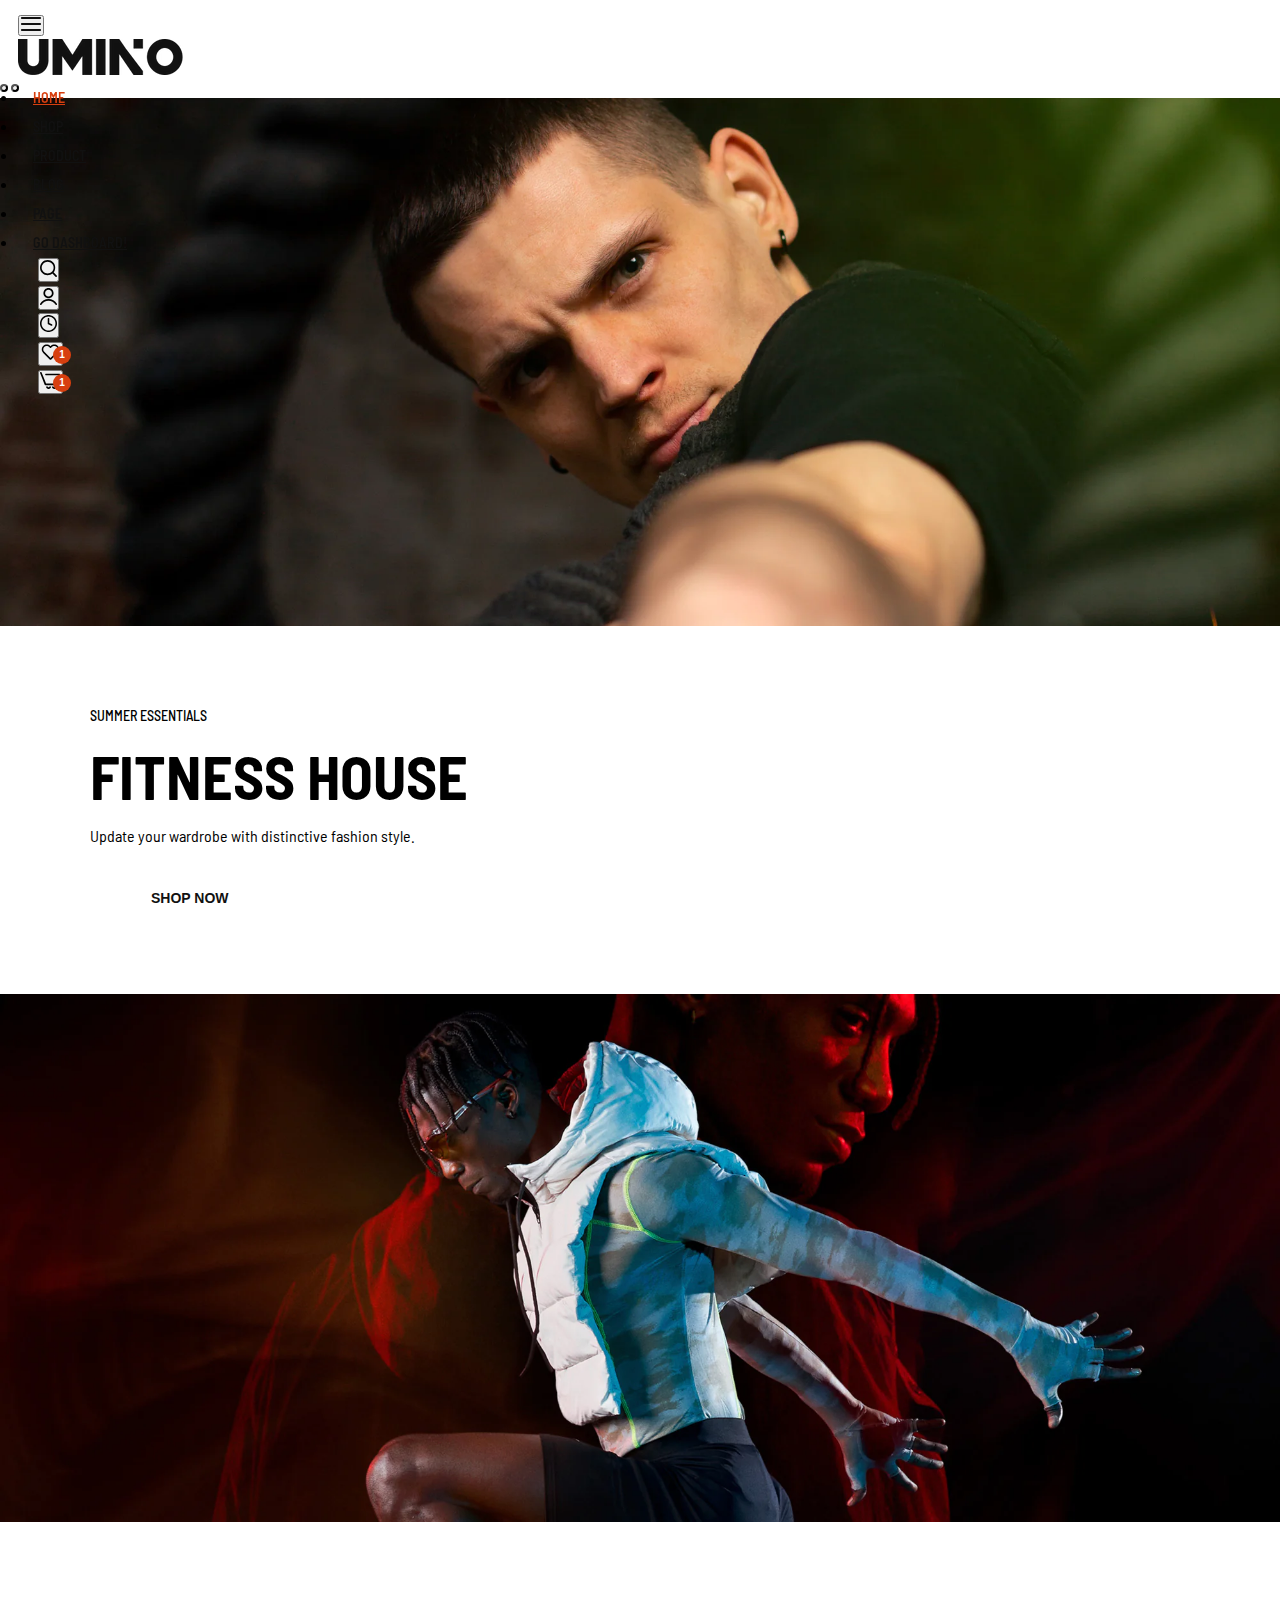
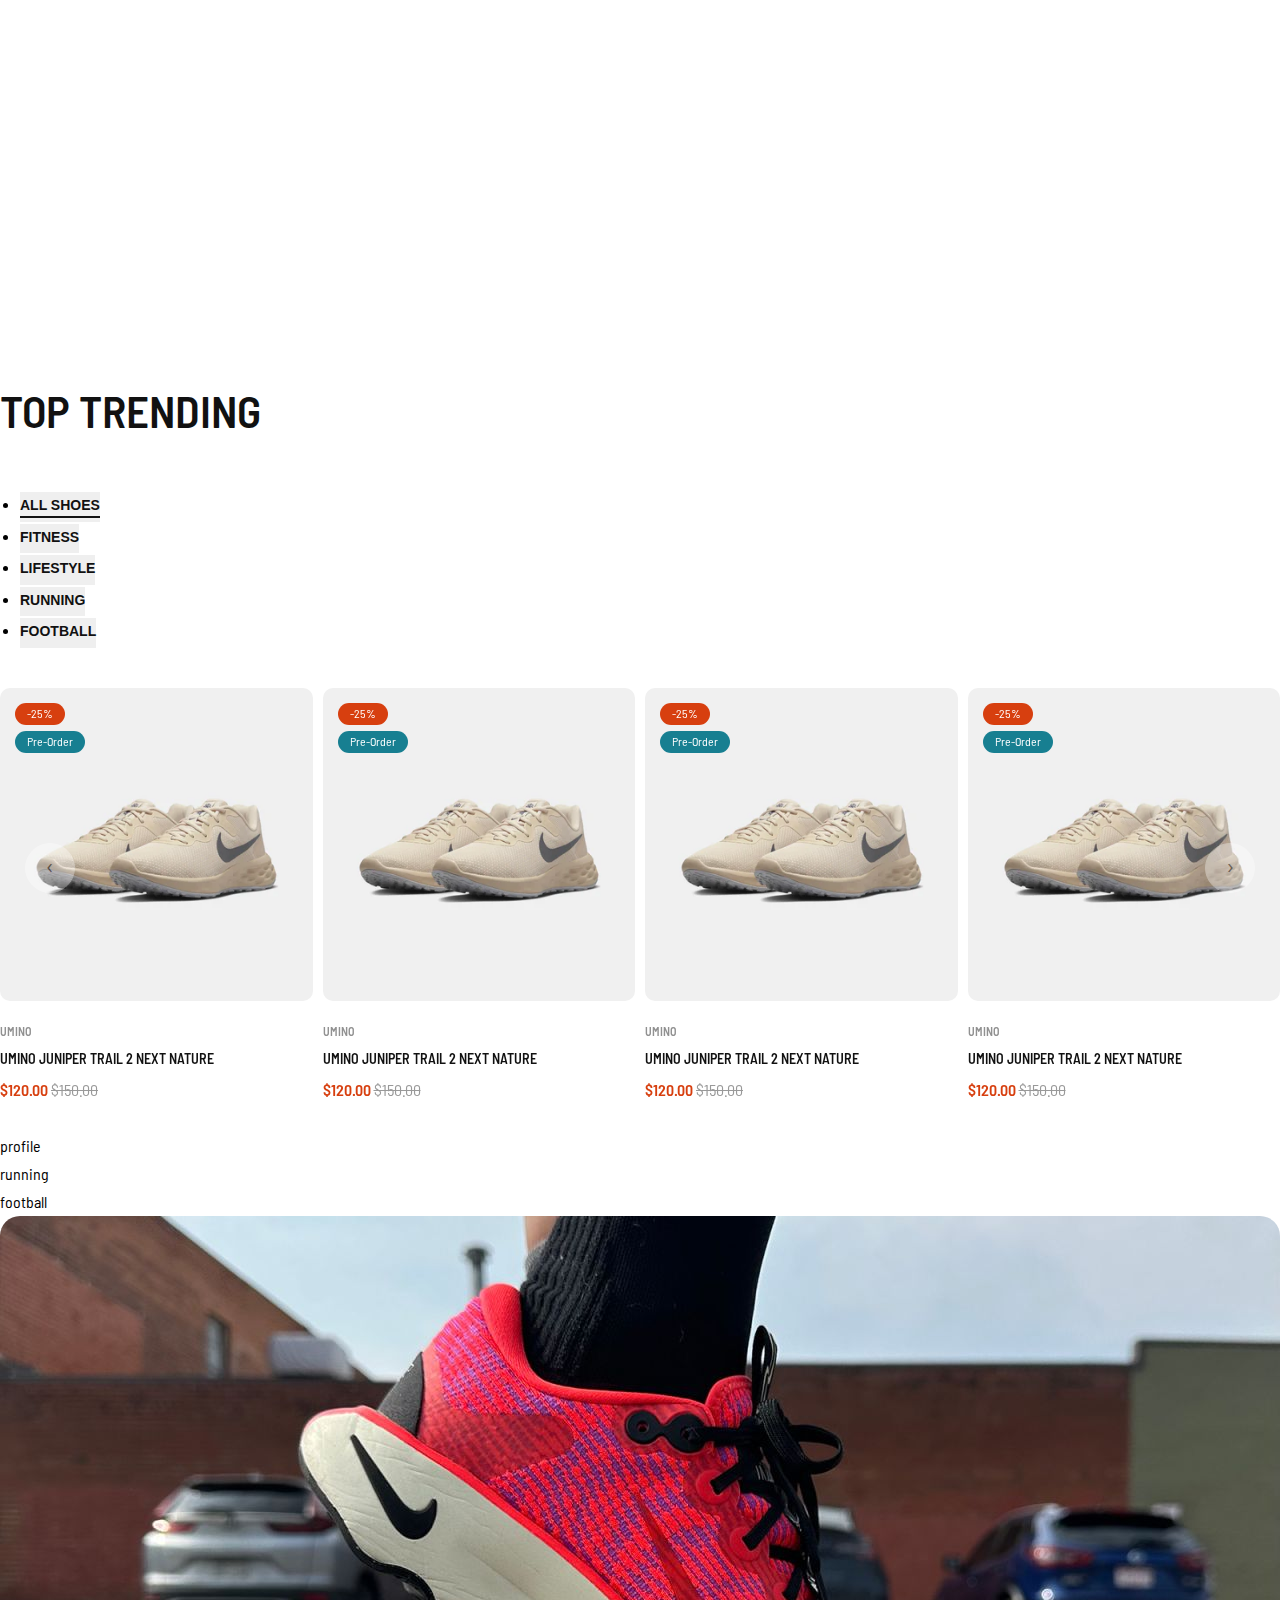
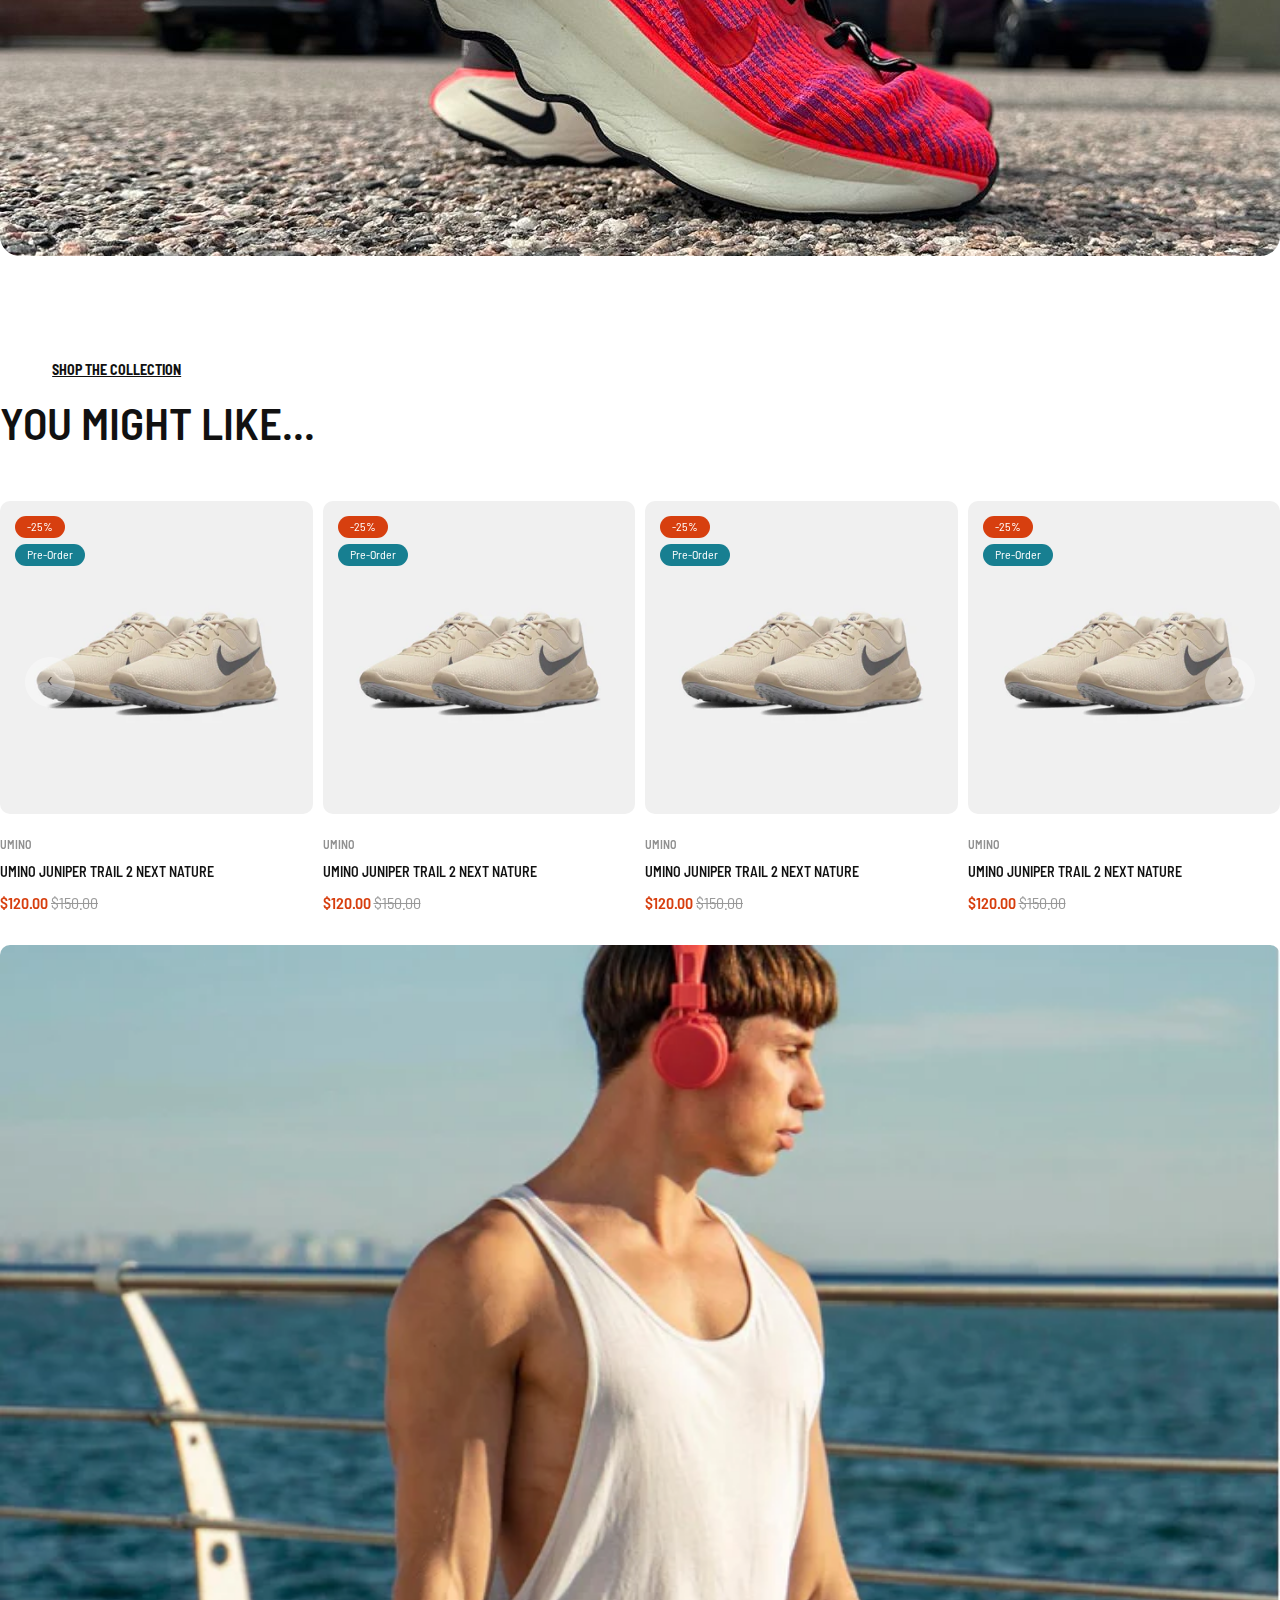
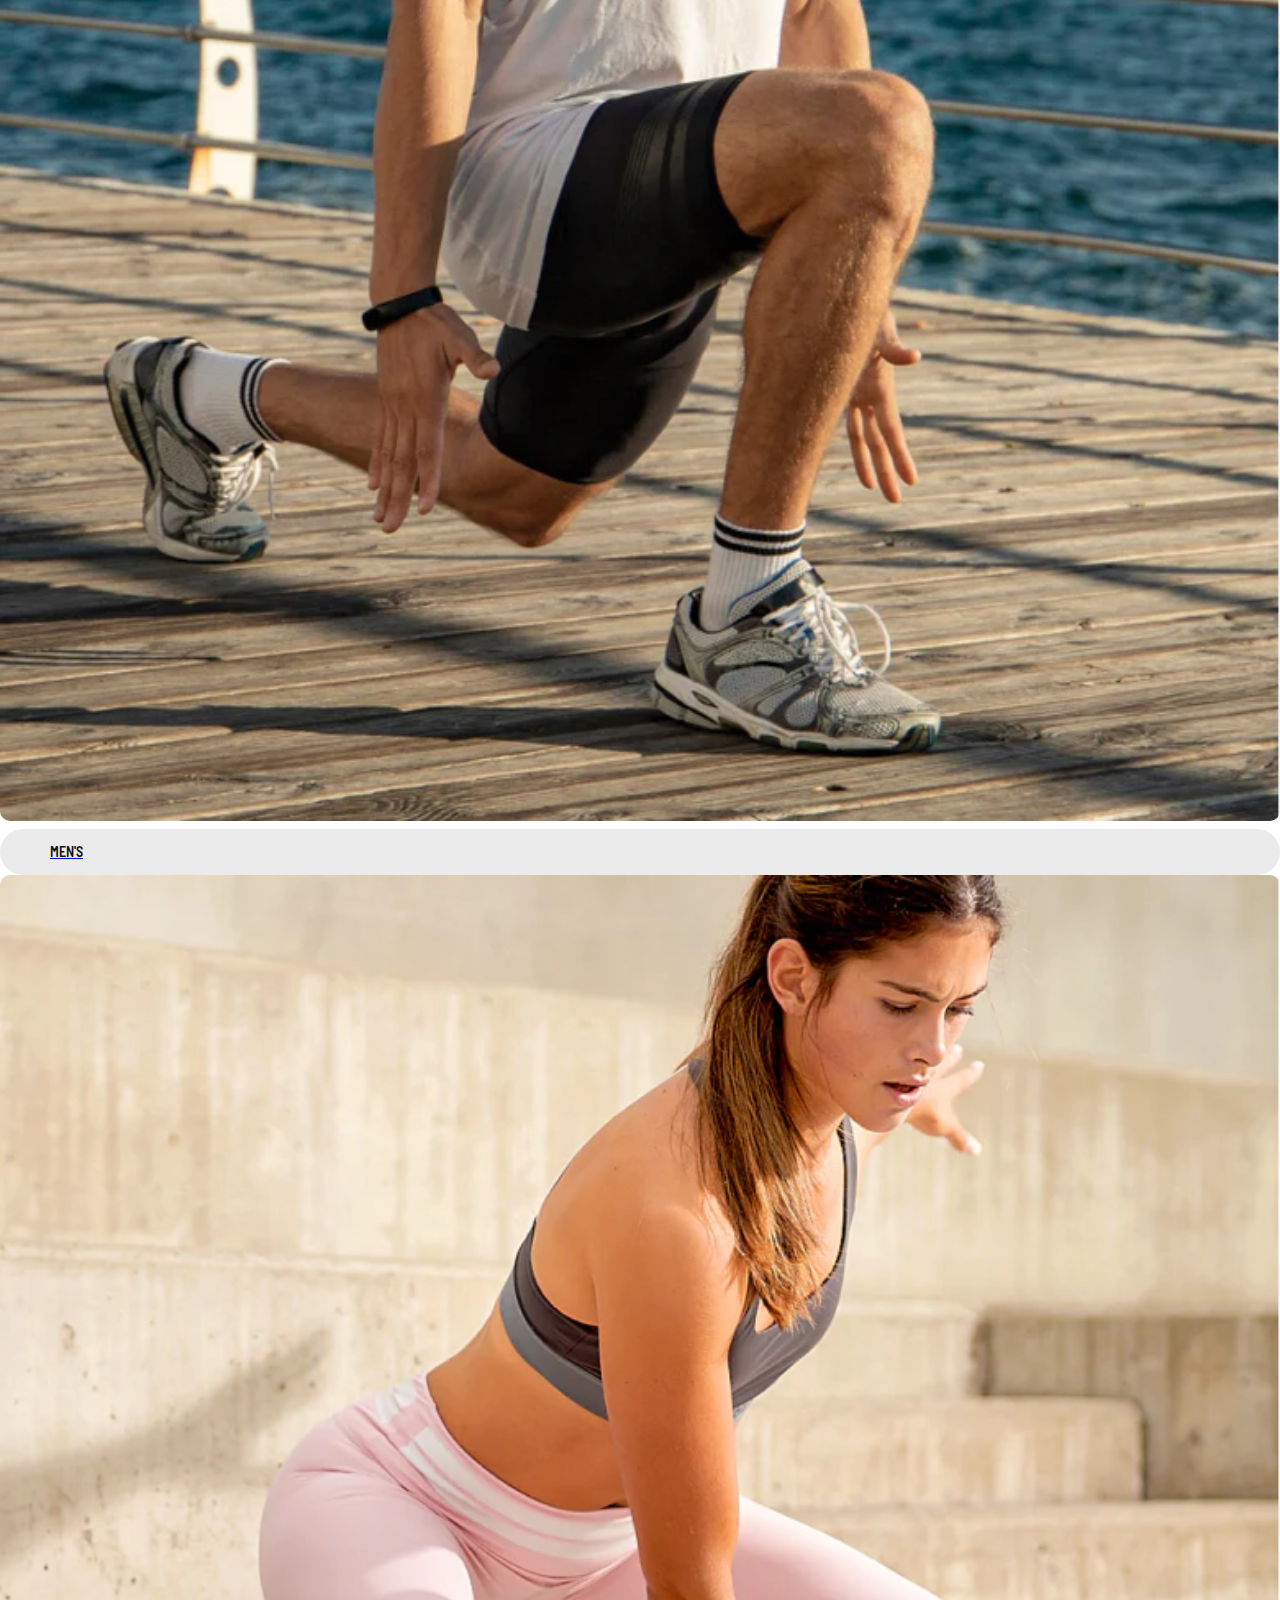
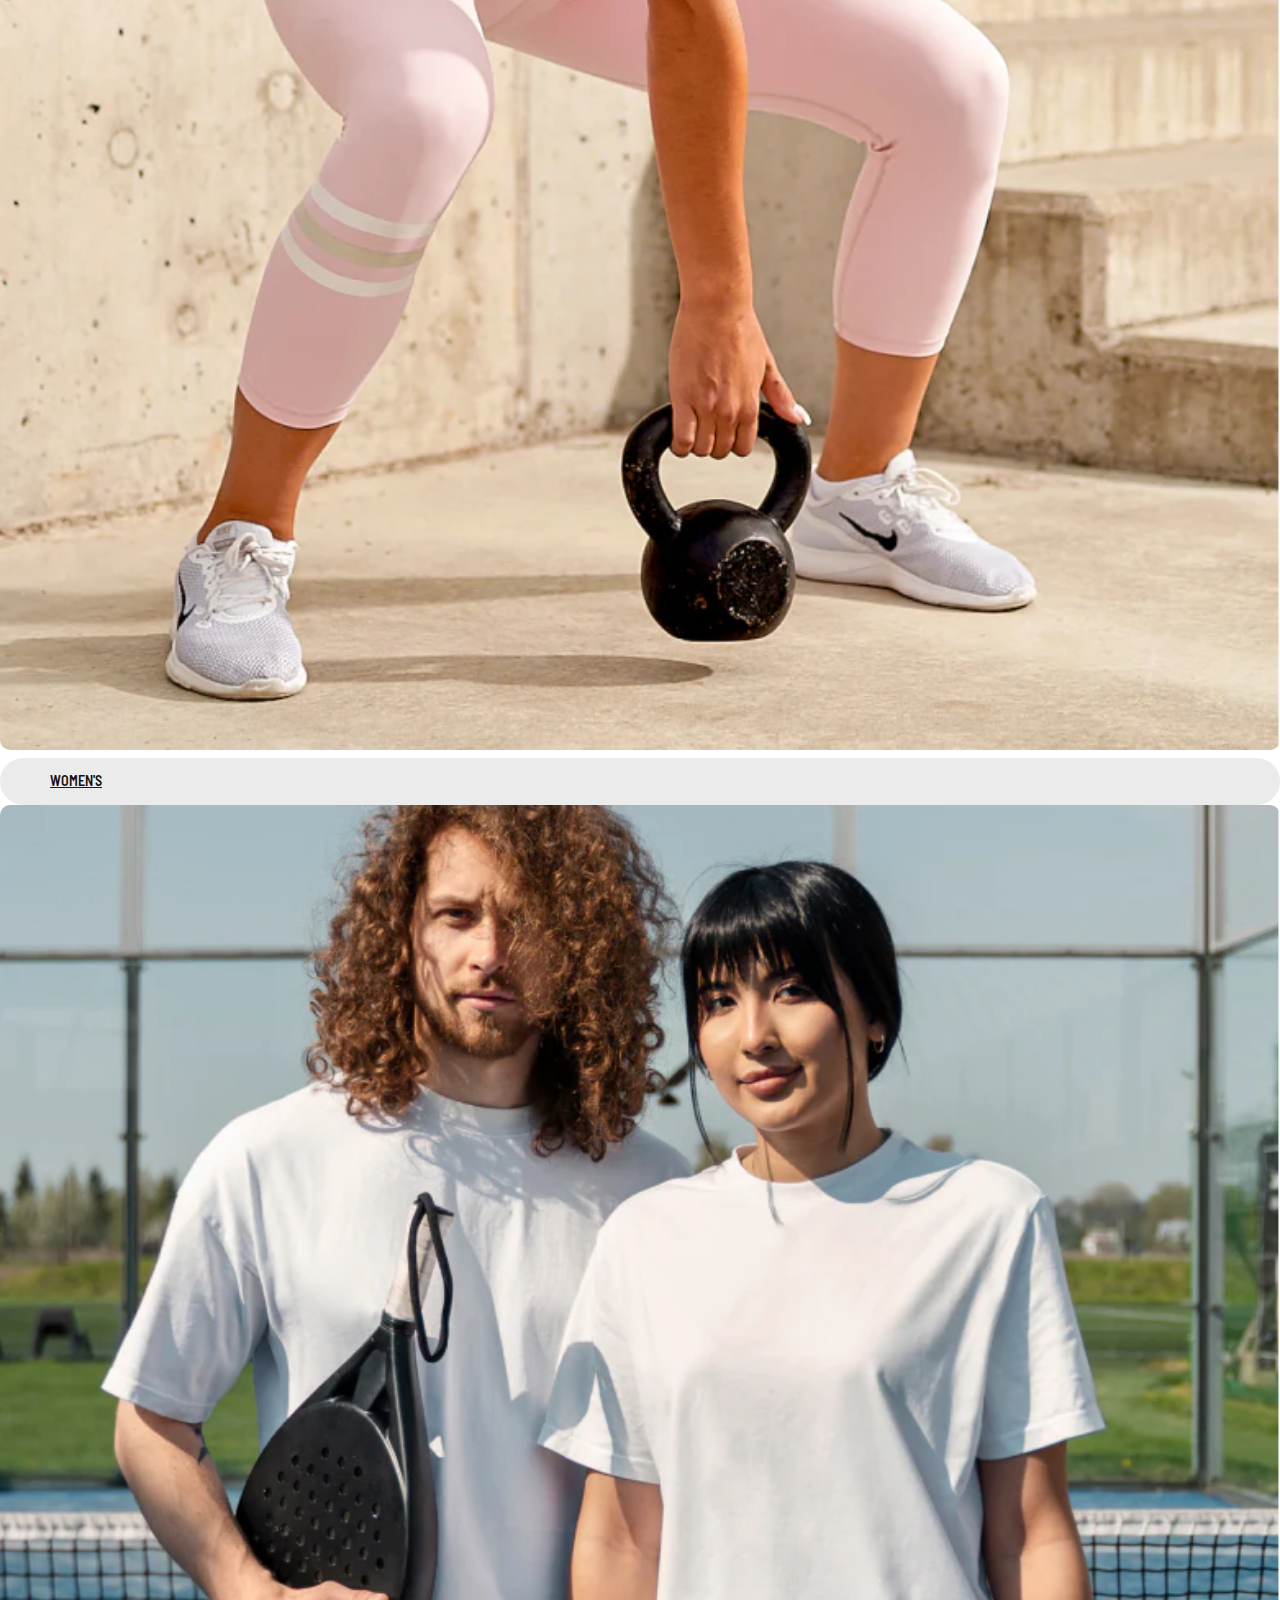
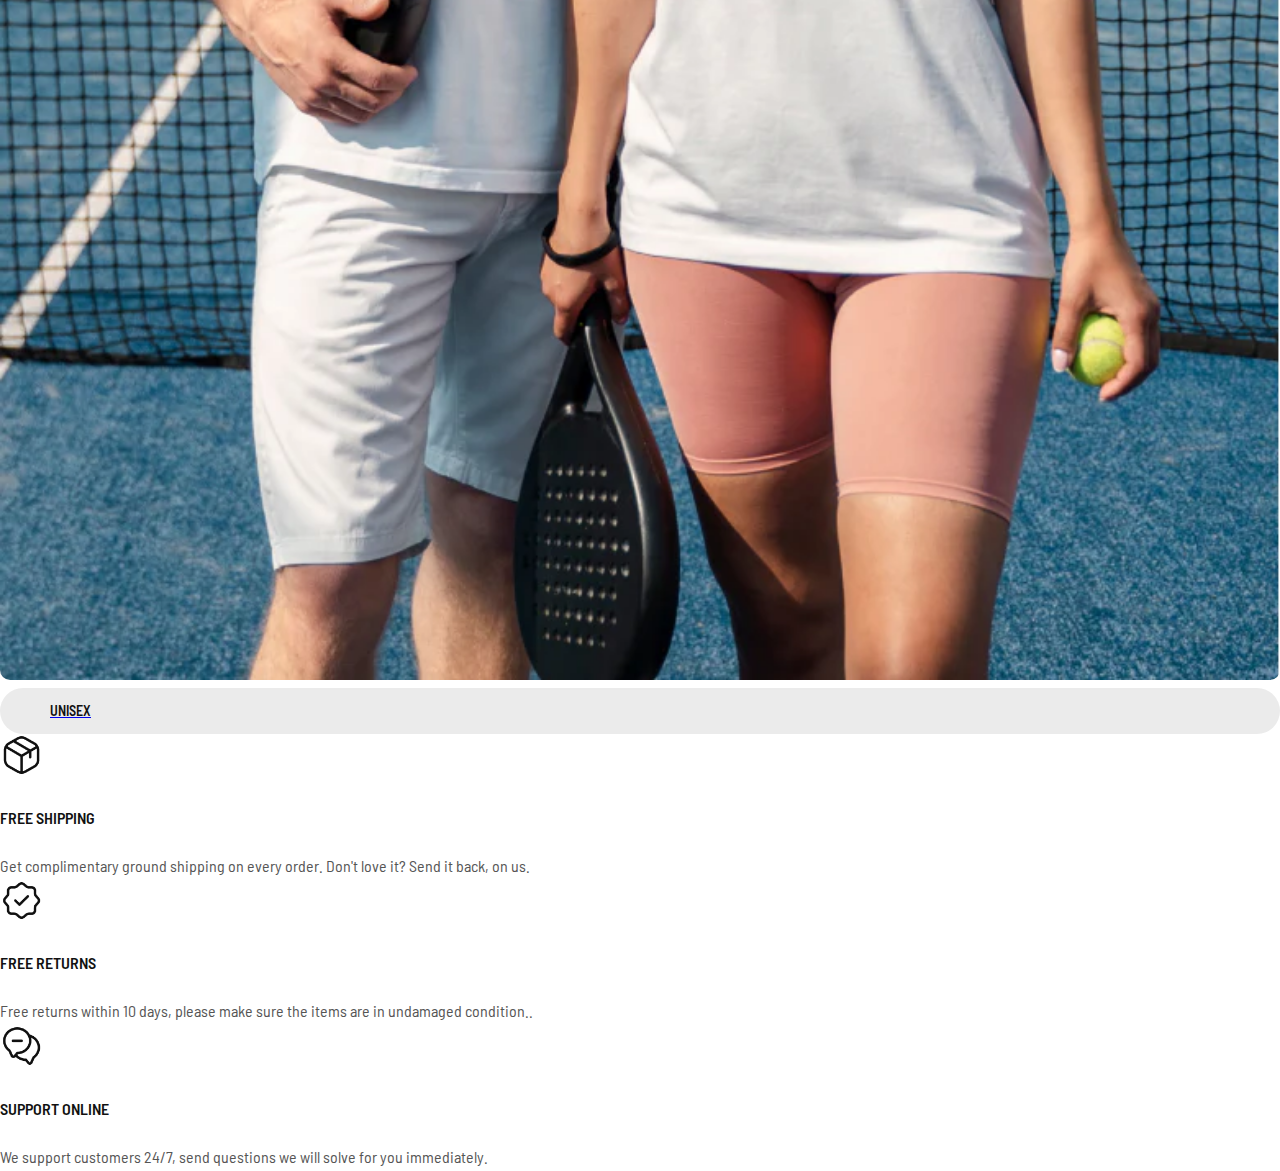
==== commit 3466587a: "push" ====
--- a/app/views/index.html
+++ b/app/views/index.html
@@ -718,8 +718,8 @@
         </section>
 
         <!-- TOP TRENDING  -->
-        <section class="trendProduct px-3 py-5">
-            <div class="container-fluid py-5">
+        <section class="trendProduct px-0 px-lg-3 py-5 mt-5">
+            <div class="container-fluid">
                 <div class="section-header">
                     <h2 class="section-heading text-center">TOP TRENDING</h2>
                 </div>
@@ -1147,6 +1147,476 @@
             </div>
         </section>
 
+        <!-- BANNER -->
+        <section class="banner px-0 px-lg-3 py-5 p-3">
+            <div class="container-fluid">
+                <div class="position-relative">
+                    <div class="bg-img"></div>
+                    <div class="text position-absolute">
+                        <h6>THE NEXT NEW GENERATION</h6>
+                        <h3>NIKE PEGASUS PREMIUM</h3>
+                        <a href="./collections.html" class="btn btn--carousel">SHOP THE COLLECTION</a>
+                    </div>
+                </div>
+            </div>
+        </section>
+
+        <!-- YOU MIGHT LIKE  -->
+        <section class="product-like py-5 px-0 px-lg-3">
+            <div class="container-fluid">
+                <div class="section-header">
+                    <h2 class="section-heading text-center">YOU MIGHT LIKE...</h2>
+                </div>
+                <div id="slider" class="owl-carousel">
+                    <div class="item">
+                        <a href="#" class="card-product-link">
+                            <div class="card">
+                                <div class="card-img">
+                                    <img class="card-img-top" src="../../assets/img/products_sport_1_1.webp" alt="Title" />
+                                    <img src="../../assets/img/product_sneakers/products_sport_1_2.jpg" alt="" class="card-img-hover" />
+                                    <div class="card-product-icon">
+                                        <span class="icon-bg">
+                                            <svg class="product-svg" width="15" height="13" viewBox="0 0 15 13" fill="none" xmlns="http://www.w3.org/2000/svg">
+                                                <path
+                                                    d="M10.5454 11.3287C10.3922 11.3287 10.2452 11.2672 10.1369 11.1576C10.0285 11.048 9.96763 10.8994 9.96763 10.7444H8.81201C8.81201 11.2093 8.99464 11.6552 9.31972 11.984C9.6448 12.3128 10.0857 12.4975 10.5454 12.4975C11.0052 12.4975 11.4461 12.3128 11.7711 11.984C12.0962 11.6552 12.2789 11.2093 12.2789 10.7444H11.1232C11.1232 10.8994 11.0624 11.048 10.954 11.1576C10.8456 11.2672 10.6987 11.3287 10.5454 11.3287Z"
+                                                    fill="#111"></path>
+                                                <path
+                                                    d="M6.47907 11.3287C6.32583 11.3287 6.17886 11.2672 6.0705 11.1576C5.96214 11.048 5.90127 10.8994 5.90127 10.7444H4.74023C4.74023 10.9749 4.78514 11.2032 4.87238 11.4162C4.95962 11.6292 5.08748 11.8228 5.24868 11.9858C5.40988 12.1488 5.60125 12.2782 5.81186 12.3664C6.02248 12.4546 6.24822 12.5 6.47618 12.5C6.70415 12.5 6.92989 12.4546 7.1405 12.3664C7.35112 12.2782 7.54249 12.1488 7.70368 11.9858C7.86488 11.8228 7.99275 11.6292 8.07999 11.4162C8.16723 11.2032 8.21213 10.9749 8.21213 10.7444H7.05652C7.05652 10.8993 6.99569 11.0479 6.88741 11.1575C6.77913 11.267 6.63225 11.3286 6.47907 11.3287Z"
+                                                    fill="#111"></path>
+                                                <path
+                                                    d="M14.0173 1.66048C13.9858 1.65506 13.9539 1.65237 13.9219 1.65244H4.67702C4.52377 1.65244 4.37681 1.71401 4.26845 1.8236C4.16009 1.93319 4.09921 2.08182 4.09921 2.23681C4.09921 2.39179 4.16009 2.54042 4.26845 2.65001C4.37681 2.7596 4.52377 2.82117 4.67702 2.82117H13.2398L13.087 3.74811L12.277 8.66477H4.73949L2.77495 3.74811L1.60308 0.840914C1.54111 0.70415 1.42937 0.596826 1.29113 0.541284C1.15289 0.485742 0.998786 0.486261 0.860911 0.542733C0.723035 0.599206 0.612007 0.70728 0.550938 0.844458C0.489868 0.981637 0.483464 1.13735 0.533058 1.27918L2.40407 5.9223L3.68102 9.34519C3.77528 9.63335 3.96993 9.83349 4.25088 9.83349H12.7663C12.9031 9.83356 13.0355 9.78452 13.14 9.6951C13.2444 9.60568 13.314 9.48168 13.3365 9.34519L14.2589 3.74811L14.4921 2.33286C14.5173 2.18001 14.4814 2.02331 14.3924 1.89722C14.3033 1.77113 14.1684 1.68598 14.0173 1.66048Z"
+                                                    fill="#111"></path>
+                                            </svg>
+                                        </span>
+                                        <span class="icon-bg">
+                                            <svg class="product-svg" width="14" height="13" viewBox="0 0 14 13" fill="none" xmlns="http://www.w3.org/2000/svg">
+                                                <path
+                                                    d="M11.7441 2.26562C11.9993 2.52083 12.1908 2.8125 12.3184 3.14062C12.446 3.45964 12.5098 3.78776 12.5098 4.125C12.5098 4.46224 12.446 4.79492 12.3184 5.12305C12.1908 5.44206 11.9993 5.72917 11.7441 5.98438L7 10.7285L2.25586 5.98438C2.00065 5.72917 1.80924 5.44206 1.68164 5.12305C1.55404 4.79492 1.49023 4.46224 1.49023 4.125C1.49023 3.78776 1.55404 3.45964 1.68164 3.14062C1.80924 2.8125 2.00065 2.52083 2.25586 2.26562C2.51107 2.01042 2.79818 1.81901 3.11719 1.69141C3.44531 1.5638 3.77799 1.5 4.11523 1.5C4.45247 1.5 4.7806 1.5638 5.09961 1.69141C5.41862 1.81901 5.71029 2.01042 5.97461 2.26562L6.58984 2.88086C6.69922 2.99935 6.83594 3.05859 7 3.05859C7.16406 3.05859 7.30078 2.99935 7.41016 2.88086L8.02539 2.26562C8.28971 2.01042 8.58138 1.81901 8.90039 1.69141C9.2194 1.5638 9.54753 1.5 9.88477 1.5C10.222 1.5 10.5501 1.5638 10.8691 1.69141C11.1973 1.81901 11.4889 2.01042 11.7441 2.26562ZM12.5645 1.44531C12.1999 1.07161 11.7806 0.79362 11.3066 0.611328C10.8418 0.429036 10.3678 0.337891 9.88477 0.337891C9.40169 0.337891 8.92773 0.429036 8.46289 0.611328C7.99805 0.79362 7.57878 1.07161 7.20508 1.44531L7 1.65039L6.79492 1.44531C6.42122 1.07161 6.00195 0.79362 5.53711 0.611328C5.07227 0.429036 4.59831 0.337891 4.11523 0.337891C3.63216 0.337891 3.15365 0.429036 2.67969 0.611328C2.21484 0.79362 1.80013 1.07161 1.43555 1.44531C1.06185 1.8099 0.779297 2.22917 0.587891 2.70312C0.405599 3.16797 0.314453 3.64193 0.314453 4.125C0.314453 4.60807 0.405599 5.08659 0.587891 5.56055C0.779297 6.02539 1.06185 6.4401 1.43555 6.80469L6.58984 11.959C6.69922 12.0775 6.83594 12.1367 7 12.1367C7.16406 12.1367 7.30078 12.0775 7.41016 11.959L12.5645 6.80469C12.9382 6.4401 13.2161 6.02539 13.3984 5.56055C13.5898 5.08659 13.6855 4.60807 13.6855 4.125C13.6855 3.64193 13.5898 3.16797 13.3984 2.70312C13.2161 2.23828 12.9382 1.81901 12.5645 1.44531Z"
+                                                    fill="#111111"></path>
+                                            </svg>
+                                        </span>
+                                        <span class="icon-bg">
+                                            <svg class="product-svg" width="14" height="14" viewBox="0 0 14 14" fill="none" xmlns="http://www.w3.org/2000/svg">
+                                                <path
+                                                    d="M7 1.98047L11.5254 4.25L7 6.51953L2.47461 4.25L7 1.98047ZM6.74023 0.818359L0.902344 3.73047C0.75651 3.80339 0.65625 3.91732 0.601562 4.07227C0.55599 4.2181 0.569661 4.36393 0.642578 4.50977C0.669922 4.57357 0.70638 4.62826 0.751953 4.67383C0.797526 4.71029 0.847656 4.74219 0.902344 4.76953L6.74023 7.68164C6.82227 7.72721 6.90885 7.75 7 7.75C7.09115 7.75 7.17773 7.72721 7.25977 7.68164L13.0977 4.76953C13.2435 4.69661 13.3392 4.58724 13.3848 4.44141C13.4395 4.28646 13.4303 4.13607 13.3574 3.99023C13.3301 3.92643 13.2936 3.8763 13.248 3.83984C13.2025 3.79427 13.1523 3.75781 13.0977 3.73047L7.25977 0.804688C7.17773 0.768229 7.09115 0.75 7 0.75C6.90885 0.75 6.82227 0.768229 6.74023 0.804688V0.818359ZM0.902344 10.6074L6.74023 13.5195C6.82227 13.5651 6.90885 13.5833 7 13.5742C7.09115 13.5742 7.17773 13.556 7.25977 13.5195L13.0977 10.6074C13.2435 10.5345 13.3392 10.4206 13.3848 10.2656C13.4395 10.1107 13.4303 9.96484 13.3574 9.82812C13.2845 9.68229 13.1706 9.58659 13.0156 9.54102C12.8607 9.48633 12.7148 9.49089 12.5781 9.55469L7 12.3438L1.42188 9.56836C1.28516 9.49544 1.13932 9.48633 0.984375 9.54102C0.829427 9.58659 0.715495 9.68229 0.642578 9.82812C0.569661 9.96484 0.55599 10.1107 0.601562 10.2656C0.65625 10.4206 0.75651 10.5345 0.902344 10.6074ZM0.902344 7.68164L6.74023 10.6074C6.82227 10.6439 6.90885 10.6621 7 10.6621C7.09115 10.6621 7.17773 10.6439 7.25977 10.6074L13.0977 7.68164C13.2435 7.61784 13.3392 7.50846 13.3848 7.35352C13.4395 7.19857 13.4303 7.04818 13.3574 6.90234C13.2845 6.75651 13.1706 6.66081 13.0156 6.61523C12.8607 6.56055 12.7148 6.56966 12.5781 6.64258L7 9.43164L1.42188 6.64258C1.28516 6.56966 1.13932 6.56055 0.984375 6.61523C0.829427 6.66081 0.715495 6.75651 0.642578 6.90234C0.569661 7.04818 0.55599 7.19857 0.601562 7.35352C0.65625 7.50846 0.75651 7.6224 0.902344 7.69531V7.68164Z"
+                                                    fill="#111111"></path>
+                                            </svg>
+                                        </span>
+                                        <span class="icon-bg">
+                                            <svg class="product-svg" width="14" height="12" viewBox="0 0 14 12" fill="none" xmlns="http://www.w3.org/2000/svg">
+                                                <path
+                                                    d="M0.0683594 5.90234C0.0227865 5.98438 0 6.07096 0 6.16211C0 6.25326 0.0227865 6.33984 0.0683594 6.42188C0.0683594 6.42188 0.123047 6.52669 0.232422 6.73633C0.341797 6.93685 0.501302 7.19206 0.710938 7.50195C0.847656 7.69336 0.998047 7.90299 1.16211 8.13086C1.33529 8.34961 1.52669 8.57292 1.73633 8.80078C2.00065 9.08333 2.29232 9.36589 2.61133 9.64844C2.93945 9.93099 3.29492 10.1908 3.67773 10.4277C4.14258 10.7194 4.65299 10.9564 5.20898 11.1387C5.76497 11.321 6.36198 11.4121 7 11.4121C7.63802 11.4121 8.23503 11.321 8.79102 11.1387C9.34701 10.9564 9.85742 10.7194 10.3223 10.4277C10.7051 10.1908 11.056 9.93099 11.375 9.64844C11.7031 9.36589 11.9993 9.08333 12.2637 8.80078C12.4733 8.57292 12.6602 8.34961 12.8242 8.13086C12.9974 7.90299 13.1523 7.69336 13.2891 7.50195C13.4987 7.19206 13.6582 6.93685 13.7676 6.73633C13.877 6.52669 13.9316 6.42188 13.9316 6.42188C13.9772 6.34896 14 6.26693 14 6.17578C14 6.08464 13.9772 5.99349 13.9316 5.90234C13.9316 5.90234 13.877 5.80208 13.7676 5.60156C13.6582 5.39193 13.4987 5.13672 13.2891 4.83594C13.1523 4.64453 12.9974 4.43945 12.8242 4.2207C12.6602 3.99284 12.4733 3.76497 12.2637 3.53711C11.9993 3.25456 11.7031 2.97201 11.375 2.68945C11.056 2.4069 10.7051 2.14714 10.3223 1.91016C9.85742 1.61849 9.34701 1.38151 8.79102 1.19922C8.23503 1.00781 7.63802 0.912109 7 0.912109C6.36198 0.912109 5.76497 1.00781 5.20898 1.19922C4.65299 1.38151 4.14258 1.61849 3.67773 1.91016C3.29492 2.14714 2.93945 2.4069 2.61133 2.68945C2.29232 2.97201 2.00065 3.25456 1.73633 3.53711C1.52669 3.76497 1.33529 3.99284 1.16211 4.2207C0.998047 4.43945 0.847656 4.64453 0.710938 4.83594C0.501302 5.13672 0.341797 5.39193 0.232422 5.60156C0.123047 5.80208 0.0683594 5.90234 0.0683594 5.90234ZM1.24414 6.16211C1.29883 6.08008 1.35807 5.98438 1.42188 5.875C1.49479 5.75651 1.58138 5.62891 1.68164 5.49219C1.80013 5.31901 1.93685 5.13216 2.0918 4.93164C2.24674 4.73112 2.41536 4.5306 2.59766 4.33008C2.83464 4.06576 3.0944 3.81055 3.37695 3.56445C3.65951 3.31836 3.96484 3.09505 4.29297 2.89453C4.6849 2.64844 5.10417 2.45247 5.55078 2.30664C6.00651 2.16081 6.48958 2.08789 7 2.08789C7.51042 2.08789 7.98893 2.16081 8.43555 2.30664C8.89128 2.45247 9.3151 2.64844 9.70703 2.89453C10.0352 3.09505 10.3405 3.31836 10.623 3.56445C10.9056 3.81055 11.1654 4.06576 11.4023 4.33008C11.5846 4.5306 11.7533 4.73112 11.9082 4.93164C12.0632 5.13216 12.1999 5.31901 12.3184 5.49219C12.4186 5.62891 12.5007 5.75651 12.5645 5.875C12.6374 5.98438 12.7012 6.08008 12.7559 6.16211C12.7012 6.24414 12.6374 6.3444 12.5645 6.46289C12.5007 6.57227 12.4186 6.69987 12.3184 6.8457C12.1999 7.01888 12.0632 7.20573 11.9082 7.40625C11.7533 7.60677 11.5846 7.80729 11.4023 8.00781C11.1654 8.26302 10.9056 8.51367 10.623 8.75977C10.3405 9.00586 10.0352 9.23372 9.70703 9.44336C9.3151 9.68034 8.89128 9.8763 8.43555 10.0312C7.98893 10.1771 7.51042 10.25 7 10.25C6.48958 10.25 6.00651 10.1771 5.55078 10.0312C5.10417 9.8763 4.6849 9.68034 4.29297 9.44336C3.96484 9.23372 3.65951 9.00586 3.37695 8.75977C3.0944 8.51367 2.83464 8.26302 2.59766 8.00781C2.41536 7.80729 2.24674 7.60677 2.0918 7.40625C1.93685 7.20573 1.80013 7.01888 1.68164 6.8457C1.58138 6.69987 1.49479 6.57227 1.42188 6.46289C1.35807 6.3444 1.29883 6.24414 1.24414 6.16211ZM9.33789 6.16211C9.33789 5.8431 9.27409 5.54232 9.14648 5.25977C9.02799 4.97721 8.86393 4.73112 8.6543 4.52148C8.44466 4.31185 8.19401 4.14779 7.90234 4.0293C7.61979 3.90169 7.31901 3.83789 7 3.83789C6.68099 3.83789 6.37565 3.90169 6.08398 4.0293C5.80143 4.14779 5.55534 4.31185 5.3457 4.52148C5.13607 4.73112 4.96745 4.97721 4.83984 5.25977C4.72135 5.54232 4.66211 5.8431 4.66211 6.16211C4.66211 6.49023 4.72135 6.79557 4.83984 7.07812C4.96745 7.36068 5.13607 7.60677 5.3457 7.81641C5.55534 8.02604 5.80143 8.19466 6.08398 8.32227C6.37565 8.44076 6.68099 8.5 7 8.5C7.31901 8.5 7.61979 8.44076 7.90234 8.32227C8.19401 8.19466 8.44466 8.02604 8.6543 7.81641C8.86393 7.60677 9.02799 7.36068 9.14648 7.07812C9.27409 6.79557 9.33789 6.49023 9.33789 6.16211ZM8.16211 6.16211C8.16211 6.32617 8.13021 6.48112 8.06641 6.62695C8.01172 6.76367 7.92969 6.88672 7.82031 6.99609C7.72005 7.09635 7.59701 7.17839 7.45117 7.24219C7.31445 7.30599 7.16406 7.33789 7 7.33789C6.83594 7.33789 6.68099 7.30599 6.53516 7.24219C6.39844 7.17839 6.27995 7.09635 6.17969 6.99609C6.07031 6.88672 5.98372 6.76367 5.91992 6.62695C5.86523 6.48112 5.83789 6.32617 5.83789 6.16211C5.83789 6.00716 5.86523 5.86133 5.91992 5.72461C5.98372 5.57878 6.07031 5.45117 6.17969 5.3418C6.27995 5.23242 6.39844 5.15039 6.53516 5.0957C6.68099 5.0319 6.83594 5 7 5C7.16406 5 7.31445 5.0319 7.45117 5.0957C7.59701 5.15039 7.72005 5.23242 7.82031 5.3418C7.92969 5.45117 8.01172 5.57878 8.06641 5.72461C8.13021 5.86133 8.16211 6.00716 8.16211 6.16211Z"
+                                                    fill="#111111"></path>
+                                            </svg>
+                                        </span>
+                                    </div>
+                                    <div class="card-product-discount">
+                                        <div class="red">-25%</div>
+                                        <div class="blue">Pre-Order</div>
+                                    </div>
+                                </div>
+                                <div class="card-body">
+                                    <h6 class="product-vendor">UMINO</h6>
+                                    <h4 class="card-title mb-0">UMINO JUNIPER TRAIL 2 NEXT NATURE</h4>
+                                    <div class="product-rating">
+                                        <i class="fa-solid fa-star"></i>
+                                        <i class="fa-solid fa-star"></i>
+                                        <i class="fa-solid fa-star"></i>
+                                        <i class="fa-solid fa-star"></i>
+                                        <i class="fa-solid fa-star"></i>
+                                    </div>
+                                    <div>
+                                        <span class="product-price sale">$120.00</span>
+                                        <span class="product-price-sale">$150.00</span>
+                                    </div>
+                                </div>
+                            </div>
+                        </a>
+                    </div>
+                    <div class="item">
+                        <a href="#" class="card-product-link">
+                            <div class="card">
+                                <div class="card-img">
+                                    <img class="card-img-top" src="../../assets/img/products_sport_1_1.webp" alt="Title" />
+                                    <img src="../../assets/img/product_sneakers/products_sport_1_2.jpg" alt="" class="card-img-hover" />
+                                    <div class="card-product-icon">
+                                        <span class="icon-bg">
+                                            <svg class="product-svg" width="15" height="13" viewBox="0 0 15 13" fill="none" xmlns="http://www.w3.org/2000/svg">
+                                                <path
+                                                    d="M10.5454 11.3287C10.3922 11.3287 10.2452 11.2672 10.1369 11.1576C10.0285 11.048 9.96763 10.8994 9.96763 10.7444H8.81201C8.81201 11.2093 8.99464 11.6552 9.31972 11.984C9.6448 12.3128 10.0857 12.4975 10.5454 12.4975C11.0052 12.4975 11.4461 12.3128 11.7711 11.984C12.0962 11.6552 12.2789 11.2093 12.2789 10.7444H11.1232C11.1232 10.8994 11.0624 11.048 10.954 11.1576C10.8456 11.2672 10.6987 11.3287 10.5454 11.3287Z"
+                                                    fill="#111"></path>
+                                                <path
+                                                    d="M6.47907 11.3287C6.32583 11.3287 6.17886 11.2672 6.0705 11.1576C5.96214 11.048 5.90127 10.8994 5.90127 10.7444H4.74023C4.74023 10.9749 4.78514 11.2032 4.87238 11.4162C4.95962 11.6292 5.08748 11.8228 5.24868 11.9858C5.40988 12.1488 5.60125 12.2782 5.81186 12.3664C6.02248 12.4546 6.24822 12.5 6.47618 12.5C6.70415 12.5 6.92989 12.4546 7.1405 12.3664C7.35112 12.2782 7.54249 12.1488 7.70368 11.9858C7.86488 11.8228 7.99275 11.6292 8.07999 11.4162C8.16723 11.2032 8.21213 10.9749 8.21213 10.7444H7.05652C7.05652 10.8993 6.99569 11.0479 6.88741 11.1575C6.77913 11.267 6.63225 11.3286 6.47907 11.3287Z"
+                                                    fill="#111"></path>
+                                                <path
+                                                    d="M14.0173 1.66048C13.9858 1.65506 13.9539 1.65237 13.9219 1.65244H4.67702C4.52377 1.65244 4.37681 1.71401 4.26845 1.8236C4.16009 1.93319 4.09921 2.08182 4.09921 2.23681C4.09921 2.39179 4.16009 2.54042 4.26845 2.65001C4.37681 2.7596 4.52377 2.82117 4.67702 2.82117H13.2398L13.087 3.74811L12.277 8.66477H4.73949L2.77495 3.74811L1.60308 0.840914C1.54111 0.70415 1.42937 0.596826 1.29113 0.541284C1.15289 0.485742 0.998786 0.486261 0.860911 0.542733C0.723035 0.599206 0.612007 0.70728 0.550938 0.844458C0.489868 0.981637 0.483464 1.13735 0.533058 1.27918L2.40407 5.9223L3.68102 9.34519C3.77528 9.63335 3.96993 9.83349 4.25088 9.83349H12.7663C12.9031 9.83356 13.0355 9.78452 13.14 9.6951C13.2444 9.60568 13.314 9.48168 13.3365 9.34519L14.2589 3.74811L14.4921 2.33286C14.5173 2.18001 14.4814 2.02331 14.3924 1.89722C14.3033 1.77113 14.1684 1.68598 14.0173 1.66048Z"
+                                                    fill="#111"></path>
+                                            </svg>
+                                        </span>
+                                        <span class="icon-bg">
+                                            <svg class="product-svg" width="14" height="13" viewBox="0 0 14 13" fill="none" xmlns="http://www.w3.org/2000/svg">
+                                                <path
+                                                    d="M11.7441 2.26562C11.9993 2.52083 12.1908 2.8125 12.3184 3.14062C12.446 3.45964 12.5098 3.78776 12.5098 4.125C12.5098 4.46224 12.446 4.79492 12.3184 5.12305C12.1908 5.44206 11.9993 5.72917 11.7441 5.98438L7 10.7285L2.25586 5.98438C2.00065 5.72917 1.80924 5.44206 1.68164 5.12305C1.55404 4.79492 1.49023 4.46224 1.49023 4.125C1.49023 3.78776 1.55404 3.45964 1.68164 3.14062C1.80924 2.8125 2.00065 2.52083 2.25586 2.26562C2.51107 2.01042 2.79818 1.81901 3.11719 1.69141C3.44531 1.5638 3.77799 1.5 4.11523 1.5C4.45247 1.5 4.7806 1.5638 5.09961 1.69141C5.41862 1.81901 5.71029 2.01042 5.97461 2.26562L6.58984 2.88086C6.69922 2.99935 6.83594 3.05859 7 3.05859C7.16406 3.05859 7.30078 2.99935 7.41016 2.88086L8.02539 2.26562C8.28971 2.01042 8.58138 1.81901 8.90039 1.69141C9.2194 1.5638 9.54753 1.5 9.88477 1.5C10.222 1.5 10.5501 1.5638 10.8691 1.69141C11.1973 1.81901 11.4889 2.01042 11.7441 2.26562ZM12.5645 1.44531C12.1999 1.07161 11.7806 0.79362 11.3066 0.611328C10.8418 0.429036 10.3678 0.337891 9.88477 0.337891C9.40169 0.337891 8.92773 0.429036 8.46289 0.611328C7.99805 0.79362 7.57878 1.07161 7.20508 1.44531L7 1.65039L6.79492 1.44531C6.42122 1.07161 6.00195 0.79362 5.53711 0.611328C5.07227 0.429036 4.59831 0.337891 4.11523 0.337891C3.63216 0.337891 3.15365 0.429036 2.67969 0.611328C2.21484 0.79362 1.80013 1.07161 1.43555 1.44531C1.06185 1.8099 0.779297 2.22917 0.587891 2.70312C0.405599 3.16797 0.314453 3.64193 0.314453 4.125C0.314453 4.60807 0.405599 5.08659 0.587891 5.56055C0.779297 6.02539 1.06185 6.4401 1.43555 6.80469L6.58984 11.959C6.69922 12.0775 6.83594 12.1367 7 12.1367C7.16406 12.1367 7.30078 12.0775 7.41016 11.959L12.5645 6.80469C12.9382 6.4401 13.2161 6.02539 13.3984 5.56055C13.5898 5.08659 13.6855 4.60807 13.6855 4.125C13.6855 3.64193 13.5898 3.16797 13.3984 2.70312C13.2161 2.23828 12.9382 1.81901 12.5645 1.44531Z"
+                                                    fill="#111111"></path>
+                                            </svg>
+                                        </span>
+                                        <span class="icon-bg">
+                                            <svg class="product-svg" width="14" height="14" viewBox="0 0 14 14" fill="none" xmlns="http://www.w3.org/2000/svg">
+                                                <path
+                                                    d="M7 1.98047L11.5254 4.25L7 6.51953L2.47461 4.25L7 1.98047ZM6.74023 0.818359L0.902344 3.73047C0.75651 3.80339 0.65625 3.91732 0.601562 4.07227C0.55599 4.2181 0.569661 4.36393 0.642578 4.50977C0.669922 4.57357 0.70638 4.62826 0.751953 4.67383C0.797526 4.71029 0.847656 4.74219 0.902344 4.76953L6.74023 7.68164C6.82227 7.72721 6.90885 7.75 7 7.75C7.09115 7.75 7.17773 7.72721 7.25977 7.68164L13.0977 4.76953C13.2435 4.69661 13.3392 4.58724 13.3848 4.44141C13.4395 4.28646 13.4303 4.13607 13.3574 3.99023C13.3301 3.92643 13.2936 3.8763 13.248 3.83984C13.2025 3.79427 13.1523 3.75781 13.0977 3.73047L7.25977 0.804688C7.17773 0.768229 7.09115 0.75 7 0.75C6.90885 0.75 6.82227 0.768229 6.74023 0.804688V0.818359ZM0.902344 10.6074L6.74023 13.5195C6.82227 13.5651 6.90885 13.5833 7 13.5742C7.09115 13.5742 7.17773 13.556 7.25977 13.5195L13.0977 10.6074C13.2435 10.5345 13.3392 10.4206 13.3848 10.2656C13.4395 10.1107 13.4303 9.96484 13.3574 9.82812C13.2845 9.68229 13.1706 9.58659 13.0156 9.54102C12.8607 9.48633 12.7148 9.49089 12.5781 9.55469L7 12.3438L1.42188 9.56836C1.28516 9.49544 1.13932 9.48633 0.984375 9.54102C0.829427 9.58659 0.715495 9.68229 0.642578 9.82812C0.569661 9.96484 0.55599 10.1107 0.601562 10.2656C0.65625 10.4206 0.75651 10.5345 0.902344 10.6074ZM0.902344 7.68164L6.74023 10.6074C6.82227 10.6439 6.90885 10.6621 7 10.6621C7.09115 10.6621 7.17773 10.6439 7.25977 10.6074L13.0977 7.68164C13.2435 7.61784 13.3392 7.50846 13.3848 7.35352C13.4395 7.19857 13.4303 7.04818 13.3574 6.90234C13.2845 6.75651 13.1706 6.66081 13.0156 6.61523C12.8607 6.56055 12.7148 6.56966 12.5781 6.64258L7 9.43164L1.42188 6.64258C1.28516 6.56966 1.13932 6.56055 0.984375 6.61523C0.829427 6.66081 0.715495 6.75651 0.642578 6.90234C0.569661 7.04818 0.55599 7.19857 0.601562 7.35352C0.65625 7.50846 0.75651 7.6224 0.902344 7.69531V7.68164Z"
+                                                    fill="#111111"></path>
+                                            </svg>
+                                        </span>
+                                        <span class="icon-bg">
+                                            <svg class="product-svg" width="14" height="12" viewBox="0 0 14 12" fill="none" xmlns="http://www.w3.org/2000/svg">
+                                                <path
+                                                    d="M0.0683594 5.90234C0.0227865 5.98438 0 6.07096 0 6.16211C0 6.25326 0.0227865 6.33984 0.0683594 6.42188C0.0683594 6.42188 0.123047 6.52669 0.232422 6.73633C0.341797 6.93685 0.501302 7.19206 0.710938 7.50195C0.847656 7.69336 0.998047 7.90299 1.16211 8.13086C1.33529 8.34961 1.52669 8.57292 1.73633 8.80078C2.00065 9.08333 2.29232 9.36589 2.61133 9.64844C2.93945 9.93099 3.29492 10.1908 3.67773 10.4277C4.14258 10.7194 4.65299 10.9564 5.20898 11.1387C5.76497 11.321 6.36198 11.4121 7 11.4121C7.63802 11.4121 8.23503 11.321 8.79102 11.1387C9.34701 10.9564 9.85742 10.7194 10.3223 10.4277C10.7051 10.1908 11.056 9.93099 11.375 9.64844C11.7031 9.36589 11.9993 9.08333 12.2637 8.80078C12.4733 8.57292 12.6602 8.34961 12.8242 8.13086C12.9974 7.90299 13.1523 7.69336 13.2891 7.50195C13.4987 7.19206 13.6582 6.93685 13.7676 6.73633C13.877 6.52669 13.9316 6.42188 13.9316 6.42188C13.9772 6.34896 14 6.26693 14 6.17578C14 6.08464 13.9772 5.99349 13.9316 5.90234C13.9316 5.90234 13.877 5.80208 13.7676 5.60156C13.6582 5.39193 13.4987 5.13672 13.2891 4.83594C13.1523 4.64453 12.9974 4.43945 12.8242 4.2207C12.6602 3.99284 12.4733 3.76497 12.2637 3.53711C11.9993 3.25456 11.7031 2.97201 11.375 2.68945C11.056 2.4069 10.7051 2.14714 10.3223 1.91016C9.85742 1.61849 9.34701 1.38151 8.79102 1.19922C8.23503 1.00781 7.63802 0.912109 7 0.912109C6.36198 0.912109 5.76497 1.00781 5.20898 1.19922C4.65299 1.38151 4.14258 1.61849 3.67773 1.91016C3.29492 2.14714 2.93945 2.4069 2.61133 2.68945C2.29232 2.97201 2.00065 3.25456 1.73633 3.53711C1.52669 3.76497 1.33529 3.99284 1.16211 4.2207C0.998047 4.43945 0.847656 4.64453 0.710938 4.83594C0.501302 5.13672 0.341797 5.39193 0.232422 5.60156C0.123047 5.80208 0.0683594 5.90234 0.0683594 5.90234ZM1.24414 6.16211C1.29883 6.08008 1.35807 5.98438 1.42188 5.875C1.49479 5.75651 1.58138 5.62891 1.68164 5.49219C1.80013 5.31901 1.93685 5.13216 2.0918 4.93164C2.24674 4.73112 2.41536 4.5306 2.59766 4.33008C2.83464 4.06576 3.0944 3.81055 3.37695 3.56445C3.65951 3.31836 3.96484 3.09505 4.29297 2.89453C4.6849 2.64844 5.10417 2.45247 5.55078 2.30664C6.00651 2.16081 6.48958 2.08789 7 2.08789C7.51042 2.08789 7.98893 2.16081 8.43555 2.30664C8.89128 2.45247 9.3151 2.64844 9.70703 2.89453C10.0352 3.09505 10.3405 3.31836 10.623 3.56445C10.9056 3.81055 11.1654 4.06576 11.4023 4.33008C11.5846 4.5306 11.7533 4.73112 11.9082 4.93164C12.0632 5.13216 12.1999 5.31901 12.3184 5.49219C12.4186 5.62891 12.5007 5.75651 12.5645 5.875C12.6374 5.98438 12.7012 6.08008 12.7559 6.16211C12.7012 6.24414 12.6374 6.3444 12.5645 6.46289C12.5007 6.57227 12.4186 6.69987 12.3184 6.8457C12.1999 7.01888 12.0632 7.20573 11.9082 7.40625C11.7533 7.60677 11.5846 7.80729 11.4023 8.00781C11.1654 8.26302 10.9056 8.51367 10.623 8.75977C10.3405 9.00586 10.0352 9.23372 9.70703 9.44336C9.3151 9.68034 8.89128 9.8763 8.43555 10.0312C7.98893 10.1771 7.51042 10.25 7 10.25C6.48958 10.25 6.00651 10.1771 5.55078 10.0312C5.10417 9.8763 4.6849 9.68034 4.29297 9.44336C3.96484 9.23372 3.65951 9.00586 3.37695 8.75977C3.0944 8.51367 2.83464 8.26302 2.59766 8.00781C2.41536 7.80729 2.24674 7.60677 2.0918 7.40625C1.93685 7.20573 1.80013 7.01888 1.68164 6.8457C1.58138 6.69987 1.49479 6.57227 1.42188 6.46289C1.35807 6.3444 1.29883 6.24414 1.24414 6.16211ZM9.33789 6.16211C9.33789 5.8431 9.27409 5.54232 9.14648 5.25977C9.02799 4.97721 8.86393 4.73112 8.6543 4.52148C8.44466 4.31185 8.19401 4.14779 7.90234 4.0293C7.61979 3.90169 7.31901 3.83789 7 3.83789C6.68099 3.83789 6.37565 3.90169 6.08398 4.0293C5.80143 4.14779 5.55534 4.31185 5.3457 4.52148C5.13607 4.73112 4.96745 4.97721 4.83984 5.25977C4.72135 5.54232 4.66211 5.8431 4.66211 6.16211C4.66211 6.49023 4.72135 6.79557 4.83984 7.07812C4.96745 7.36068 5.13607 7.60677 5.3457 7.81641C5.55534 8.02604 5.80143 8.19466 6.08398 8.32227C6.37565 8.44076 6.68099 8.5 7 8.5C7.31901 8.5 7.61979 8.44076 7.90234 8.32227C8.19401 8.19466 8.44466 8.02604 8.6543 7.81641C8.86393 7.60677 9.02799 7.36068 9.14648 7.07812C9.27409 6.79557 9.33789 6.49023 9.33789 6.16211ZM8.16211 6.16211C8.16211 6.32617 8.13021 6.48112 8.06641 6.62695C8.01172 6.76367 7.92969 6.88672 7.82031 6.99609C7.72005 7.09635 7.59701 7.17839 7.45117 7.24219C7.31445 7.30599 7.16406 7.33789 7 7.33789C6.83594 7.33789 6.68099 7.30599 6.53516 7.24219C6.39844 7.17839 6.27995 7.09635 6.17969 6.99609C6.07031 6.88672 5.98372 6.76367 5.91992 6.62695C5.86523 6.48112 5.83789 6.32617 5.83789 6.16211C5.83789 6.00716 5.86523 5.86133 5.91992 5.72461C5.98372 5.57878 6.07031 5.45117 6.17969 5.3418C6.27995 5.23242 6.39844 5.15039 6.53516 5.0957C6.68099 5.0319 6.83594 5 7 5C7.16406 5 7.31445 5.0319 7.45117 5.0957C7.59701 5.15039 7.72005 5.23242 7.82031 5.3418C7.92969 5.45117 8.01172 5.57878 8.06641 5.72461C8.13021 5.86133 8.16211 6.00716 8.16211 6.16211Z"
+                                                    fill="#111111"></path>
+                                            </svg>
+                                        </span>
+                                    </div>
+                                    <div class="card-product-discount">
+                                        <div class="red">-25%</div>
+                                        <div class="blue">Pre-Order</div>
+                                    </div>
+                                </div>
+                                <div class="card-body">
+                                    <h6 class="product-vendor">UMINO</h6>
+                                    <h4 class="card-title mb-0">UMINO JUNIPER TRAIL 2 NEXT NATURE</h4>
+                                    <div class="product-rating">
+                                        <i class="fa-solid fa-star"></i>
+                                        <i class="fa-solid fa-star"></i>
+                                        <i class="fa-solid fa-star"></i>
+                                        <i class="fa-solid fa-star"></i>
+                                        <i class="fa-solid fa-star"></i>
+                                    </div>
+                                    <div>
+                                        <span class="product-price sale">$120.00</span>
+                                        <span class="product-price-sale">$150.00</span>
+                                    </div>
+                                </div>
+                            </div>
+                        </a>
+                    </div>
+                    <div class="item">
+                        <a href="#" class="card-product-link">
+                            <div class="card">
+                                <div class="card-img">
+                                    <img class="card-img-top" src="../../assets/img/products_sport_1_1.webp" alt="Title" />
+                                    <img src="../../assets/img/product_sneakers/products_sport_1_2.jpg" alt="" class="card-img-hover" />
+                                    <div class="card-product-icon">
+                                        <span class="icon-bg">
+                                            <svg class="product-svg" width="15" height="13" viewBox="0 0 15 13" fill="none" xmlns="http://www.w3.org/2000/svg">
+                                                <path
+                                                    d="M10.5454 11.3287C10.3922 11.3287 10.2452 11.2672 10.1369 11.1576C10.0285 11.048 9.96763 10.8994 9.96763 10.7444H8.81201C8.81201 11.2093 8.99464 11.6552 9.31972 11.984C9.6448 12.3128 10.0857 12.4975 10.5454 12.4975C11.0052 12.4975 11.4461 12.3128 11.7711 11.984C12.0962 11.6552 12.2789 11.2093 12.2789 10.7444H11.1232C11.1232 10.8994 11.0624 11.048 10.954 11.1576C10.8456 11.2672 10.6987 11.3287 10.5454 11.3287Z"
+                                                    fill="#111"></path>
+                                                <path
+                                                    d="M6.47907 11.3287C6.32583 11.3287 6.17886 11.2672 6.0705 11.1576C5.96214 11.048 5.90127 10.8994 5.90127 10.7444H4.74023C4.74023 10.9749 4.78514 11.2032 4.87238 11.4162C4.95962 11.6292 5.08748 11.8228 5.24868 11.9858C5.40988 12.1488 5.60125 12.2782 5.81186 12.3664C6.02248 12.4546 6.24822 12.5 6.47618 12.5C6.70415 12.5 6.92989 12.4546 7.1405 12.3664C7.35112 12.2782 7.54249 12.1488 7.70368 11.9858C7.86488 11.8228 7.99275 11.6292 8.07999 11.4162C8.16723 11.2032 8.21213 10.9749 8.21213 10.7444H7.05652C7.05652 10.8993 6.99569 11.0479 6.88741 11.1575C6.77913 11.267 6.63225 11.3286 6.47907 11.3287Z"
+                                                    fill="#111"></path>
+                                                <path
+                                                    d="M14.0173 1.66048C13.9858 1.65506 13.9539 1.65237 13.9219 1.65244H4.67702C4.52377 1.65244 4.37681 1.71401 4.26845 1.8236C4.16009 1.93319 4.09921 2.08182 4.09921 2.23681C4.09921 2.39179 4.16009 2.54042 4.26845 2.65001C4.37681 2.7596 4.52377 2.82117 4.67702 2.82117H13.2398L13.087 3.74811L12.277 8.66477H4.73949L2.77495 3.74811L1.60308 0.840914C1.54111 0.70415 1.42937 0.596826 1.29113 0.541284C1.15289 0.485742 0.998786 0.486261 0.860911 0.542733C0.723035 0.599206 0.612007 0.70728 0.550938 0.844458C0.489868 0.981637 0.483464 1.13735 0.533058 1.27918L2.40407 5.9223L3.68102 9.34519C3.77528 9.63335 3.96993 9.83349 4.25088 9.83349H12.7663C12.9031 9.83356 13.0355 9.78452 13.14 9.6951C13.2444 9.60568 13.314 9.48168 13.3365 9.34519L14.2589 3.74811L14.4921 2.33286C14.5173 2.18001 14.4814 2.02331 14.3924 1.89722C14.3033 1.77113 14.1684 1.68598 14.0173 1.66048Z"
+                                                    fill="#111"></path>
+                                            </svg>
+                                        </span>
+                                        <span class="icon-bg">
+                                            <svg class="product-svg" width="14" height="13" viewBox="0 0 14 13" fill="none" xmlns="http://www.w3.org/2000/svg">
+                                                <path
+                                                    d="M11.7441 2.26562C11.9993 2.52083 12.1908 2.8125 12.3184 3.14062C12.446 3.45964 12.5098 3.78776 12.5098 4.125C12.5098 4.46224 12.446 4.79492 12.3184 5.12305C12.1908 5.44206 11.9993 5.72917 11.7441 5.98438L7 10.7285L2.25586 5.98438C2.00065 5.72917 1.80924 5.44206 1.68164 5.12305C1.55404 4.79492 1.49023 4.46224 1.49023 4.125C1.49023 3.78776 1.55404 3.45964 1.68164 3.14062C1.80924 2.8125 2.00065 2.52083 2.25586 2.26562C2.51107 2.01042 2.79818 1.81901 3.11719 1.69141C3.44531 1.5638 3.77799 1.5 4.11523 1.5C4.45247 1.5 4.7806 1.5638 5.09961 1.69141C5.41862 1.81901 5.71029 2.01042 5.97461 2.26562L6.58984 2.88086C6.69922 2.99935 6.83594 3.05859 7 3.05859C7.16406 3.05859 7.30078 2.99935 7.41016 2.88086L8.02539 2.26562C8.28971 2.01042 8.58138 1.81901 8.90039 1.69141C9.2194 1.5638 9.54753 1.5 9.88477 1.5C10.222 1.5 10.5501 1.5638 10.8691 1.69141C11.1973 1.81901 11.4889 2.01042 11.7441 2.26562ZM12.5645 1.44531C12.1999 1.07161 11.7806 0.79362 11.3066 0.611328C10.8418 0.429036 10.3678 0.337891 9.88477 0.337891C9.40169 0.337891 8.92773 0.429036 8.46289 0.611328C7.99805 0.79362 7.57878 1.07161 7.20508 1.44531L7 1.65039L6.79492 1.44531C6.42122 1.07161 6.00195 0.79362 5.53711 0.611328C5.07227 0.429036 4.59831 0.337891 4.11523 0.337891C3.63216 0.337891 3.15365 0.429036 2.67969 0.611328C2.21484 0.79362 1.80013 1.07161 1.43555 1.44531C1.06185 1.8099 0.779297 2.22917 0.587891 2.70312C0.405599 3.16797 0.314453 3.64193 0.314453 4.125C0.314453 4.60807 0.405599 5.08659 0.587891 5.56055C0.779297 6.02539 1.06185 6.4401 1.43555 6.80469L6.58984 11.959C6.69922 12.0775 6.83594 12.1367 7 12.1367C7.16406 12.1367 7.30078 12.0775 7.41016 11.959L12.5645 6.80469C12.9382 6.4401 13.2161 6.02539 13.3984 5.56055C13.5898 5.08659 13.6855 4.60807 13.6855 4.125C13.6855 3.64193 13.5898 3.16797 13.3984 2.70312C13.2161 2.23828 12.9382 1.81901 12.5645 1.44531Z"
+                                                    fill="#111111"></path>
+                                            </svg>
+                                        </span>
+                                        <span class="icon-bg">
+                                            <svg class="product-svg" width="14" height="14" viewBox="0 0 14 14" fill="none" xmlns="http://www.w3.org/2000/svg">
+                                                <path
+                                                    d="M7 1.98047L11.5254 4.25L7 6.51953L2.47461 4.25L7 1.98047ZM6.74023 0.818359L0.902344 3.73047C0.75651 3.80339 0.65625 3.91732 0.601562 4.07227C0.55599 4.2181 0.569661 4.36393 0.642578 4.50977C0.669922 4.57357 0.70638 4.62826 0.751953 4.67383C0.797526 4.71029 0.847656 4.74219 0.902344 4.76953L6.74023 7.68164C6.82227 7.72721 6.90885 7.75 7 7.75C7.09115 7.75 7.17773 7.72721 7.25977 7.68164L13.0977 4.76953C13.2435 4.69661 13.3392 4.58724 13.3848 4.44141C13.4395 4.28646 13.4303 4.13607 13.3574 3.99023C13.3301 3.92643 13.2936 3.8763 13.248 3.83984C13.2025 3.79427 13.1523 3.75781 13.0977 3.73047L7.25977 0.804688C7.17773 0.768229 7.09115 0.75 7 0.75C6.90885 0.75 6.82227 0.768229 6.74023 0.804688V0.818359ZM0.902344 10.6074L6.74023 13.5195C6.82227 13.5651 6.90885 13.5833 7 13.5742C7.09115 13.5742 7.17773 13.556 7.25977 13.5195L13.0977 10.6074C13.2435 10.5345 13.3392 10.4206 13.3848 10.2656C13.4395 10.1107 13.4303 9.96484 13.3574 9.82812C13.2845 9.68229 13.1706 9.58659 13.0156 9.54102C12.8607 9.48633 12.7148 9.49089 12.5781 9.55469L7 12.3438L1.42188 9.56836C1.28516 9.49544 1.13932 9.48633 0.984375 9.54102C0.829427 9.58659 0.715495 9.68229 0.642578 9.82812C0.569661 9.96484 0.55599 10.1107 0.601562 10.2656C0.65625 10.4206 0.75651 10.5345 0.902344 10.6074ZM0.902344 7.68164L6.74023 10.6074C6.82227 10.6439 6.90885 10.6621 7 10.6621C7.09115 10.6621 7.17773 10.6439 7.25977 10.6074L13.0977 7.68164C13.2435 7.61784 13.3392 7.50846 13.3848 7.35352C13.4395 7.19857 13.4303 7.04818 13.3574 6.90234C13.2845 6.75651 13.1706 6.66081 13.0156 6.61523C12.8607 6.56055 12.7148 6.56966 12.5781 6.64258L7 9.43164L1.42188 6.64258C1.28516 6.56966 1.13932 6.56055 0.984375 6.61523C0.829427 6.66081 0.715495 6.75651 0.642578 6.90234C0.569661 7.04818 0.55599 7.19857 0.601562 7.35352C0.65625 7.50846 0.75651 7.6224 0.902344 7.69531V7.68164Z"
+                                                    fill="#111111"></path>
+                                            </svg>
+                                        </span>
+                                        <span class="icon-bg">
+                                            <svg class="product-svg" width="14" height="12" viewBox="0 0 14 12" fill="none" xmlns="http://www.w3.org/2000/svg">
+                                                <path
+                                                    d="M0.0683594 5.90234C0.0227865 5.98438 0 6.07096 0 6.16211C0 6.25326 0.0227865 6.33984 0.0683594 6.42188C0.0683594 6.42188 0.123047 6.52669 0.232422 6.73633C0.341797 6.93685 0.501302 7.19206 0.710938 7.50195C0.847656 7.69336 0.998047 7.90299 1.16211 8.13086C1.33529 8.34961 1.52669 8.57292 1.73633 8.80078C2.00065 9.08333 2.29232 9.36589 2.61133 9.64844C2.93945 9.93099 3.29492 10.1908 3.67773 10.4277C4.14258 10.7194 4.65299 10.9564 5.20898 11.1387C5.76497 11.321 6.36198 11.4121 7 11.4121C7.63802 11.4121 8.23503 11.321 8.79102 11.1387C9.34701 10.9564 9.85742 10.7194 10.3223 10.4277C10.7051 10.1908 11.056 9.93099 11.375 9.64844C11.7031 9.36589 11.9993 9.08333 12.2637 8.80078C12.4733 8.57292 12.6602 8.34961 12.8242 8.13086C12.9974 7.90299 13.1523 7.69336 13.2891 7.50195C13.4987 7.19206 13.6582 6.93685 13.7676 6.73633C13.877 6.52669 13.9316 6.42188 13.9316 6.42188C13.9772 6.34896 14 6.26693 14 6.17578C14 6.08464 13.9772 5.99349 13.9316 5.90234C13.9316 5.90234 13.877 5.80208 13.7676 5.60156C13.6582 5.39193 13.4987 5.13672 13.2891 4.83594C13.1523 4.64453 12.9974 4.43945 12.8242 4.2207C12.6602 3.99284 12.4733 3.76497 12.2637 3.53711C11.9993 3.25456 11.7031 2.97201 11.375 2.68945C11.056 2.4069 10.7051 2.14714 10.3223 1.91016C9.85742 1.61849 9.34701 1.38151 8.79102 1.19922C8.23503 1.00781 7.63802 0.912109 7 0.912109C6.36198 0.912109 5.76497 1.00781 5.20898 1.19922C4.65299 1.38151 4.14258 1.61849 3.67773 1.91016C3.29492 2.14714 2.93945 2.4069 2.61133 2.68945C2.29232 2.97201 2.00065 3.25456 1.73633 3.53711C1.52669 3.76497 1.33529 3.99284 1.16211 4.2207C0.998047 4.43945 0.847656 4.64453 0.710938 4.83594C0.501302 5.13672 0.341797 5.39193 0.232422 5.60156C0.123047 5.80208 0.0683594 5.90234 0.0683594 5.90234ZM1.24414 6.16211C1.29883 6.08008 1.35807 5.98438 1.42188 5.875C1.49479 5.75651 1.58138 5.62891 1.68164 5.49219C1.80013 5.31901 1.93685 5.13216 2.0918 4.93164C2.24674 4.73112 2.41536 4.5306 2.59766 4.33008C2.83464 4.06576 3.0944 3.81055 3.37695 3.56445C3.65951 3.31836 3.96484 3.09505 4.29297 2.89453C4.6849 2.64844 5.10417 2.45247 5.55078 2.30664C6.00651 2.16081 6.48958 2.08789 7 2.08789C7.51042 2.08789 7.98893 2.16081 8.43555 2.30664C8.89128 2.45247 9.3151 2.64844 9.70703 2.89453C10.0352 3.09505 10.3405 3.31836 10.623 3.56445C10.9056 3.81055 11.1654 4.06576 11.4023 4.33008C11.5846 4.5306 11.7533 4.73112 11.9082 4.93164C12.0632 5.13216 12.1999 5.31901 12.3184 5.49219C12.4186 5.62891 12.5007 5.75651 12.5645 5.875C12.6374 5.98438 12.7012 6.08008 12.7559 6.16211C12.7012 6.24414 12.6374 6.3444 12.5645 6.46289C12.5007 6.57227 12.4186 6.69987 12.3184 6.8457C12.1999 7.01888 12.0632 7.20573 11.9082 7.40625C11.7533 7.60677 11.5846 7.80729 11.4023 8.00781C11.1654 8.26302 10.9056 8.51367 10.623 8.75977C10.3405 9.00586 10.0352 9.23372 9.70703 9.44336C9.3151 9.68034 8.89128 9.8763 8.43555 10.0312C7.98893 10.1771 7.51042 10.25 7 10.25C6.48958 10.25 6.00651 10.1771 5.55078 10.0312C5.10417 9.8763 4.6849 9.68034 4.29297 9.44336C3.96484 9.23372 3.65951 9.00586 3.37695 8.75977C3.0944 8.51367 2.83464 8.26302 2.59766 8.00781C2.41536 7.80729 2.24674 7.60677 2.0918 7.40625C1.93685 7.20573 1.80013 7.01888 1.68164 6.8457C1.58138 6.69987 1.49479 6.57227 1.42188 6.46289C1.35807 6.3444 1.29883 6.24414 1.24414 6.16211ZM9.33789 6.16211C9.33789 5.8431 9.27409 5.54232 9.14648 5.25977C9.02799 4.97721 8.86393 4.73112 8.6543 4.52148C8.44466 4.31185 8.19401 4.14779 7.90234 4.0293C7.61979 3.90169 7.31901 3.83789 7 3.83789C6.68099 3.83789 6.37565 3.90169 6.08398 4.0293C5.80143 4.14779 5.55534 4.31185 5.3457 4.52148C5.13607 4.73112 4.96745 4.97721 4.83984 5.25977C4.72135 5.54232 4.66211 5.8431 4.66211 6.16211C4.66211 6.49023 4.72135 6.79557 4.83984 7.07812C4.96745 7.36068 5.13607 7.60677 5.3457 7.81641C5.55534 8.02604 5.80143 8.19466 6.08398 8.32227C6.37565 8.44076 6.68099 8.5 7 8.5C7.31901 8.5 7.61979 8.44076 7.90234 8.32227C8.19401 8.19466 8.44466 8.02604 8.6543 7.81641C8.86393 7.60677 9.02799 7.36068 9.14648 7.07812C9.27409 6.79557 9.33789 6.49023 9.33789 6.16211ZM8.16211 6.16211C8.16211 6.32617 8.13021 6.48112 8.06641 6.62695C8.01172 6.76367 7.92969 6.88672 7.82031 6.99609C7.72005 7.09635 7.59701 7.17839 7.45117 7.24219C7.31445 7.30599 7.16406 7.33789 7 7.33789C6.83594 7.33789 6.68099 7.30599 6.53516 7.24219C6.39844 7.17839 6.27995 7.09635 6.17969 6.99609C6.07031 6.88672 5.98372 6.76367 5.91992 6.62695C5.86523 6.48112 5.83789 6.32617 5.83789 6.16211C5.83789 6.00716 5.86523 5.86133 5.91992 5.72461C5.98372 5.57878 6.07031 5.45117 6.17969 5.3418C6.27995 5.23242 6.39844 5.15039 6.53516 5.0957C6.68099 5.0319 6.83594 5 7 5C7.16406 5 7.31445 5.0319 7.45117 5.0957C7.59701 5.15039 7.72005 5.23242 7.82031 5.3418C7.92969 5.45117 8.01172 5.57878 8.06641 5.72461C8.13021 5.86133 8.16211 6.00716 8.16211 6.16211Z"
+                                                    fill="#111111"></path>
+                                            </svg>
+                                        </span>
+                                    </div>
+                                    <div class="card-product-discount">
+                                        <div class="red">-25%</div>
+                                        <div class="blue">Pre-Order</div>
+                                    </div>
+                                </div>
+                                <div class="card-body">
+                                    <h6 class="product-vendor">UMINO</h6>
+                                    <h4 class="card-title mb-0">UMINO JUNIPER TRAIL 2 NEXT NATURE</h4>
+                                    <div class="product-rating">
+                                        <i class="fa-solid fa-star"></i>
+                                        <i class="fa-solid fa-star"></i>
+                                        <i class="fa-solid fa-star"></i>
+                                        <i class="fa-solid fa-star"></i>
+                                        <i class="fa-solid fa-star"></i>
+                                    </div>
+                                    <div>
+                                        <span class="product-price sale">$120.00</span>
+                                        <span class="product-price-sale">$150.00</span>
+                                    </div>
+                                </div>
+                            </div>
+                        </a>
+                    </div>
+                    <div class="item">
+                        <a href="#" class="card-product-link">
+                            <div class="card">
+                                <div class="card-img">
+                                    <img class="card-img-top" src="../../assets/img/products_sport_1_1.webp" alt="Title" />
+                                    <img src="../../assets/img/product_sneakers/products_sport_1_2.jpg" alt="" class="card-img-hover" />
+                                    <div class="card-product-icon">
+                                        <span class="icon-bg">
+                                            <svg class="product-svg" width="15" height="13" viewBox="0 0 15 13" fill="none" xmlns="http://www.w3.org/2000/svg">
+                                                <path
+                                                    d="M10.5454 11.3287C10.3922 11.3287 10.2452 11.2672 10.1369 11.1576C10.0285 11.048 9.96763 10.8994 9.96763 10.7444H8.81201C8.81201 11.2093 8.99464 11.6552 9.31972 11.984C9.6448 12.3128 10.0857 12.4975 10.5454 12.4975C11.0052 12.4975 11.4461 12.3128 11.7711 11.984C12.0962 11.6552 12.2789 11.2093 12.2789 10.7444H11.1232C11.1232 10.8994 11.0624 11.048 10.954 11.1576C10.8456 11.2672 10.6987 11.3287 10.5454 11.3287Z"
+                                                    fill="#111"></path>
+                                                <path
+                                                    d="M6.47907 11.3287C6.32583 11.3287 6.17886 11.2672 6.0705 11.1576C5.96214 11.048 5.90127 10.8994 5.90127 10.7444H4.74023C4.74023 10.9749 4.78514 11.2032 4.87238 11.4162C4.95962 11.6292 5.08748 11.8228 5.24868 11.9858C5.40988 12.1488 5.60125 12.2782 5.81186 12.3664C6.02248 12.4546 6.24822 12.5 6.47618 12.5C6.70415 12.5 6.92989 12.4546 7.1405 12.3664C7.35112 12.2782 7.54249 12.1488 7.70368 11.9858C7.86488 11.8228 7.99275 11.6292 8.07999 11.4162C8.16723 11.2032 8.21213 10.9749 8.21213 10.7444H7.05652C7.05652 10.8993 6.99569 11.0479 6.88741 11.1575C6.77913 11.267 6.63225 11.3286 6.47907 11.3287Z"
+                                                    fill="#111"></path>
+                                                <path
+                                                    d="M14.0173 1.66048C13.9858 1.65506 13.9539 1.65237 13.9219 1.65244H4.67702C4.52377 1.65244 4.37681 1.71401 4.26845 1.8236C4.16009 1.93319 4.09921 2.08182 4.09921 2.23681C4.09921 2.39179 4.16009 2.54042 4.26845 2.65001C4.37681 2.7596 4.52377 2.82117 4.67702 2.82117H13.2398L13.087 3.74811L12.277 8.66477H4.73949L2.77495 3.74811L1.60308 0.840914C1.54111 0.70415 1.42937 0.596826 1.29113 0.541284C1.15289 0.485742 0.998786 0.486261 0.860911 0.542733C0.723035 0.599206 0.612007 0.70728 0.550938 0.844458C0.489868 0.981637 0.483464 1.13735 0.533058 1.27918L2.40407 5.9223L3.68102 9.34519C3.77528 9.63335 3.96993 9.83349 4.25088 9.83349H12.7663C12.9031 9.83356 13.0355 9.78452 13.14 9.6951C13.2444 9.60568 13.314 9.48168 13.3365 9.34519L14.2589 3.74811L14.4921 2.33286C14.5173 2.18001 14.4814 2.02331 14.3924 1.89722C14.3033 1.77113 14.1684 1.68598 14.0173 1.66048Z"
+                                                    fill="#111"></path>
+                                            </svg>
+                                        </span>
+                                        <span class="icon-bg">
+                                            <svg class="product-svg" width="14" height="13" viewBox="0 0 14 13" fill="none" xmlns="http://www.w3.org/2000/svg">
+                                                <path
+                                                    d="M11.7441 2.26562C11.9993 2.52083 12.1908 2.8125 12.3184 3.14062C12.446 3.45964 12.5098 3.78776 12.5098 4.125C12.5098 4.46224 12.446 4.79492 12.3184 5.12305C12.1908 5.44206 11.9993 5.72917 11.7441 5.98438L7 10.7285L2.25586 5.98438C2.00065 5.72917 1.80924 5.44206 1.68164 5.12305C1.55404 4.79492 1.49023 4.46224 1.49023 4.125C1.49023 3.78776 1.55404 3.45964 1.68164 3.14062C1.80924 2.8125 2.00065 2.52083 2.25586 2.26562C2.51107 2.01042 2.79818 1.81901 3.11719 1.69141C3.44531 1.5638 3.77799 1.5 4.11523 1.5C4.45247 1.5 4.7806 1.5638 5.09961 1.69141C5.41862 1.81901 5.71029 2.01042 5.97461 2.26562L6.58984 2.88086C6.69922 2.99935 6.83594 3.05859 7 3.05859C7.16406 3.05859 7.30078 2.99935 7.41016 2.88086L8.02539 2.26562C8.28971 2.01042 8.58138 1.81901 8.90039 1.69141C9.2194 1.5638 9.54753 1.5 9.88477 1.5C10.222 1.5 10.5501 1.5638 10.8691 1.69141C11.1973 1.81901 11.4889 2.01042 11.7441 2.26562ZM12.5645 1.44531C12.1999 1.07161 11.7806 0.79362 11.3066 0.611328C10.8418 0.429036 10.3678 0.337891 9.88477 0.337891C9.40169 0.337891 8.92773 0.429036 8.46289 0.611328C7.99805 0.79362 7.57878 1.07161 7.20508 1.44531L7 1.65039L6.79492 1.44531C6.42122 1.07161 6.00195 0.79362 5.53711 0.611328C5.07227 0.429036 4.59831 0.337891 4.11523 0.337891C3.63216 0.337891 3.15365 0.429036 2.67969 0.611328C2.21484 0.79362 1.80013 1.07161 1.43555 1.44531C1.06185 1.8099 0.779297 2.22917 0.587891 2.70312C0.405599 3.16797 0.314453 3.64193 0.314453 4.125C0.314453 4.60807 0.405599 5.08659 0.587891 5.56055C0.779297 6.02539 1.06185 6.4401 1.43555 6.80469L6.58984 11.959C6.69922 12.0775 6.83594 12.1367 7 12.1367C7.16406 12.1367 7.30078 12.0775 7.41016 11.959L12.5645 6.80469C12.9382 6.4401 13.2161 6.02539 13.3984 5.56055C13.5898 5.08659 13.6855 4.60807 13.6855 4.125C13.6855 3.64193 13.5898 3.16797 13.3984 2.70312C13.2161 2.23828 12.9382 1.81901 12.5645 1.44531Z"
+                                                    fill="#111111"></path>
+                                            </svg>
+                                        </span>
+                                        <span class="icon-bg">
+                                            <svg class="product-svg" width="14" height="14" viewBox="0 0 14 14" fill="none" xmlns="http://www.w3.org/2000/svg">
+                                                <path
+                                                    d="M7 1.98047L11.5254 4.25L7 6.51953L2.47461 4.25L7 1.98047ZM6.74023 0.818359L0.902344 3.73047C0.75651 3.80339 0.65625 3.91732 0.601562 4.07227C0.55599 4.2181 0.569661 4.36393 0.642578 4.50977C0.669922 4.57357 0.70638 4.62826 0.751953 4.67383C0.797526 4.71029 0.847656 4.74219 0.902344 4.76953L6.74023 7.68164C6.82227 7.72721 6.90885 7.75 7 7.75C7.09115 7.75 7.17773 7.72721 7.25977 7.68164L13.0977 4.76953C13.2435 4.69661 13.3392 4.58724 13.3848 4.44141C13.4395 4.28646 13.4303 4.13607 13.3574 3.99023C13.3301 3.92643 13.2936 3.8763 13.248 3.83984C13.2025 3.79427 13.1523 3.75781 13.0977 3.73047L7.25977 0.804688C7.17773 0.768229 7.09115 0.75 7 0.75C6.90885 0.75 6.82227 0.768229 6.74023 0.804688V0.818359ZM0.902344 10.6074L6.74023 13.5195C6.82227 13.5651 6.90885 13.5833 7 13.5742C7.09115 13.5742 7.17773 13.556 7.25977 13.5195L13.0977 10.6074C13.2435 10.5345 13.3392 10.4206 13.3848 10.2656C13.4395 10.1107 13.4303 9.96484 13.3574 9.82812C13.2845 9.68229 13.1706 9.58659 13.0156 9.54102C12.8607 9.48633 12.7148 9.49089 12.5781 9.55469L7 12.3438L1.42188 9.56836C1.28516 9.49544 1.13932 9.48633 0.984375 9.54102C0.829427 9.58659 0.715495 9.68229 0.642578 9.82812C0.569661 9.96484 0.55599 10.1107 0.601562 10.2656C0.65625 10.4206 0.75651 10.5345 0.902344 10.6074ZM0.902344 7.68164L6.74023 10.6074C6.82227 10.6439 6.90885 10.6621 7 10.6621C7.09115 10.6621 7.17773 10.6439 7.25977 10.6074L13.0977 7.68164C13.2435 7.61784 13.3392 7.50846 13.3848 7.35352C13.4395 7.19857 13.4303 7.04818 13.3574 6.90234C13.2845 6.75651 13.1706 6.66081 13.0156 6.61523C12.8607 6.56055 12.7148 6.56966 12.5781 6.64258L7 9.43164L1.42188 6.64258C1.28516 6.56966 1.13932 6.56055 0.984375 6.61523C0.829427 6.66081 0.715495 6.75651 0.642578 6.90234C0.569661 7.04818 0.55599 7.19857 0.601562 7.35352C0.65625 7.50846 0.75651 7.6224 0.902344 7.69531V7.68164Z"
+                                                    fill="#111111"></path>
+                                            </svg>
+                                        </span>
+                                        <span class="icon-bg">
+                                            <svg class="product-svg" width="14" height="12" viewBox="0 0 14 12" fill="none" xmlns="http://www.w3.org/2000/svg">
+                                                <path
+                                                    d="M0.0683594 5.90234C0.0227865 5.98438 0 6.07096 0 6.16211C0 6.25326 0.0227865 6.33984 0.0683594 6.42188C0.0683594 6.42188 0.123047 6.52669 0.232422 6.73633C0.341797 6.93685 0.501302 7.19206 0.710938 7.50195C0.847656 7.69336 0.998047 7.90299 1.16211 8.13086C1.33529 8.34961 1.52669 8.57292 1.73633 8.80078C2.00065 9.08333 2.29232 9.36589 2.61133 9.64844C2.93945 9.93099 3.29492 10.1908 3.67773 10.4277C4.14258 10.7194 4.65299 10.9564 5.20898 11.1387C5.76497 11.321 6.36198 11.4121 7 11.4121C7.63802 11.4121 8.23503 11.321 8.79102 11.1387C9.34701 10.9564 9.85742 10.7194 10.3223 10.4277C10.7051 10.1908 11.056 9.93099 11.375 9.64844C11.7031 9.36589 11.9993 9.08333 12.2637 8.80078C12.4733 8.57292 12.6602 8.34961 12.8242 8.13086C12.9974 7.90299 13.1523 7.69336 13.2891 7.50195C13.4987 7.19206 13.6582 6.93685 13.7676 6.73633C13.877 6.52669 13.9316 6.42188 13.9316 6.42188C13.9772 6.34896 14 6.26693 14 6.17578C14 6.08464 13.9772 5.99349 13.9316 5.90234C13.9316 5.90234 13.877 5.80208 13.7676 5.60156C13.6582 5.39193 13.4987 5.13672 13.2891 4.83594C13.1523 4.64453 12.9974 4.43945 12.8242 4.2207C12.6602 3.99284 12.4733 3.76497 12.2637 3.53711C11.9993 3.25456 11.7031 2.97201 11.375 2.68945C11.056 2.4069 10.7051 2.14714 10.3223 1.91016C9.85742 1.61849 9.34701 1.38151 8.79102 1.19922C8.23503 1.00781 7.63802 0.912109 7 0.912109C6.36198 0.912109 5.76497 1.00781 5.20898 1.19922C4.65299 1.38151 4.14258 1.61849 3.67773 1.91016C3.29492 2.14714 2.93945 2.4069 2.61133 2.68945C2.29232 2.97201 2.00065 3.25456 1.73633 3.53711C1.52669 3.76497 1.33529 3.99284 1.16211 4.2207C0.998047 4.43945 0.847656 4.64453 0.710938 4.83594C0.501302 5.13672 0.341797 5.39193 0.232422 5.60156C0.123047 5.80208 0.0683594 5.90234 0.0683594 5.90234ZM1.24414 6.16211C1.29883 6.08008 1.35807 5.98438 1.42188 5.875C1.49479 5.75651 1.58138 5.62891 1.68164 5.49219C1.80013 5.31901 1.93685 5.13216 2.0918 4.93164C2.24674 4.73112 2.41536 4.5306 2.59766 4.33008C2.83464 4.06576 3.0944 3.81055 3.37695 3.56445C3.65951 3.31836 3.96484 3.09505 4.29297 2.89453C4.6849 2.64844 5.10417 2.45247 5.55078 2.30664C6.00651 2.16081 6.48958 2.08789 7 2.08789C7.51042 2.08789 7.98893 2.16081 8.43555 2.30664C8.89128 2.45247 9.3151 2.64844 9.70703 2.89453C10.0352 3.09505 10.3405 3.31836 10.623 3.56445C10.9056 3.81055 11.1654 4.06576 11.4023 4.33008C11.5846 4.5306 11.7533 4.73112 11.9082 4.93164C12.0632 5.13216 12.1999 5.31901 12.3184 5.49219C12.4186 5.62891 12.5007 5.75651 12.5645 5.875C12.6374 5.98438 12.7012 6.08008 12.7559 6.16211C12.7012 6.24414 12.6374 6.3444 12.5645 6.46289C12.5007 6.57227 12.4186 6.69987 12.3184 6.8457C12.1999 7.01888 12.0632 7.20573 11.9082 7.40625C11.7533 7.60677 11.5846 7.80729 11.4023 8.00781C11.1654 8.26302 10.9056 8.51367 10.623 8.75977C10.3405 9.00586 10.0352 9.23372 9.70703 9.44336C9.3151 9.68034 8.89128 9.8763 8.43555 10.0312C7.98893 10.1771 7.51042 10.25 7 10.25C6.48958 10.25 6.00651 10.1771 5.55078 10.0312C5.10417 9.8763 4.6849 9.68034 4.29297 9.44336C3.96484 9.23372 3.65951 9.00586 3.37695 8.75977C3.0944 8.51367 2.83464 8.26302 2.59766 8.00781C2.41536 7.80729 2.24674 7.60677 2.0918 7.40625C1.93685 7.20573 1.80013 7.01888 1.68164 6.8457C1.58138 6.69987 1.49479 6.57227 1.42188 6.46289C1.35807 6.3444 1.29883 6.24414 1.24414 6.16211ZM9.33789 6.16211C9.33789 5.8431 9.27409 5.54232 9.14648 5.25977C9.02799 4.97721 8.86393 4.73112 8.6543 4.52148C8.44466 4.31185 8.19401 4.14779 7.90234 4.0293C7.61979 3.90169 7.31901 3.83789 7 3.83789C6.68099 3.83789 6.37565 3.90169 6.08398 4.0293C5.80143 4.14779 5.55534 4.31185 5.3457 4.52148C5.13607 4.73112 4.96745 4.97721 4.83984 5.25977C4.72135 5.54232 4.66211 5.8431 4.66211 6.16211C4.66211 6.49023 4.72135 6.79557 4.83984 7.07812C4.96745 7.36068 5.13607 7.60677 5.3457 7.81641C5.55534 8.02604 5.80143 8.19466 6.08398 8.32227C6.37565 8.44076 6.68099 8.5 7 8.5C7.31901 8.5 7.61979 8.44076 7.90234 8.32227C8.19401 8.19466 8.44466 8.02604 8.6543 7.81641C8.86393 7.60677 9.02799 7.36068 9.14648 7.07812C9.27409 6.79557 9.33789 6.49023 9.33789 6.16211ZM8.16211 6.16211C8.16211 6.32617 8.13021 6.48112 8.06641 6.62695C8.01172 6.76367 7.92969 6.88672 7.82031 6.99609C7.72005 7.09635 7.59701 7.17839 7.45117 7.24219C7.31445 7.30599 7.16406 7.33789 7 7.33789C6.83594 7.33789 6.68099 7.30599 6.53516 7.24219C6.39844 7.17839 6.27995 7.09635 6.17969 6.99609C6.07031 6.88672 5.98372 6.76367 5.91992 6.62695C5.86523 6.48112 5.83789 6.32617 5.83789 6.16211C5.83789 6.00716 5.86523 5.86133 5.91992 5.72461C5.98372 5.57878 6.07031 5.45117 6.17969 5.3418C6.27995 5.23242 6.39844 5.15039 6.53516 5.0957C6.68099 5.0319 6.83594 5 7 5C7.16406 5 7.31445 5.0319 7.45117 5.0957C7.59701 5.15039 7.72005 5.23242 7.82031 5.3418C7.92969 5.45117 8.01172 5.57878 8.06641 5.72461C8.13021 5.86133 8.16211 6.00716 8.16211 6.16211Z"
+                                                    fill="#111111"></path>
+                                            </svg>
+                                        </span>
+                                    </div>
+                                    <div class="card-product-discount">
+                                        <div class="red">-25%</div>
+                                        <div class="blue">Pre-Order</div>
+                                    </div>
+                                </div>
+                                <div class="card-body">
+                                    <h6 class="product-vendor">UMINO</h6>
+                                    <h4 class="card-title mb-0">UMINO JUNIPER TRAIL 2 NEXT NATURE</h4>
+                                    <div class="product-rating">
+                                        <i class="fa-solid fa-star"></i>
+                                        <i class="fa-solid fa-star"></i>
+                                        <i class="fa-solid fa-star"></i>
+                                        <i class="fa-solid fa-star"></i>
+                                        <i class="fa-solid fa-star"></i>
+                                    </div>
+                                    <div>
+                                        <span class="product-price sale">$120.00</span>
+                                        <span class="product-price-sale">$150.00</span>
+                                    </div>
+                                </div>
+                            </div>
+                        </a>
+                    </div>
+                    <div class="item">
+                        <a href="#" class="card-product-link">
+                            <div class="card">
+                                <div class="card-img">
+                                    <img class="card-img-top" src="../../assets/img/products_sport_1_1.webp" alt="Title" />
+                                    <img src="../../assets/img/product_sneakers/products_sport_1_2.jpg" alt="" class="card-img-hover" />
+                                    <div class="card-product-icon">
+                                        <span class="icon-bg">
+                                            <svg class="product-svg" width="15" height="13" viewBox="0 0 15 13" fill="none" xmlns="http://www.w3.org/2000/svg">
+                                                <path
+                                                    d="M10.5454 11.3287C10.3922 11.3287 10.2452 11.2672 10.1369 11.1576C10.0285 11.048 9.96763 10.8994 9.96763 10.7444H8.81201C8.81201 11.2093 8.99464 11.6552 9.31972 11.984C9.6448 12.3128 10.0857 12.4975 10.5454 12.4975C11.0052 12.4975 11.4461 12.3128 11.7711 11.984C12.0962 11.6552 12.2789 11.2093 12.2789 10.7444H11.1232C11.1232 10.8994 11.0624 11.048 10.954 11.1576C10.8456 11.2672 10.6987 11.3287 10.5454 11.3287Z"
+                                                    fill="#111"></path>
+                                                <path
+                                                    d="M6.47907 11.3287C6.32583 11.3287 6.17886 11.2672 6.0705 11.1576C5.96214 11.048 5.90127 10.8994 5.90127 10.7444H4.74023C4.74023 10.9749 4.78514 11.2032 4.87238 11.4162C4.95962 11.6292 5.08748 11.8228 5.24868 11.9858C5.40988 12.1488 5.60125 12.2782 5.81186 12.3664C6.02248 12.4546 6.24822 12.5 6.47618 12.5C6.70415 12.5 6.92989 12.4546 7.1405 12.3664C7.35112 12.2782 7.54249 12.1488 7.70368 11.9858C7.86488 11.8228 7.99275 11.6292 8.07999 11.4162C8.16723 11.2032 8.21213 10.9749 8.21213 10.7444H7.05652C7.05652 10.8993 6.99569 11.0479 6.88741 11.1575C6.77913 11.267 6.63225 11.3286 6.47907 11.3287Z"
+                                                    fill="#111"></path>
+                                                <path
+                                                    d="M14.0173 1.66048C13.9858 1.65506 13.9539 1.65237 13.9219 1.65244H4.67702C4.52377 1.65244 4.37681 1.71401 4.26845 1.8236C4.16009 1.93319 4.09921 2.08182 4.09921 2.23681C4.09921 2.39179 4.16009 2.54042 4.26845 2.65001C4.37681 2.7596 4.52377 2.82117 4.67702 2.82117H13.2398L13.087 3.74811L12.277 8.66477H4.73949L2.77495 3.74811L1.60308 0.840914C1.54111 0.70415 1.42937 0.596826 1.29113 0.541284C1.15289 0.485742 0.998786 0.486261 0.860911 0.542733C0.723035 0.599206 0.612007 0.70728 0.550938 0.844458C0.489868 0.981637 0.483464 1.13735 0.533058 1.27918L2.40407 5.9223L3.68102 9.34519C3.77528 9.63335 3.96993 9.83349 4.25088 9.83349H12.7663C12.9031 9.83356 13.0355 9.78452 13.14 9.6951C13.2444 9.60568 13.314 9.48168 13.3365 9.34519L14.2589 3.74811L14.4921 2.33286C14.5173 2.18001 14.4814 2.02331 14.3924 1.89722C14.3033 1.77113 14.1684 1.68598 14.0173 1.66048Z"
+                                                    fill="#111"></path>
+                                            </svg>
+                                        </span>
+                                        <span class="icon-bg">
+                                            <svg class="product-svg" width="14" height="13" viewBox="0 0 14 13" fill="none" xmlns="http://www.w3.org/2000/svg">
+                                                <path
+                                                    d="M11.7441 2.26562C11.9993 2.52083 12.1908 2.8125 12.3184 3.14062C12.446 3.45964 12.5098 3.78776 12.5098 4.125C12.5098 4.46224 12.446 4.79492 12.3184 5.12305C12.1908 5.44206 11.9993 5.72917 11.7441 5.98438L7 10.7285L2.25586 5.98438C2.00065 5.72917 1.80924 5.44206 1.68164 5.12305C1.55404 4.79492 1.49023 4.46224 1.49023 4.125C1.49023 3.78776 1.55404 3.45964 1.68164 3.14062C1.80924 2.8125 2.00065 2.52083 2.25586 2.26562C2.51107 2.01042 2.79818 1.81901 3.11719 1.69141C3.44531 1.5638 3.77799 1.5 4.11523 1.5C4.45247 1.5 4.7806 1.5638 5.09961 1.69141C5.41862 1.81901 5.71029 2.01042 5.97461 2.26562L6.58984 2.88086C6.69922 2.99935 6.83594 3.05859 7 3.05859C7.16406 3.05859 7.30078 2.99935 7.41016 2.88086L8.02539 2.26562C8.28971 2.01042 8.58138 1.81901 8.90039 1.69141C9.2194 1.5638 9.54753 1.5 9.88477 1.5C10.222 1.5 10.5501 1.5638 10.8691 1.69141C11.1973 1.81901 11.4889 2.01042 11.7441 2.26562ZM12.5645 1.44531C12.1999 1.07161 11.7806 0.79362 11.3066 0.611328C10.8418 0.429036 10.3678 0.337891 9.88477 0.337891C9.40169 0.337891 8.92773 0.429036 8.46289 0.611328C7.99805 0.79362 7.57878 1.07161 7.20508 1.44531L7 1.65039L6.79492 1.44531C6.42122 1.07161 6.00195 0.79362 5.53711 0.611328C5.07227 0.429036 4.59831 0.337891 4.11523 0.337891C3.63216 0.337891 3.15365 0.429036 2.67969 0.611328C2.21484 0.79362 1.80013 1.07161 1.43555 1.44531C1.06185 1.8099 0.779297 2.22917 0.587891 2.70312C0.405599 3.16797 0.314453 3.64193 0.314453 4.125C0.314453 4.60807 0.405599 5.08659 0.587891 5.56055C0.779297 6.02539 1.06185 6.4401 1.43555 6.80469L6.58984 11.959C6.69922 12.0775 6.83594 12.1367 7 12.1367C7.16406 12.1367 7.30078 12.0775 7.41016 11.959L12.5645 6.80469C12.9382 6.4401 13.2161 6.02539 13.3984 5.56055C13.5898 5.08659 13.6855 4.60807 13.6855 4.125C13.6855 3.64193 13.5898 3.16797 13.3984 2.70312C13.2161 2.23828 12.9382 1.81901 12.5645 1.44531Z"
+                                                    fill="#111111"></path>
+                                            </svg>
+                                        </span>
+                                        <span class="icon-bg">
+                                            <svg class="product-svg" width="14" height="14" viewBox="0 0 14 14" fill="none" xmlns="http://www.w3.org/2000/svg">
+                                                <path
+                                                    d="M7 1.98047L11.5254 4.25L7 6.51953L2.47461 4.25L7 1.98047ZM6.74023 0.818359L0.902344 3.73047C0.75651 3.80339 0.65625 3.91732 0.601562 4.07227C0.55599 4.2181 0.569661 4.36393 0.642578 4.50977C0.669922 4.57357 0.70638 4.62826 0.751953 4.67383C0.797526 4.71029 0.847656 4.74219 0.902344 4.76953L6.74023 7.68164C6.82227 7.72721 6.90885 7.75 7 7.75C7.09115 7.75 7.17773 7.72721 7.25977 7.68164L13.0977 4.76953C13.2435 4.69661 13.3392 4.58724 13.3848 4.44141C13.4395 4.28646 13.4303 4.13607 13.3574 3.99023C13.3301 3.92643 13.2936 3.8763 13.248 3.83984C13.2025 3.79427 13.1523 3.75781 13.0977 3.73047L7.25977 0.804688C7.17773 0.768229 7.09115 0.75 7 0.75C6.90885 0.75 6.82227 0.768229 6.74023 0.804688V0.818359ZM0.902344 10.6074L6.74023 13.5195C6.82227 13.5651 6.90885 13.5833 7 13.5742C7.09115 13.5742 7.17773 13.556 7.25977 13.5195L13.0977 10.6074C13.2435 10.5345 13.3392 10.4206 13.3848 10.2656C13.4395 10.1107 13.4303 9.96484 13.3574 9.82812C13.2845 9.68229 13.1706 9.58659 13.0156 9.54102C12.8607 9.48633 12.7148 9.49089 12.5781 9.55469L7 12.3438L1.42188 9.56836C1.28516 9.49544 1.13932 9.48633 0.984375 9.54102C0.829427 9.58659 0.715495 9.68229 0.642578 9.82812C0.569661 9.96484 0.55599 10.1107 0.601562 10.2656C0.65625 10.4206 0.75651 10.5345 0.902344 10.6074ZM0.902344 7.68164L6.74023 10.6074C6.82227 10.6439 6.90885 10.6621 7 10.6621C7.09115 10.6621 7.17773 10.6439 7.25977 10.6074L13.0977 7.68164C13.2435 7.61784 13.3392 7.50846 13.3848 7.35352C13.4395 7.19857 13.4303 7.04818 13.3574 6.90234C13.2845 6.75651 13.1706 6.66081 13.0156 6.61523C12.8607 6.56055 12.7148 6.56966 12.5781 6.64258L7 9.43164L1.42188 6.64258C1.28516 6.56966 1.13932 6.56055 0.984375 6.61523C0.829427 6.66081 0.715495 6.75651 0.642578 6.90234C0.569661 7.04818 0.55599 7.19857 0.601562 7.35352C0.65625 7.50846 0.75651 7.6224 0.902344 7.69531V7.68164Z"
+                                                    fill="#111111"></path>
+                                            </svg>
+                                        </span>
+                                        <span class="icon-bg">
+                                            <svg class="product-svg" width="14" height="12" viewBox="0 0 14 12" fill="none" xmlns="http://www.w3.org/2000/svg">
+                                                <path
+                                                    d="M0.0683594 5.90234C0.0227865 5.98438 0 6.07096 0 6.16211C0 6.25326 0.0227865 6.33984 0.0683594 6.42188C0.0683594 6.42188 0.123047 6.52669 0.232422 6.73633C0.341797 6.93685 0.501302 7.19206 0.710938 7.50195C0.847656 7.69336 0.998047 7.90299 1.16211 8.13086C1.33529 8.34961 1.52669 8.57292 1.73633 8.80078C2.00065 9.08333 2.29232 9.36589 2.61133 9.64844C2.93945 9.93099 3.29492 10.1908 3.67773 10.4277C4.14258 10.7194 4.65299 10.9564 5.20898 11.1387C5.76497 11.321 6.36198 11.4121 7 11.4121C7.63802 11.4121 8.23503 11.321 8.79102 11.1387C9.34701 10.9564 9.85742 10.7194 10.3223 10.4277C10.7051 10.1908 11.056 9.93099 11.375 9.64844C11.7031 9.36589 11.9993 9.08333 12.2637 8.80078C12.4733 8.57292 12.6602 8.34961 12.8242 8.13086C12.9974 7.90299 13.1523 7.69336 13.2891 7.50195C13.4987 7.19206 13.6582 6.93685 13.7676 6.73633C13.877 6.52669 13.9316 6.42188 13.9316 6.42188C13.9772 6.34896 14 6.26693 14 6.17578C14 6.08464 13.9772 5.99349 13.9316 5.90234C13.9316 5.90234 13.877 5.80208 13.7676 5.60156C13.6582 5.39193 13.4987 5.13672 13.2891 4.83594C13.1523 4.64453 12.9974 4.43945 12.8242 4.2207C12.6602 3.99284 12.4733 3.76497 12.2637 3.53711C11.9993 3.25456 11.7031 2.97201 11.375 2.68945C11.056 2.4069 10.7051 2.14714 10.3223 1.91016C9.85742 1.61849 9.34701 1.38151 8.79102 1.19922C8.23503 1.00781 7.63802 0.912109 7 0.912109C6.36198 0.912109 5.76497 1.00781 5.20898 1.19922C4.65299 1.38151 4.14258 1.61849 3.67773 1.91016C3.29492 2.14714 2.93945 2.4069 2.61133 2.68945C2.29232 2.97201 2.00065 3.25456 1.73633 3.53711C1.52669 3.76497 1.33529 3.99284 1.16211 4.2207C0.998047 4.43945 0.847656 4.64453 0.710938 4.83594C0.501302 5.13672 0.341797 5.39193 0.232422 5.60156C0.123047 5.80208 0.0683594 5.90234 0.0683594 5.90234ZM1.24414 6.16211C1.29883 6.08008 1.35807 5.98438 1.42188 5.875C1.49479 5.75651 1.58138 5.62891 1.68164 5.49219C1.80013 5.31901 1.93685 5.13216 2.0918 4.93164C2.24674 4.73112 2.41536 4.5306 2.59766 4.33008C2.83464 4.06576 3.0944 3.81055 3.37695 3.56445C3.65951 3.31836 3.96484 3.09505 4.29297 2.89453C4.6849 2.64844 5.10417 2.45247 5.55078 2.30664C6.00651 2.16081 6.48958 2.08789 7 2.08789C7.51042 2.08789 7.98893 2.16081 8.43555 2.30664C8.89128 2.45247 9.3151 2.64844 9.70703 2.89453C10.0352 3.09505 10.3405 3.31836 10.623 3.56445C10.9056 3.81055 11.1654 4.06576 11.4023 4.33008C11.5846 4.5306 11.7533 4.73112 11.9082 4.93164C12.0632 5.13216 12.1999 5.31901 12.3184 5.49219C12.4186 5.62891 12.5007 5.75651 12.5645 5.875C12.6374 5.98438 12.7012 6.08008 12.7559 6.16211C12.7012 6.24414 12.6374 6.3444 12.5645 6.46289C12.5007 6.57227 12.4186 6.69987 12.3184 6.8457C12.1999 7.01888 12.0632 7.20573 11.9082 7.40625C11.7533 7.60677 11.5846 7.80729 11.4023 8.00781C11.1654 8.26302 10.9056 8.51367 10.623 8.75977C10.3405 9.00586 10.0352 9.23372 9.70703 9.44336C9.3151 9.68034 8.89128 9.8763 8.43555 10.0312C7.98893 10.1771 7.51042 10.25 7 10.25C6.48958 10.25 6.00651 10.1771 5.55078 10.0312C5.10417 9.8763 4.6849 9.68034 4.29297 9.44336C3.96484 9.23372 3.65951 9.00586 3.37695 8.75977C3.0944 8.51367 2.83464 8.26302 2.59766 8.00781C2.41536 7.80729 2.24674 7.60677 2.0918 7.40625C1.93685 7.20573 1.80013 7.01888 1.68164 6.8457C1.58138 6.69987 1.49479 6.57227 1.42188 6.46289C1.35807 6.3444 1.29883 6.24414 1.24414 6.16211ZM9.33789 6.16211C9.33789 5.8431 9.27409 5.54232 9.14648 5.25977C9.02799 4.97721 8.86393 4.73112 8.6543 4.52148C8.44466 4.31185 8.19401 4.14779 7.90234 4.0293C7.61979 3.90169 7.31901 3.83789 7 3.83789C6.68099 3.83789 6.37565 3.90169 6.08398 4.0293C5.80143 4.14779 5.55534 4.31185 5.3457 4.52148C5.13607 4.73112 4.96745 4.97721 4.83984 5.25977C4.72135 5.54232 4.66211 5.8431 4.66211 6.16211C4.66211 6.49023 4.72135 6.79557 4.83984 7.07812C4.96745 7.36068 5.13607 7.60677 5.3457 7.81641C5.55534 8.02604 5.80143 8.19466 6.08398 8.32227C6.37565 8.44076 6.68099 8.5 7 8.5C7.31901 8.5 7.61979 8.44076 7.90234 8.32227C8.19401 8.19466 8.44466 8.02604 8.6543 7.81641C8.86393 7.60677 9.02799 7.36068 9.14648 7.07812C9.27409 6.79557 9.33789 6.49023 9.33789 6.16211ZM8.16211 6.16211C8.16211 6.32617 8.13021 6.48112 8.06641 6.62695C8.01172 6.76367 7.92969 6.88672 7.82031 6.99609C7.72005 7.09635 7.59701 7.17839 7.45117 7.24219C7.31445 7.30599 7.16406 7.33789 7 7.33789C6.83594 7.33789 6.68099 7.30599 6.53516 7.24219C6.39844 7.17839 6.27995 7.09635 6.17969 6.99609C6.07031 6.88672 5.98372 6.76367 5.91992 6.62695C5.86523 6.48112 5.83789 6.32617 5.83789 6.16211C5.83789 6.00716 5.86523 5.86133 5.91992 5.72461C5.98372 5.57878 6.07031 5.45117 6.17969 5.3418C6.27995 5.23242 6.39844 5.15039 6.53516 5.0957C6.68099 5.0319 6.83594 5 7 5C7.16406 5 7.31445 5.0319 7.45117 5.0957C7.59701 5.15039 7.72005 5.23242 7.82031 5.3418C7.92969 5.45117 8.01172 5.57878 8.06641 5.72461C8.13021 5.86133 8.16211 6.00716 8.16211 6.16211Z"
+                                                    fill="#111111"></path>
+                                            </svg>
+                                        </span>
+                                    </div>
+                                    <div class="card-product-discount">
+                                        <div class="red">-25%</div>
+                                        <div class="blue">Pre-Order</div>
+                                    </div>
+                                </div>
+                                <div class="card-body">
+                                    <h6 class="product-vendor">UMINO</h6>
+                                    <h4 class="card-title mb-0">UMINO JUNIPER TRAIL 2 NEXT NATURE</h4>
+                                    <div class="product-rating">
+                                        <i class="fa-solid fa-star"></i>
+                                        <i class="fa-solid fa-star"></i>
+                                        <i class="fa-solid fa-star"></i>
+                                        <i class="fa-solid fa-star"></i>
+                                        <i class="fa-solid fa-star"></i>
+                                    </div>
+                                    <div>
+                                        <span class="product-price sale">$120.00</span>
+                                        <span class="product-price-sale">$150.00</span>
+                                    </div>
+                                </div>
+                            </div>
+                        </a>
+                    </div>
+                    <div class="item">
+                        <a href="#" class="card-product-link">
+                            <div class="card">
+                                <div class="card-img">
+                                    <img class="card-img-top" src="../../assets/img/products_sport_1_1.webp" alt="Title" />
+                                    <img src="../../assets/img/product_sneakers/products_sport_1_2.jpg" alt="" class="card-img-hover" />
+                                    <div class="card-product-icon">
+                                        <span class="icon-bg">
+                                            <svg class="product-svg" width="15" height="13" viewBox="0 0 15 13" fill="none" xmlns="http://www.w3.org/2000/svg">
+                                                <path
+                                                    d="M10.5454 11.3287C10.3922 11.3287 10.2452 11.2672 10.1369 11.1576C10.0285 11.048 9.96763 10.8994 9.96763 10.7444H8.81201C8.81201 11.2093 8.99464 11.6552 9.31972 11.984C9.6448 12.3128 10.0857 12.4975 10.5454 12.4975C11.0052 12.4975 11.4461 12.3128 11.7711 11.984C12.0962 11.6552 12.2789 11.2093 12.2789 10.7444H11.1232C11.1232 10.8994 11.0624 11.048 10.954 11.1576C10.8456 11.2672 10.6987 11.3287 10.5454 11.3287Z"
+                                                    fill="#111"></path>
+                                                <path
+                                                    d="M6.47907 11.3287C6.32583 11.3287 6.17886 11.2672 6.0705 11.1576C5.96214 11.048 5.90127 10.8994 5.90127 10.7444H4.74023C4.74023 10.9749 4.78514 11.2032 4.87238 11.4162C4.95962 11.6292 5.08748 11.8228 5.24868 11.9858C5.40988 12.1488 5.60125 12.2782 5.81186 12.3664C6.02248 12.4546 6.24822 12.5 6.47618 12.5C6.70415 12.5 6.92989 12.4546 7.1405 12.3664C7.35112 12.2782 7.54249 12.1488 7.70368 11.9858C7.86488 11.8228 7.99275 11.6292 8.07999 11.4162C8.16723 11.2032 8.21213 10.9749 8.21213 10.7444H7.05652C7.05652 10.8993 6.99569 11.0479 6.88741 11.1575C6.77913 11.267 6.63225 11.3286 6.47907 11.3287Z"
+                                                    fill="#111"></path>
+                                                <path
+                                                    d="M14.0173 1.66048C13.9858 1.65506 13.9539 1.65237 13.9219 1.65244H4.67702C4.52377 1.65244 4.37681 1.71401 4.26845 1.8236C4.16009 1.93319 4.09921 2.08182 4.09921 2.23681C4.09921 2.39179 4.16009 2.54042 4.26845 2.65001C4.37681 2.7596 4.52377 2.82117 4.67702 2.82117H13.2398L13.087 3.74811L12.277 8.66477H4.73949L2.77495 3.74811L1.60308 0.840914C1.54111 0.70415 1.42937 0.596826 1.29113 0.541284C1.15289 0.485742 0.998786 0.486261 0.860911 0.542733C0.723035 0.599206 0.612007 0.70728 0.550938 0.844458C0.489868 0.981637 0.483464 1.13735 0.533058 1.27918L2.40407 5.9223L3.68102 9.34519C3.77528 9.63335 3.96993 9.83349 4.25088 9.83349H12.7663C12.9031 9.83356 13.0355 9.78452 13.14 9.6951C13.2444 9.60568 13.314 9.48168 13.3365 9.34519L14.2589 3.74811L14.4921 2.33286C14.5173 2.18001 14.4814 2.02331 14.3924 1.89722C14.3033 1.77113 14.1684 1.68598 14.0173 1.66048Z"
+                                                    fill="#111"></path>
+                                            </svg>
+                                        </span>
+                                        <span class="icon-bg">
+                                            <svg class="product-svg" width="14" height="13" viewBox="0 0 14 13" fill="none" xmlns="http://www.w3.org/2000/svg">
+                                                <path
+                                                    d="M11.7441 2.26562C11.9993 2.52083 12.1908 2.8125 12.3184 3.14062C12.446 3.45964 12.5098 3.78776 12.5098 4.125C12.5098 4.46224 12.446 4.79492 12.3184 5.12305C12.1908 5.44206 11.9993 5.72917 11.7441 5.98438L7 10.7285L2.25586 5.98438C2.00065 5.72917 1.80924 5.44206 1.68164 5.12305C1.55404 4.79492 1.49023 4.46224 1.49023 4.125C1.49023 3.78776 1.55404 3.45964 1.68164 3.14062C1.80924 2.8125 2.00065 2.52083 2.25586 2.26562C2.51107 2.01042 2.79818 1.81901 3.11719 1.69141C3.44531 1.5638 3.77799 1.5 4.11523 1.5C4.45247 1.5 4.7806 1.5638 5.09961 1.69141C5.41862 1.81901 5.71029 2.01042 5.97461 2.26562L6.58984 2.88086C6.69922 2.99935 6.83594 3.05859 7 3.05859C7.16406 3.05859 7.30078 2.99935 7.41016 2.88086L8.02539 2.26562C8.28971 2.01042 8.58138 1.81901 8.90039 1.69141C9.2194 1.5638 9.54753 1.5 9.88477 1.5C10.222 1.5 10.5501 1.5638 10.8691 1.69141C11.1973 1.81901 11.4889 2.01042 11.7441 2.26562ZM12.5645 1.44531C12.1999 1.07161 11.7806 0.79362 11.3066 0.611328C10.8418 0.429036 10.3678 0.337891 9.88477 0.337891C9.40169 0.337891 8.92773 0.429036 8.46289 0.611328C7.99805 0.79362 7.57878 1.07161 7.20508 1.44531L7 1.65039L6.79492 1.44531C6.42122 1.07161 6.00195 0.79362 5.53711 0.611328C5.07227 0.429036 4.59831 0.337891 4.11523 0.337891C3.63216 0.337891 3.15365 0.429036 2.67969 0.611328C2.21484 0.79362 1.80013 1.07161 1.43555 1.44531C1.06185 1.8099 0.779297 2.22917 0.587891 2.70312C0.405599 3.16797 0.314453 3.64193 0.314453 4.125C0.314453 4.60807 0.405599 5.08659 0.587891 5.56055C0.779297 6.02539 1.06185 6.4401 1.43555 6.80469L6.58984 11.959C6.69922 12.0775 6.83594 12.1367 7 12.1367C7.16406 12.1367 7.30078 12.0775 7.41016 11.959L12.5645 6.80469C12.9382 6.4401 13.2161 6.02539 13.3984 5.56055C13.5898 5.08659 13.6855 4.60807 13.6855 4.125C13.6855 3.64193 13.5898 3.16797 13.3984 2.70312C13.2161 2.23828 12.9382 1.81901 12.5645 1.44531Z"
+                                                    fill="#111111"></path>
+                                            </svg>
+                                        </span>
+                                        <span class="icon-bg">
+                                            <svg class="product-svg" width="14" height="14" viewBox="0 0 14 14" fill="none" xmlns="http://www.w3.org/2000/svg">
+                                                <path
+                                                    d="M7 1.98047L11.5254 4.25L7 6.51953L2.47461 4.25L7 1.98047ZM6.74023 0.818359L0.902344 3.73047C0.75651 3.80339 0.65625 3.91732 0.601562 4.07227C0.55599 4.2181 0.569661 4.36393 0.642578 4.50977C0.669922 4.57357 0.70638 4.62826 0.751953 4.67383C0.797526 4.71029 0.847656 4.74219 0.902344 4.76953L6.74023 7.68164C6.82227 7.72721 6.90885 7.75 7 7.75C7.09115 7.75 7.17773 7.72721 7.25977 7.68164L13.0977 4.76953C13.2435 4.69661 13.3392 4.58724 13.3848 4.44141C13.4395 4.28646 13.4303 4.13607 13.3574 3.99023C13.3301 3.92643 13.2936 3.8763 13.248 3.83984C13.2025 3.79427 13.1523 3.75781 13.0977 3.73047L7.25977 0.804688C7.17773 0.768229 7.09115 0.75 7 0.75C6.90885 0.75 6.82227 0.768229 6.74023 0.804688V0.818359ZM0.902344 10.6074L6.74023 13.5195C6.82227 13.5651 6.90885 13.5833 7 13.5742C7.09115 13.5742 7.17773 13.556 7.25977 13.5195L13.0977 10.6074C13.2435 10.5345 13.3392 10.4206 13.3848 10.2656C13.4395 10.1107 13.4303 9.96484 13.3574 9.82812C13.2845 9.68229 13.1706 9.58659 13.0156 9.54102C12.8607 9.48633 12.7148 9.49089 12.5781 9.55469L7 12.3438L1.42188 9.56836C1.28516 9.49544 1.13932 9.48633 0.984375 9.54102C0.829427 9.58659 0.715495 9.68229 0.642578 9.82812C0.569661 9.96484 0.55599 10.1107 0.601562 10.2656C0.65625 10.4206 0.75651 10.5345 0.902344 10.6074ZM0.902344 7.68164L6.74023 10.6074C6.82227 10.6439 6.90885 10.6621 7 10.6621C7.09115 10.6621 7.17773 10.6439 7.25977 10.6074L13.0977 7.68164C13.2435 7.61784 13.3392 7.50846 13.3848 7.35352C13.4395 7.19857 13.4303 7.04818 13.3574 6.90234C13.2845 6.75651 13.1706 6.66081 13.0156 6.61523C12.8607 6.56055 12.7148 6.56966 12.5781 6.64258L7 9.43164L1.42188 6.64258C1.28516 6.56966 1.13932 6.56055 0.984375 6.61523C0.829427 6.66081 0.715495 6.75651 0.642578 6.90234C0.569661 7.04818 0.55599 7.19857 0.601562 7.35352C0.65625 7.50846 0.75651 7.6224 0.902344 7.69531V7.68164Z"
+                                                    fill="#111111"></path>
+                                            </svg>
+                                        </span>
+                                        <span class="icon-bg">
+                                            <svg class="product-svg" width="14" height="12" viewBox="0 0 14 12" fill="none" xmlns="http://www.w3.org/2000/svg">
+                                                <path
+                                                    d="M0.0683594 5.90234C0.0227865 5.98438 0 6.07096 0 6.16211C0 6.25326 0.0227865 6.33984 0.0683594 6.42188C0.0683594 6.42188 0.123047 6.52669 0.232422 6.73633C0.341797 6.93685 0.501302 7.19206 0.710938 7.50195C0.847656 7.69336 0.998047 7.90299 1.16211 8.13086C1.33529 8.34961 1.52669 8.57292 1.73633 8.80078C2.00065 9.08333 2.29232 9.36589 2.61133 9.64844C2.93945 9.93099 3.29492 10.1908 3.67773 10.4277C4.14258 10.7194 4.65299 10.9564 5.20898 11.1387C5.76497 11.321 6.36198 11.4121 7 11.4121C7.63802 11.4121 8.23503 11.321 8.79102 11.1387C9.34701 10.9564 9.85742 10.7194 10.3223 10.4277C10.7051 10.1908 11.056 9.93099 11.375 9.64844C11.7031 9.36589 11.9993 9.08333 12.2637 8.80078C12.4733 8.57292 12.6602 8.34961 12.8242 8.13086C12.9974 7.90299 13.1523 7.69336 13.2891 7.50195C13.4987 7.19206 13.6582 6.93685 13.7676 6.73633C13.877 6.52669 13.9316 6.42188 13.9316 6.42188C13.9772 6.34896 14 6.26693 14 6.17578C14 6.08464 13.9772 5.99349 13.9316 5.90234C13.9316 5.90234 13.877 5.80208 13.7676 5.60156C13.6582 5.39193 13.4987 5.13672 13.2891 4.83594C13.1523 4.64453 12.9974 4.43945 12.8242 4.2207C12.6602 3.99284 12.4733 3.76497 12.2637 3.53711C11.9993 3.25456 11.7031 2.97201 11.375 2.68945C11.056 2.4069 10.7051 2.14714 10.3223 1.91016C9.85742 1.61849 9.34701 1.38151 8.79102 1.19922C8.23503 1.00781 7.63802 0.912109 7 0.912109C6.36198 0.912109 5.76497 1.00781 5.20898 1.19922C4.65299 1.38151 4.14258 1.61849 3.67773 1.91016C3.29492 2.14714 2.93945 2.4069 2.61133 2.68945C2.29232 2.97201 2.00065 3.25456 1.73633 3.53711C1.52669 3.76497 1.33529 3.99284 1.16211 4.2207C0.998047 4.43945 0.847656 4.64453 0.710938 4.83594C0.501302 5.13672 0.341797 5.39193 0.232422 5.60156C0.123047 5.80208 0.0683594 5.90234 0.0683594 5.90234ZM1.24414 6.16211C1.29883 6.08008 1.35807 5.98438 1.42188 5.875C1.49479 5.75651 1.58138 5.62891 1.68164 5.49219C1.80013 5.31901 1.93685 5.13216 2.0918 4.93164C2.24674 4.73112 2.41536 4.5306 2.59766 4.33008C2.83464 4.06576 3.0944 3.81055 3.37695 3.56445C3.65951 3.31836 3.96484 3.09505 4.29297 2.89453C4.6849 2.64844 5.10417 2.45247 5.55078 2.30664C6.00651 2.16081 6.48958 2.08789 7 2.08789C7.51042 2.08789 7.98893 2.16081 8.43555 2.30664C8.89128 2.45247 9.3151 2.64844 9.70703 2.89453C10.0352 3.09505 10.3405 3.31836 10.623 3.56445C10.9056 3.81055 11.1654 4.06576 11.4023 4.33008C11.5846 4.5306 11.7533 4.73112 11.9082 4.93164C12.0632 5.13216 12.1999 5.31901 12.3184 5.49219C12.4186 5.62891 12.5007 5.75651 12.5645 5.875C12.6374 5.98438 12.7012 6.08008 12.7559 6.16211C12.7012 6.24414 12.6374 6.3444 12.5645 6.46289C12.5007 6.57227 12.4186 6.69987 12.3184 6.8457C12.1999 7.01888 12.0632 7.20573 11.9082 7.40625C11.7533 7.60677 11.5846 7.80729 11.4023 8.00781C11.1654 8.26302 10.9056 8.51367 10.623 8.75977C10.3405 9.00586 10.0352 9.23372 9.70703 9.44336C9.3151 9.68034 8.89128 9.8763 8.43555 10.0312C7.98893 10.1771 7.51042 10.25 7 10.25C6.48958 10.25 6.00651 10.1771 5.55078 10.0312C5.10417 9.8763 4.6849 9.68034 4.29297 9.44336C3.96484 9.23372 3.65951 9.00586 3.37695 8.75977C3.0944 8.51367 2.83464 8.26302 2.59766 8.00781C2.41536 7.80729 2.24674 7.60677 2.0918 7.40625C1.93685 7.20573 1.80013 7.01888 1.68164 6.8457C1.58138 6.69987 1.49479 6.57227 1.42188 6.46289C1.35807 6.3444 1.29883 6.24414 1.24414 6.16211ZM9.33789 6.16211C9.33789 5.8431 9.27409 5.54232 9.14648 5.25977C9.02799 4.97721 8.86393 4.73112 8.6543 4.52148C8.44466 4.31185 8.19401 4.14779 7.90234 4.0293C7.61979 3.90169 7.31901 3.83789 7 3.83789C6.68099 3.83789 6.37565 3.90169 6.08398 4.0293C5.80143 4.14779 5.55534 4.31185 5.3457 4.52148C5.13607 4.73112 4.96745 4.97721 4.83984 5.25977C4.72135 5.54232 4.66211 5.8431 4.66211 6.16211C4.66211 6.49023 4.72135 6.79557 4.83984 7.07812C4.96745 7.36068 5.13607 7.60677 5.3457 7.81641C5.55534 8.02604 5.80143 8.19466 6.08398 8.32227C6.37565 8.44076 6.68099 8.5 7 8.5C7.31901 8.5 7.61979 8.44076 7.90234 8.32227C8.19401 8.19466 8.44466 8.02604 8.6543 7.81641C8.86393 7.60677 9.02799 7.36068 9.14648 7.07812C9.27409 6.79557 9.33789 6.49023 9.33789 6.16211ZM8.16211 6.16211C8.16211 6.32617 8.13021 6.48112 8.06641 6.62695C8.01172 6.76367 7.92969 6.88672 7.82031 6.99609C7.72005 7.09635 7.59701 7.17839 7.45117 7.24219C7.31445 7.30599 7.16406 7.33789 7 7.33789C6.83594 7.33789 6.68099 7.30599 6.53516 7.24219C6.39844 7.17839 6.27995 7.09635 6.17969 6.99609C6.07031 6.88672 5.98372 6.76367 5.91992 6.62695C5.86523 6.48112 5.83789 6.32617 5.83789 6.16211C5.83789 6.00716 5.86523 5.86133 5.91992 5.72461C5.98372 5.57878 6.07031 5.45117 6.17969 5.3418C6.27995 5.23242 6.39844 5.15039 6.53516 5.0957C6.68099 5.0319 6.83594 5 7 5C7.16406 5 7.31445 5.0319 7.45117 5.0957C7.59701 5.15039 7.72005 5.23242 7.82031 5.3418C7.92969 5.45117 8.01172 5.57878 8.06641 5.72461C8.13021 5.86133 8.16211 6.00716 8.16211 6.16211Z"
+                                                    fill="#111111"></path>
+                                            </svg>
+                                        </span>
+                                    </div>
+                                    <div class="card-product-discount">
+                                        <div class="red">-25%</div>
+                                        <div class="blue">Pre-Order</div>
+                                    </div>
+                                </div>
+                                <div class="card-body">
+                                    <h6 class="product-vendor">UMINO</h6>
+                                    <h4 class="card-title mb-0">UMINO JUNIPER TRAIL 2 NEXT NATURE</h4>
+                                    <div class="product-rating">
+                                        <i class="fa-solid fa-star"></i>
+                                        <i class="fa-solid fa-star"></i>
+                                        <i class="fa-solid fa-star"></i>
+                                        <i class="fa-solid fa-star"></i>
+                                        <i class="fa-solid fa-star"></i>
+                                    </div>
+                                    <div>
+                                        <span class="product-price sale">$120.00</span>
+                                        <span class="product-price-sale">$150.00</span>
+                                    </div>
+                                </div>
+                            </div>
+                        </a>
+                    </div>
+                </div>
+            </div>
+        </section>
+
+        <!-- BANNER GENDER CATEGORIES -->
+        <section class="banner-gender px-0 px-lg-3 py-5">
+            <div class="container-fluid">
+                <div class="row">
+                    <div class="col-12 mb-3 mb-lg-0 col-lg-4">
+                        <a href="#" class="banner-item d-block position-relative">
+                            <img src="../../assets/img/Home/Banner-gender/sport_1.webp" alt="" class="img-fluid" />
+                            <div class="position-absolute gender-heading">MEN'S</div>
+                        </a>
+                    </div>
+                    <div class="col-12 mb-3 mb-lg-0 col-lg-4">
+                        <a href="#" class="banner-item d-block position-relative">
+                            <img src="../../assets/img/Home/Banner-gender/sport_2.webp" alt="" class="img-fluid" />
+                            <div class="position-absolute gender-heading">WOMEN'S</div>
+                        </a>
+                    </div>
+                    <div class="col-12 col-lg-4">
+                        <a href="#" class="banner-item d-block position-relative">
+                            <img src="../../assets/img/Home/Banner-gender/sport_3.webp" alt="" class="img-fluid" />
+                            <div class="position-absolute gender-heading">UNISEX</div>
+                        </a>
+                    </div>
+                </div>
+            </div>
+        </section>
+
+        <!-- POLICY -->
+        <section class="policy px-0 px-lg-3 py-5">
+            <div class="container-fluid">
+                <div class="row">
+                    <div class="col-12 col-md-4 mb-3 mb-md-0">
+                        <div class="policy-item text-center">
+                            <img src="../../assets/img/Home/Policy/policy1_f7.webp" alt="freeship" class="img-fluid">
+                            <h3>FREE SHIPPING</h3>
+                            <p>Get complimentary ground shipping on every order. Don't love it? Send it back, on us.</p>
+                        </div>
+                    </div>
+                    <div class="col-12 col-md-4 mb-3 mb-md-0">
+                        <div class="policy-item text-center">
+                            <img src="../../assets/img/Home/Policy/policy2_f7.webp" alt="freeship" class="img-fluid">
+                            <h3>FREE RETURNS</h3>
+                            <p>Free returns within 10 days, please make sure the items are in undamaged condition..</p>
+                        </div>
+                    </div>
+                    <div class="col-12 col-md-4">
+                        <div class="policy-item text-center">
+                            <img src="../../assets/img/Home/Policy/policy3_f7.webp" alt="freeship" class="img-fluid">
+                            <h3>SUPPORT ONLINE</h3>
+                            <p>We support customers 24/7, send questions we will solve for you immediately.</p>
+                        </div>
+                    </div>
+                </div>
+            </div>
+        </section>
+
         <!-- Footer  -->
         <footer>
             <!-- place footer here -->
--- a/assets/css/main.css
+++ b/assets/css/main.css
@@ -985,7 +985,7 @@
   }
 }
 .section-header {
-  margin-bottom: 20px;
+  margin-bottom: 40px;
 }
 .section-header .section-heading {
   color: #111;
@@ -1006,7 +1006,7 @@
   color: #111;
   font-size: 14px;
   font-weight: 600;
-  padding: 0;
+  padding: 4px 0;
   border: none;
   text-align: center;
   line-height: 1.4;
@@ -1027,6 +1027,69 @@
 }
 .trendProduct .nav-tabs .nav-item .nav-link.active::after {
   width: 100%;
+}
+
+.banner .bg-img {
+  width: 100%;
+  padding-top: 50%;
+  border-radius: 20px;
+  background-image: url("../img/home-banner.jpg");
+  background-position: center;
+  background-repeat: no-repeat;
+  background-size: cover;
+}
+.banner .text {
+  bottom: 3vw;
+  left: 3vw;
+}
+.banner .text h6 {
+  color: #fff;
+  font-size: 14px;
+  font-weight: 600;
+  line-height: 1.3;
+  margin-bottom: 10px;
+}
+.banner .text h3 {
+  color: #fff;
+  font-size: 5vw;
+  font-weight: 600;
+  line-height: 1.1;
+  margin-bottom: 0;
+}
+.banner .text .btn {
+  margin-top: 3vw;
+  padding-left: 4vw;
+  padding-right: 4vw;
+}
+
+.banner-gender .banner-item img {
+  border-radius: 10px;
+  width: 100%;
+}
+.banner-gender .banner-item .gender-heading {
+  left: 30px;
+  bottom: 30px;
+  background-color: #EBEBEB;
+  padding: 11px 50px;
+  border-radius: 30px;
+  color: #111;
+  font-size: 14px;
+  font-weight: 600;
+}
+
+.policy .policy-item img {
+  width: 42px;
+}
+.policy .policy-item h3 {
+  margin: 20px 0;
+  color: #111;
+  font-size: 16px;
+  font-weight: 600;
+}
+.policy .policy-item p {
+  color: #555;
+  font-size: 16px;
+  font-weight: 400;
 }
 
 .body {
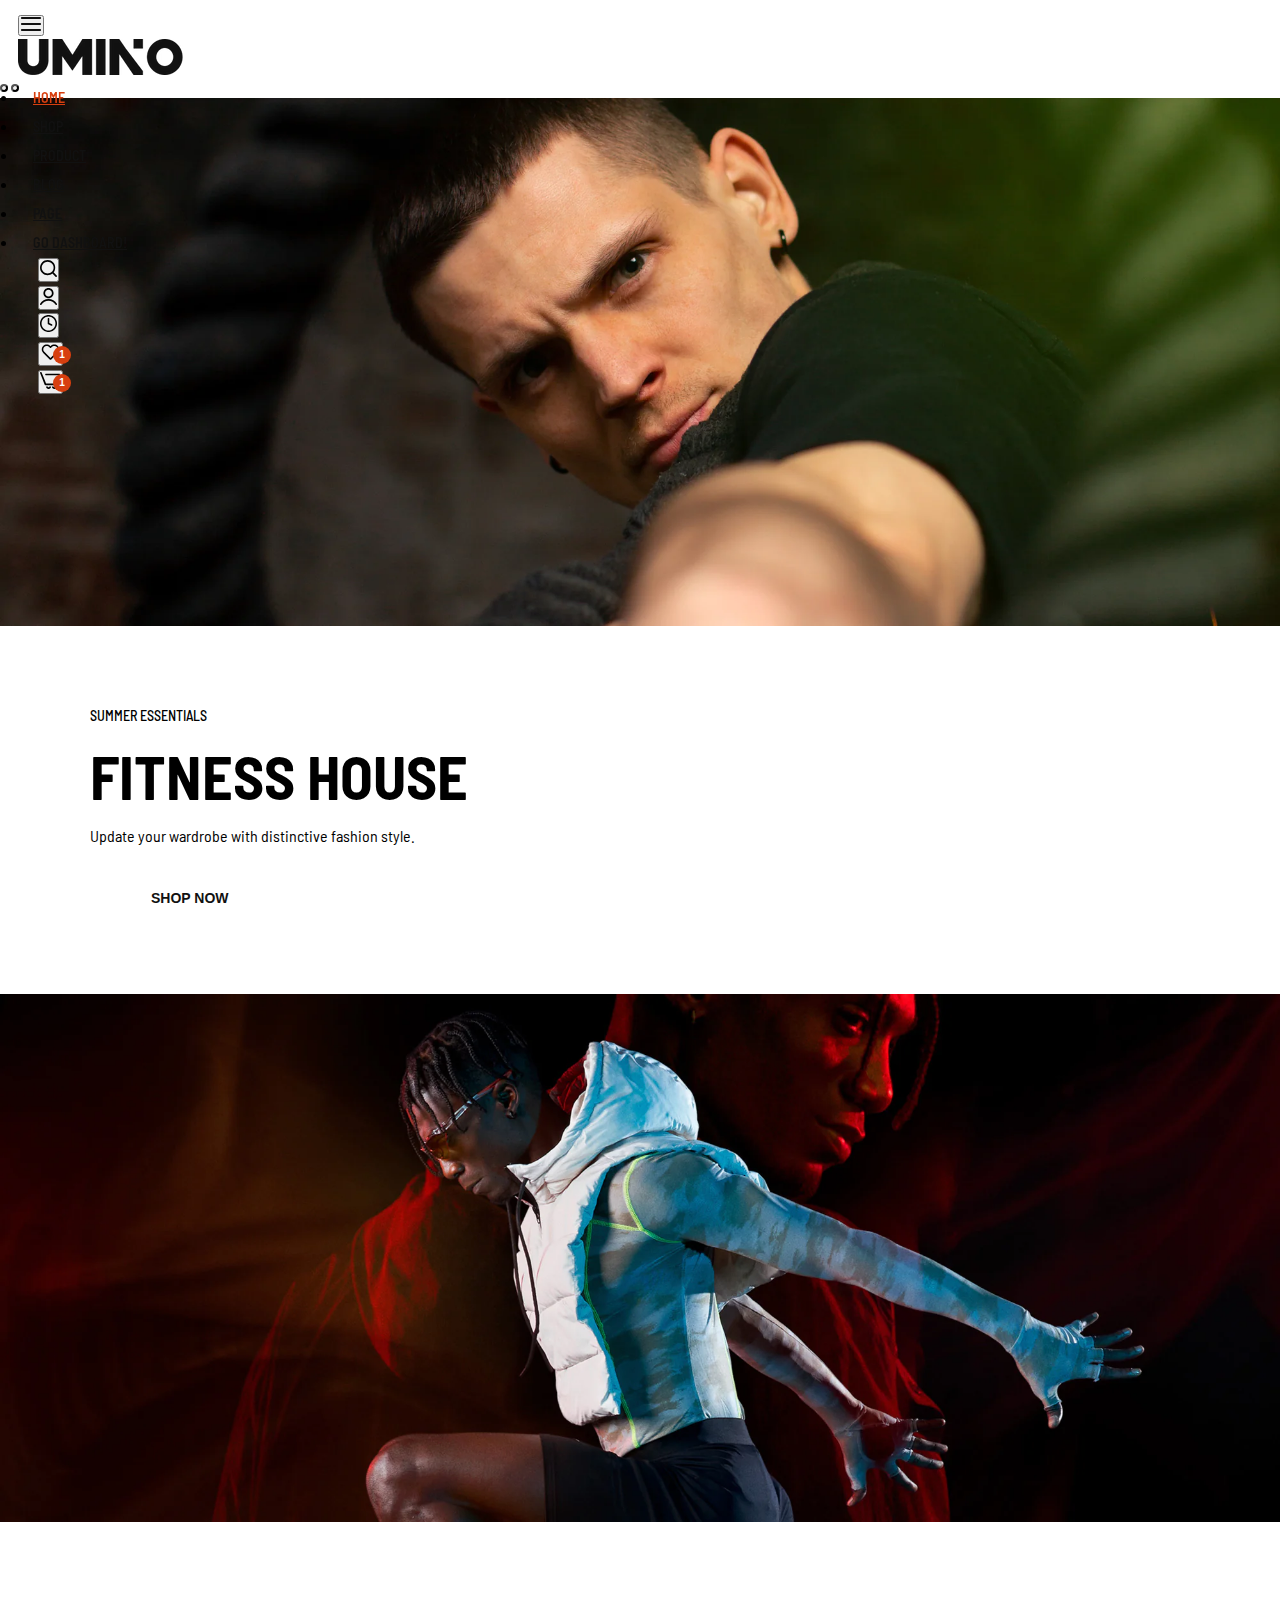
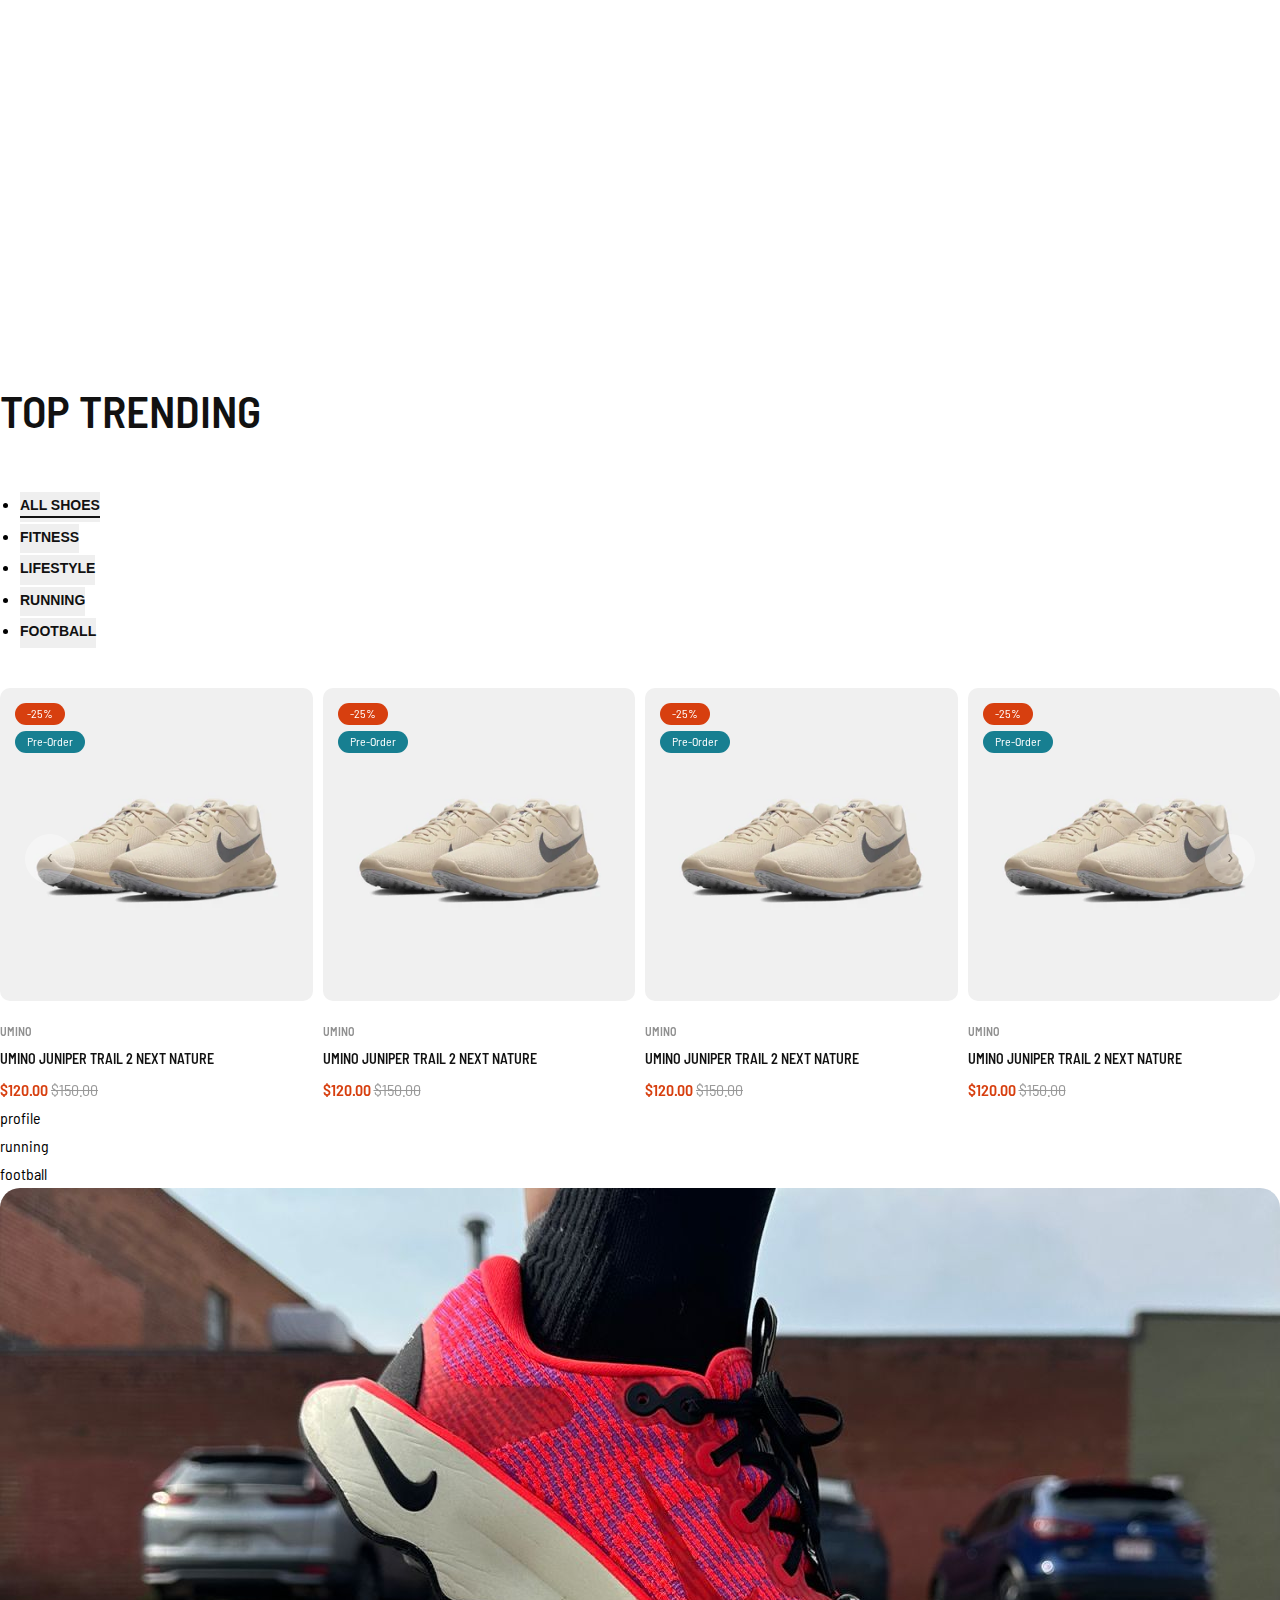
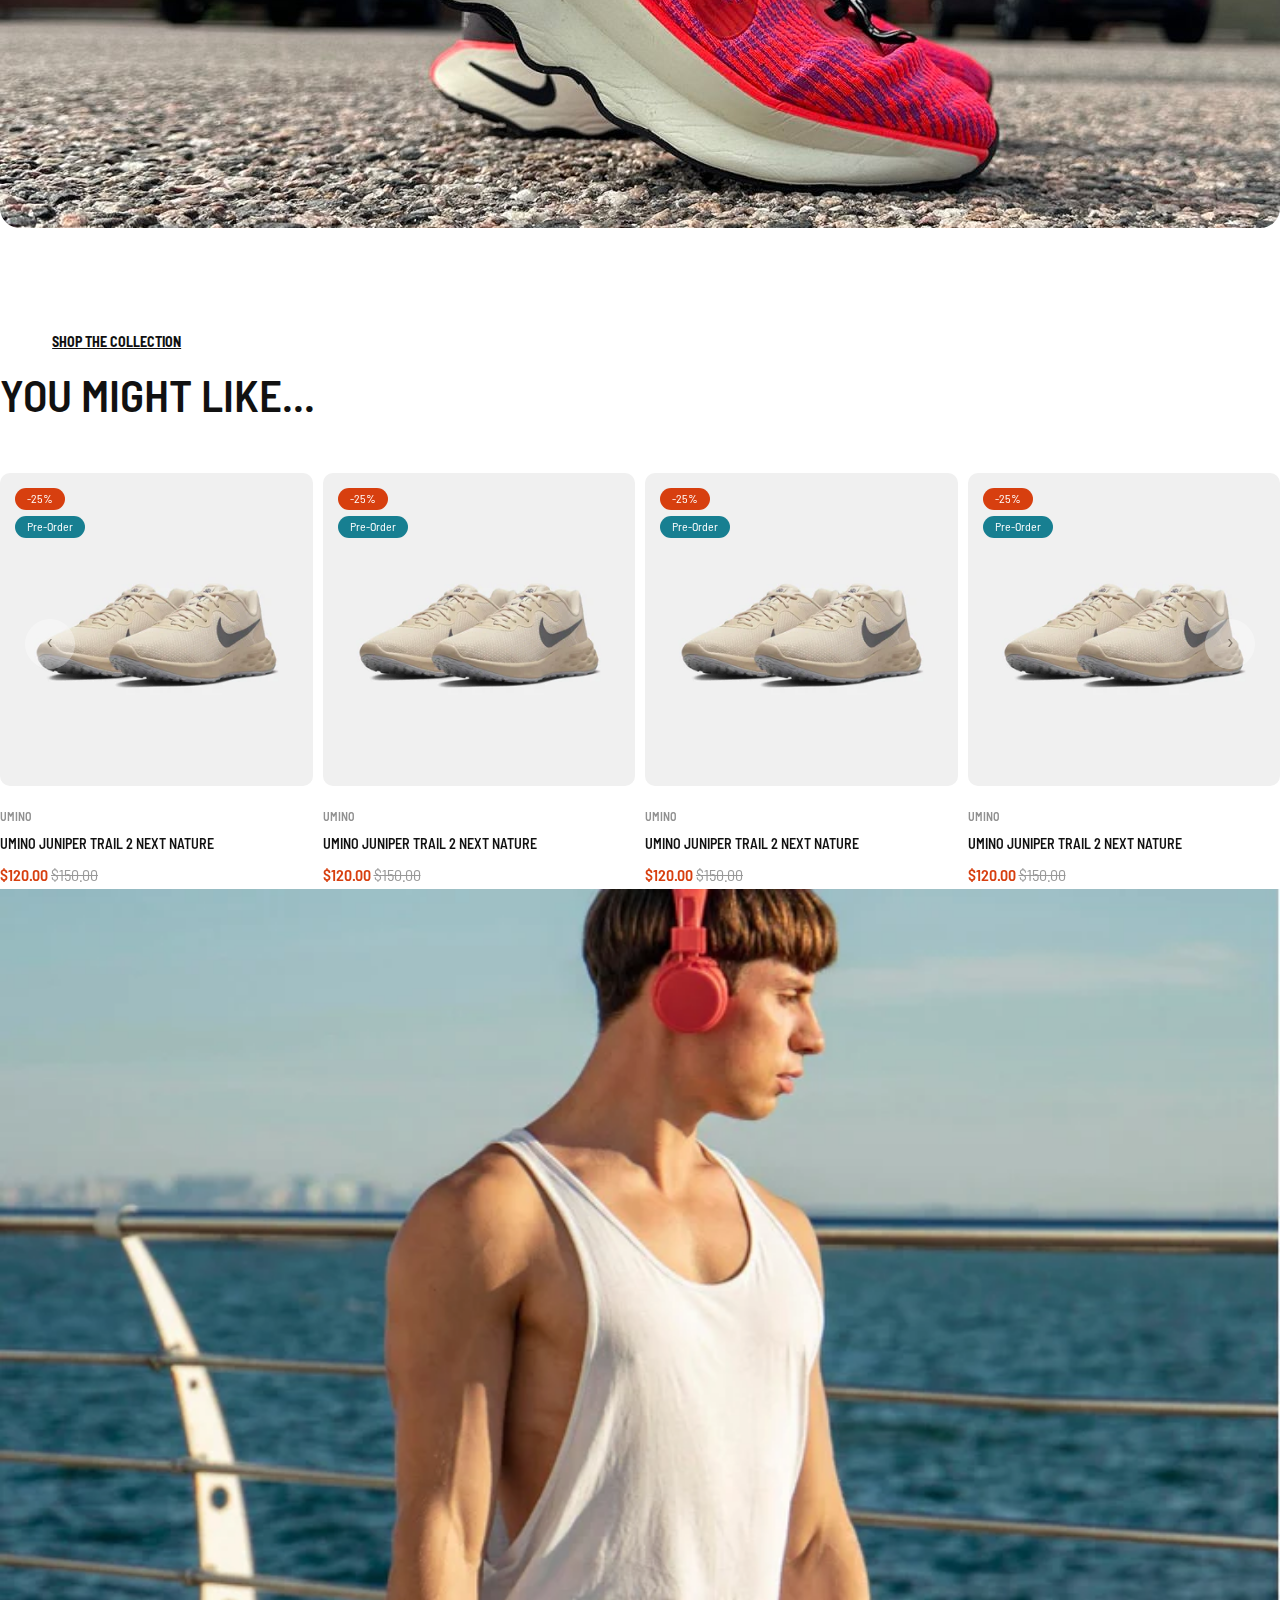
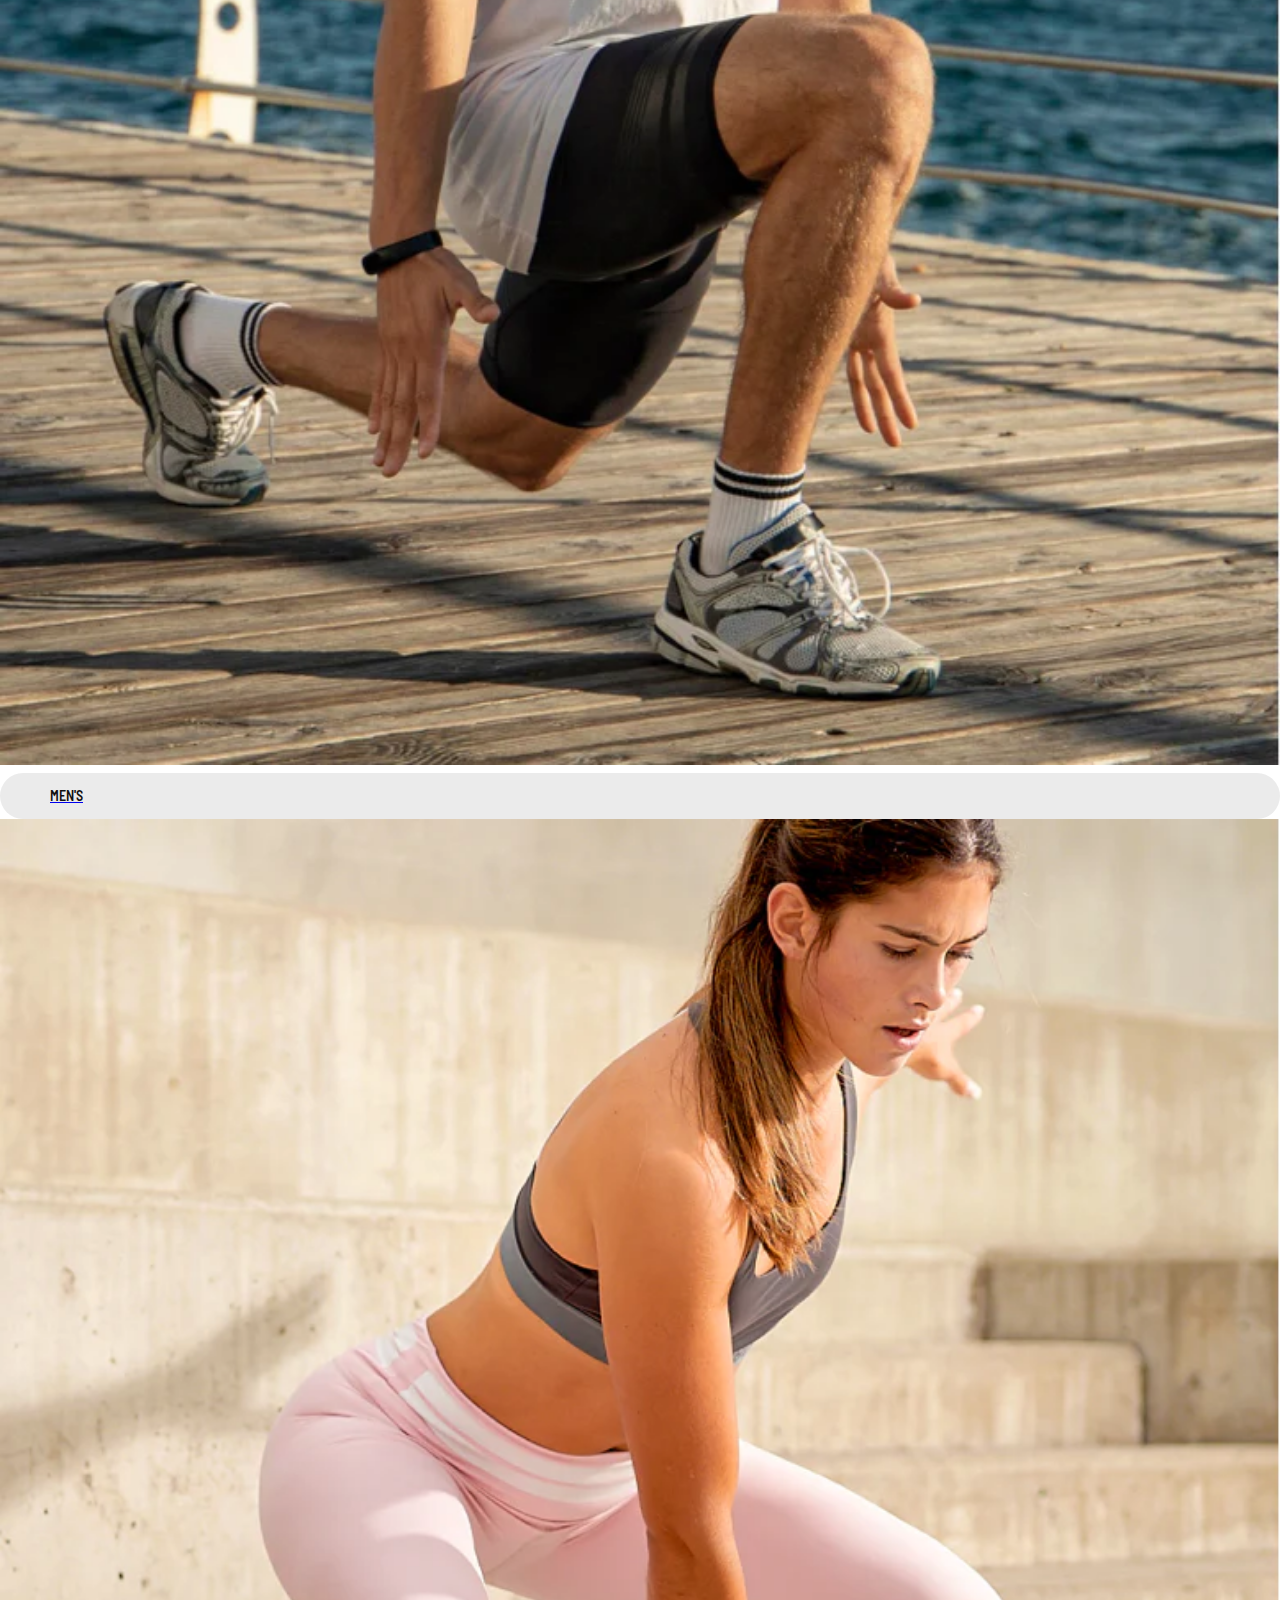
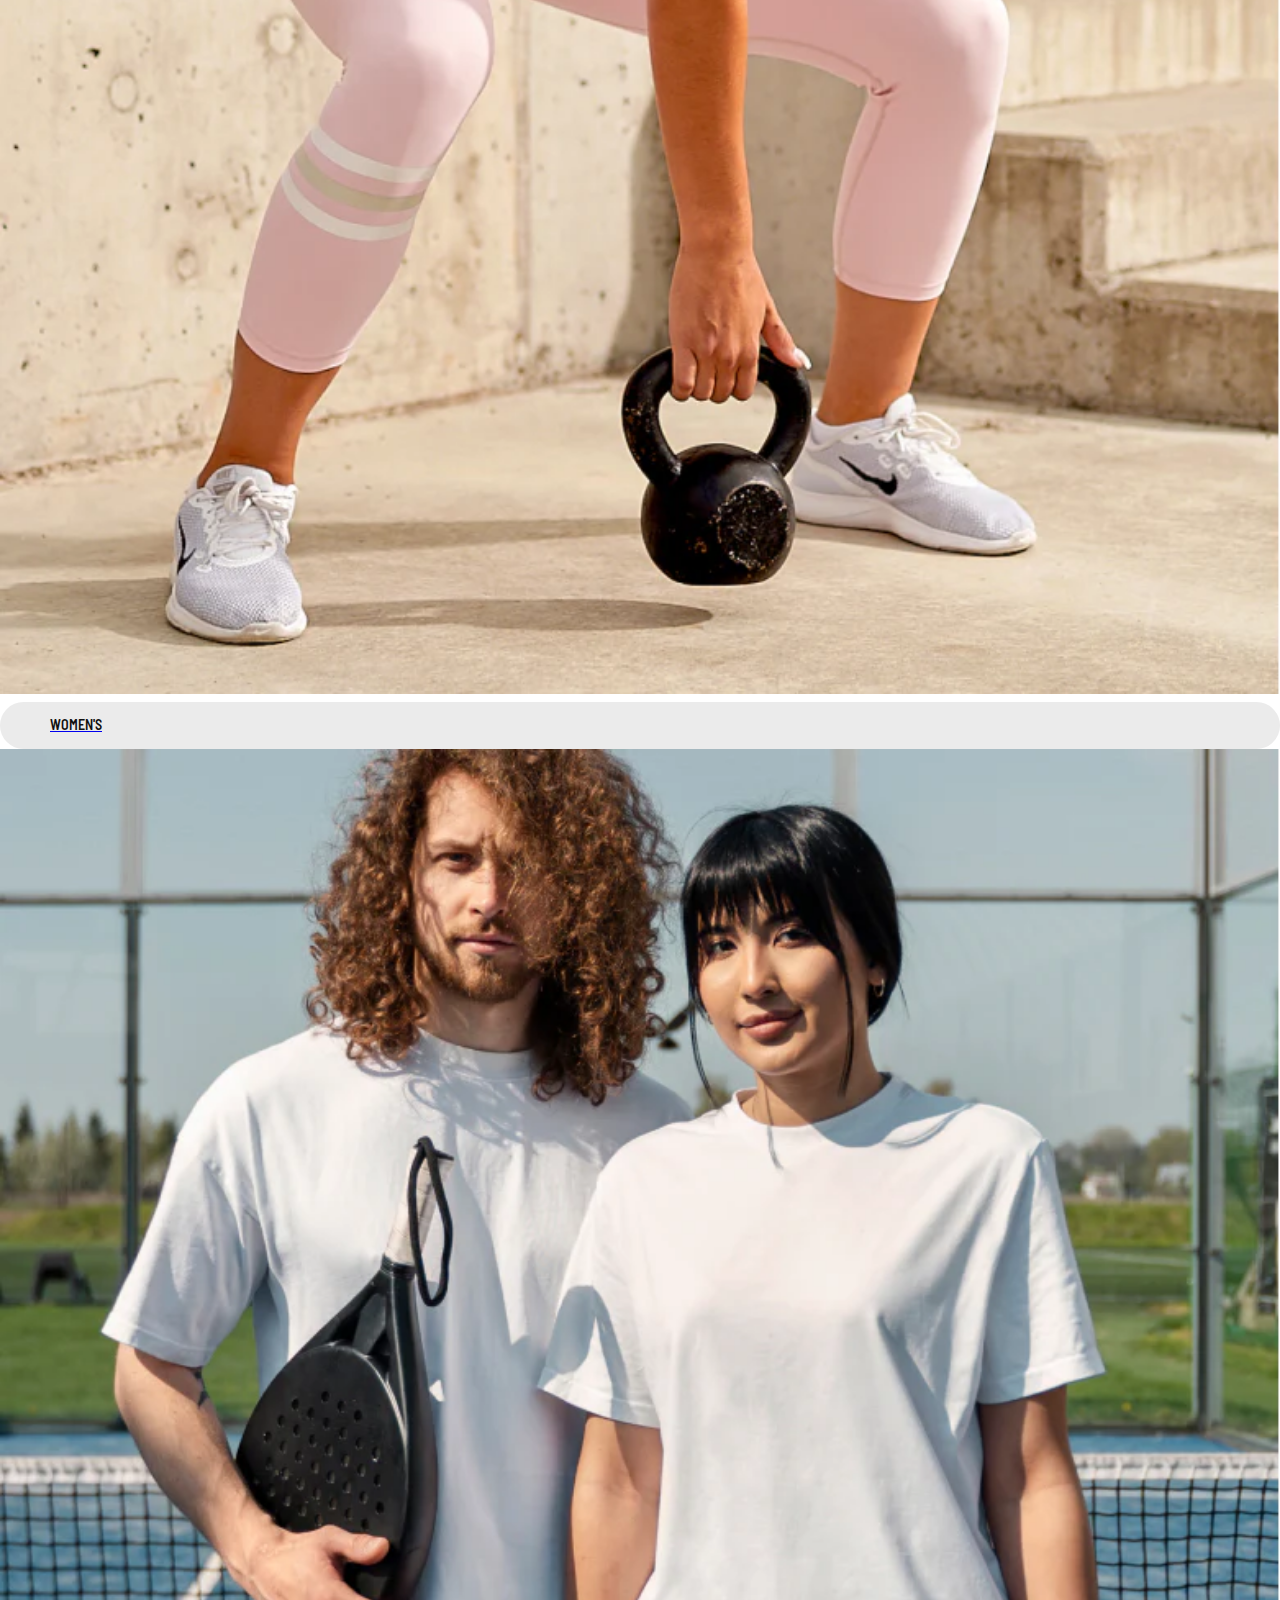
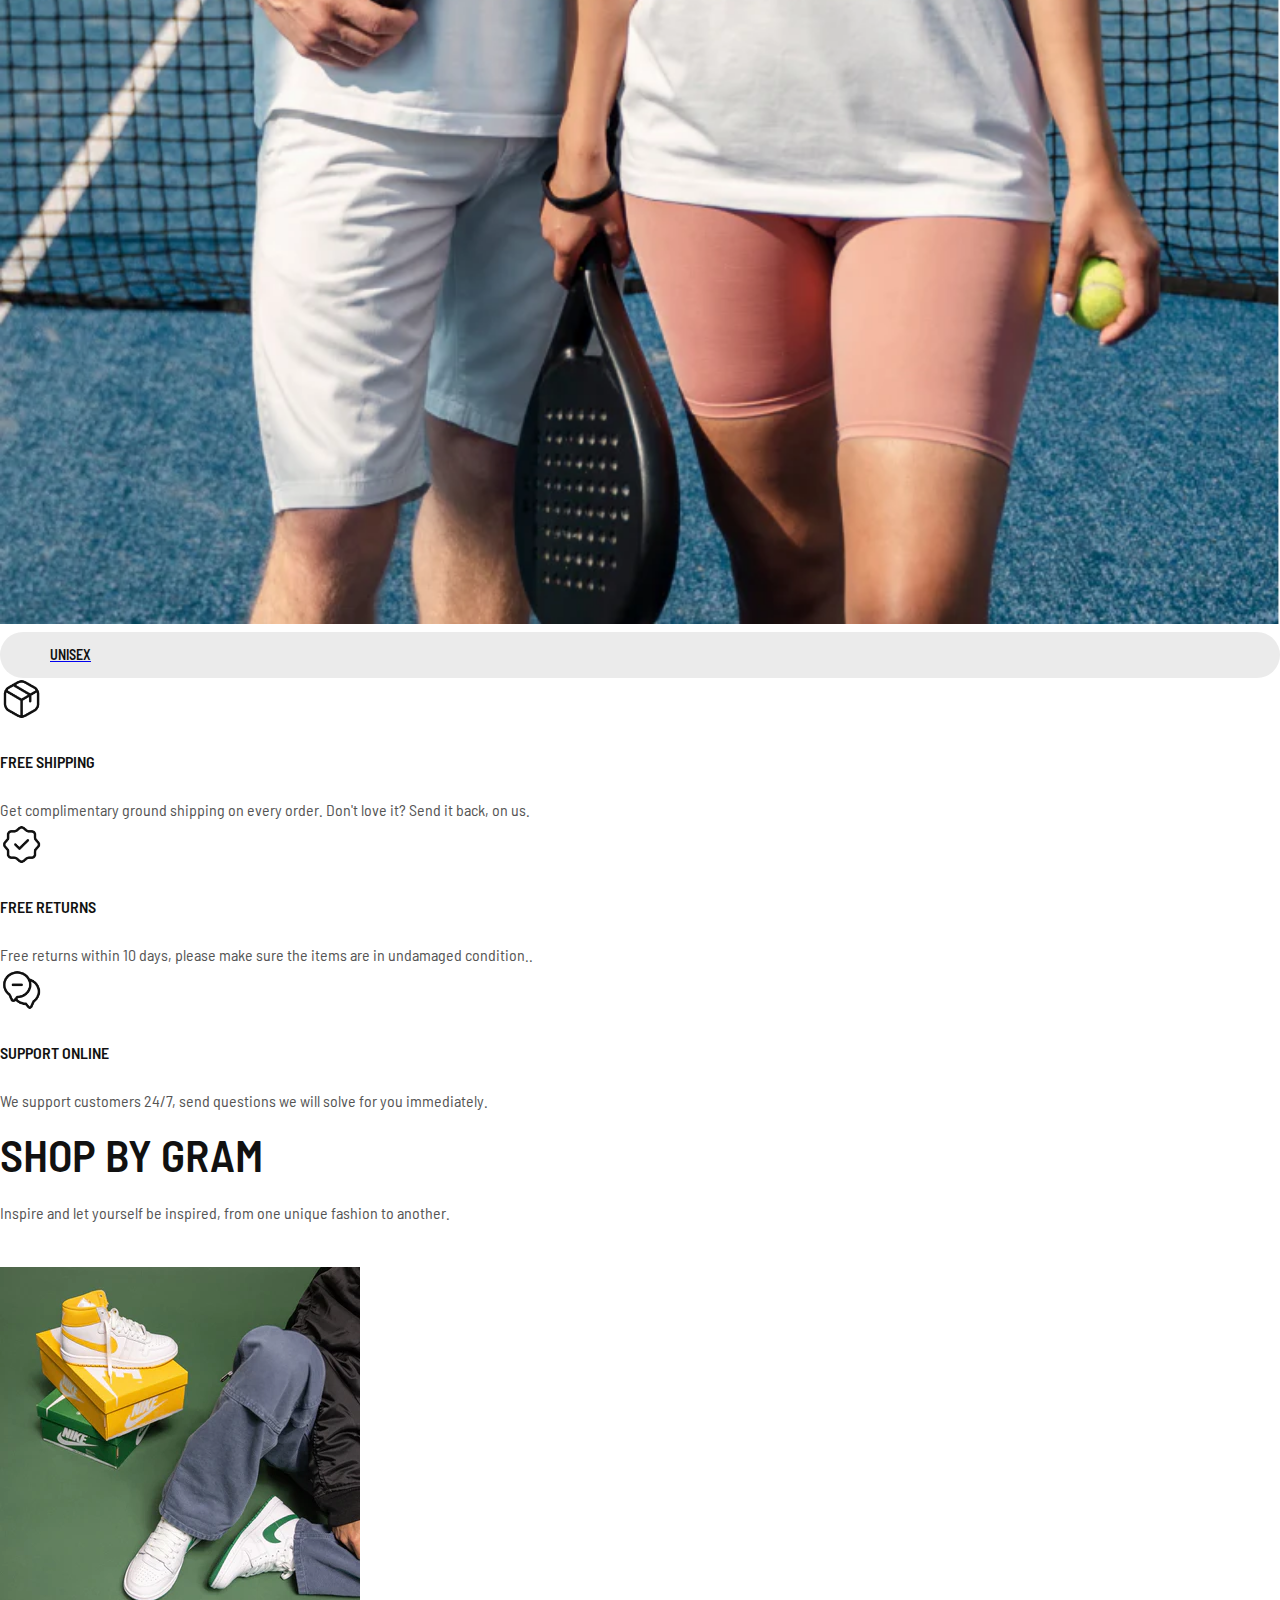
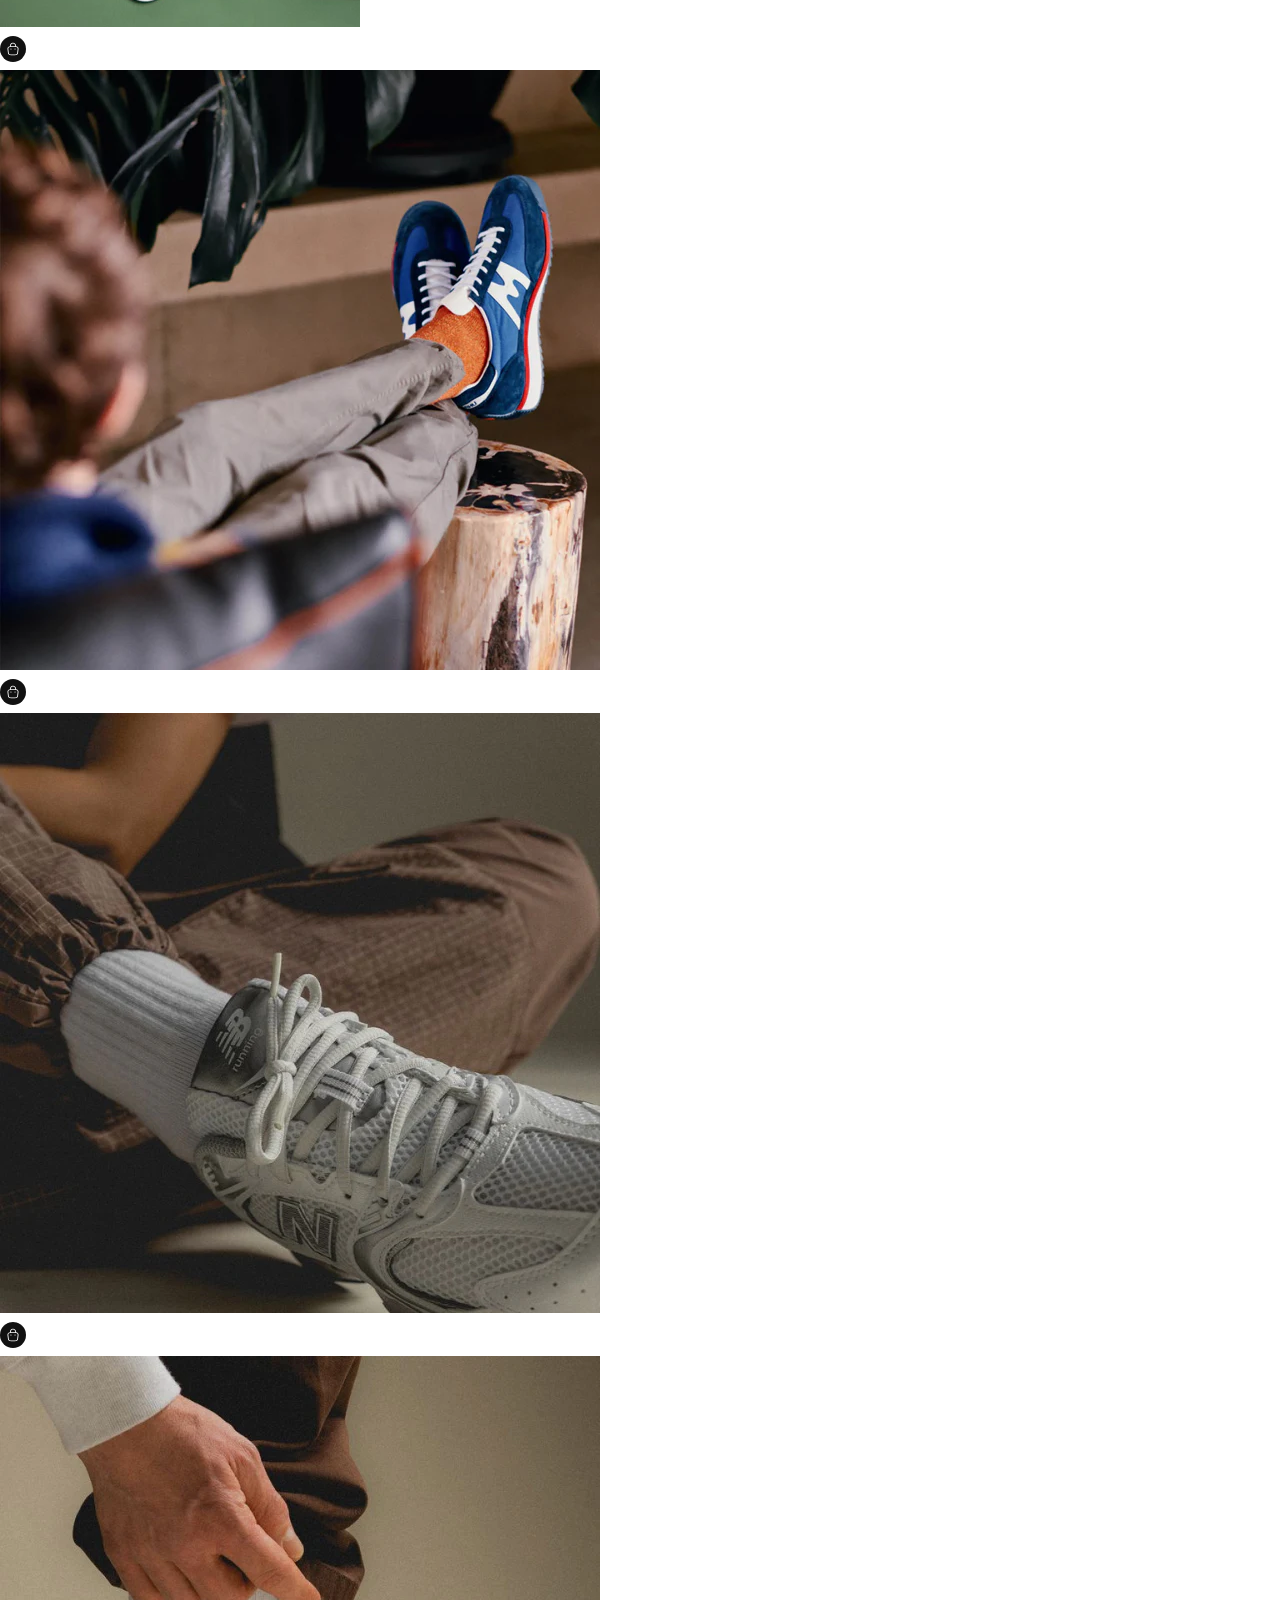
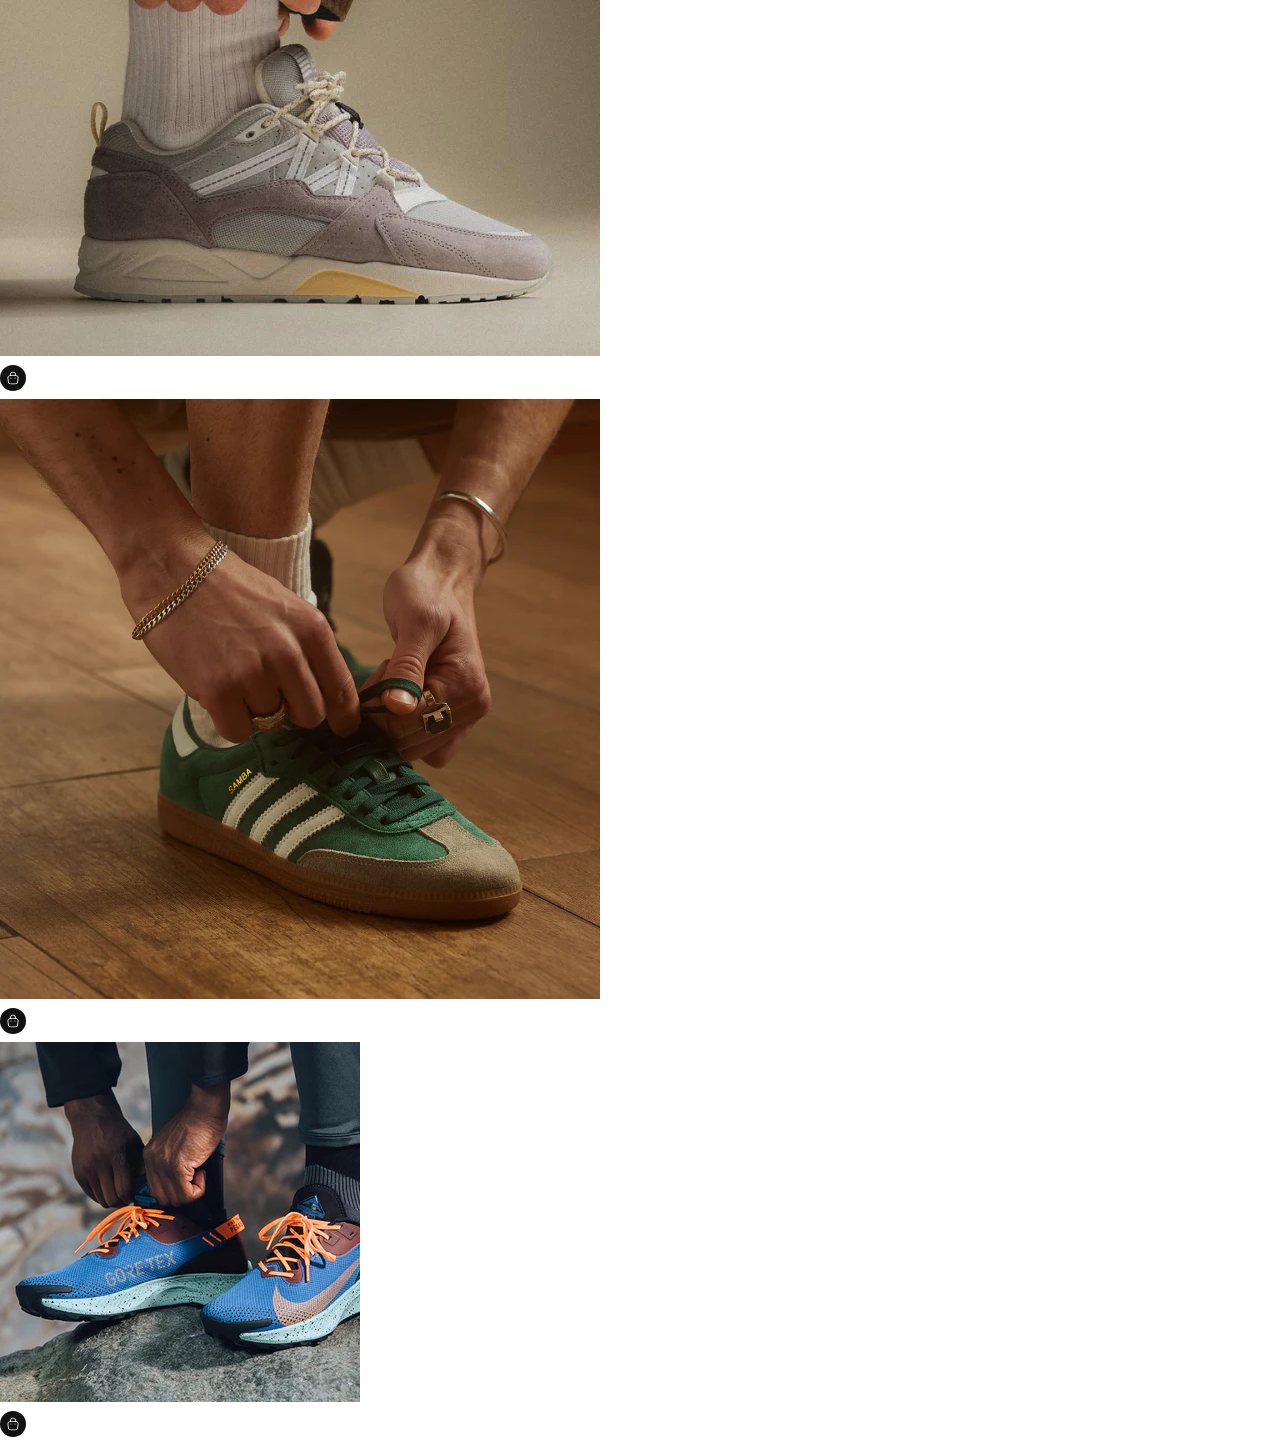
==== commit 43b72e83: "push" ====
--- a/app/views/index.html
+++ b/app/views/index.html
@@ -718,7 +718,7 @@
         </section>
 
         <!-- TOP TRENDING  -->
-        <section class="trendProduct px-0 px-lg-3 py-5 mt-5">
+        <section class="trendProduct px-0 px-lg-3 py-4 py-lg-5 mt-4 mt-lg-5">
             <div class="container-fluid">
                 <div class="section-header">
                     <h2 class="section-heading text-center">TOP TRENDING</h2>
@@ -1148,7 +1148,7 @@
         </section>
 
         <!-- BANNER -->
-        <section class="banner px-0 px-lg-3 py-5 p-3">
+        <section class="banner px-0 px-lg-3 py-4 py-lg-5 p-3">
             <div class="container-fluid">
                 <div class="position-relative">
                     <div class="bg-img"></div>
@@ -1162,7 +1162,7 @@
         </section>
 
         <!-- YOU MIGHT LIKE  -->
-        <section class="product-like py-5 px-0 px-lg-3">
+        <section class="product-like py-4 py-lg-5 px-0 px-lg-3">
             <div class="container-fluid">
                 <div class="section-header">
                     <h2 class="section-heading text-center">YOU MIGHT LIKE...</h2>
@@ -1563,7 +1563,7 @@
         </section>
 
         <!-- BANNER GENDER CATEGORIES -->
-        <section class="banner-gender px-0 px-lg-3 py-5">
+        <section class="banner-gender px-0 px-lg-3 py-4 py-lg-5">
             <div class="container-fluid">
                 <div class="row">
                     <div class="col-12 mb-3 mb-lg-0 col-lg-4">
@@ -1589,7 +1589,7 @@
         </section>
 
         <!-- POLICY -->
-        <section class="policy px-0 px-lg-3 py-5">
+        <section class="policy px-0 px-lg-3 py-4 py-lg-5">
             <div class="container-fluid">
                 <div class="row">
                     <div class="col-12 col-md-4 mb-3 mb-md-0">
@@ -1614,6 +1614,103 @@
                         </div>
                     </div>
                 </div>
+            </div>
+        </section>
+
+        <!-- SHOP BY GRAM  -->
+        <section class="inspire-product px-0 px-lg-3 py-4 py-lg-5">
+            <div class="container-fluid">
+                <div class="section-header text-center">
+                    <h2 class="section-heading text-center">SHOP BY GRAM</h2>
+                    <p>Inspire and let yourself be inspired, from one unique fashion to another.</p>
+                </div>
+                <div class="row">
+                    <div class="col-4 mb-2 mb-lg-0 col-lg-2">
+                        <a href="#" class="item d-block position-relative">
+                            <img src="../../assets/img/Home/Inspired/sport_i1.webp" alt="" class="img-fluid">
+                            <div class="cart-svg position-absolute">
+                                <svg width="26" height="27" viewBox="0 0 26 27" fill="none" xmlns="http://www.w3.org/2000/svg">
+                                    <rect y="0.998047" width="26" height="26" rx="13" fill="#111111"></rect>
+                                    <path fill-rule="evenodd" clip-rule="evenodd" d="M15.1875 10.7956C15.1875 9.51609 14.0882 8.4913 12.7856 8.61767L12.784 8.61782C11.7215 8.71699 10.8125 9.79364 10.8125 10.9064V11.4722C10.8125 11.7138 10.6166 11.9097 10.375 11.9097C10.1334 11.9097 9.9375 11.7138 9.9375 11.4722V10.9064C9.9375 9.39438 11.1398 7.89295 12.7019 7.74669C14.5256 7.57022 16.0625 9.00693 16.0625 10.7956V11.6006C16.0625 11.8422 15.8666 12.0381 15.625 12.0381C15.3834 12.0381 15.1875 11.8422 15.1875 11.6006V10.7956Z" fill="white"></path>
+                                    <path fill-rule="evenodd" clip-rule="evenodd" d="M7.96787 12.1415C8.48436 11.5274 9.36987 11.2272 10.6666 11.2272H15.3333C16.6301 11.2272 17.5156 11.5274 18.0321 12.1415C18.5444 12.7505 18.5924 13.5511 18.5098 14.297L18.5091 14.3032L18.0721 17.7995C18.0076 18.3981 17.8565 19.0538 17.3223 19.5419C16.7908 20.0275 15.9673 20.2689 14.75 20.2689H11.25C10.0326 20.2689 9.2092 20.0275 8.6777 19.5419C8.1434 19.0538 7.99237 18.3981 7.92788 17.7994L7.49008 14.297C7.40754 13.5511 7.45555 12.7505 7.96787 12.1415ZM8.35949 14.1978L8.79755 17.7023C8.8558 18.2459 8.97646 18.6297 9.26787 18.8959C9.56325 19.1658 10.1223 19.3939 11.25 19.3939H14.75C15.8776 19.3939 16.4367 19.1658 16.7321 18.8959C17.0235 18.6297 17.1442 18.2459 17.2025 17.7023L17.2033 17.6946L17.6405 14.1977C17.7149 13.5219 17.6372 13.0313 17.3625 12.7047C17.0914 12.3825 16.5274 12.1022 15.3333 12.1022H10.6666C9.47258 12.1022 8.9085 12.3825 8.63749 12.7047C8.36273 13.0314 8.28509 13.5219 8.35949 14.1978Z" fill="white"></path>
+                                    <path fill-rule="evenodd" clip-rule="evenodd" d="M14.4557 13.9981C14.4557 13.6759 14.7169 13.4147 15.039 13.4147H15.0443C15.3664 13.4147 15.6276 13.6759 15.6276 13.9981C15.6276 14.3202 15.3664 14.5814 15.0443 14.5814H15.039C14.7169 14.5814 14.4557 14.3202 14.4557 13.9981Z" fill="white"></path>
+                                    <path fill-rule="evenodd" clip-rule="evenodd" d="M10.3718 13.9981C10.3718 13.6759 10.633 13.4147 10.9552 13.4147H10.9604C11.2826 13.4147 11.5437 13.6759 11.5437 13.9981C11.5437 14.3202 11.2826 14.5814 10.9604 14.5814H10.9552C10.633 14.5814 10.3718 14.3202 10.3718 13.9981Z" fill="white"></path>
+                                  </svg>
+                            </div>
+                        </a>
+                    </div>
+                    <div class="col-4 mb-2 mb-lg-0 col-lg-2">
+                        <a href="#" class="item d-block position-relative">
+                            <img src="../../assets/img/Home/Inspired/sport_i2.webp" alt="" class="img-fluid">
+                            <div class="cart-svg position-absolute">
+                                <svg width="26" height="27" viewBox="0 0 26 27" fill="none" xmlns="http://www.w3.org/2000/svg">
+                                    <rect y="0.998047" width="26" height="26" rx="13" fill="#111111"></rect>
+                                    <path fill-rule="evenodd" clip-rule="evenodd" d="M15.1875 10.7956C15.1875 9.51609 14.0882 8.4913 12.7856 8.61767L12.784 8.61782C11.7215 8.71699 10.8125 9.79364 10.8125 10.9064V11.4722C10.8125 11.7138 10.6166 11.9097 10.375 11.9097C10.1334 11.9097 9.9375 11.7138 9.9375 11.4722V10.9064C9.9375 9.39438 11.1398 7.89295 12.7019 7.74669C14.5256 7.57022 16.0625 9.00693 16.0625 10.7956V11.6006C16.0625 11.8422 15.8666 12.0381 15.625 12.0381C15.3834 12.0381 15.1875 11.8422 15.1875 11.6006V10.7956Z" fill="white"></path>
+                                    <path fill-rule="evenodd" clip-rule="evenodd" d="M7.96787 12.1415C8.48436 11.5274 9.36987 11.2272 10.6666 11.2272H15.3333C16.6301 11.2272 17.5156 11.5274 18.0321 12.1415C18.5444 12.7505 18.5924 13.5511 18.5098 14.297L18.5091 14.3032L18.0721 17.7995C18.0076 18.3981 17.8565 19.0538 17.3223 19.5419C16.7908 20.0275 15.9673 20.2689 14.75 20.2689H11.25C10.0326 20.2689 9.2092 20.0275 8.6777 19.5419C8.1434 19.0538 7.99237 18.3981 7.92788 17.7994L7.49008 14.297C7.40754 13.5511 7.45555 12.7505 7.96787 12.1415ZM8.35949 14.1978L8.79755 17.7023C8.8558 18.2459 8.97646 18.6297 9.26787 18.8959C9.56325 19.1658 10.1223 19.3939 11.25 19.3939H14.75C15.8776 19.3939 16.4367 19.1658 16.7321 18.8959C17.0235 18.6297 17.1442 18.2459 17.2025 17.7023L17.2033 17.6946L17.6405 14.1977C17.7149 13.5219 17.6372 13.0313 17.3625 12.7047C17.0914 12.3825 16.5274 12.1022 15.3333 12.1022H10.6666C9.47258 12.1022 8.9085 12.3825 8.63749 12.7047C8.36273 13.0314 8.28509 13.5219 8.35949 14.1978Z" fill="white"></path>
+                                    <path fill-rule="evenodd" clip-rule="evenodd" d="M14.4557 13.9981C14.4557 13.6759 14.7169 13.4147 15.039 13.4147H15.0443C15.3664 13.4147 15.6276 13.6759 15.6276 13.9981C15.6276 14.3202 15.3664 14.5814 15.0443 14.5814H15.039C14.7169 14.5814 14.4557 14.3202 14.4557 13.9981Z" fill="white"></path>
+                                    <path fill-rule="evenodd" clip-rule="evenodd" d="M10.3718 13.9981C10.3718 13.6759 10.633 13.4147 10.9552 13.4147H10.9604C11.2826 13.4147 11.5437 13.6759 11.5437 13.9981C11.5437 14.3202 11.2826 14.5814 10.9604 14.5814H10.9552C10.633 14.5814 10.3718 14.3202 10.3718 13.9981Z" fill="white"></path>
+                                  </svg>
+                            </div>
+                        </a>
+                    </div>
+                    <div class="col-4 mb-2 mb-lg-0 col-lg-2">
+                        <a href="#" class="item d-block position-relative">
+                            <img src="../../assets/img/Home/Inspired/sport_i3.webp" alt="" class="img-fluid">
+                            <div class="cart-svg position-absolute">
+                                <svg width="26" height="27" viewBox="0 0 26 27" fill="none" xmlns="http://www.w3.org/2000/svg">
+                                    <rect y="0.998047" width="26" height="26" rx="13" fill="#111111"></rect>
+                                    <path fill-rule="evenodd" clip-rule="evenodd" d="M15.1875 10.7956C15.1875 9.51609 14.0882 8.4913 12.7856 8.61767L12.784 8.61782C11.7215 8.71699 10.8125 9.79364 10.8125 10.9064V11.4722C10.8125 11.7138 10.6166 11.9097 10.375 11.9097C10.1334 11.9097 9.9375 11.7138 9.9375 11.4722V10.9064C9.9375 9.39438 11.1398 7.89295 12.7019 7.74669C14.5256 7.57022 16.0625 9.00693 16.0625 10.7956V11.6006C16.0625 11.8422 15.8666 12.0381 15.625 12.0381C15.3834 12.0381 15.1875 11.8422 15.1875 11.6006V10.7956Z" fill="white"></path>
+                                    <path fill-rule="evenodd" clip-rule="evenodd" d="M7.96787 12.1415C8.48436 11.5274 9.36987 11.2272 10.6666 11.2272H15.3333C16.6301 11.2272 17.5156 11.5274 18.0321 12.1415C18.5444 12.7505 18.5924 13.5511 18.5098 14.297L18.5091 14.3032L18.0721 17.7995C18.0076 18.3981 17.8565 19.0538 17.3223 19.5419C16.7908 20.0275 15.9673 20.2689 14.75 20.2689H11.25C10.0326 20.2689 9.2092 20.0275 8.6777 19.5419C8.1434 19.0538 7.99237 18.3981 7.92788 17.7994L7.49008 14.297C7.40754 13.5511 7.45555 12.7505 7.96787 12.1415ZM8.35949 14.1978L8.79755 17.7023C8.8558 18.2459 8.97646 18.6297 9.26787 18.8959C9.56325 19.1658 10.1223 19.3939 11.25 19.3939H14.75C15.8776 19.3939 16.4367 19.1658 16.7321 18.8959C17.0235 18.6297 17.1442 18.2459 17.2025 17.7023L17.2033 17.6946L17.6405 14.1977C17.7149 13.5219 17.6372 13.0313 17.3625 12.7047C17.0914 12.3825 16.5274 12.1022 15.3333 12.1022H10.6666C9.47258 12.1022 8.9085 12.3825 8.63749 12.7047C8.36273 13.0314 8.28509 13.5219 8.35949 14.1978Z" fill="white"></path>
+                                    <path fill-rule="evenodd" clip-rule="evenodd" d="M14.4557 13.9981C14.4557 13.6759 14.7169 13.4147 15.039 13.4147H15.0443C15.3664 13.4147 15.6276 13.6759 15.6276 13.9981C15.6276 14.3202 15.3664 14.5814 15.0443 14.5814H15.039C14.7169 14.5814 14.4557 14.3202 14.4557 13.9981Z" fill="white"></path>
+                                    <path fill-rule="evenodd" clip-rule="evenodd" d="M10.3718 13.9981C10.3718 13.6759 10.633 13.4147 10.9552 13.4147H10.9604C11.2826 13.4147 11.5437 13.6759 11.5437 13.9981C11.5437 14.3202 11.2826 14.5814 10.9604 14.5814H10.9552C10.633 14.5814 10.3718 14.3202 10.3718 13.9981Z" fill="white"></path>
+                                  </svg>
+                            </div>
+                        </a>
+                    </div>
+                    <div class="col-4 mb-2 mb-lg-0 col-lg-2">
+                        <a href="#" class="item d-block position-relative">
+                            <img src="../../assets/img/Home/Inspired/sport_i4.webp" alt="" class="img-fluid">
+                            <div class="cart-svg position-absolute">
+                                <svg width="26" height="27" viewBox="0 0 26 27" fill="none" xmlns="http://www.w3.org/2000/svg">
+                                    <rect y="0.998047" width="26" height="26" rx="13" fill="#111111"></rect>
+                                    <path fill-rule="evenodd" clip-rule="evenodd" d="M15.1875 10.7956C15.1875 9.51609 14.0882 8.4913 12.7856 8.61767L12.784 8.61782C11.7215 8.71699 10.8125 9.79364 10.8125 10.9064V11.4722C10.8125 11.7138 10.6166 11.9097 10.375 11.9097C10.1334 11.9097 9.9375 11.7138 9.9375 11.4722V10.9064C9.9375 9.39438 11.1398 7.89295 12.7019 7.74669C14.5256 7.57022 16.0625 9.00693 16.0625 10.7956V11.6006C16.0625 11.8422 15.8666 12.0381 15.625 12.0381C15.3834 12.0381 15.1875 11.8422 15.1875 11.6006V10.7956Z" fill="white"></path>
+                                    <path fill-rule="evenodd" clip-rule="evenodd" d="M7.96787 12.1415C8.48436 11.5274 9.36987 11.2272 10.6666 11.2272H15.3333C16.6301 11.2272 17.5156 11.5274 18.0321 12.1415C18.5444 12.7505 18.5924 13.5511 18.5098 14.297L18.5091 14.3032L18.0721 17.7995C18.0076 18.3981 17.8565 19.0538 17.3223 19.5419C16.7908 20.0275 15.9673 20.2689 14.75 20.2689H11.25C10.0326 20.2689 9.2092 20.0275 8.6777 19.5419C8.1434 19.0538 7.99237 18.3981 7.92788 17.7994L7.49008 14.297C7.40754 13.5511 7.45555 12.7505 7.96787 12.1415ZM8.35949 14.1978L8.79755 17.7023C8.8558 18.2459 8.97646 18.6297 9.26787 18.8959C9.56325 19.1658 10.1223 19.3939 11.25 19.3939H14.75C15.8776 19.3939 16.4367 19.1658 16.7321 18.8959C17.0235 18.6297 17.1442 18.2459 17.2025 17.7023L17.2033 17.6946L17.6405 14.1977C17.7149 13.5219 17.6372 13.0313 17.3625 12.7047C17.0914 12.3825 16.5274 12.1022 15.3333 12.1022H10.6666C9.47258 12.1022 8.9085 12.3825 8.63749 12.7047C8.36273 13.0314 8.28509 13.5219 8.35949 14.1978Z" fill="white"></path>
+                                    <path fill-rule="evenodd" clip-rule="evenodd" d="M14.4557 13.9981C14.4557 13.6759 14.7169 13.4147 15.039 13.4147H15.0443C15.3664 13.4147 15.6276 13.6759 15.6276 13.9981C15.6276 14.3202 15.3664 14.5814 15.0443 14.5814H15.039C14.7169 14.5814 14.4557 14.3202 14.4557 13.9981Z" fill="white"></path>
+                                    <path fill-rule="evenodd" clip-rule="evenodd" d="M10.3718 13.9981C10.3718 13.6759 10.633 13.4147 10.9552 13.4147H10.9604C11.2826 13.4147 11.5437 13.6759 11.5437 13.9981C11.5437 14.3202 11.2826 14.5814 10.9604 14.5814H10.9552C10.633 14.5814 10.3718 14.3202 10.3718 13.9981Z" fill="white"></path>
+                                  </svg>
+                            </div>
+                        </a>
+                    </div>
+                    <div class="col-4 mb-2 mb-lg-0 col-lg-2">
+                        <a href="#" class="item d-block position-relative">
+                            <img src="../../assets/img/Home/Inspired/sport_i5.webp" alt="" class="img-fluid">
+                            <div class="cart-svg position-absolute">
+                                <svg width="26" height="27" viewBox="0 0 26 27" fill="none" xmlns="http://www.w3.org/2000/svg">
+                                    <rect y="0.998047" width="26" height="26" rx="13" fill="#111111"></rect>
+                                    <path fill-rule="evenodd" clip-rule="evenodd" d="M15.1875 10.7956C15.1875 9.51609 14.0882 8.4913 12.7856 8.61767L12.784 8.61782C11.7215 8.71699 10.8125 9.79364 10.8125 10.9064V11.4722C10.8125 11.7138 10.6166 11.9097 10.375 11.9097C10.1334 11.9097 9.9375 11.7138 9.9375 11.4722V10.9064C9.9375 9.39438 11.1398 7.89295 12.7019 7.74669C14.5256 7.57022 16.0625 9.00693 16.0625 10.7956V11.6006C16.0625 11.8422 15.8666 12.0381 15.625 12.0381C15.3834 12.0381 15.1875 11.8422 15.1875 11.6006V10.7956Z" fill="white"></path>
+                                    <path fill-rule="evenodd" clip-rule="evenodd" d="M7.96787 12.1415C8.48436 11.5274 9.36987 11.2272 10.6666 11.2272H15.3333C16.6301 11.2272 17.5156 11.5274 18.0321 12.1415C18.5444 12.7505 18.5924 13.5511 18.5098 14.297L18.5091 14.3032L18.0721 17.7995C18.0076 18.3981 17.8565 19.0538 17.3223 19.5419C16.7908 20.0275 15.9673 20.2689 14.75 20.2689H11.25C10.0326 20.2689 9.2092 20.0275 8.6777 19.5419C8.1434 19.0538 7.99237 18.3981 7.92788 17.7994L7.49008 14.297C7.40754 13.5511 7.45555 12.7505 7.96787 12.1415ZM8.35949 14.1978L8.79755 17.7023C8.8558 18.2459 8.97646 18.6297 9.26787 18.8959C9.56325 19.1658 10.1223 19.3939 11.25 19.3939H14.75C15.8776 19.3939 16.4367 19.1658 16.7321 18.8959C17.0235 18.6297 17.1442 18.2459 17.2025 17.7023L17.2033 17.6946L17.6405 14.1977C17.7149 13.5219 17.6372 13.0313 17.3625 12.7047C17.0914 12.3825 16.5274 12.1022 15.3333 12.1022H10.6666C9.47258 12.1022 8.9085 12.3825 8.63749 12.7047C8.36273 13.0314 8.28509 13.5219 8.35949 14.1978Z" fill="white"></path>
+                                    <path fill-rule="evenodd" clip-rule="evenodd" d="M14.4557 13.9981C14.4557 13.6759 14.7169 13.4147 15.039 13.4147H15.0443C15.3664 13.4147 15.6276 13.6759 15.6276 13.9981C15.6276 14.3202 15.3664 14.5814 15.0443 14.5814H15.039C14.7169 14.5814 14.4557 14.3202 14.4557 13.9981Z" fill="white"></path>
+                                    <path fill-rule="evenodd" clip-rule="evenodd" d="M10.3718 13.9981C10.3718 13.6759 10.633 13.4147 10.9552 13.4147H10.9604C11.2826 13.4147 11.5437 13.6759 11.5437 13.9981C11.5437 14.3202 11.2826 14.5814 10.9604 14.5814H10.9552C10.633 14.5814 10.3718 14.3202 10.3718 13.9981Z" fill="white"></path>
+                                  </svg>
+                            </div>
+                        </a>
+                    </div>
+                    <div class="col-4 mb-2 mb-lg-0 col-lg-2">
+                        <a href="#" class="item d-block position-relative">
+                            <img src="../../assets/img/Home/Inspired/sport_i6.webp" alt="" class="img-fluid">
+                            <div class="cart-svg position-absolute">
+                                <svg width="26" height="27" viewBox="0 0 26 27" fill="none" xmlns="http://www.w3.org/2000/svg">
+                                    <rect y="0.998047" width="26" height="26" rx="13" fill="#111111"></rect>
+                                    <path fill-rule="evenodd" clip-rule="evenodd" d="M15.1875 10.7956C15.1875 9.51609 14.0882 8.4913 12.7856 8.61767L12.784 8.61782C11.7215 8.71699 10.8125 9.79364 10.8125 10.9064V11.4722C10.8125 11.7138 10.6166 11.9097 10.375 11.9097C10.1334 11.9097 9.9375 11.7138 9.9375 11.4722V10.9064C9.9375 9.39438 11.1398 7.89295 12.7019 7.74669C14.5256 7.57022 16.0625 9.00693 16.0625 10.7956V11.6006C16.0625 11.8422 15.8666 12.0381 15.625 12.0381C15.3834 12.0381 15.1875 11.8422 15.1875 11.6006V10.7956Z" fill="white"></path>
+                                    <path fill-rule="evenodd" clip-rule="evenodd" d="M7.96787 12.1415C8.48436 11.5274 9.36987 11.2272 10.6666 11.2272H15.3333C16.6301 11.2272 17.5156 11.5274 18.0321 12.1415C18.5444 12.7505 18.5924 13.5511 18.5098 14.297L18.5091 14.3032L18.0721 17.7995C18.0076 18.3981 17.8565 19.0538 17.3223 19.5419C16.7908 20.0275 15.9673 20.2689 14.75 20.2689H11.25C10.0326 20.2689 9.2092 20.0275 8.6777 19.5419C8.1434 19.0538 7.99237 18.3981 7.92788 17.7994L7.49008 14.297C7.40754 13.5511 7.45555 12.7505 7.96787 12.1415ZM8.35949 14.1978L8.79755 17.7023C8.8558 18.2459 8.97646 18.6297 9.26787 18.8959C9.56325 19.1658 10.1223 19.3939 11.25 19.3939H14.75C15.8776 19.3939 16.4367 19.1658 16.7321 18.8959C17.0235 18.6297 17.1442 18.2459 17.2025 17.7023L17.2033 17.6946L17.6405 14.1977C17.7149 13.5219 17.6372 13.0313 17.3625 12.7047C17.0914 12.3825 16.5274 12.1022 15.3333 12.1022H10.6666C9.47258 12.1022 8.9085 12.3825 8.63749 12.7047C8.36273 13.0314 8.28509 13.5219 8.35949 14.1978Z" fill="white"></path>
+                                    <path fill-rule="evenodd" clip-rule="evenodd" d="M14.4557 13.9981C14.4557 13.6759 14.7169 13.4147 15.039 13.4147H15.0443C15.3664 13.4147 15.6276 13.6759 15.6276 13.9981C15.6276 14.3202 15.3664 14.5814 15.0443 14.5814H15.039C14.7169 14.5814 14.4557 14.3202 14.4557 13.9981Z" fill="white"></path>
+                                    <path fill-rule="evenodd" clip-rule="evenodd" d="M10.3718 13.9981C10.3718 13.6759 10.633 13.4147 10.9552 13.4147H10.9604C11.2826 13.4147 11.5437 13.6759 11.5437 13.9981C11.5437 14.3202 11.2826 14.5814 10.9604 14.5814H10.9552C10.633 14.5814 10.3718 14.3202 10.3718 13.9981Z" fill="white"></path>
+                                  </svg>
+                            </div>
+                        </a>
+                    </div>
+                </div>
+                
             </div>
         </section>
 
--- a/assets/css/main.css
+++ b/assets/css/main.css
@@ -993,6 +993,9 @@
   font-weight: 600;
   margin-bottom: 5px;
 }
+.section-header p {
+  color: #555;
+}
 
 .trendProduct .nav-tabs {
   border-bottom: none;
@@ -1062,9 +1065,13 @@
   padding-right: 4vw;
 }
 
+.banner-gender .banner-item {
+  overflow: hidden;
+  border-radius: 10px;
+}
 .banner-gender .banner-item img {
-  border-radius: 10px;
   width: 100%;
+  transition: all 0.4s;
 }
 .banner-gender .banner-item .gender-heading {
   left: 30px;
@@ -1076,6 +1083,9 @@
   font-size: 14px;
   font-weight: 600;
 }
+.banner-gender .banner-item:hover img {
+  transform: scale(1.1);
+}
 
 .policy .policy-item img {
   width: 42px;
@@ -1092,6 +1102,31 @@
   font-weight: 400;
 }
 
+.inspire-product .item {
+  overflow: hidden;
+  border-radius: 10px;
+}
+.inspire-product .item img {
+  transition: all 0.4s;
+}
+.inspire-product .item img:hover {
+  transform: scale(1.1);
+}
+.inspire-product .item .cart-svg {
+  top: 10px;
+  right: 10px;
+}
+
+@media screen and (max-width: 575.98px) {
+  .section-header {
+    margin-bottom: 20px;
+  }
+  .section-header .section-heading {
+    color: #111;
+    font-size: 36px;
+    font-weight: 600;
+  }
+}
 .body {
   width: 85%;
   margin: auto;
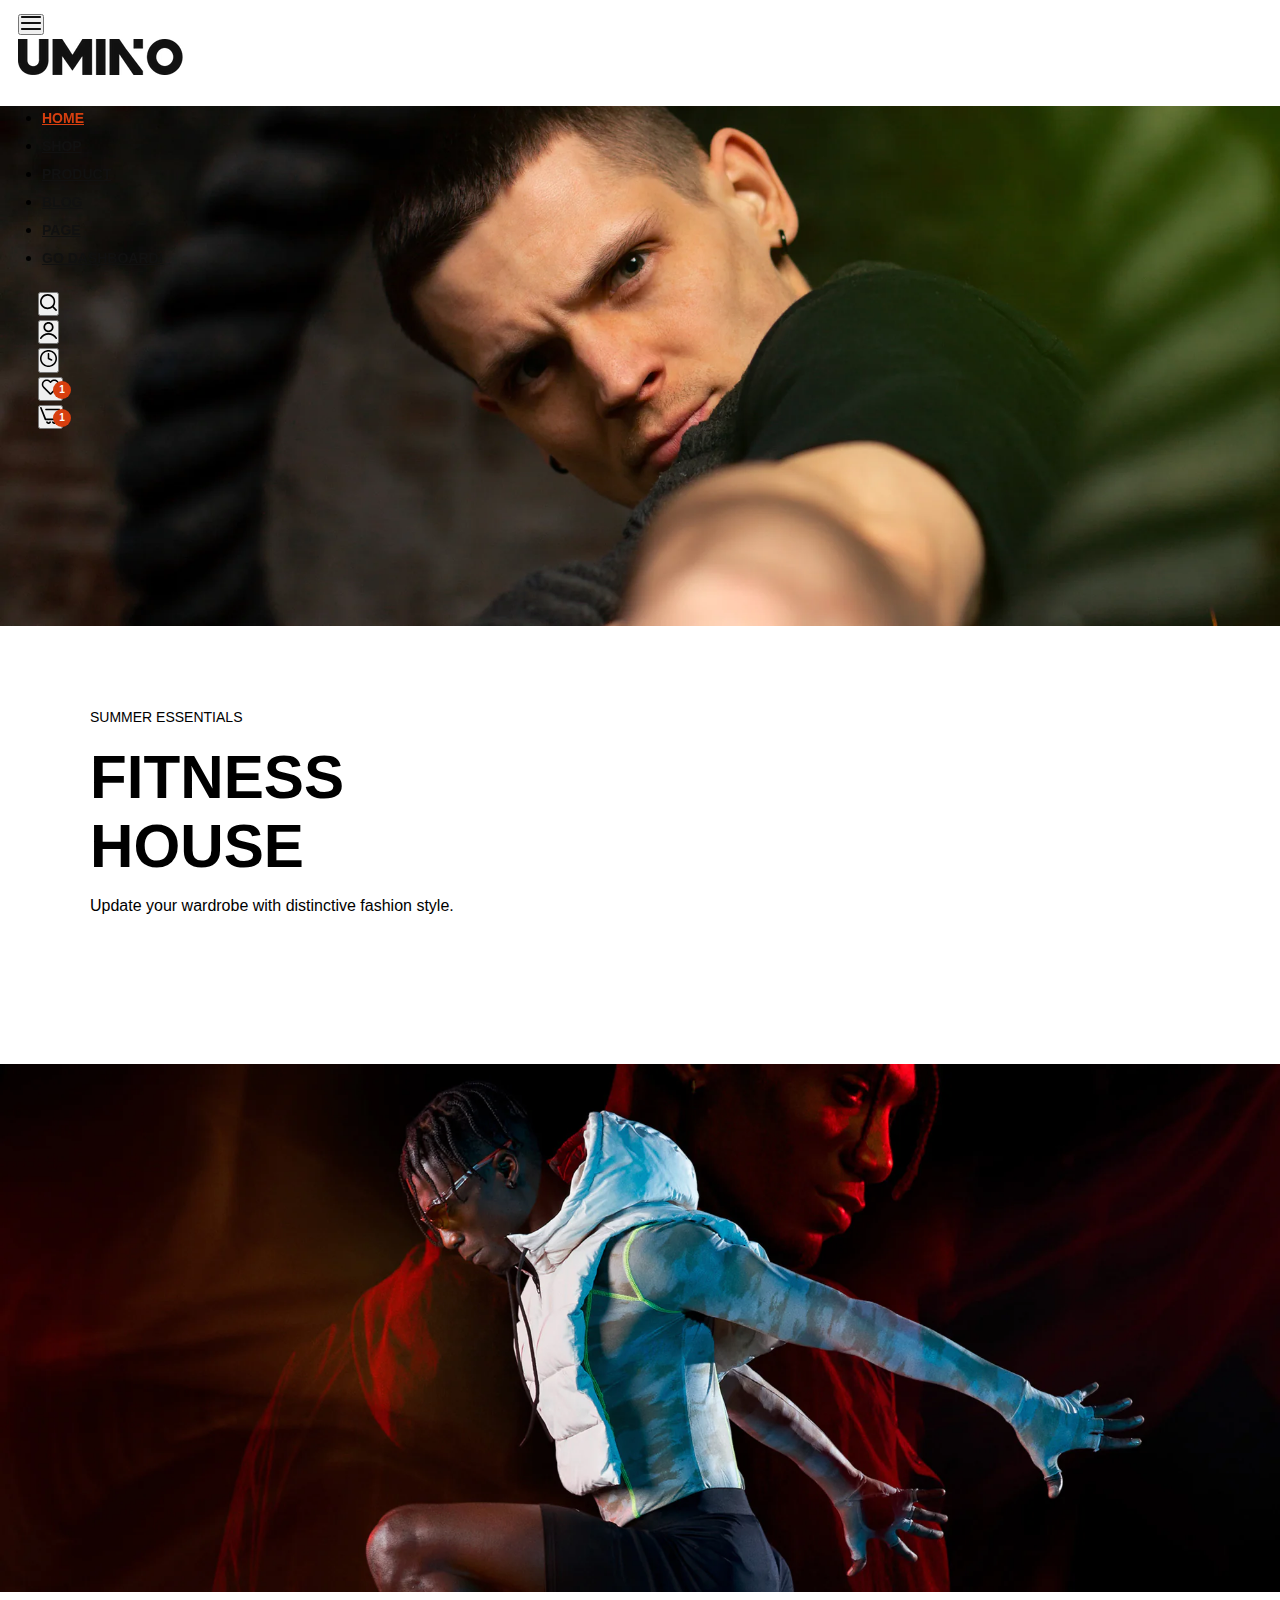
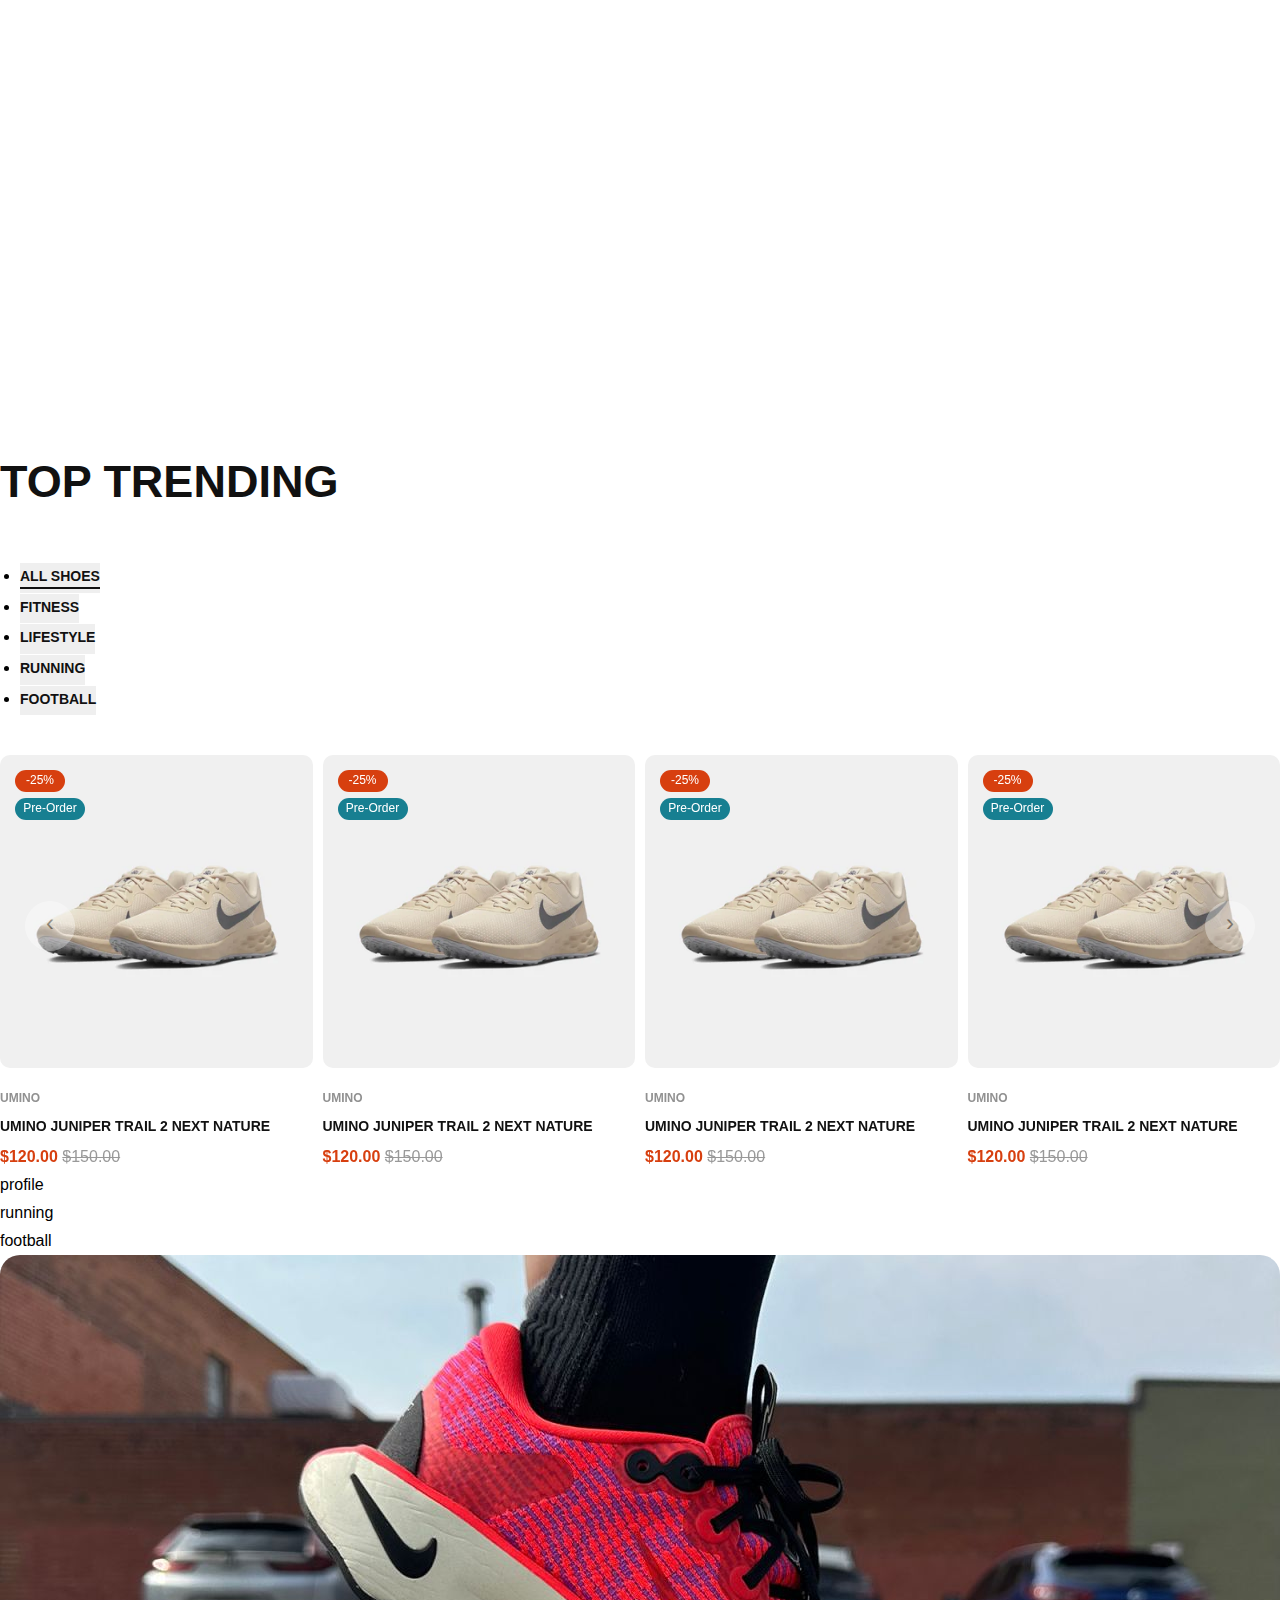
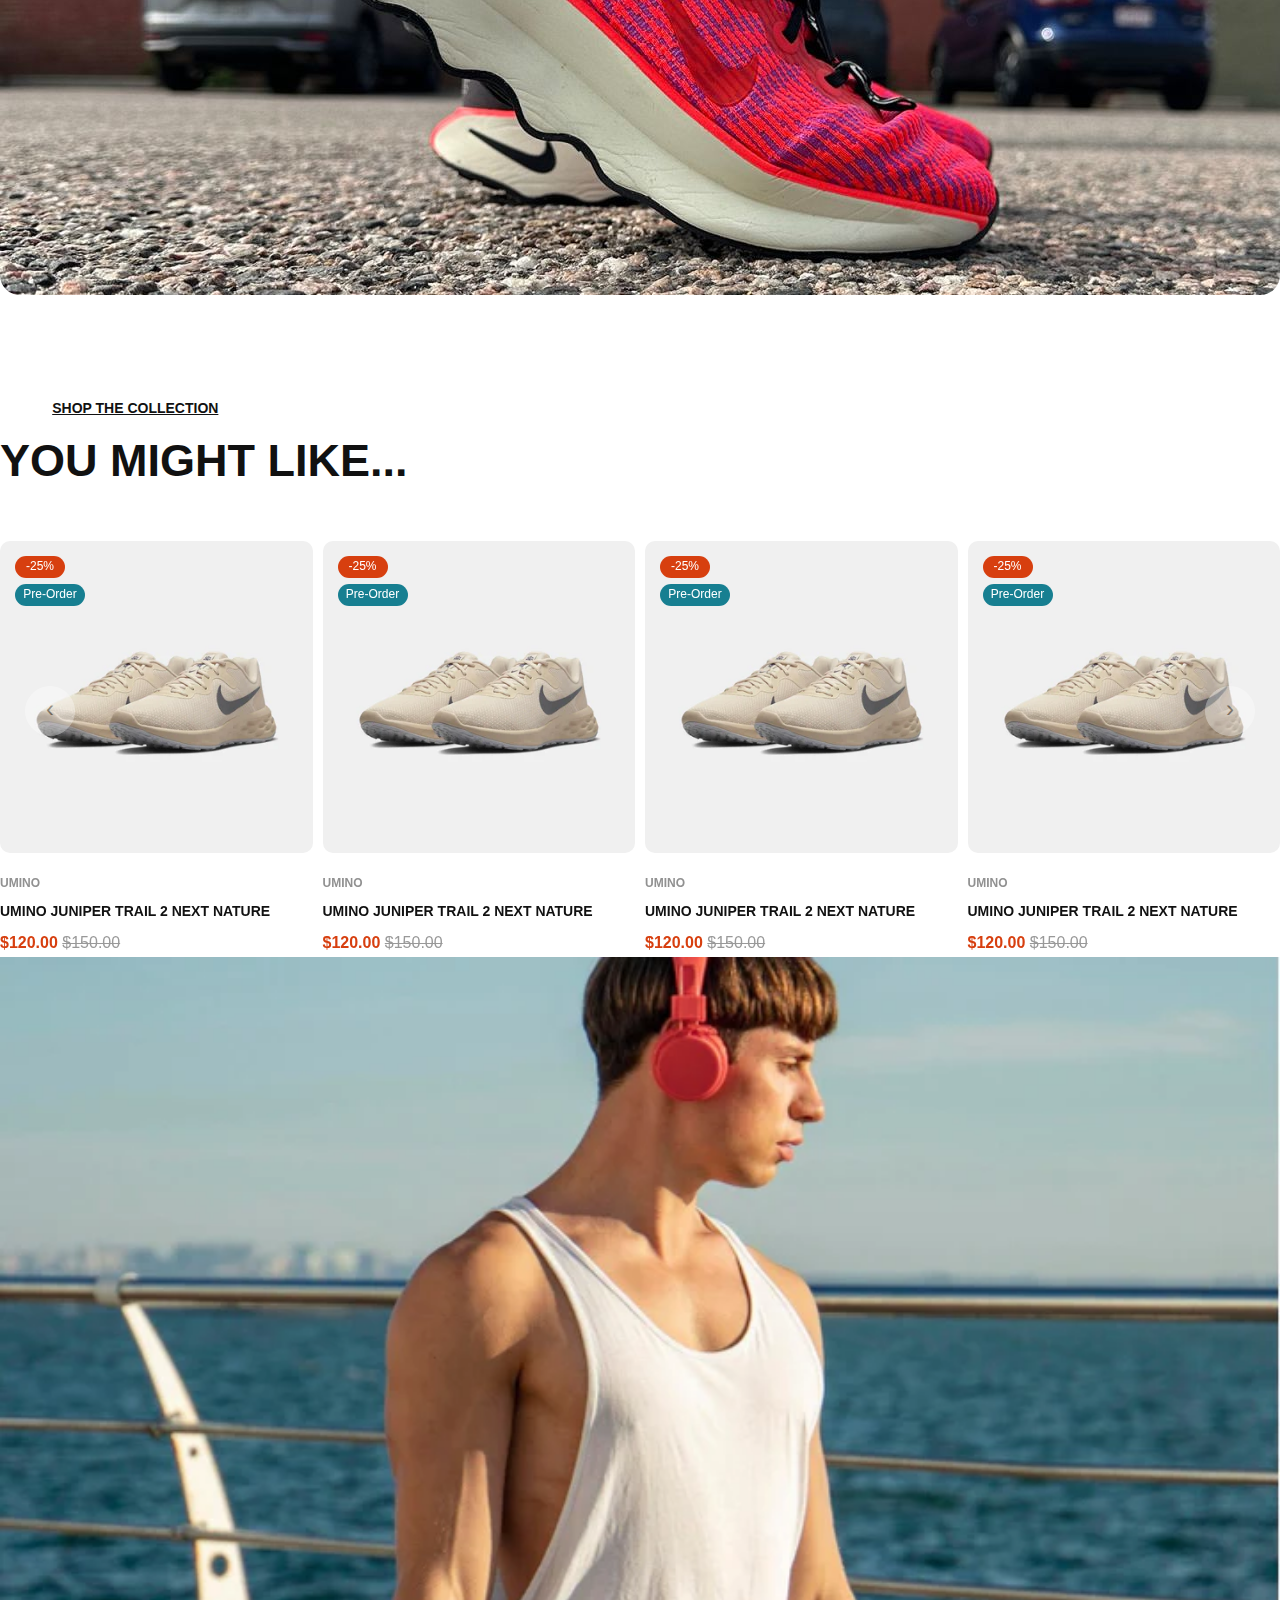
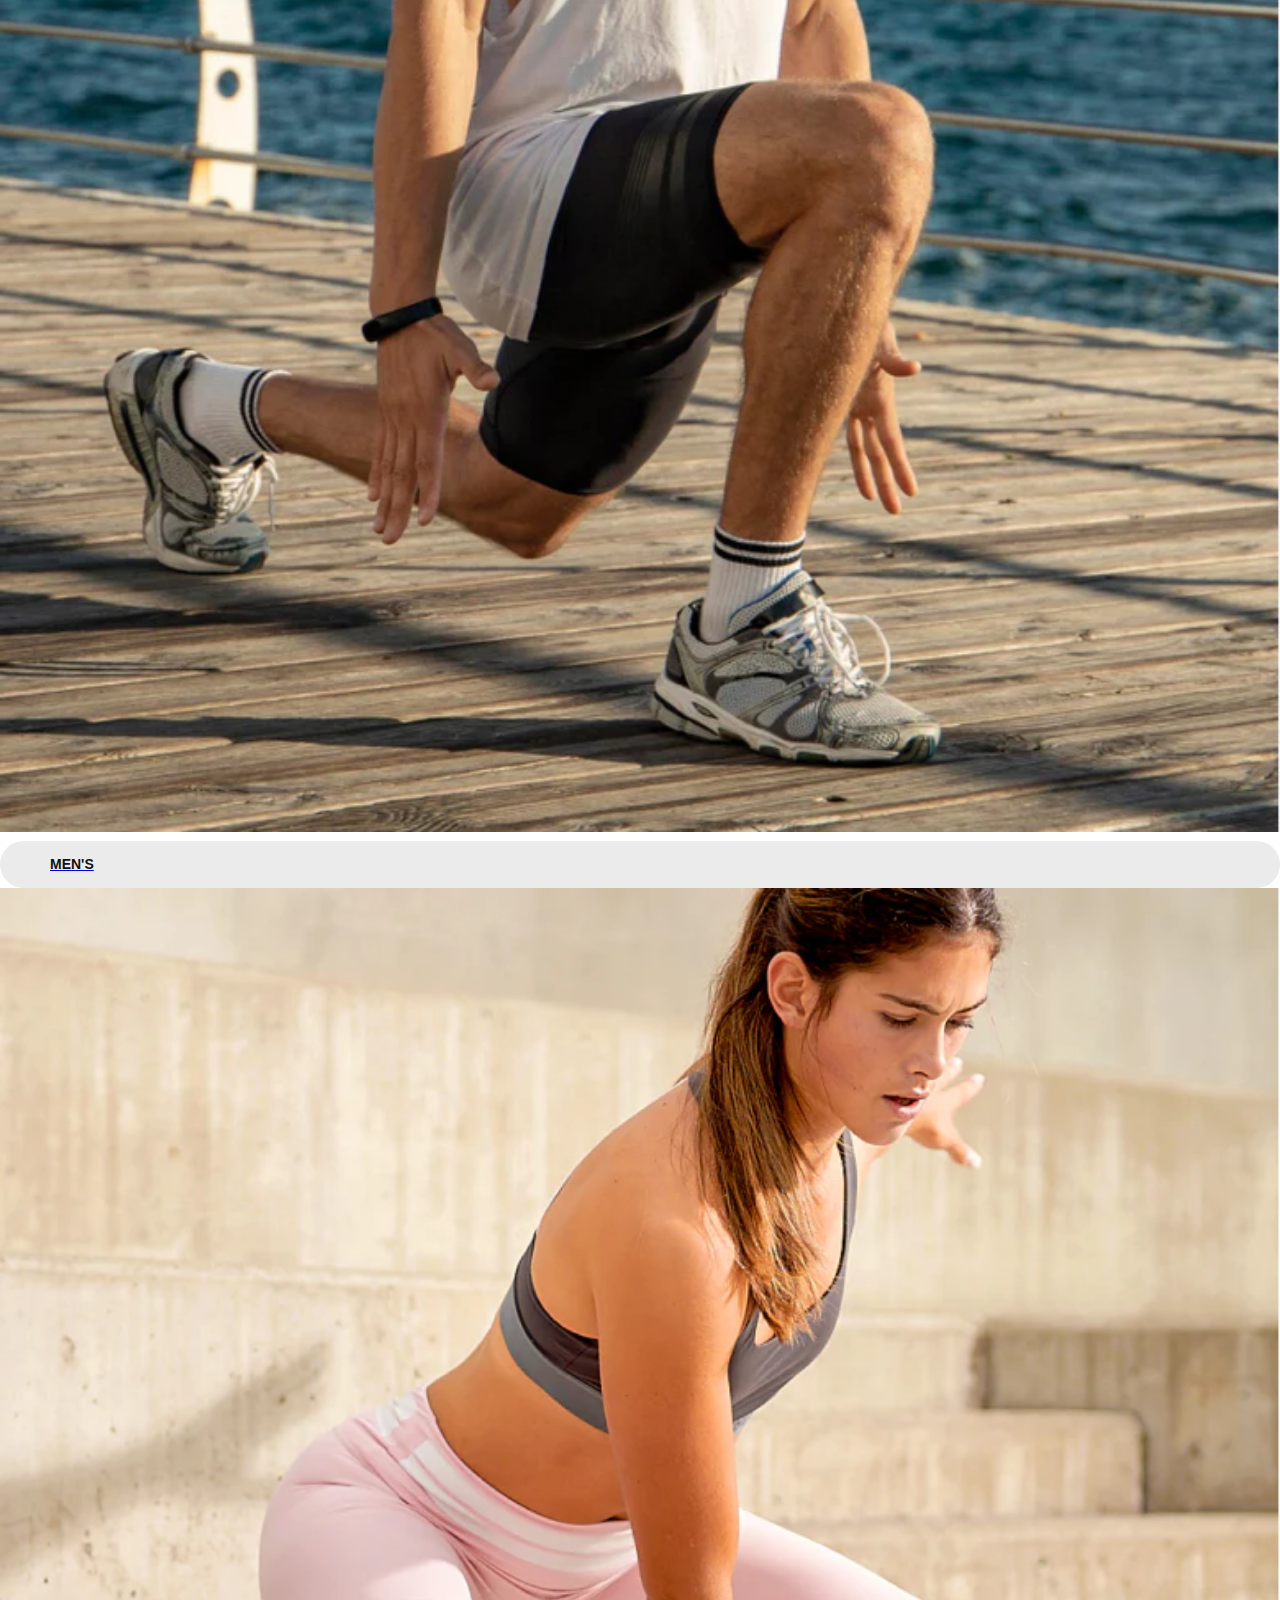
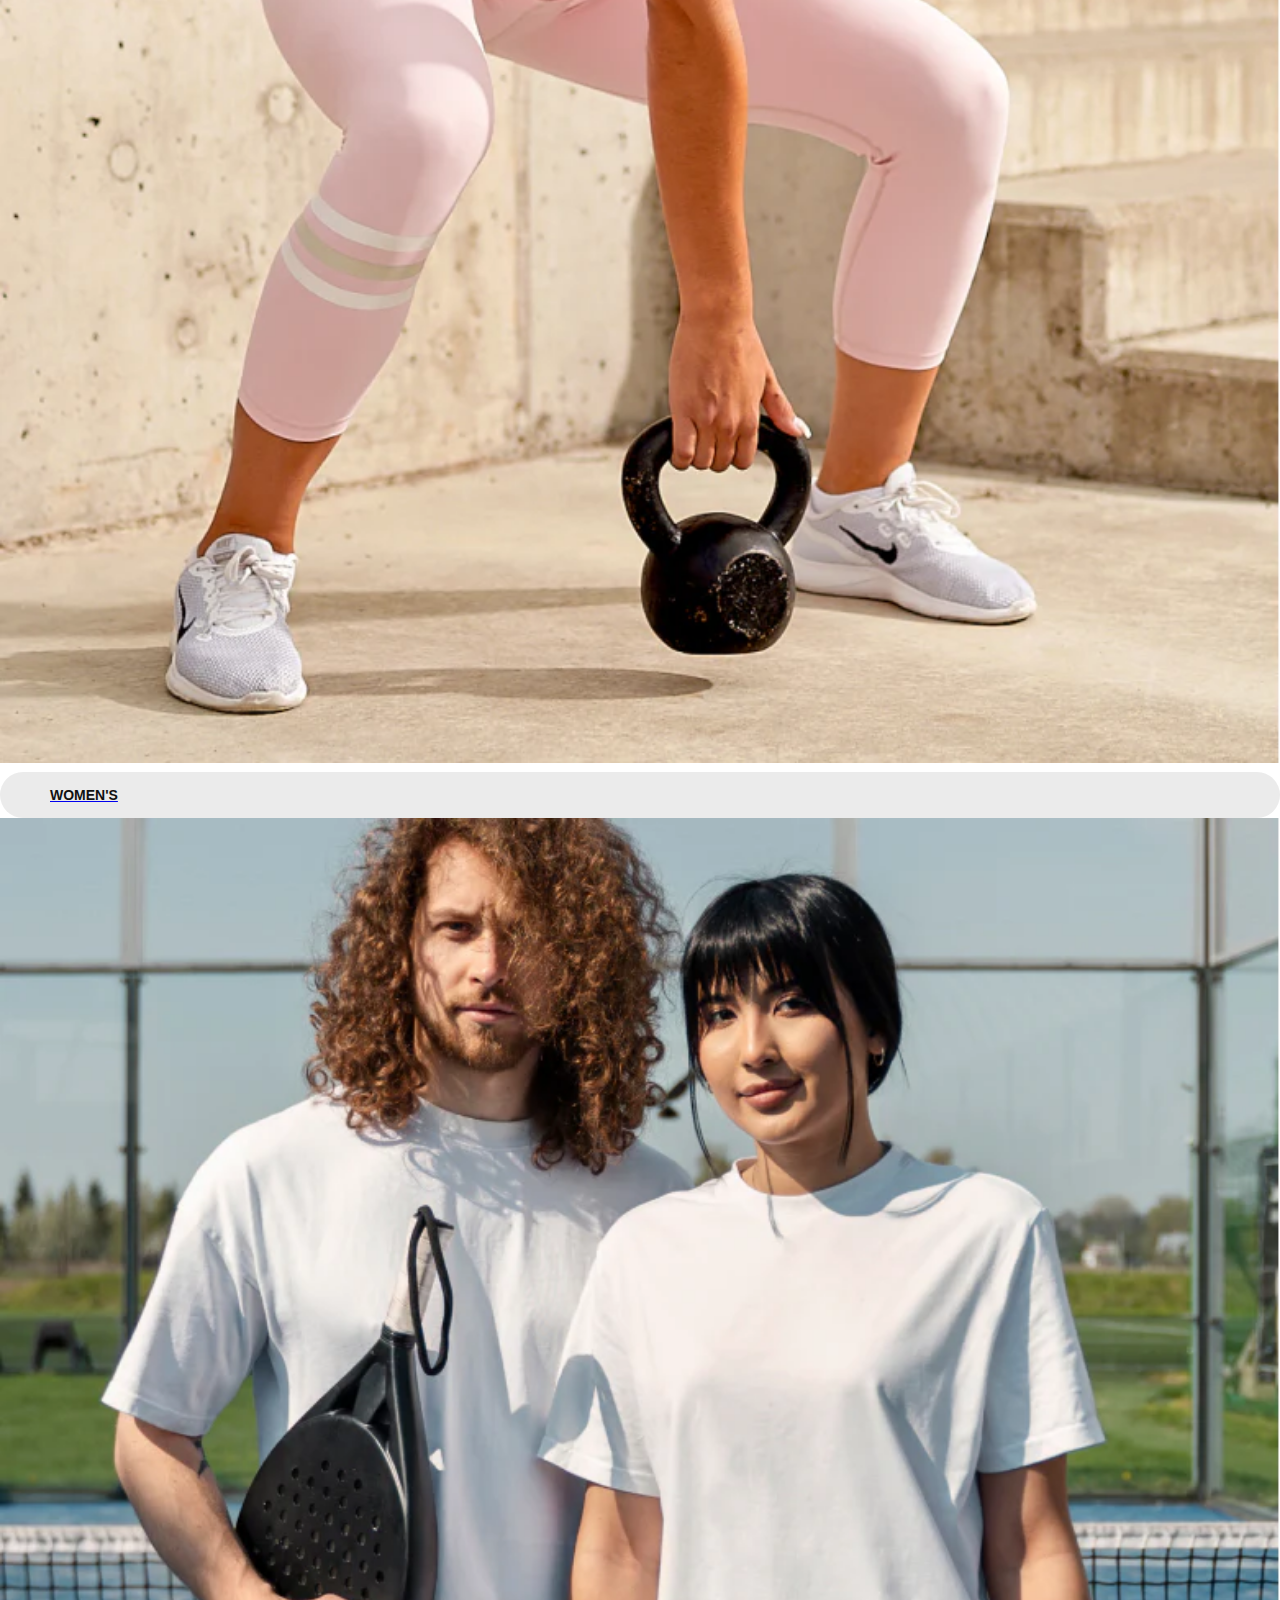
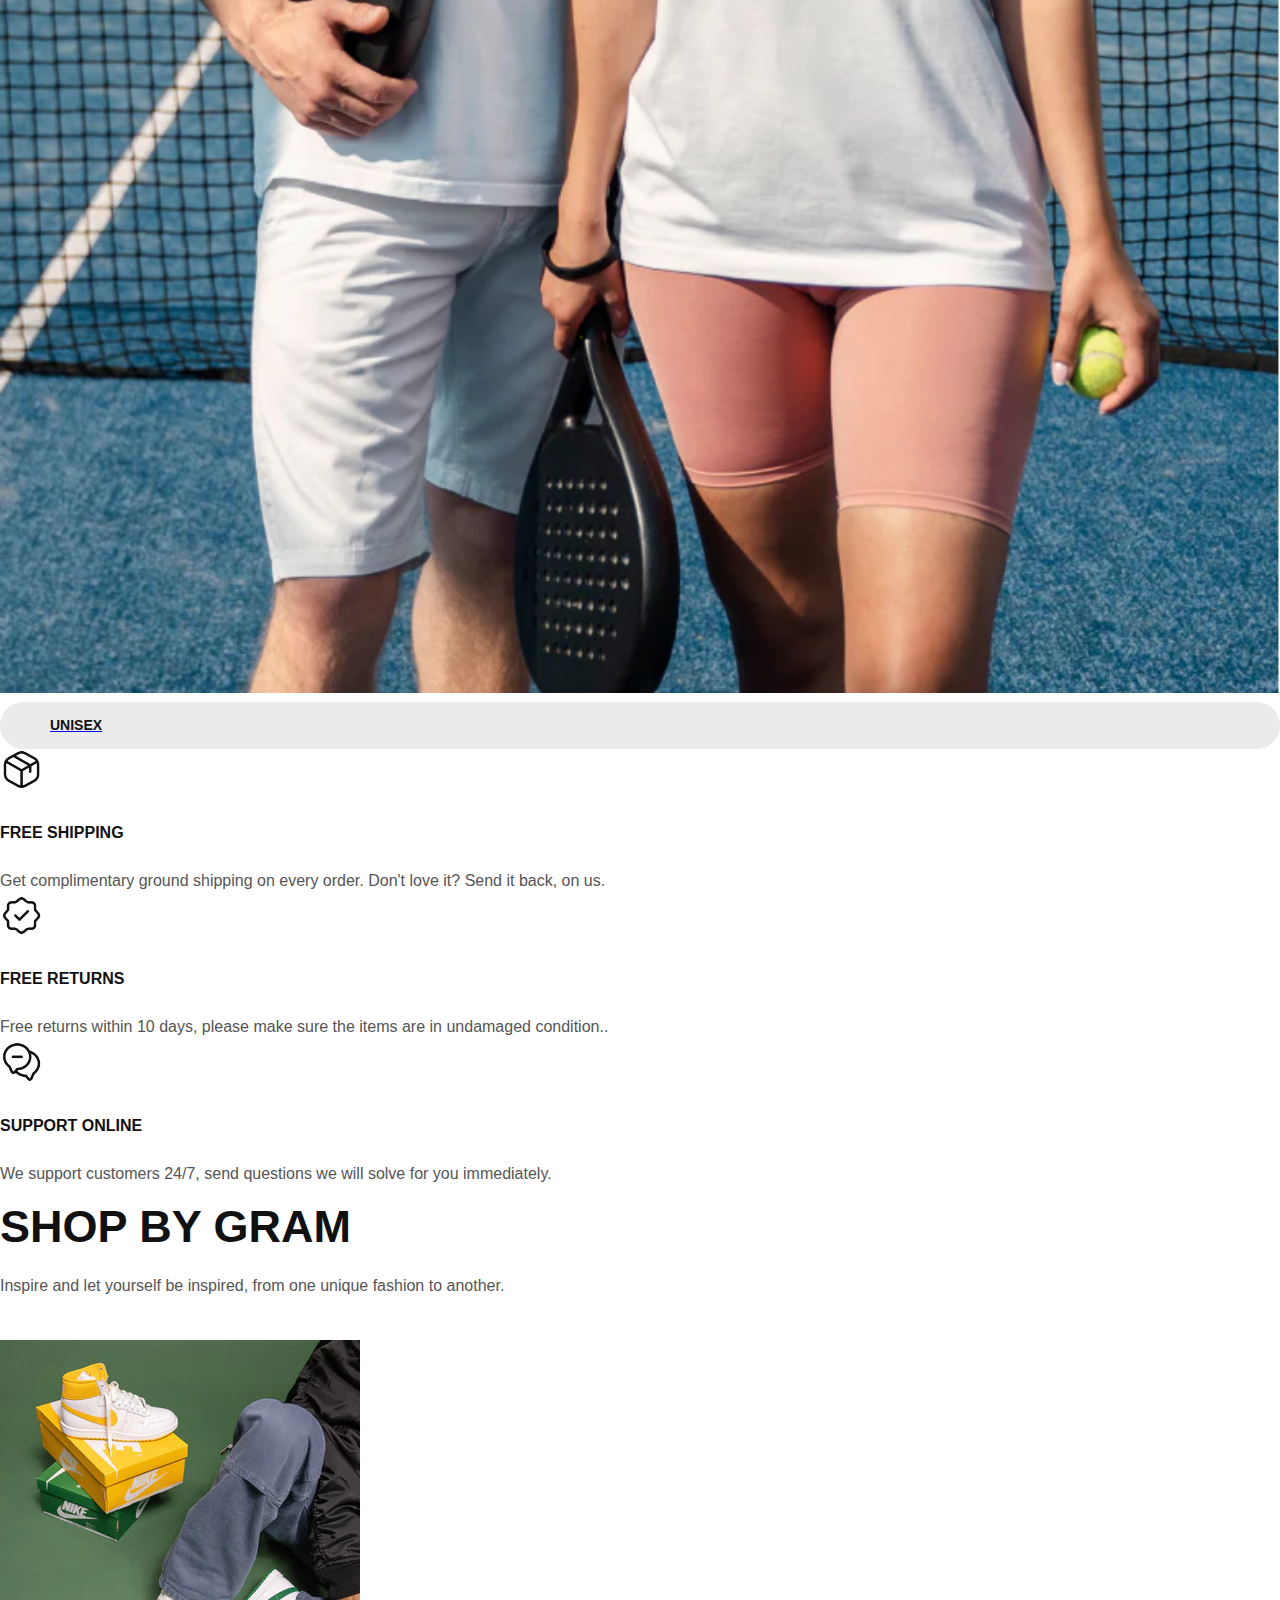
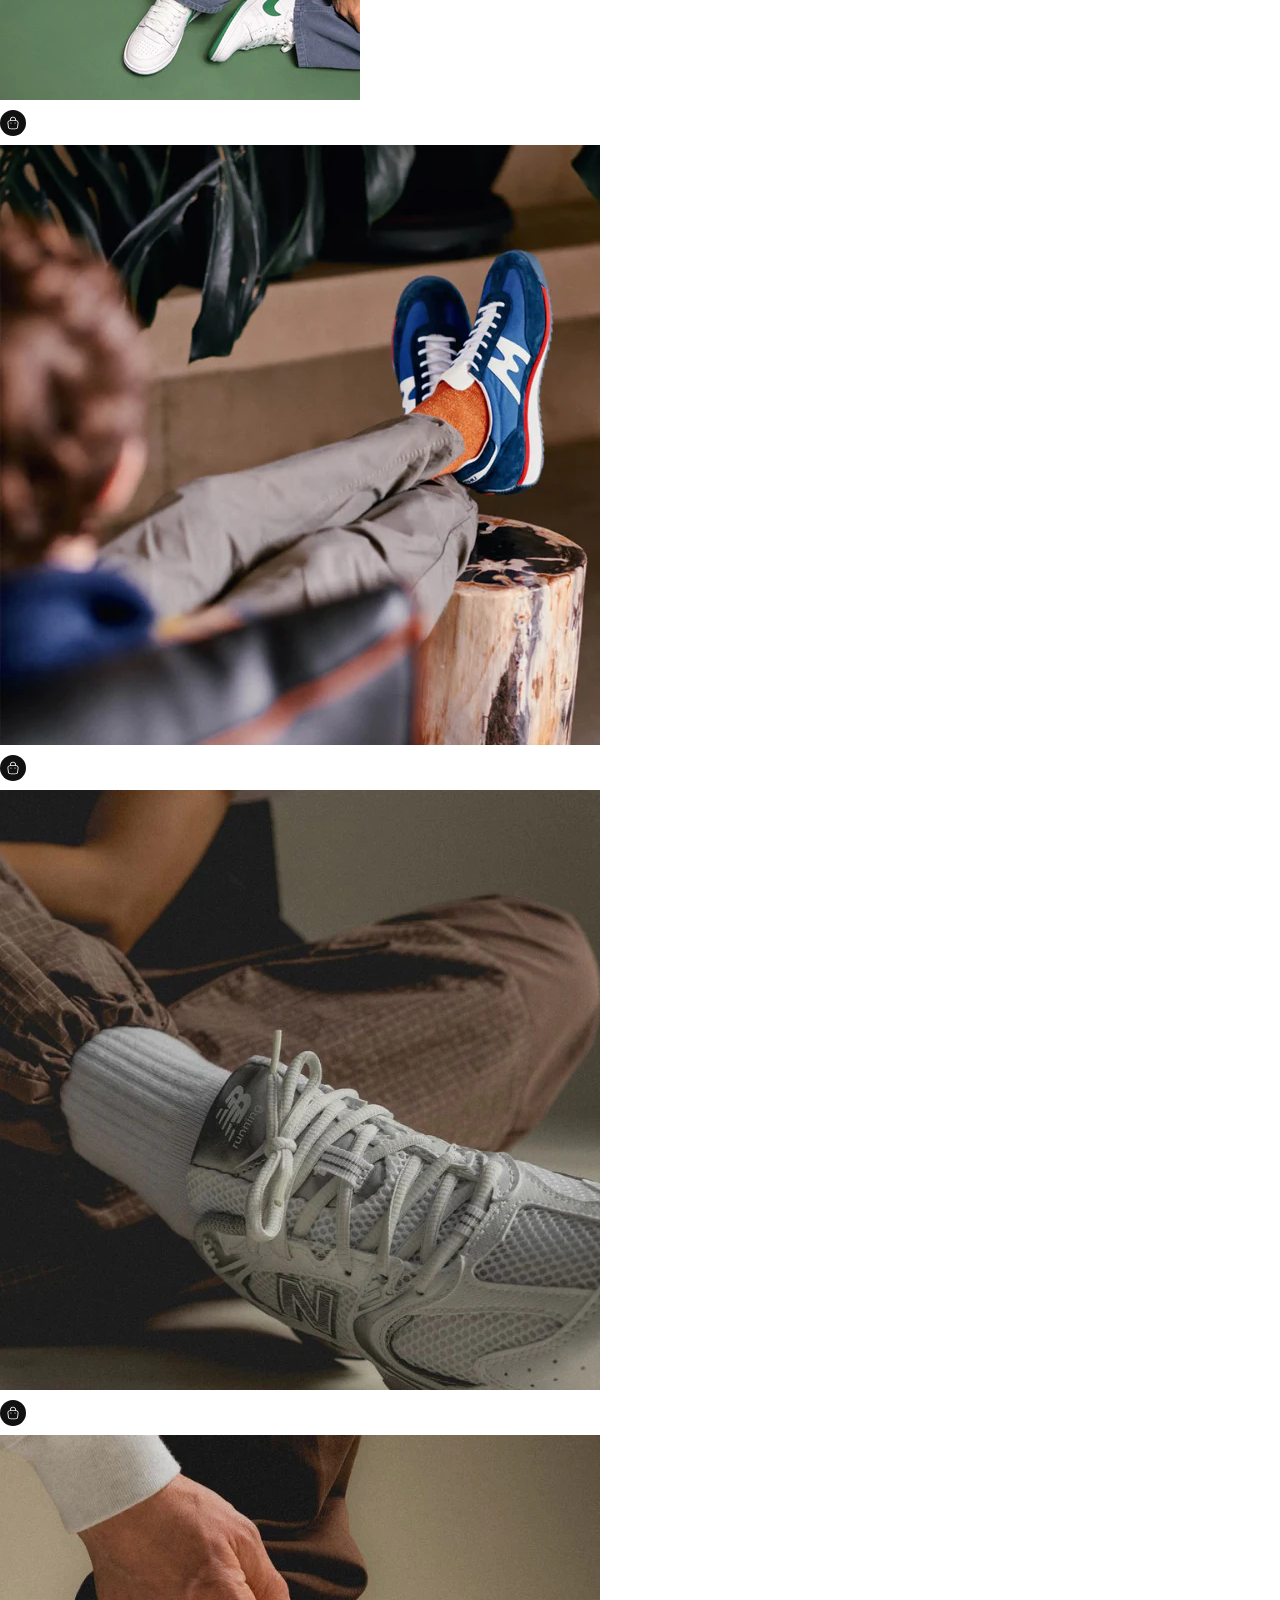
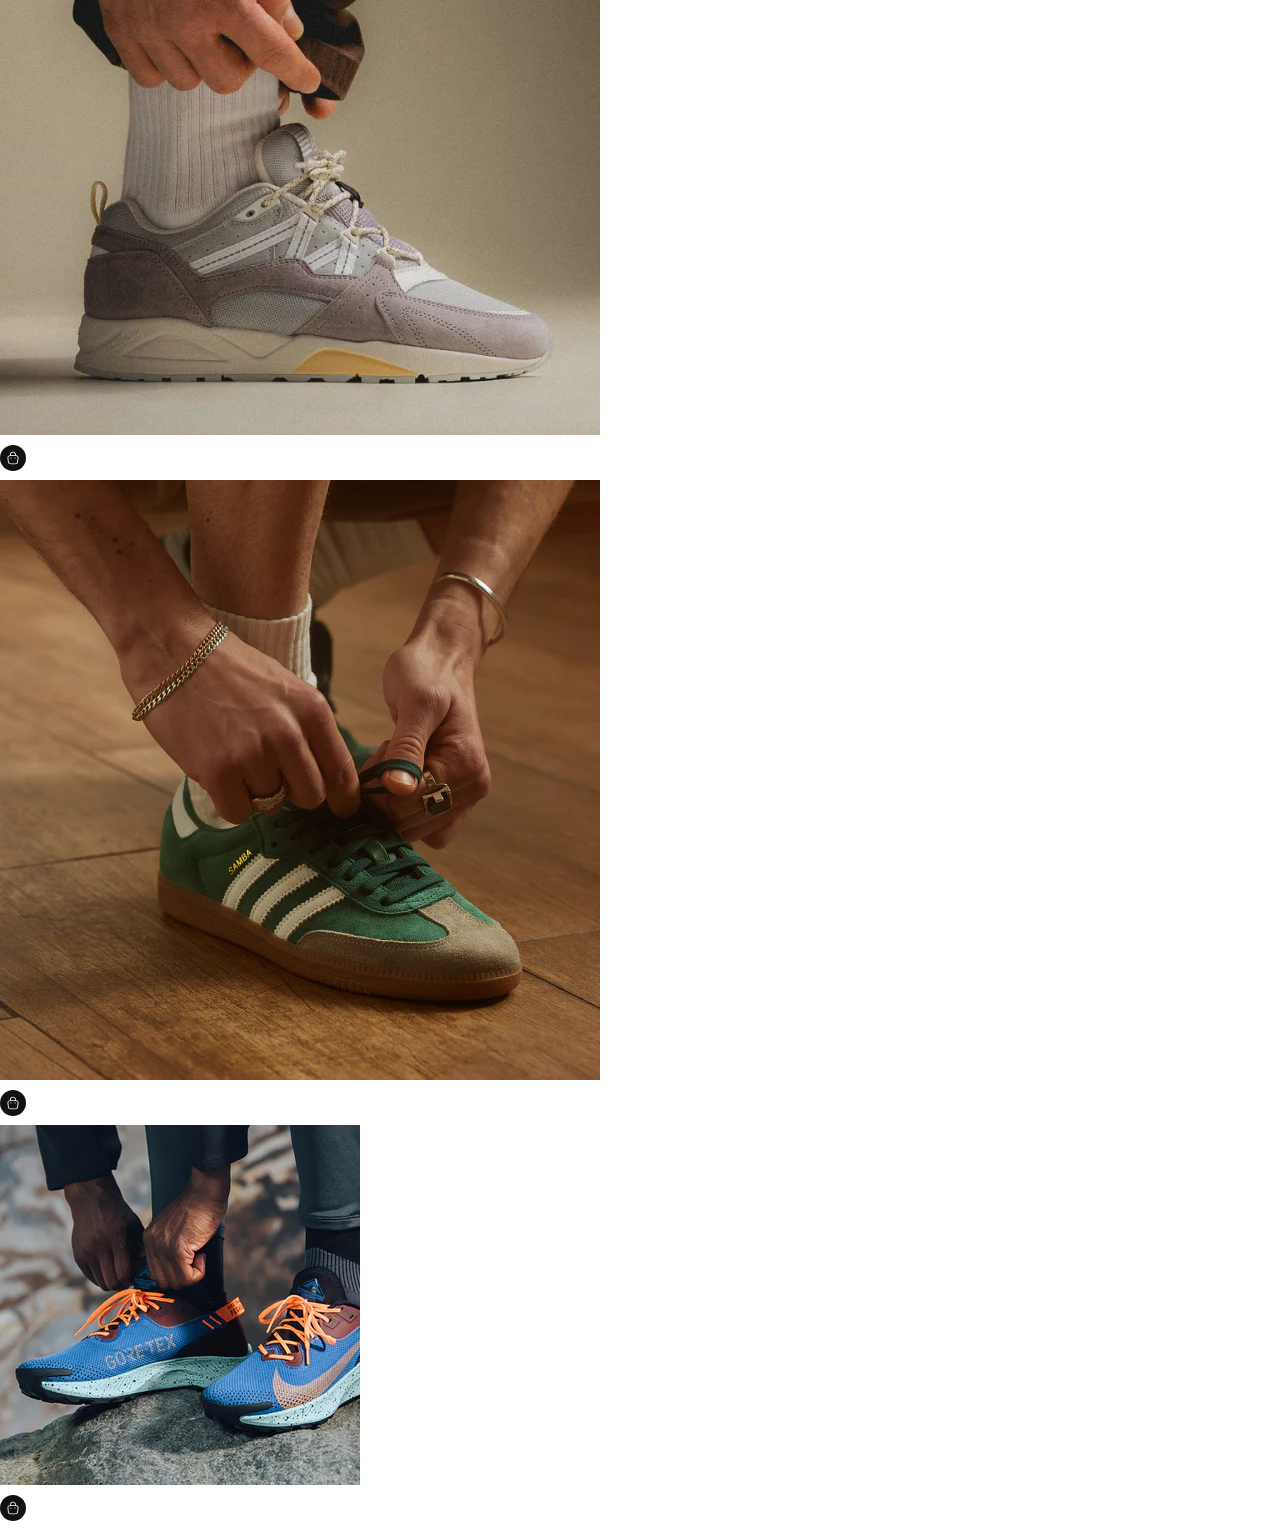
==== commit c1898dff: "push" ====
--- a/app/views/index.html
+++ b/app/views/index.html
@@ -83,7 +83,7 @@
                                     <a class="nav-link" href="#">Page</a>
                                 </li>
                                 <li class="nav-item">
-                                    <a class="nav-link" href="#">GO DASHBOARD!</a>
+                                    <a class="nav-link" href="./dashboard.html">GO DASHBOARD!</a>
                                 </li>
                             </ul>
                         </div>
@@ -192,7 +192,7 @@
                                     </button>
                                 </li>
                                 <li class="nav-item d-flex justify-content-between">
-                                    <a href="" class="nav-link">Go dashboard!</a>
+                                    <a href="./dashboard.html" class="nav-link">Go dashboard!</a>
                                     <button class="bg-transparent border-0">
                                         <i class="fa-solid fa-angle-right"></i>
                                     </button>
--- a/assets/css/main.css
+++ b/assets/css/main.css
@@ -48,6 +48,15 @@
   color: #111;
   font-weight: 700;
   padding: 15px 60px;
+}
+
+.btn.btn-primary-db {
+  background-color: #8231D3;
+  line-height: 26px;
+  border-radius: 5px;
+  color: #fff;
+  font-size: 14px;
+  font-weight: 500;
 }
 
 /* <a href="#" class="card-product-link">
@@ -1450,4 +1459,87 @@
 .content .product .item-product .star {
   font-size: 10px;
   margin: 10px 0px;
+}
+
+html, body {
+  font-family: "Jost", sans-serif;
+}
+
+header {
+  background-color: #fff;
+  height: 106px;
+}
+header .navbar .navbar-brand {
+  width: 120px;
+}
+header .navbar .navbar-brand .brand-text {
+  color: #111;
+  font-size: 20px;
+  font-weight: 800;
+  letter-spacing: 3px;
+}
+header .navbar .navbar__toogle-sidebar {
+  width: 40px;
+  height: 40px;
+  background-color: transparent;
+  transition: all 0.4s;
+  color: #404040;
+}
+header .navbar .navbar__toogle-sidebar:hover {
+  background-color: rgba(130, 49, 211, 0.1);
+  color: #8231D3;
+}
+header .navbar .navbar__toogle-sidebar:hover svg {
+  fill: #8231D3;
+}
+header .navbar .navbar-toggler {
+  font-size: 16px;
+}
+header .navbar .navbar-nav {
+  padding: 20px 0;
+}
+header .navbar .nav-item {
+  margin-left: 24px;
+}
+header .navbar .nav-item .nav-link {
+  padding: 0;
+}
+header .navbar .nav-item .nav-link img {
+  width: 20px;
+  height: 20px;
+  border-radius: 50%;
+}
+header .navbar .profile-name {
+  color: #404040;
+  font-size: 14px;
+  font-weight: 600;
+}
+header .navbar .profile-name .profile-name-icon {
+  font-size: 10px;
+}
+
+.main-content {
+  background-color: #fff;
+  margin-top: 106px;
+}
+.main-content .sidebar {
+  width: 280px;
+  padding: 10px 20px;
+}
+.main-content .sidebar .sidebar-link {
+  display: flex;
+  align-items: center;
+  justify-content: space-between;
+  text-decoration: none;
+  color: #404040;
+  font-size: 14px;
+  font-weight: 500;
+}
+.main-content .sidebar .sidebar-name {
+  margin-left: 20px;
+}
+.main-content .sidebar .sidebar-toggle {
+  display: inline-block;
+  margin-left: auto;
+  font-size: 10px;
 }/*# sourceMappingURL=main.css.map */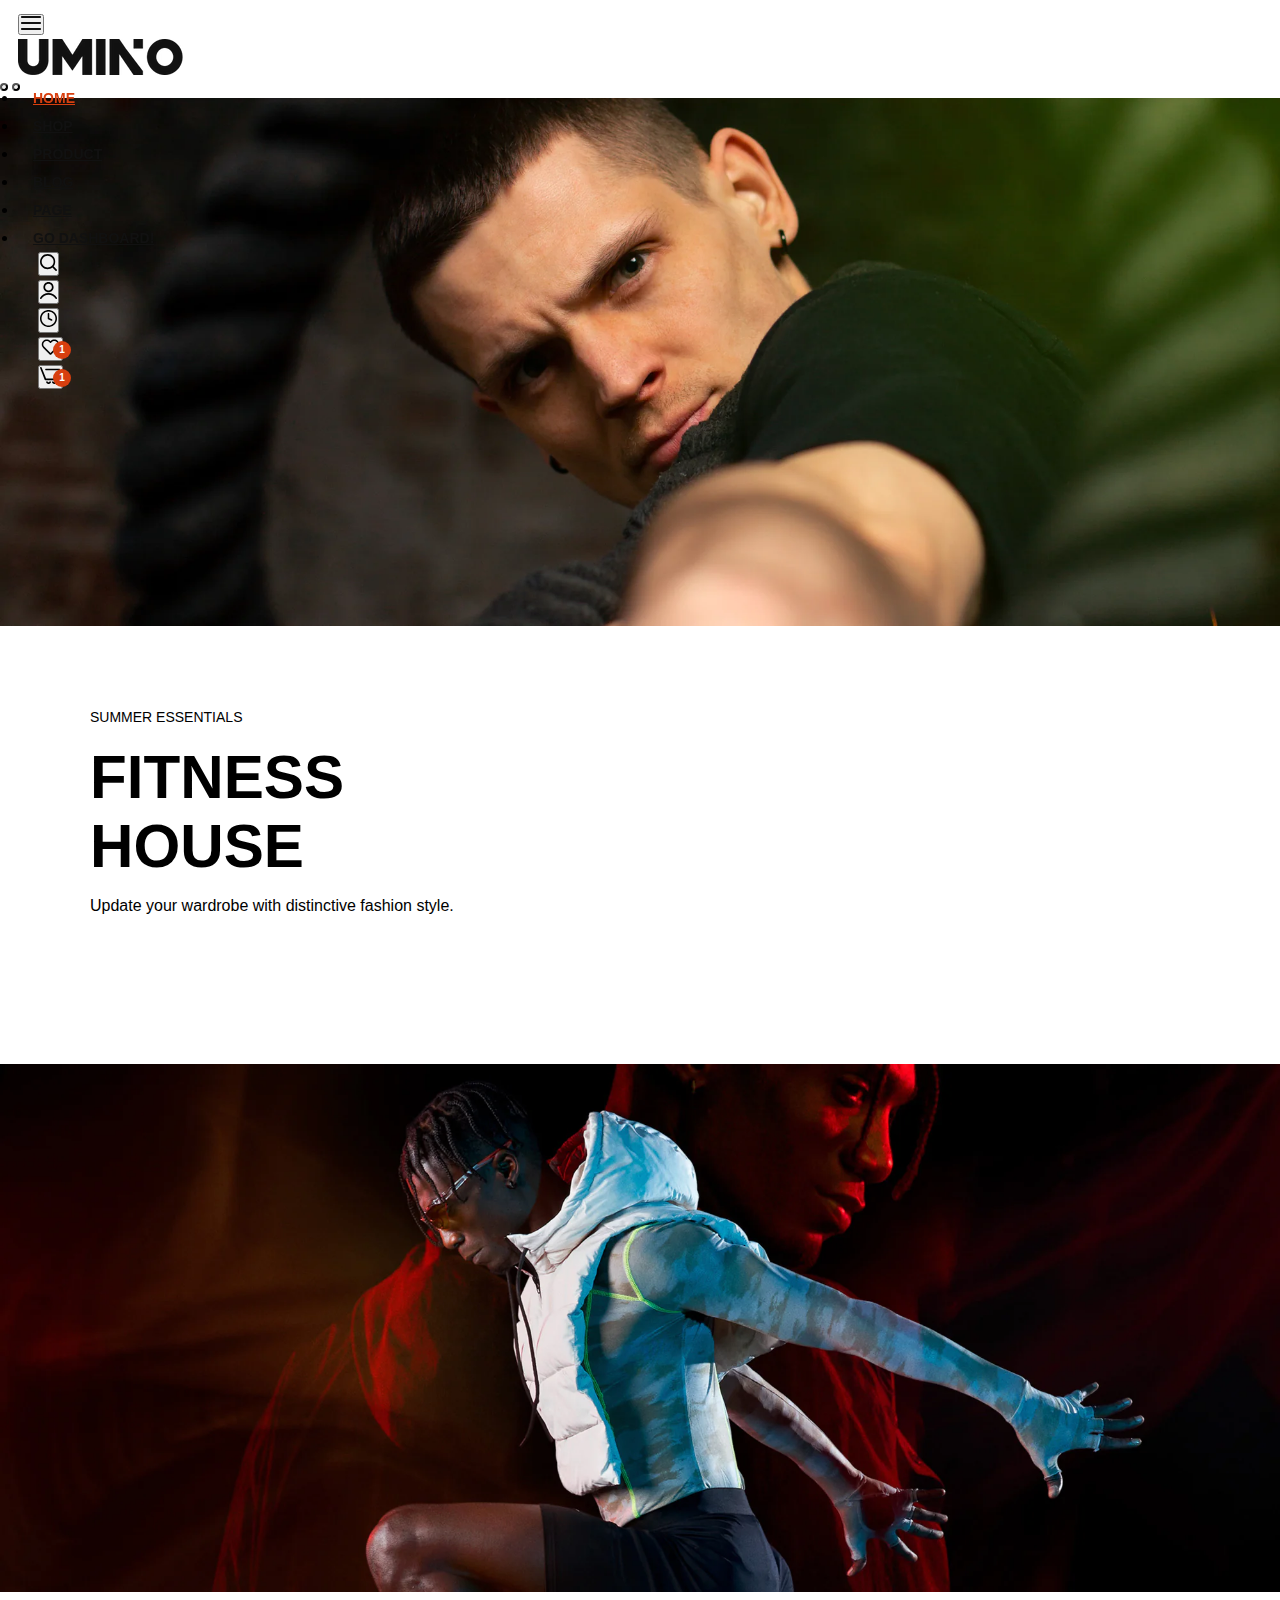
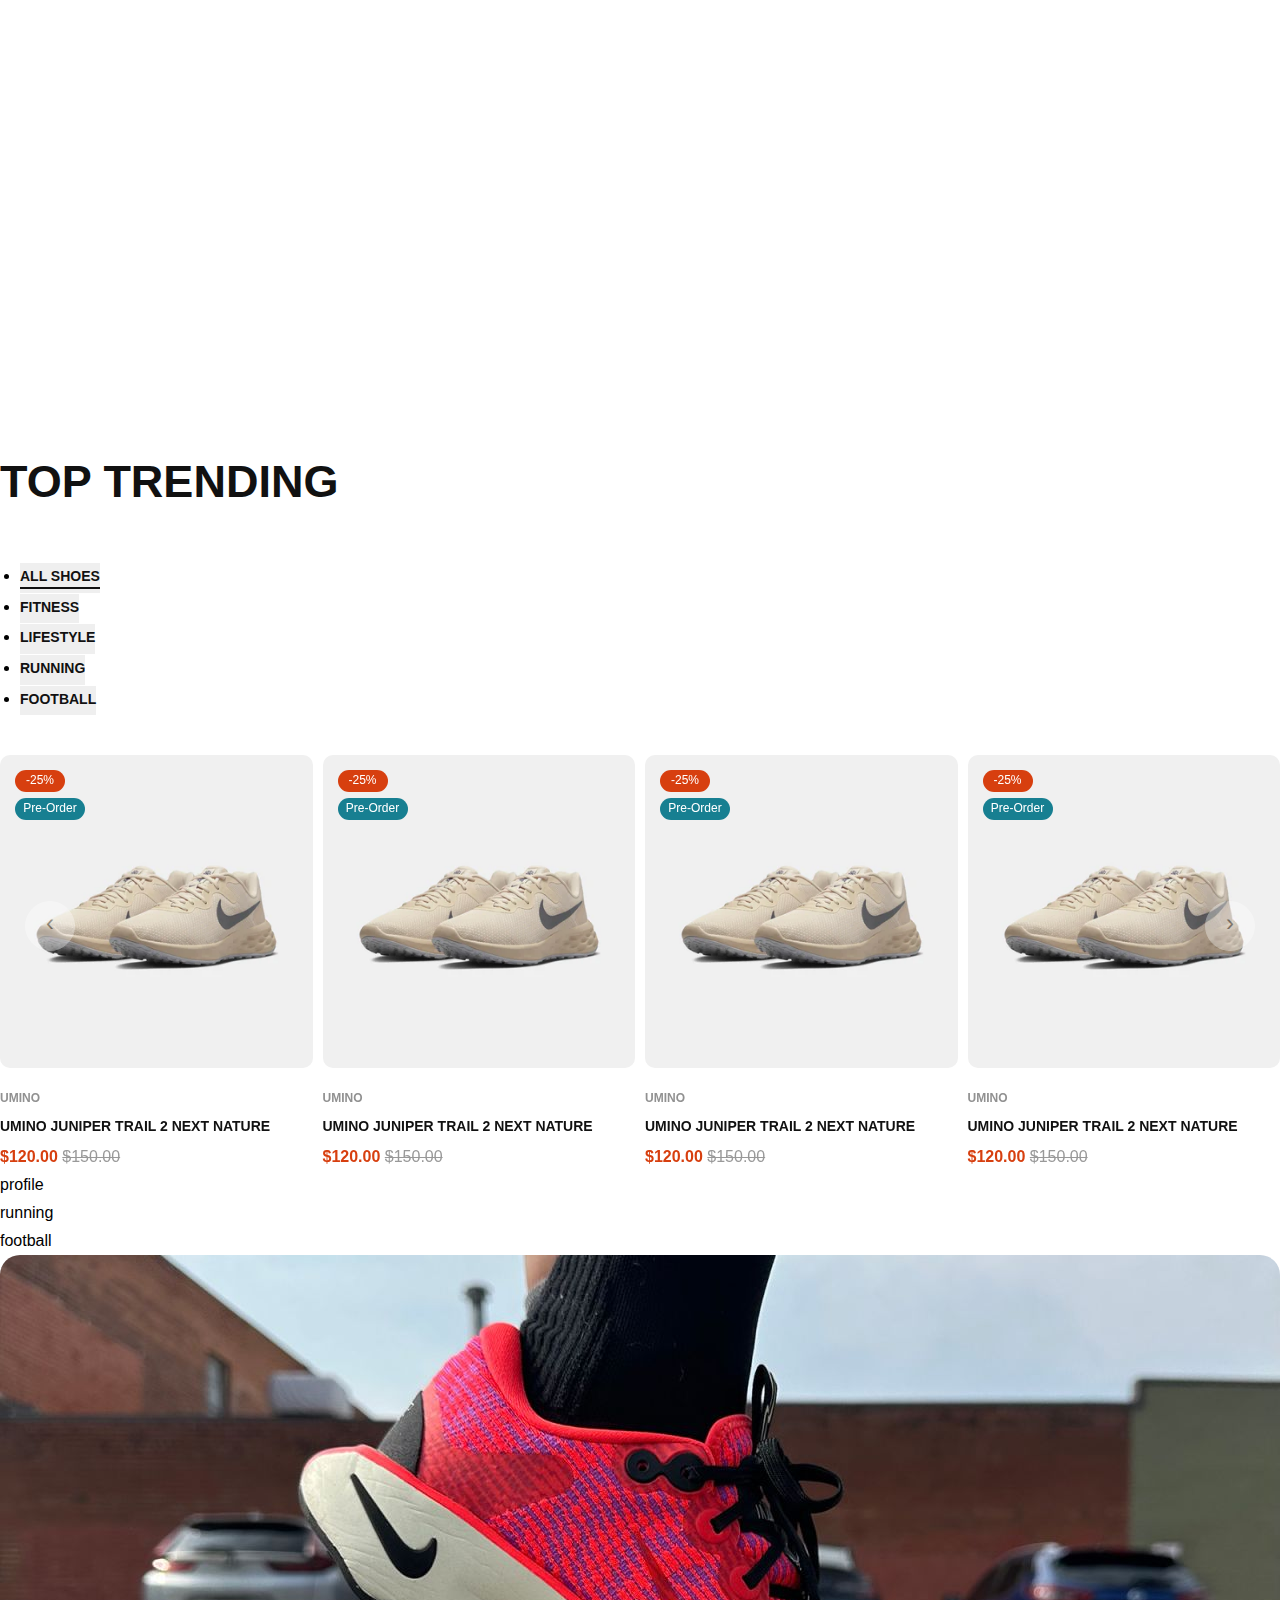
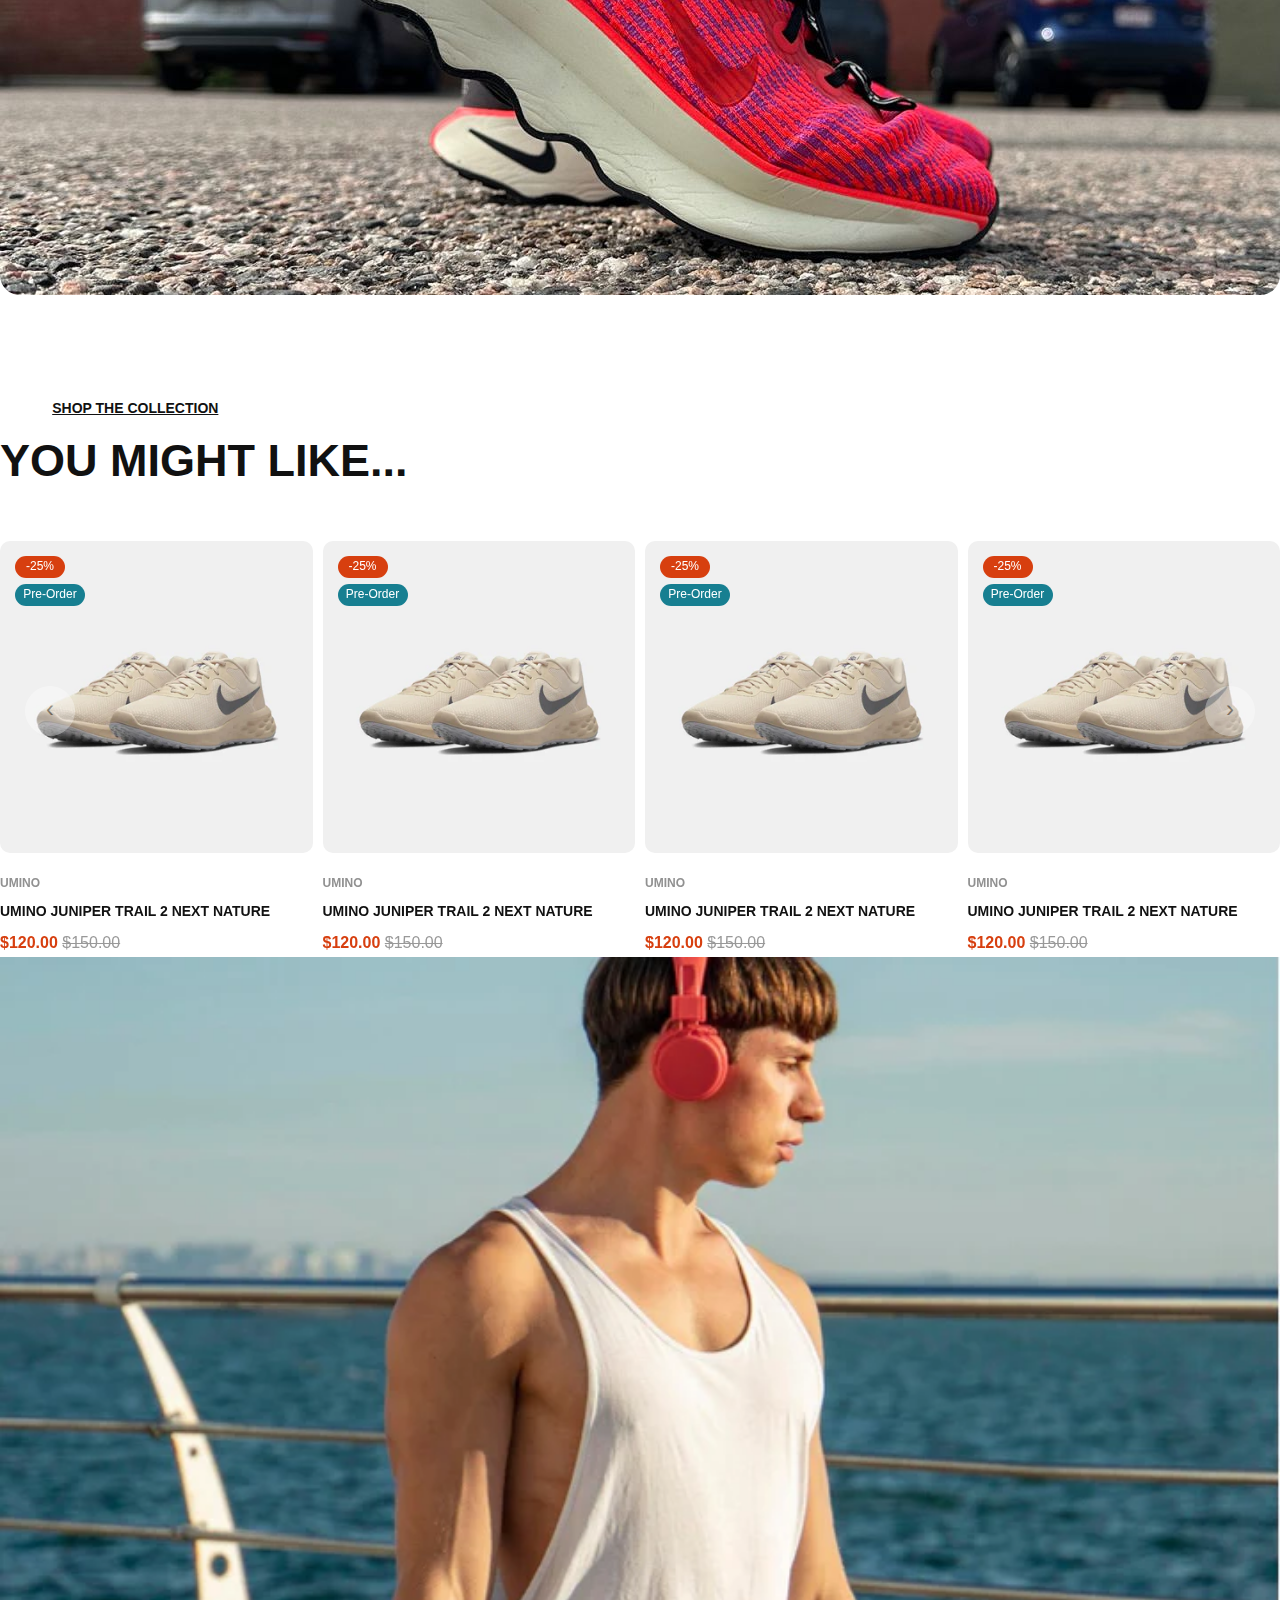
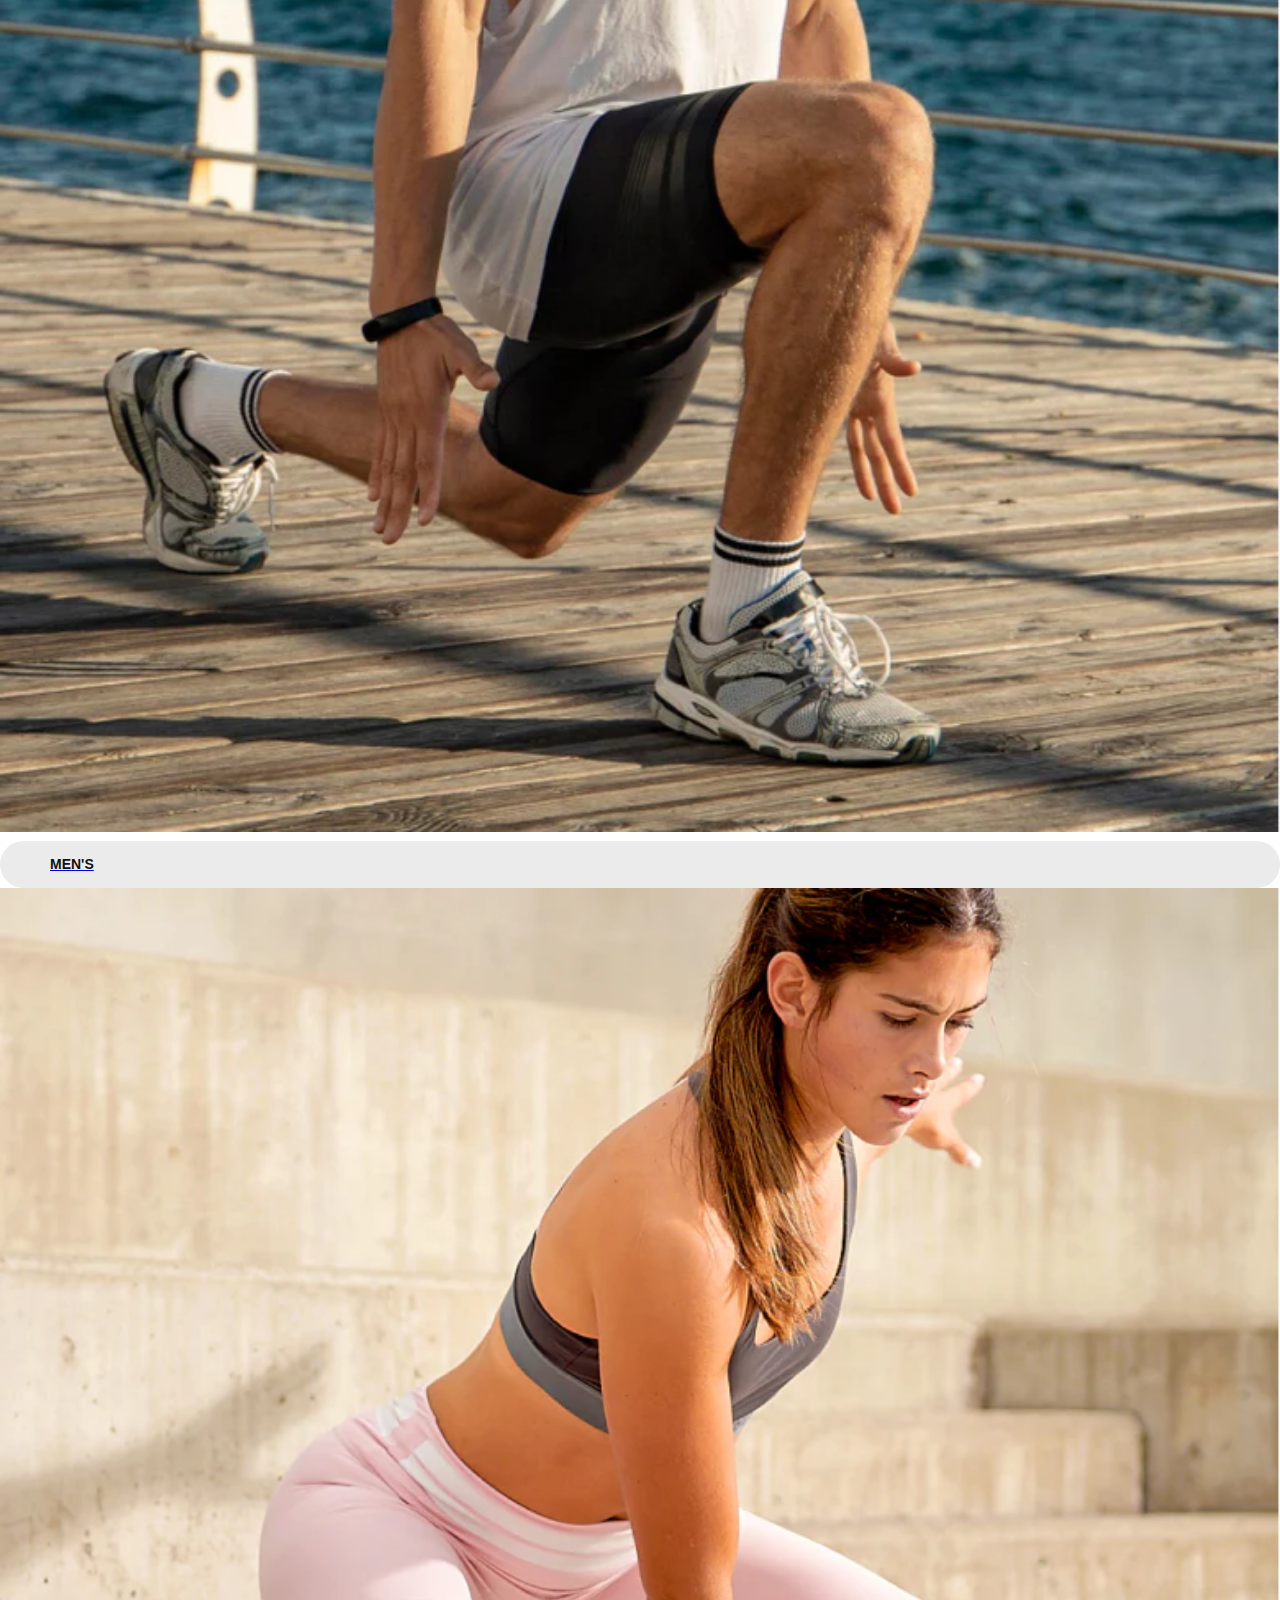
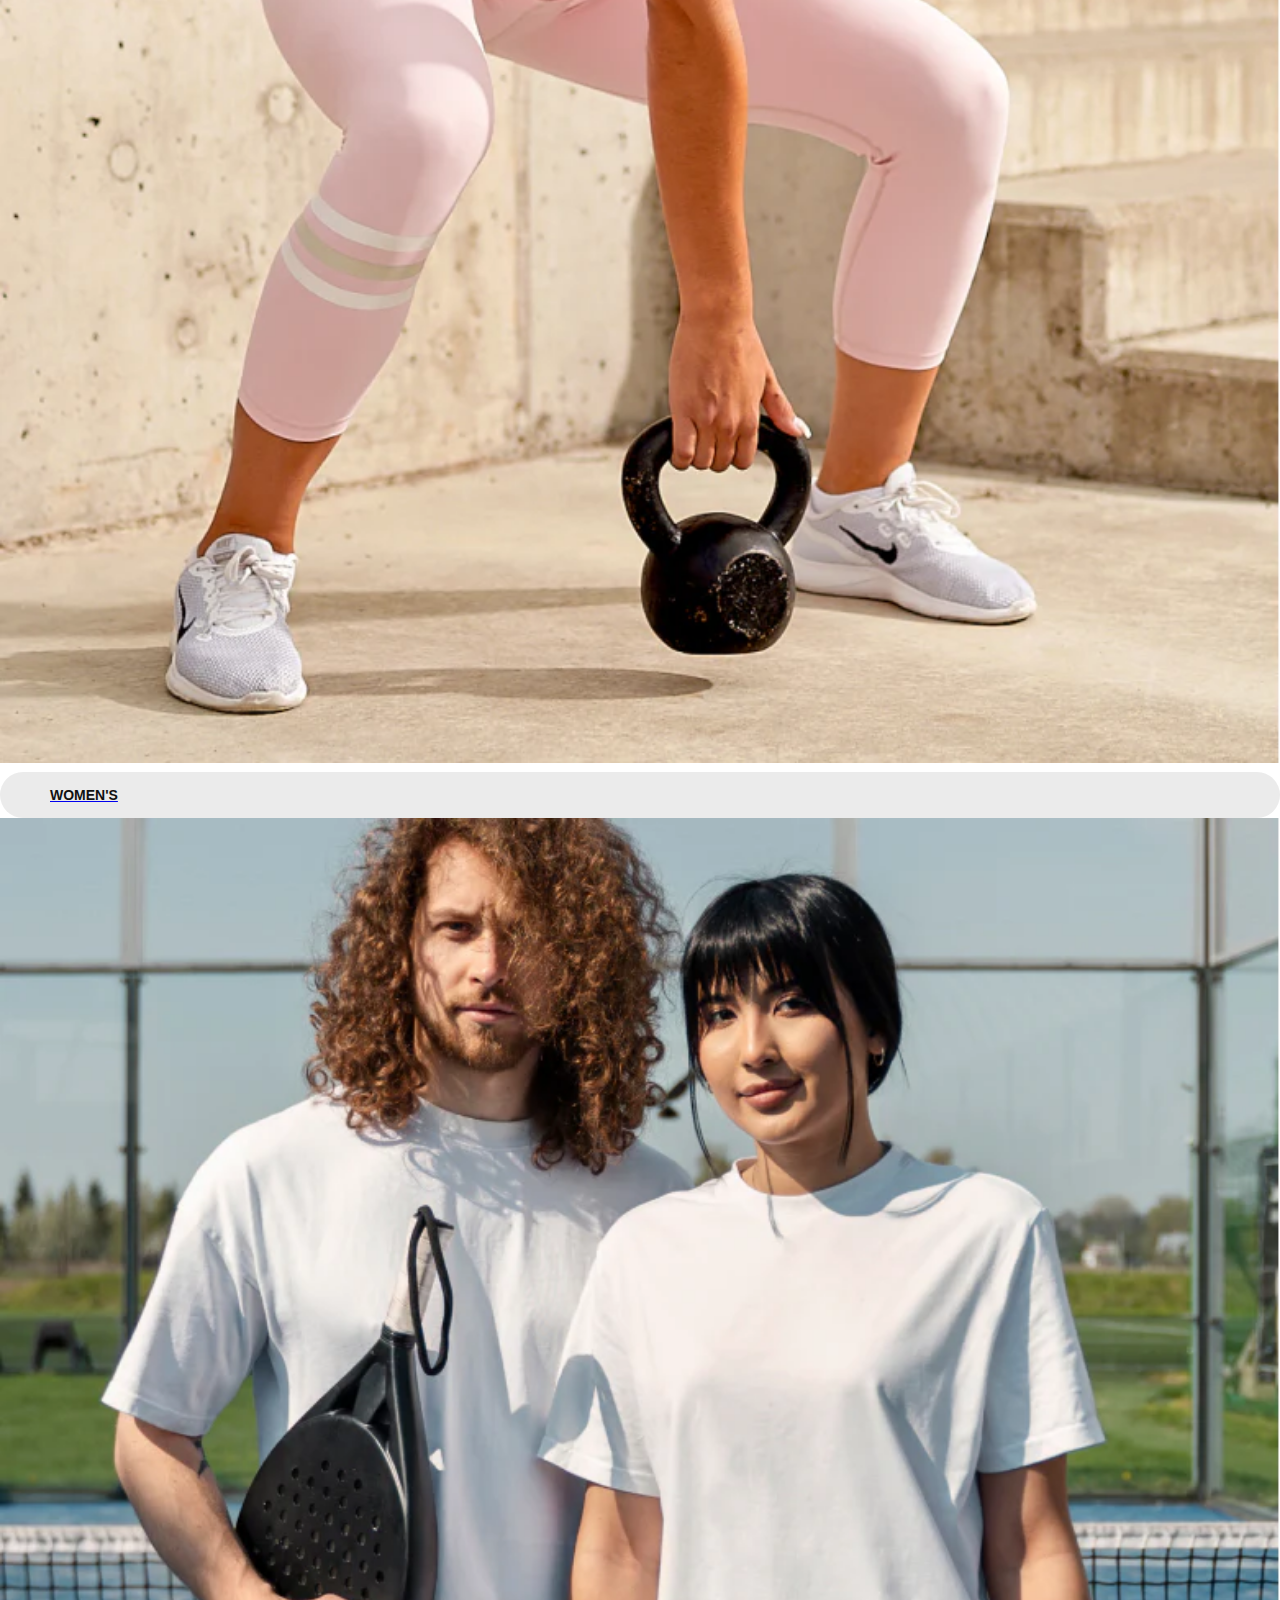
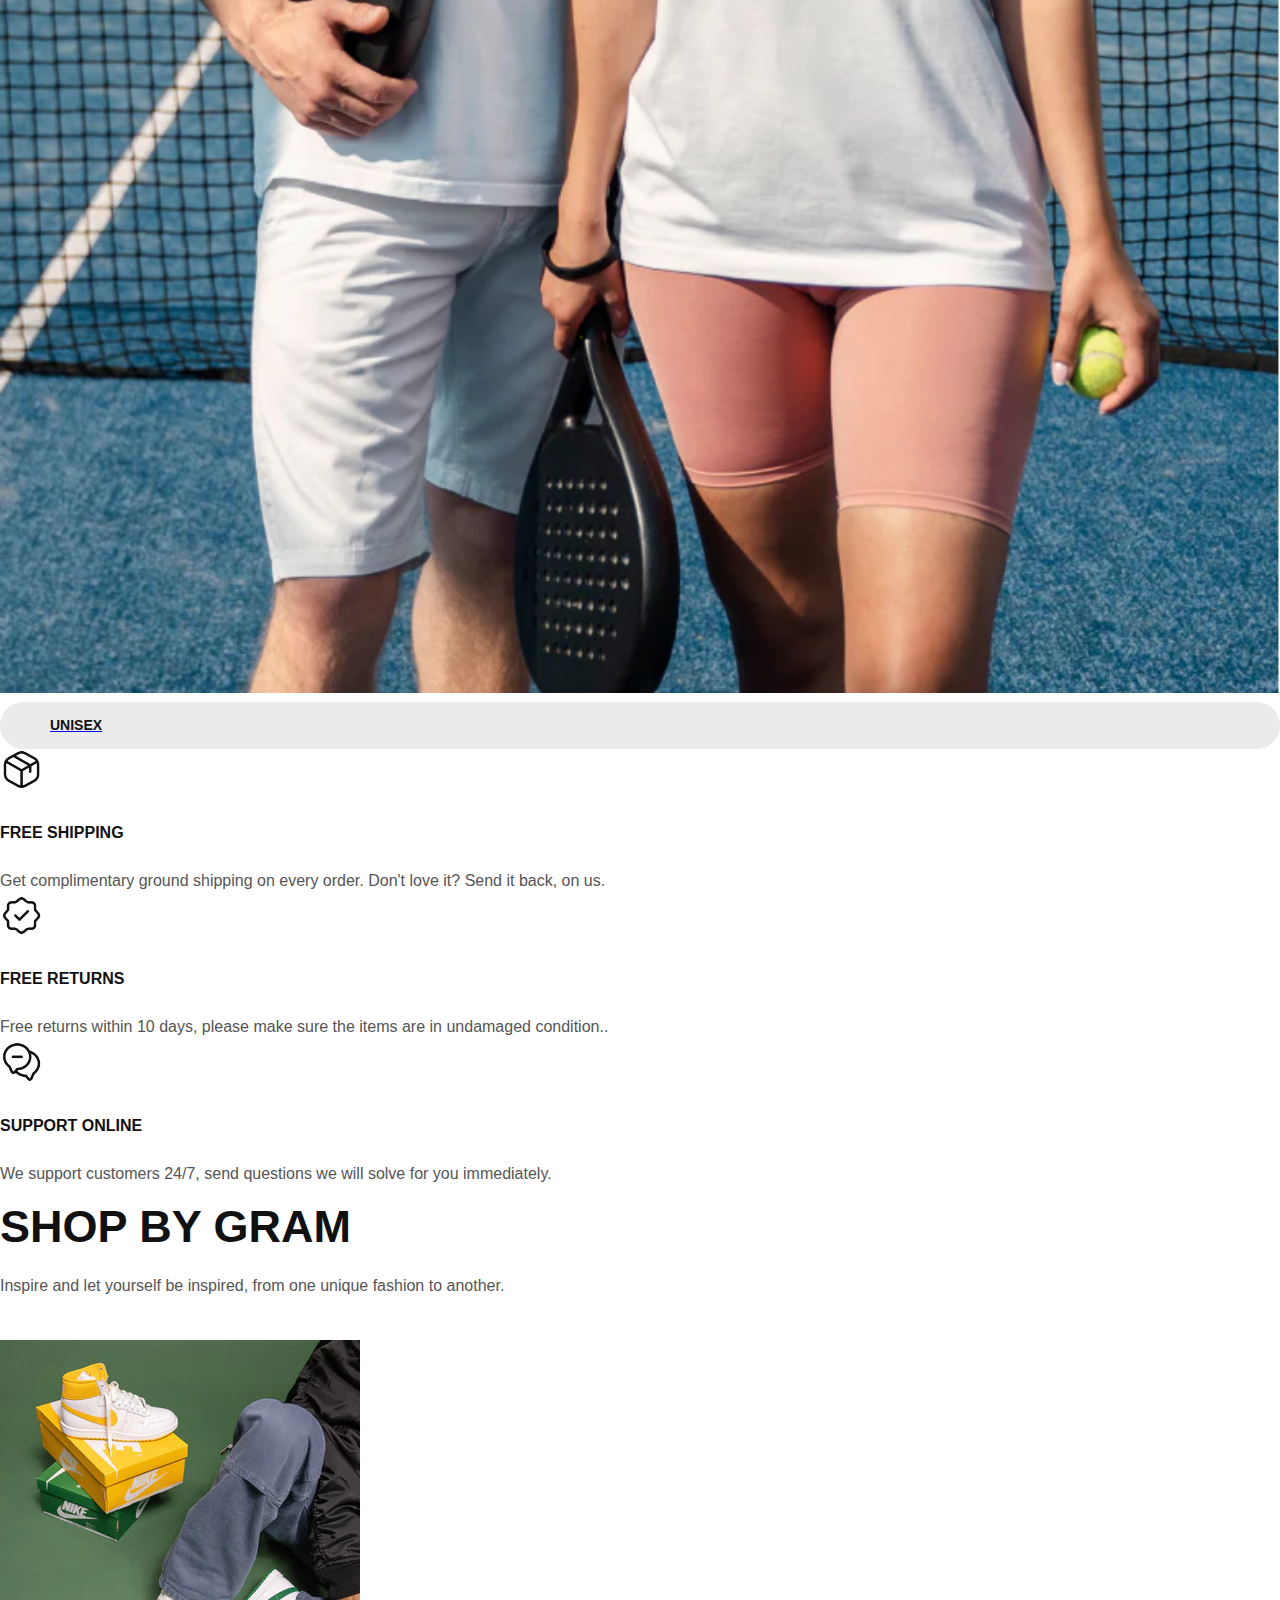
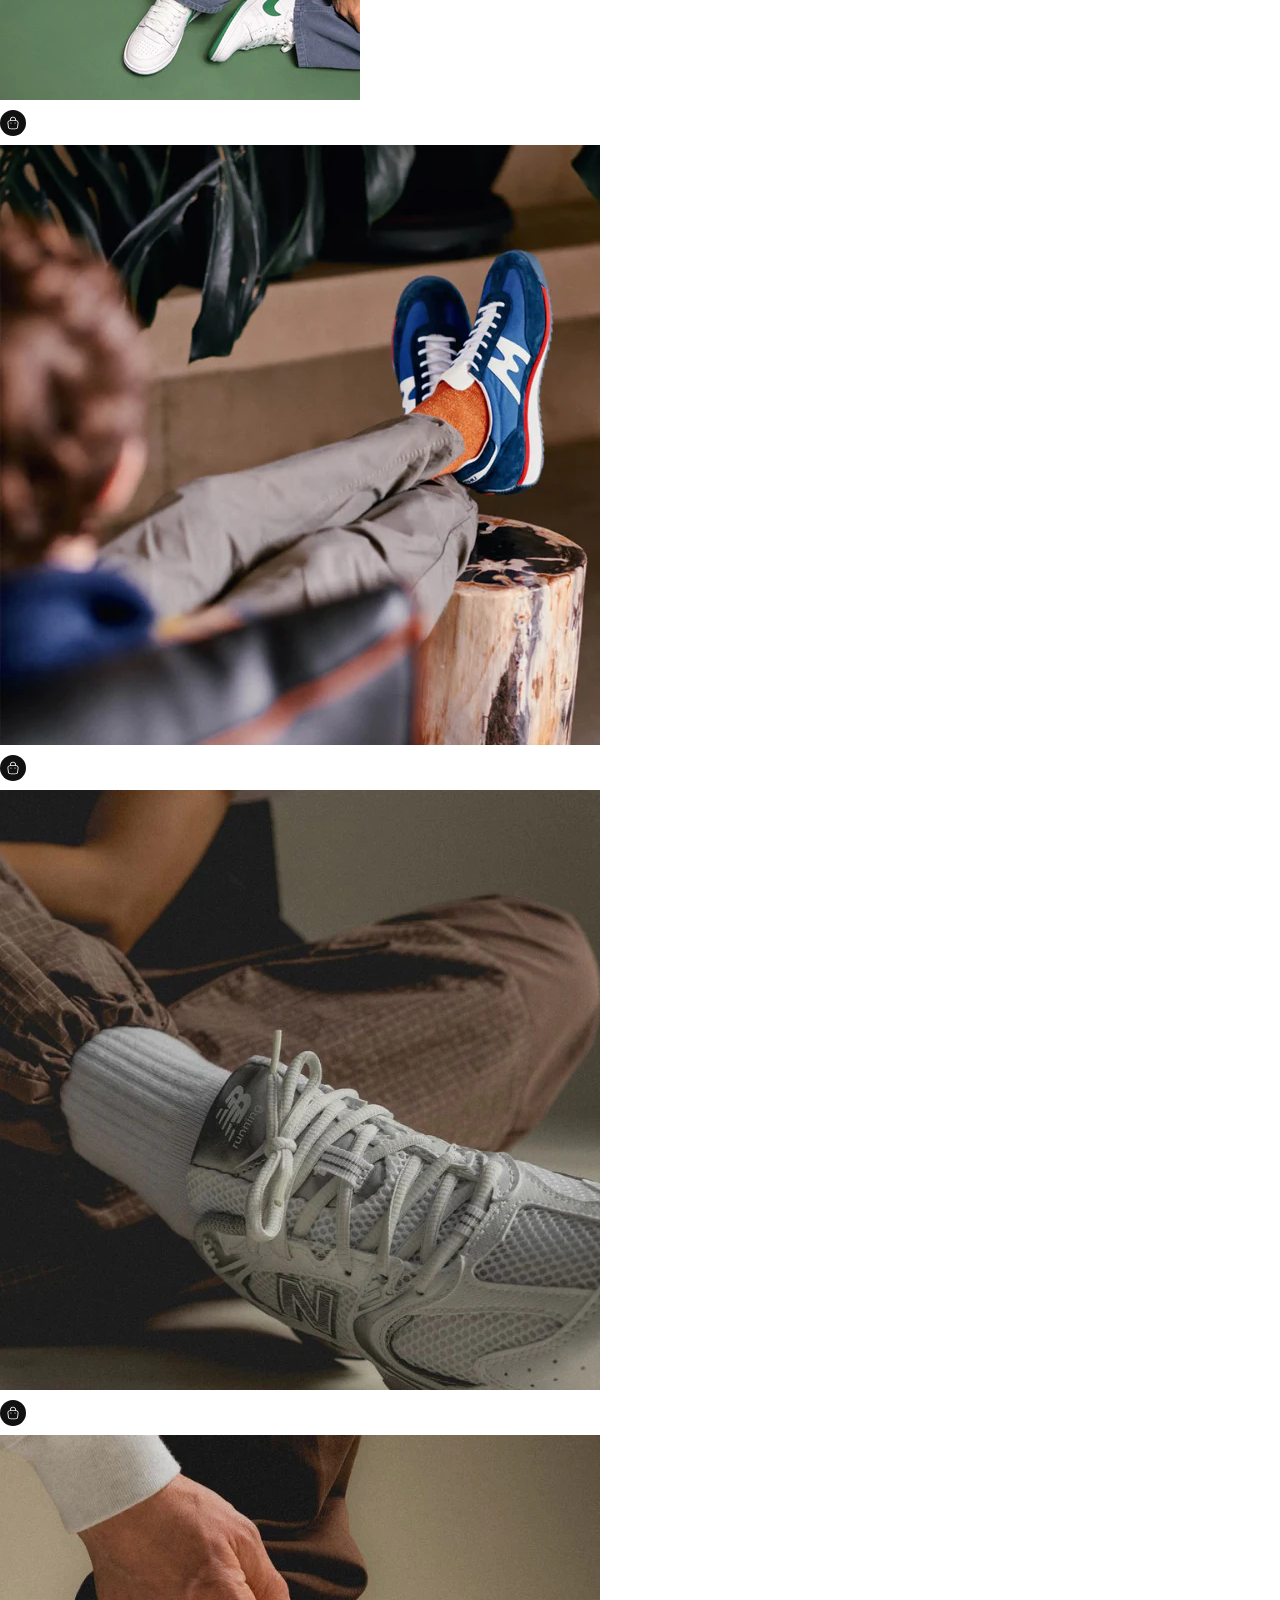
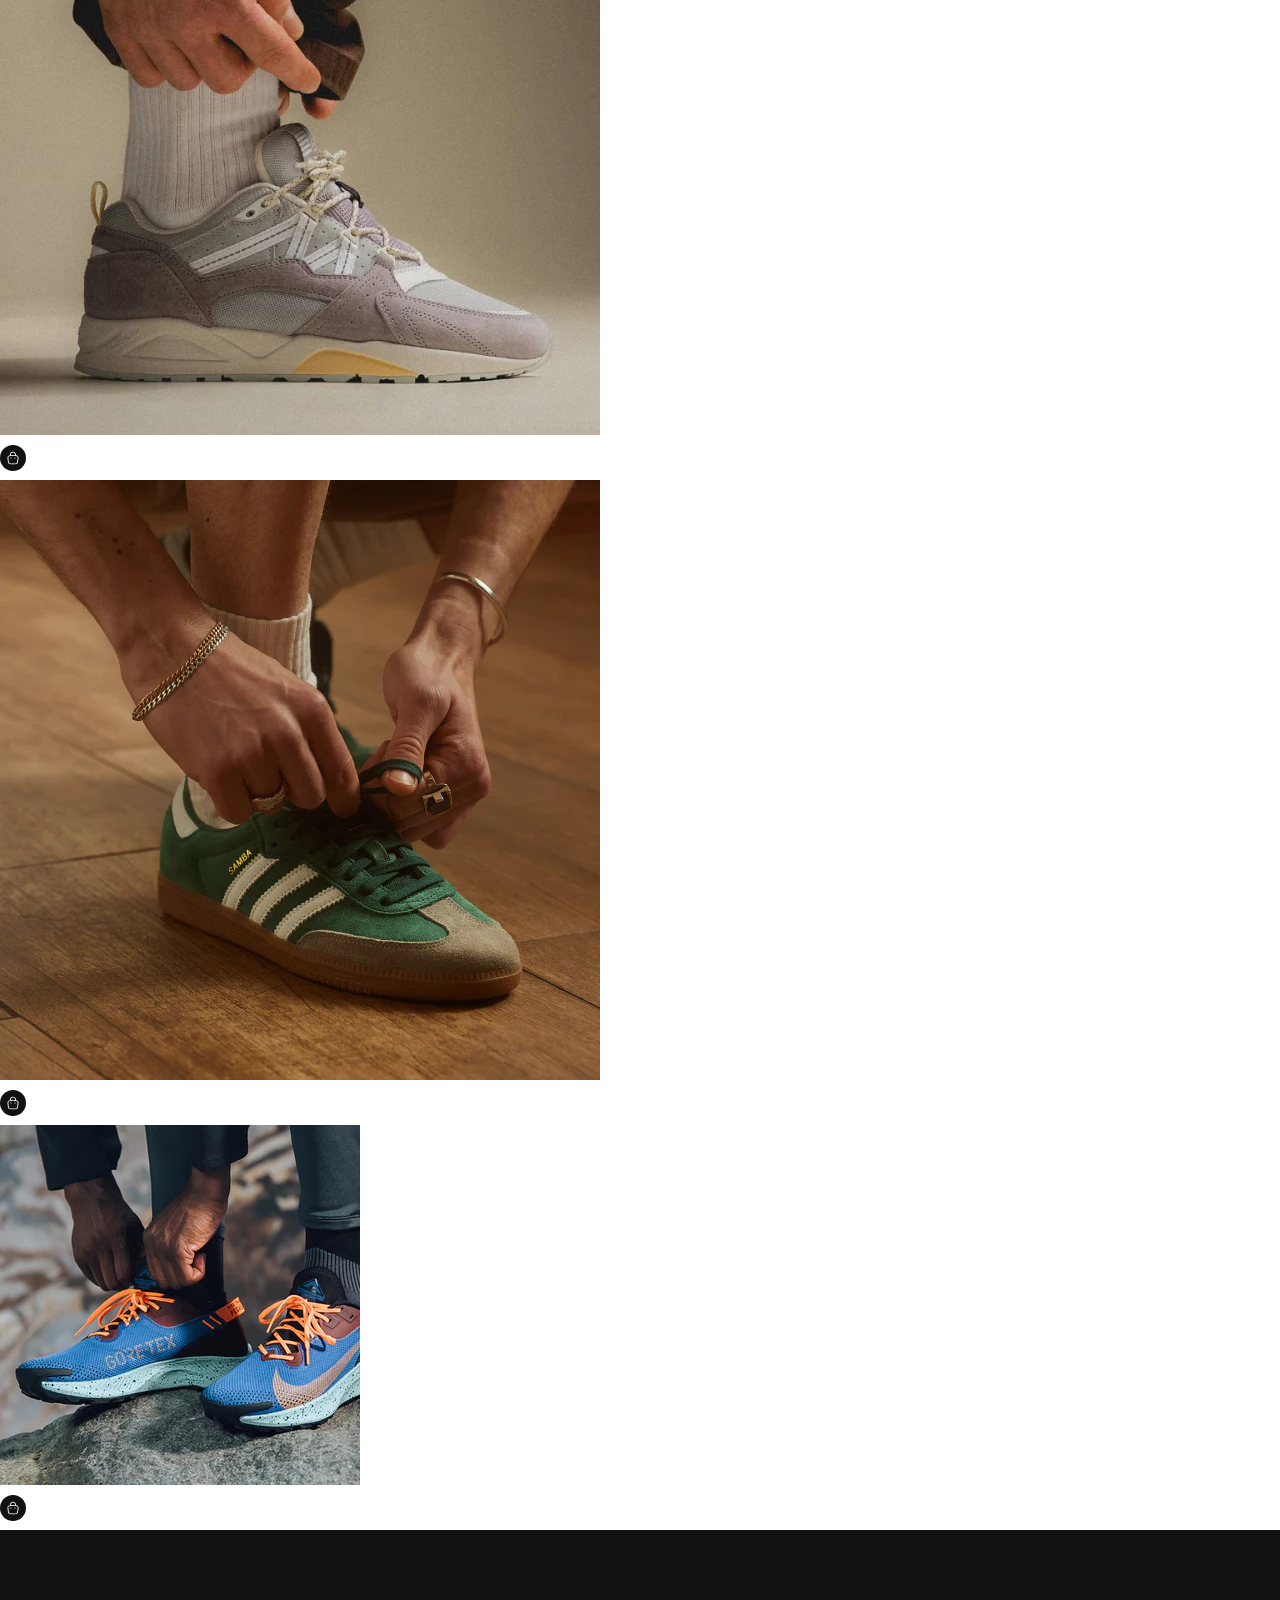
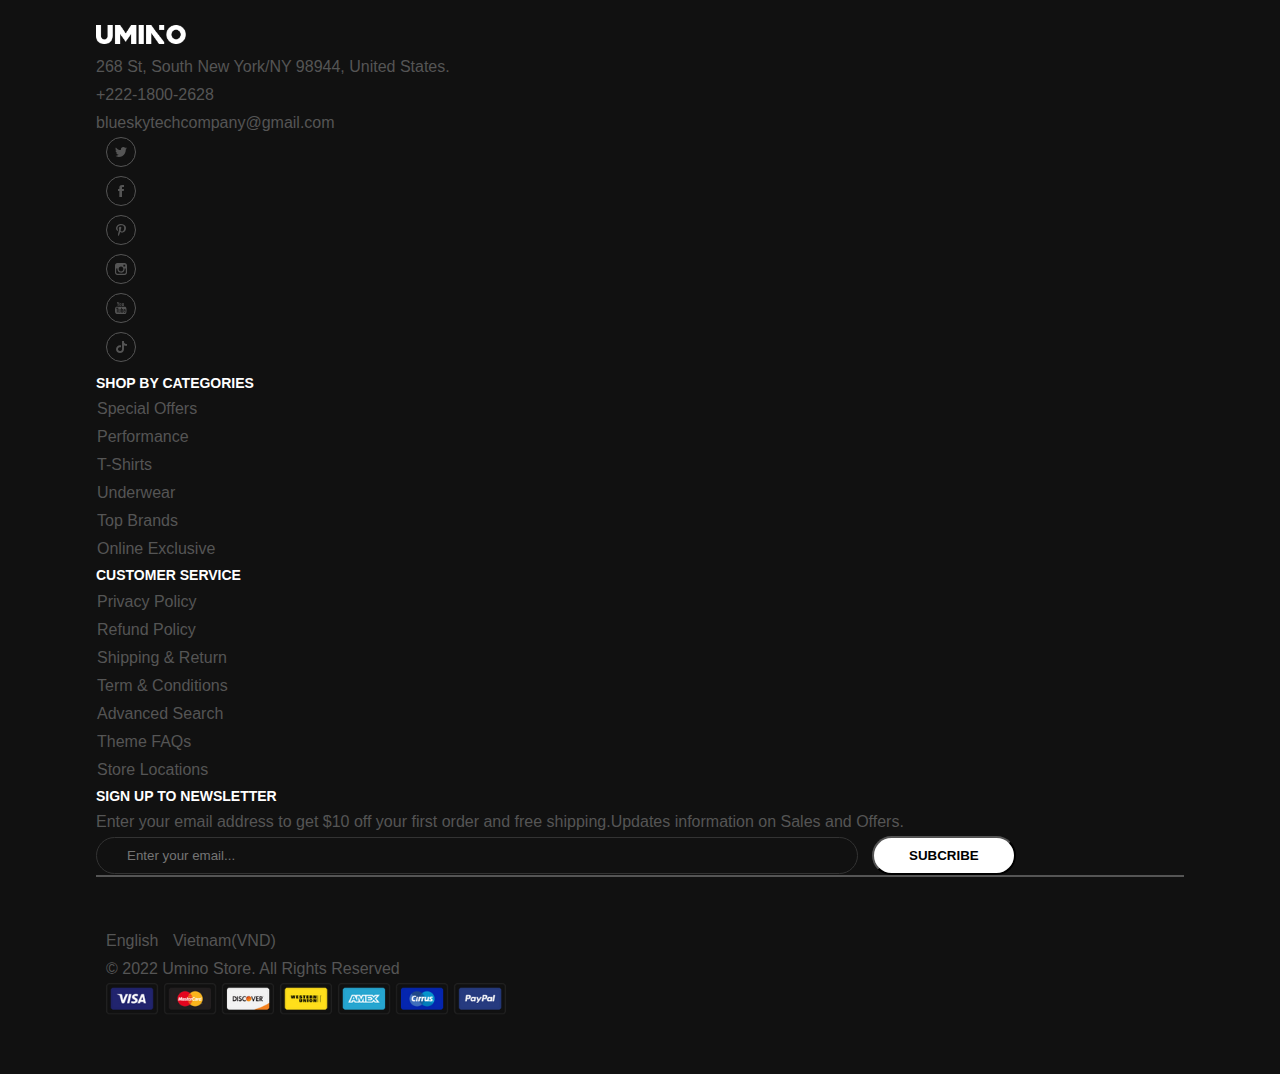
==== commit 73776c5c: "push" ====
--- a/app/views/index.html
+++ b/app/views/index.html
@@ -7,11 +7,7 @@
         <meta name="viewport" content="width=device-width, initial-scale=1, shrink-to-fit=no" />
 
         <!-- Bootstrap CSS v5.2.1 -->
-        <link
-            href="https://cdn.jsdelivr.net/npm/bootstrap@5.2.1/dist/css/bootstrap.min.css"
-            rel="stylesheet"
-            integrity="sha384-iYQeCzEYFbKjA/T2uDLTpkwGzCiq6soy8tYaI1GyVh/UjpbCx/TYkiZhlZB6+fzT"
-            crossorigin="anonymous" />
+        <link href="https://cdn.jsdelivr.net/npm/bootstrap@5.2.1/dist/css/bootstrap.min.css" rel="stylesheet" integrity="sha384-iYQeCzEYFbKjA/T2uDLTpkwGzCiq6soy8tYaI1GyVh/UjpbCx/TYkiZhlZB6+fzT" crossorigin="anonymous" />
 
         <!-- FontAwesome 6.2.0 CSS -->
         <link
@@ -28,9 +24,7 @@
         <!-- Google font  -->
         <link rel="preconnect" href="https://fonts.googleapis.com" />
         <link rel="preconnect" href="https://fonts.gstatic.com" crossorigin />
-        <link
-            href="https://fonts.googleapis.com/css2?family=Barlow+Semi+Condensed:ital,wght@0,100;0,200;0,300;0,400;0,500;0,600;0,700;0,800;0,900;1,100;1,200;1,300;1,400;1,500;1,600;1,700;1,800;1,900&display=swap"
-            rel="stylesheet" />
+        <link href="https://fonts.googleapis.com/css2?family=Barlow+Semi+Condensed:ital,wght@0,100;0,200;0,300;0,400;0,500;0,600;0,700;0,800;0,900;1,100;1,200;1,300;1,400;1,500;1,600;1,700;1,800;1,900&display=swap" rel="stylesheet" />
 
         <!-- Animate.css  -->
         <link rel="stylesheet" href="https://cdnjs.cloudflare.com/ajax/libs/animate.css/4.1.1/animate.min.css" />
@@ -653,8 +647,7 @@
                             <small id="helpId" class="form-message"></small>
                         </div>
                         <a href="#" class="login_forgot text-decoration-none"
-                            >Your personal data will be used to support your experience throughout this website, to manage access to your account and for other purposes described in our privacy
-                            policy.</a
+                            >Your personal data will be used to support your experience throughout this website, to manage access to your account and for other purposes described in our privacy policy.</a
                         >
                         <div class="login__button">
                             <div>
@@ -732,9 +725,7 @@
                         <button class="nav-link" id="fitness" data-bs-toggle="tab" data-bs-target="#profile" type="button" role="tab" aria-controls="profile" aria-selected="false">FITNESS</button>
                     </li>
                     <li class="nav-item" role="presentation">
-                        <button class="nav-link" id="life-style" data-bs-toggle="tab" data-bs-target="#messages" type="button" role="tab" aria-controls="messages" aria-selected="false">
-                            LIFESTYLE
-                        </button>
+                        <button class="nav-link" id="life-style" data-bs-toggle="tab" data-bs-target="#messages" type="button" role="tab" aria-controls="messages" aria-selected="false">LIFESTYLE</button>
                     </li>
                     <li class="nav-item" role="presentation">
                         <button class="nav-link" id="running" data-bs-toggle="tab" data-bs-target="#messages" type="button" role="tab" aria-controls="messages" aria-selected="false">RUNNING</button>
@@ -1594,21 +1585,21 @@
                 <div class="row">
                     <div class="col-12 col-md-4 mb-3 mb-md-0">
                         <div class="policy-item text-center">
-                            <img src="../../assets/img/Home/Policy/policy1_f7.webp" alt="freeship" class="img-fluid">
+                            <img src="../../assets/img/Home/Policy/policy1_f7.webp" alt="freeship" class="img-fluid" />
                             <h3>FREE SHIPPING</h3>
                             <p>Get complimentary ground shipping on every order. Don't love it? Send it back, on us.</p>
                         </div>
                     </div>
                     <div class="col-12 col-md-4 mb-3 mb-md-0">
                         <div class="policy-item text-center">
-                            <img src="../../assets/img/Home/Policy/policy2_f7.webp" alt="freeship" class="img-fluid">
+                            <img src="../../assets/img/Home/Policy/policy2_f7.webp" alt="freeship" class="img-fluid" />
                             <h3>FREE RETURNS</h3>
                             <p>Free returns within 10 days, please make sure the items are in undamaged condition..</p>
                         </div>
                     </div>
                     <div class="col-12 col-md-4">
                         <div class="policy-item text-center">
-                            <img src="../../assets/img/Home/Policy/policy3_f7.webp" alt="freeship" class="img-fluid">
+                            <img src="../../assets/img/Home/Policy/policy3_f7.webp" alt="freeship" class="img-fluid" />
                             <h3>SUPPORT ONLINE</h3>
                             <p>We support customers 24/7, send questions we will solve for you immediately.</p>
                         </div>
@@ -1627,107 +1618,340 @@
                 <div class="row">
                     <div class="col-4 mb-2 mb-lg-0 col-lg-2">
                         <a href="#" class="item d-block position-relative">
-                            <img src="../../assets/img/Home/Inspired/sport_i1.webp" alt="" class="img-fluid">
+                            <img src="../../assets/img/Home/Inspired/sport_i1.webp" alt="" class="img-fluid" />
                             <div class="cart-svg position-absolute">
                                 <svg width="26" height="27" viewBox="0 0 26 27" fill="none" xmlns="http://www.w3.org/2000/svg">
                                     <rect y="0.998047" width="26" height="26" rx="13" fill="#111111"></rect>
-                                    <path fill-rule="evenodd" clip-rule="evenodd" d="M15.1875 10.7956C15.1875 9.51609 14.0882 8.4913 12.7856 8.61767L12.784 8.61782C11.7215 8.71699 10.8125 9.79364 10.8125 10.9064V11.4722C10.8125 11.7138 10.6166 11.9097 10.375 11.9097C10.1334 11.9097 9.9375 11.7138 9.9375 11.4722V10.9064C9.9375 9.39438 11.1398 7.89295 12.7019 7.74669C14.5256 7.57022 16.0625 9.00693 16.0625 10.7956V11.6006C16.0625 11.8422 15.8666 12.0381 15.625 12.0381C15.3834 12.0381 15.1875 11.8422 15.1875 11.6006V10.7956Z" fill="white"></path>
-                                    <path fill-rule="evenodd" clip-rule="evenodd" d="M7.96787 12.1415C8.48436 11.5274 9.36987 11.2272 10.6666 11.2272H15.3333C16.6301 11.2272 17.5156 11.5274 18.0321 12.1415C18.5444 12.7505 18.5924 13.5511 18.5098 14.297L18.5091 14.3032L18.0721 17.7995C18.0076 18.3981 17.8565 19.0538 17.3223 19.5419C16.7908 20.0275 15.9673 20.2689 14.75 20.2689H11.25C10.0326 20.2689 9.2092 20.0275 8.6777 19.5419C8.1434 19.0538 7.99237 18.3981 7.92788 17.7994L7.49008 14.297C7.40754 13.5511 7.45555 12.7505 7.96787 12.1415ZM8.35949 14.1978L8.79755 17.7023C8.8558 18.2459 8.97646 18.6297 9.26787 18.8959C9.56325 19.1658 10.1223 19.3939 11.25 19.3939H14.75C15.8776 19.3939 16.4367 19.1658 16.7321 18.8959C17.0235 18.6297 17.1442 18.2459 17.2025 17.7023L17.2033 17.6946L17.6405 14.1977C17.7149 13.5219 17.6372 13.0313 17.3625 12.7047C17.0914 12.3825 16.5274 12.1022 15.3333 12.1022H10.6666C9.47258 12.1022 8.9085 12.3825 8.63749 12.7047C8.36273 13.0314 8.28509 13.5219 8.35949 14.1978Z" fill="white"></path>
-                                    <path fill-rule="evenodd" clip-rule="evenodd" d="M14.4557 13.9981C14.4557 13.6759 14.7169 13.4147 15.039 13.4147H15.0443C15.3664 13.4147 15.6276 13.6759 15.6276 13.9981C15.6276 14.3202 15.3664 14.5814 15.0443 14.5814H15.039C14.7169 14.5814 14.4557 14.3202 14.4557 13.9981Z" fill="white"></path>
-                                    <path fill-rule="evenodd" clip-rule="evenodd" d="M10.3718 13.9981C10.3718 13.6759 10.633 13.4147 10.9552 13.4147H10.9604C11.2826 13.4147 11.5437 13.6759 11.5437 13.9981C11.5437 14.3202 11.2826 14.5814 10.9604 14.5814H10.9552C10.633 14.5814 10.3718 14.3202 10.3718 13.9981Z" fill="white"></path>
-                                  </svg>
+                                    <path
+                                        fill-rule="evenodd"
+                                        clip-rule="evenodd"
+                                        d="M15.1875 10.7956C15.1875 9.51609 14.0882 8.4913 12.7856 8.61767L12.784 8.61782C11.7215 8.71699 10.8125 9.79364 10.8125 10.9064V11.4722C10.8125 11.7138 10.6166 11.9097 10.375 11.9097C10.1334 11.9097 9.9375 11.7138 9.9375 11.4722V10.9064C9.9375 9.39438 11.1398 7.89295 12.7019 7.74669C14.5256 7.57022 16.0625 9.00693 16.0625 10.7956V11.6006C16.0625 11.8422 15.8666 12.0381 15.625 12.0381C15.3834 12.0381 15.1875 11.8422 15.1875 11.6006V10.7956Z"
+                                        fill="white"></path>
+                                    <path
+                                        fill-rule="evenodd"
+                                        clip-rule="evenodd"
+                                        d="M7.96787 12.1415C8.48436 11.5274 9.36987 11.2272 10.6666 11.2272H15.3333C16.6301 11.2272 17.5156 11.5274 18.0321 12.1415C18.5444 12.7505 18.5924 13.5511 18.5098 14.297L18.5091 14.3032L18.0721 17.7995C18.0076 18.3981 17.8565 19.0538 17.3223 19.5419C16.7908 20.0275 15.9673 20.2689 14.75 20.2689H11.25C10.0326 20.2689 9.2092 20.0275 8.6777 19.5419C8.1434 19.0538 7.99237 18.3981 7.92788 17.7994L7.49008 14.297C7.40754 13.5511 7.45555 12.7505 7.96787 12.1415ZM8.35949 14.1978L8.79755 17.7023C8.8558 18.2459 8.97646 18.6297 9.26787 18.8959C9.56325 19.1658 10.1223 19.3939 11.25 19.3939H14.75C15.8776 19.3939 16.4367 19.1658 16.7321 18.8959C17.0235 18.6297 17.1442 18.2459 17.2025 17.7023L17.2033 17.6946L17.6405 14.1977C17.7149 13.5219 17.6372 13.0313 17.3625 12.7047C17.0914 12.3825 16.5274 12.1022 15.3333 12.1022H10.6666C9.47258 12.1022 8.9085 12.3825 8.63749 12.7047C8.36273 13.0314 8.28509 13.5219 8.35949 14.1978Z"
+                                        fill="white"></path>
+                                    <path
+                                        fill-rule="evenodd"
+                                        clip-rule="evenodd"
+                                        d="M14.4557 13.9981C14.4557 13.6759 14.7169 13.4147 15.039 13.4147H15.0443C15.3664 13.4147 15.6276 13.6759 15.6276 13.9981C15.6276 14.3202 15.3664 14.5814 15.0443 14.5814H15.039C14.7169 14.5814 14.4557 14.3202 14.4557 13.9981Z"
+                                        fill="white"></path>
+                                    <path
+                                        fill-rule="evenodd"
+                                        clip-rule="evenodd"
+                                        d="M10.3718 13.9981C10.3718 13.6759 10.633 13.4147 10.9552 13.4147H10.9604C11.2826 13.4147 11.5437 13.6759 11.5437 13.9981C11.5437 14.3202 11.2826 14.5814 10.9604 14.5814H10.9552C10.633 14.5814 10.3718 14.3202 10.3718 13.9981Z"
+                                        fill="white"></path>
+                                </svg>
                             </div>
                         </a>
                     </div>
                     <div class="col-4 mb-2 mb-lg-0 col-lg-2">
                         <a href="#" class="item d-block position-relative">
-                            <img src="../../assets/img/Home/Inspired/sport_i2.webp" alt="" class="img-fluid">
+                            <img src="../../assets/img/Home/Inspired/sport_i2.webp" alt="" class="img-fluid" />
                             <div class="cart-svg position-absolute">
                                 <svg width="26" height="27" viewBox="0 0 26 27" fill="none" xmlns="http://www.w3.org/2000/svg">
                                     <rect y="0.998047" width="26" height="26" rx="13" fill="#111111"></rect>
-                                    <path fill-rule="evenodd" clip-rule="evenodd" d="M15.1875 10.7956C15.1875 9.51609 14.0882 8.4913 12.7856 8.61767L12.784 8.61782C11.7215 8.71699 10.8125 9.79364 10.8125 10.9064V11.4722C10.8125 11.7138 10.6166 11.9097 10.375 11.9097C10.1334 11.9097 9.9375 11.7138 9.9375 11.4722V10.9064C9.9375 9.39438 11.1398 7.89295 12.7019 7.74669C14.5256 7.57022 16.0625 9.00693 16.0625 10.7956V11.6006C16.0625 11.8422 15.8666 12.0381 15.625 12.0381C15.3834 12.0381 15.1875 11.8422 15.1875 11.6006V10.7956Z" fill="white"></path>
-                                    <path fill-rule="evenodd" clip-rule="evenodd" d="M7.96787 12.1415C8.48436 11.5274 9.36987 11.2272 10.6666 11.2272H15.3333C16.6301 11.2272 17.5156 11.5274 18.0321 12.1415C18.5444 12.7505 18.5924 13.5511 18.5098 14.297L18.5091 14.3032L18.0721 17.7995C18.0076 18.3981 17.8565 19.0538 17.3223 19.5419C16.7908 20.0275 15.9673 20.2689 14.75 20.2689H11.25C10.0326 20.2689 9.2092 20.0275 8.6777 19.5419C8.1434 19.0538 7.99237 18.3981 7.92788 17.7994L7.49008 14.297C7.40754 13.5511 7.45555 12.7505 7.96787 12.1415ZM8.35949 14.1978L8.79755 17.7023C8.8558 18.2459 8.97646 18.6297 9.26787 18.8959C9.56325 19.1658 10.1223 19.3939 11.25 19.3939H14.75C15.8776 19.3939 16.4367 19.1658 16.7321 18.8959C17.0235 18.6297 17.1442 18.2459 17.2025 17.7023L17.2033 17.6946L17.6405 14.1977C17.7149 13.5219 17.6372 13.0313 17.3625 12.7047C17.0914 12.3825 16.5274 12.1022 15.3333 12.1022H10.6666C9.47258 12.1022 8.9085 12.3825 8.63749 12.7047C8.36273 13.0314 8.28509 13.5219 8.35949 14.1978Z" fill="white"></path>
-                                    <path fill-rule="evenodd" clip-rule="evenodd" d="M14.4557 13.9981C14.4557 13.6759 14.7169 13.4147 15.039 13.4147H15.0443C15.3664 13.4147 15.6276 13.6759 15.6276 13.9981C15.6276 14.3202 15.3664 14.5814 15.0443 14.5814H15.039C14.7169 14.5814 14.4557 14.3202 14.4557 13.9981Z" fill="white"></path>
-                                    <path fill-rule="evenodd" clip-rule="evenodd" d="M10.3718 13.9981C10.3718 13.6759 10.633 13.4147 10.9552 13.4147H10.9604C11.2826 13.4147 11.5437 13.6759 11.5437 13.9981C11.5437 14.3202 11.2826 14.5814 10.9604 14.5814H10.9552C10.633 14.5814 10.3718 14.3202 10.3718 13.9981Z" fill="white"></path>
-                                  </svg>
+                                    <path
+                                        fill-rule="evenodd"
+                                        clip-rule="evenodd"
+                                        d="M15.1875 10.7956C15.1875 9.51609 14.0882 8.4913 12.7856 8.61767L12.784 8.61782C11.7215 8.71699 10.8125 9.79364 10.8125 10.9064V11.4722C10.8125 11.7138 10.6166 11.9097 10.375 11.9097C10.1334 11.9097 9.9375 11.7138 9.9375 11.4722V10.9064C9.9375 9.39438 11.1398 7.89295 12.7019 7.74669C14.5256 7.57022 16.0625 9.00693 16.0625 10.7956V11.6006C16.0625 11.8422 15.8666 12.0381 15.625 12.0381C15.3834 12.0381 15.1875 11.8422 15.1875 11.6006V10.7956Z"
+                                        fill="white"></path>
+                                    <path
+                                        fill-rule="evenodd"
+                                        clip-rule="evenodd"
+                                        d="M7.96787 12.1415C8.48436 11.5274 9.36987 11.2272 10.6666 11.2272H15.3333C16.6301 11.2272 17.5156 11.5274 18.0321 12.1415C18.5444 12.7505 18.5924 13.5511 18.5098 14.297L18.5091 14.3032L18.0721 17.7995C18.0076 18.3981 17.8565 19.0538 17.3223 19.5419C16.7908 20.0275 15.9673 20.2689 14.75 20.2689H11.25C10.0326 20.2689 9.2092 20.0275 8.6777 19.5419C8.1434 19.0538 7.99237 18.3981 7.92788 17.7994L7.49008 14.297C7.40754 13.5511 7.45555 12.7505 7.96787 12.1415ZM8.35949 14.1978L8.79755 17.7023C8.8558 18.2459 8.97646 18.6297 9.26787 18.8959C9.56325 19.1658 10.1223 19.3939 11.25 19.3939H14.75C15.8776 19.3939 16.4367 19.1658 16.7321 18.8959C17.0235 18.6297 17.1442 18.2459 17.2025 17.7023L17.2033 17.6946L17.6405 14.1977C17.7149 13.5219 17.6372 13.0313 17.3625 12.7047C17.0914 12.3825 16.5274 12.1022 15.3333 12.1022H10.6666C9.47258 12.1022 8.9085 12.3825 8.63749 12.7047C8.36273 13.0314 8.28509 13.5219 8.35949 14.1978Z"
+                                        fill="white"></path>
+                                    <path
+                                        fill-rule="evenodd"
+                                        clip-rule="evenodd"
+                                        d="M14.4557 13.9981C14.4557 13.6759 14.7169 13.4147 15.039 13.4147H15.0443C15.3664 13.4147 15.6276 13.6759 15.6276 13.9981C15.6276 14.3202 15.3664 14.5814 15.0443 14.5814H15.039C14.7169 14.5814 14.4557 14.3202 14.4557 13.9981Z"
+                                        fill="white"></path>
+                                    <path
+                                        fill-rule="evenodd"
+                                        clip-rule="evenodd"
+                                        d="M10.3718 13.9981C10.3718 13.6759 10.633 13.4147 10.9552 13.4147H10.9604C11.2826 13.4147 11.5437 13.6759 11.5437 13.9981C11.5437 14.3202 11.2826 14.5814 10.9604 14.5814H10.9552C10.633 14.5814 10.3718 14.3202 10.3718 13.9981Z"
+                                        fill="white"></path>
+                                </svg>
                             </div>
                         </a>
                     </div>
                     <div class="col-4 mb-2 mb-lg-0 col-lg-2">
                         <a href="#" class="item d-block position-relative">
-                            <img src="../../assets/img/Home/Inspired/sport_i3.webp" alt="" class="img-fluid">
+                            <img src="../../assets/img/Home/Inspired/sport_i3.webp" alt="" class="img-fluid" />
                             <div class="cart-svg position-absolute">
                                 <svg width="26" height="27" viewBox="0 0 26 27" fill="none" xmlns="http://www.w3.org/2000/svg">
                                     <rect y="0.998047" width="26" height="26" rx="13" fill="#111111"></rect>
-                                    <path fill-rule="evenodd" clip-rule="evenodd" d="M15.1875 10.7956C15.1875 9.51609 14.0882 8.4913 12.7856 8.61767L12.784 8.61782C11.7215 8.71699 10.8125 9.79364 10.8125 10.9064V11.4722C10.8125 11.7138 10.6166 11.9097 10.375 11.9097C10.1334 11.9097 9.9375 11.7138 9.9375 11.4722V10.9064C9.9375 9.39438 11.1398 7.89295 12.7019 7.74669C14.5256 7.57022 16.0625 9.00693 16.0625 10.7956V11.6006C16.0625 11.8422 15.8666 12.0381 15.625 12.0381C15.3834 12.0381 15.1875 11.8422 15.1875 11.6006V10.7956Z" fill="white"></path>
-                                    <path fill-rule="evenodd" clip-rule="evenodd" d="M7.96787 12.1415C8.48436 11.5274 9.36987 11.2272 10.6666 11.2272H15.3333C16.6301 11.2272 17.5156 11.5274 18.0321 12.1415C18.5444 12.7505 18.5924 13.5511 18.5098 14.297L18.5091 14.3032L18.0721 17.7995C18.0076 18.3981 17.8565 19.0538 17.3223 19.5419C16.7908 20.0275 15.9673 20.2689 14.75 20.2689H11.25C10.0326 20.2689 9.2092 20.0275 8.6777 19.5419C8.1434 19.0538 7.99237 18.3981 7.92788 17.7994L7.49008 14.297C7.40754 13.5511 7.45555 12.7505 7.96787 12.1415ZM8.35949 14.1978L8.79755 17.7023C8.8558 18.2459 8.97646 18.6297 9.26787 18.8959C9.56325 19.1658 10.1223 19.3939 11.25 19.3939H14.75C15.8776 19.3939 16.4367 19.1658 16.7321 18.8959C17.0235 18.6297 17.1442 18.2459 17.2025 17.7023L17.2033 17.6946L17.6405 14.1977C17.7149 13.5219 17.6372 13.0313 17.3625 12.7047C17.0914 12.3825 16.5274 12.1022 15.3333 12.1022H10.6666C9.47258 12.1022 8.9085 12.3825 8.63749 12.7047C8.36273 13.0314 8.28509 13.5219 8.35949 14.1978Z" fill="white"></path>
-                                    <path fill-rule="evenodd" clip-rule="evenodd" d="M14.4557 13.9981C14.4557 13.6759 14.7169 13.4147 15.039 13.4147H15.0443C15.3664 13.4147 15.6276 13.6759 15.6276 13.9981C15.6276 14.3202 15.3664 14.5814 15.0443 14.5814H15.039C14.7169 14.5814 14.4557 14.3202 14.4557 13.9981Z" fill="white"></path>
-                                    <path fill-rule="evenodd" clip-rule="evenodd" d="M10.3718 13.9981C10.3718 13.6759 10.633 13.4147 10.9552 13.4147H10.9604C11.2826 13.4147 11.5437 13.6759 11.5437 13.9981C11.5437 14.3202 11.2826 14.5814 10.9604 14.5814H10.9552C10.633 14.5814 10.3718 14.3202 10.3718 13.9981Z" fill="white"></path>
-                                  </svg>
+                                    <path
+                                        fill-rule="evenodd"
+                                        clip-rule="evenodd"
+                                        d="M15.1875 10.7956C15.1875 9.51609 14.0882 8.4913 12.7856 8.61767L12.784 8.61782C11.7215 8.71699 10.8125 9.79364 10.8125 10.9064V11.4722C10.8125 11.7138 10.6166 11.9097 10.375 11.9097C10.1334 11.9097 9.9375 11.7138 9.9375 11.4722V10.9064C9.9375 9.39438 11.1398 7.89295 12.7019 7.74669C14.5256 7.57022 16.0625 9.00693 16.0625 10.7956V11.6006C16.0625 11.8422 15.8666 12.0381 15.625 12.0381C15.3834 12.0381 15.1875 11.8422 15.1875 11.6006V10.7956Z"
+                                        fill="white"></path>
+                                    <path
+                                        fill-rule="evenodd"
+                                        clip-rule="evenodd"
+                                        d="M7.96787 12.1415C8.48436 11.5274 9.36987 11.2272 10.6666 11.2272H15.3333C16.6301 11.2272 17.5156 11.5274 18.0321 12.1415C18.5444 12.7505 18.5924 13.5511 18.5098 14.297L18.5091 14.3032L18.0721 17.7995C18.0076 18.3981 17.8565 19.0538 17.3223 19.5419C16.7908 20.0275 15.9673 20.2689 14.75 20.2689H11.25C10.0326 20.2689 9.2092 20.0275 8.6777 19.5419C8.1434 19.0538 7.99237 18.3981 7.92788 17.7994L7.49008 14.297C7.40754 13.5511 7.45555 12.7505 7.96787 12.1415ZM8.35949 14.1978L8.79755 17.7023C8.8558 18.2459 8.97646 18.6297 9.26787 18.8959C9.56325 19.1658 10.1223 19.3939 11.25 19.3939H14.75C15.8776 19.3939 16.4367 19.1658 16.7321 18.8959C17.0235 18.6297 17.1442 18.2459 17.2025 17.7023L17.2033 17.6946L17.6405 14.1977C17.7149 13.5219 17.6372 13.0313 17.3625 12.7047C17.0914 12.3825 16.5274 12.1022 15.3333 12.1022H10.6666C9.47258 12.1022 8.9085 12.3825 8.63749 12.7047C8.36273 13.0314 8.28509 13.5219 8.35949 14.1978Z"
+                                        fill="white"></path>
+                                    <path
+                                        fill-rule="evenodd"
+                                        clip-rule="evenodd"
+                                        d="M14.4557 13.9981C14.4557 13.6759 14.7169 13.4147 15.039 13.4147H15.0443C15.3664 13.4147 15.6276 13.6759 15.6276 13.9981C15.6276 14.3202 15.3664 14.5814 15.0443 14.5814H15.039C14.7169 14.5814 14.4557 14.3202 14.4557 13.9981Z"
+                                        fill="white"></path>
+                                    <path
+                                        fill-rule="evenodd"
+                                        clip-rule="evenodd"
+                                        d="M10.3718 13.9981C10.3718 13.6759 10.633 13.4147 10.9552 13.4147H10.9604C11.2826 13.4147 11.5437 13.6759 11.5437 13.9981C11.5437 14.3202 11.2826 14.5814 10.9604 14.5814H10.9552C10.633 14.5814 10.3718 14.3202 10.3718 13.9981Z"
+                                        fill="white"></path>
+                                </svg>
                             </div>
                         </a>
                     </div>
                     <div class="col-4 mb-2 mb-lg-0 col-lg-2">
                         <a href="#" class="item d-block position-relative">
-                            <img src="../../assets/img/Home/Inspired/sport_i4.webp" alt="" class="img-fluid">
+                            <img src="../../assets/img/Home/Inspired/sport_i4.webp" alt="" class="img-fluid" />
                             <div class="cart-svg position-absolute">
                                 <svg width="26" height="27" viewBox="0 0 26 27" fill="none" xmlns="http://www.w3.org/2000/svg">
                                     <rect y="0.998047" width="26" height="26" rx="13" fill="#111111"></rect>
-                                    <path fill-rule="evenodd" clip-rule="evenodd" d="M15.1875 10.7956C15.1875 9.51609 14.0882 8.4913 12.7856 8.61767L12.784 8.61782C11.7215 8.71699 10.8125 9.79364 10.8125 10.9064V11.4722C10.8125 11.7138 10.6166 11.9097 10.375 11.9097C10.1334 11.9097 9.9375 11.7138 9.9375 11.4722V10.9064C9.9375 9.39438 11.1398 7.89295 12.7019 7.74669C14.5256 7.57022 16.0625 9.00693 16.0625 10.7956V11.6006C16.0625 11.8422 15.8666 12.0381 15.625 12.0381C15.3834 12.0381 15.1875 11.8422 15.1875 11.6006V10.7956Z" fill="white"></path>
-                                    <path fill-rule="evenodd" clip-rule="evenodd" d="M7.96787 12.1415C8.48436 11.5274 9.36987 11.2272 10.6666 11.2272H15.3333C16.6301 11.2272 17.5156 11.5274 18.0321 12.1415C18.5444 12.7505 18.5924 13.5511 18.5098 14.297L18.5091 14.3032L18.0721 17.7995C18.0076 18.3981 17.8565 19.0538 17.3223 19.5419C16.7908 20.0275 15.9673 20.2689 14.75 20.2689H11.25C10.0326 20.2689 9.2092 20.0275 8.6777 19.5419C8.1434 19.0538 7.99237 18.3981 7.92788 17.7994L7.49008 14.297C7.40754 13.5511 7.45555 12.7505 7.96787 12.1415ZM8.35949 14.1978L8.79755 17.7023C8.8558 18.2459 8.97646 18.6297 9.26787 18.8959C9.56325 19.1658 10.1223 19.3939 11.25 19.3939H14.75C15.8776 19.3939 16.4367 19.1658 16.7321 18.8959C17.0235 18.6297 17.1442 18.2459 17.2025 17.7023L17.2033 17.6946L17.6405 14.1977C17.7149 13.5219 17.6372 13.0313 17.3625 12.7047C17.0914 12.3825 16.5274 12.1022 15.3333 12.1022H10.6666C9.47258 12.1022 8.9085 12.3825 8.63749 12.7047C8.36273 13.0314 8.28509 13.5219 8.35949 14.1978Z" fill="white"></path>
-                                    <path fill-rule="evenodd" clip-rule="evenodd" d="M14.4557 13.9981C14.4557 13.6759 14.7169 13.4147 15.039 13.4147H15.0443C15.3664 13.4147 15.6276 13.6759 15.6276 13.9981C15.6276 14.3202 15.3664 14.5814 15.0443 14.5814H15.039C14.7169 14.5814 14.4557 14.3202 14.4557 13.9981Z" fill="white"></path>
-                                    <path fill-rule="evenodd" clip-rule="evenodd" d="M10.3718 13.9981C10.3718 13.6759 10.633 13.4147 10.9552 13.4147H10.9604C11.2826 13.4147 11.5437 13.6759 11.5437 13.9981C11.5437 14.3202 11.2826 14.5814 10.9604 14.5814H10.9552C10.633 14.5814 10.3718 14.3202 10.3718 13.9981Z" fill="white"></path>
-                                  </svg>
+                                    <path
+                                        fill-rule="evenodd"
+                                        clip-rule="evenodd"
+                                        d="M15.1875 10.7956C15.1875 9.51609 14.0882 8.4913 12.7856 8.61767L12.784 8.61782C11.7215 8.71699 10.8125 9.79364 10.8125 10.9064V11.4722C10.8125 11.7138 10.6166 11.9097 10.375 11.9097C10.1334 11.9097 9.9375 11.7138 9.9375 11.4722V10.9064C9.9375 9.39438 11.1398 7.89295 12.7019 7.74669C14.5256 7.57022 16.0625 9.00693 16.0625 10.7956V11.6006C16.0625 11.8422 15.8666 12.0381 15.625 12.0381C15.3834 12.0381 15.1875 11.8422 15.1875 11.6006V10.7956Z"
+                                        fill="white"></path>
+                                    <path
+                                        fill-rule="evenodd"
+                                        clip-rule="evenodd"
+                                        d="M7.96787 12.1415C8.48436 11.5274 9.36987 11.2272 10.6666 11.2272H15.3333C16.6301 11.2272 17.5156 11.5274 18.0321 12.1415C18.5444 12.7505 18.5924 13.5511 18.5098 14.297L18.5091 14.3032L18.0721 17.7995C18.0076 18.3981 17.8565 19.0538 17.3223 19.5419C16.7908 20.0275 15.9673 20.2689 14.75 20.2689H11.25C10.0326 20.2689 9.2092 20.0275 8.6777 19.5419C8.1434 19.0538 7.99237 18.3981 7.92788 17.7994L7.49008 14.297C7.40754 13.5511 7.45555 12.7505 7.96787 12.1415ZM8.35949 14.1978L8.79755 17.7023C8.8558 18.2459 8.97646 18.6297 9.26787 18.8959C9.56325 19.1658 10.1223 19.3939 11.25 19.3939H14.75C15.8776 19.3939 16.4367 19.1658 16.7321 18.8959C17.0235 18.6297 17.1442 18.2459 17.2025 17.7023L17.2033 17.6946L17.6405 14.1977C17.7149 13.5219 17.6372 13.0313 17.3625 12.7047C17.0914 12.3825 16.5274 12.1022 15.3333 12.1022H10.6666C9.47258 12.1022 8.9085 12.3825 8.63749 12.7047C8.36273 13.0314 8.28509 13.5219 8.35949 14.1978Z"
+                                        fill="white"></path>
+                                    <path
+                                        fill-rule="evenodd"
+                                        clip-rule="evenodd"
+                                        d="M14.4557 13.9981C14.4557 13.6759 14.7169 13.4147 15.039 13.4147H15.0443C15.3664 13.4147 15.6276 13.6759 15.6276 13.9981C15.6276 14.3202 15.3664 14.5814 15.0443 14.5814H15.039C14.7169 14.5814 14.4557 14.3202 14.4557 13.9981Z"
+                                        fill="white"></path>
+                                    <path
+                                        fill-rule="evenodd"
+                                        clip-rule="evenodd"
+                                        d="M10.3718 13.9981C10.3718 13.6759 10.633 13.4147 10.9552 13.4147H10.9604C11.2826 13.4147 11.5437 13.6759 11.5437 13.9981C11.5437 14.3202 11.2826 14.5814 10.9604 14.5814H10.9552C10.633 14.5814 10.3718 14.3202 10.3718 13.9981Z"
+                                        fill="white"></path>
+                                </svg>
                             </div>
                         </a>
                     </div>
                     <div class="col-4 mb-2 mb-lg-0 col-lg-2">
                         <a href="#" class="item d-block position-relative">
-                            <img src="../../assets/img/Home/Inspired/sport_i5.webp" alt="" class="img-fluid">
+                            <img src="../../assets/img/Home/Inspired/sport_i5.webp" alt="" class="img-fluid" />
                             <div class="cart-svg position-absolute">
                                 <svg width="26" height="27" viewBox="0 0 26 27" fill="none" xmlns="http://www.w3.org/2000/svg">
                                     <rect y="0.998047" width="26" height="26" rx="13" fill="#111111"></rect>
-                                    <path fill-rule="evenodd" clip-rule="evenodd" d="M15.1875 10.7956C15.1875 9.51609 14.0882 8.4913 12.7856 8.61767L12.784 8.61782C11.7215 8.71699 10.8125 9.79364 10.8125 10.9064V11.4722C10.8125 11.7138 10.6166 11.9097 10.375 11.9097C10.1334 11.9097 9.9375 11.7138 9.9375 11.4722V10.9064C9.9375 9.39438 11.1398 7.89295 12.7019 7.74669C14.5256 7.57022 16.0625 9.00693 16.0625 10.7956V11.6006C16.0625 11.8422 15.8666 12.0381 15.625 12.0381C15.3834 12.0381 15.1875 11.8422 15.1875 11.6006V10.7956Z" fill="white"></path>
-                                    <path fill-rule="evenodd" clip-rule="evenodd" d="M7.96787 12.1415C8.48436 11.5274 9.36987 11.2272 10.6666 11.2272H15.3333C16.6301 11.2272 17.5156 11.5274 18.0321 12.1415C18.5444 12.7505 18.5924 13.5511 18.5098 14.297L18.5091 14.3032L18.0721 17.7995C18.0076 18.3981 17.8565 19.0538 17.3223 19.5419C16.7908 20.0275 15.9673 20.2689 14.75 20.2689H11.25C10.0326 20.2689 9.2092 20.0275 8.6777 19.5419C8.1434 19.0538 7.99237 18.3981 7.92788 17.7994L7.49008 14.297C7.40754 13.5511 7.45555 12.7505 7.96787 12.1415ZM8.35949 14.1978L8.79755 17.7023C8.8558 18.2459 8.97646 18.6297 9.26787 18.8959C9.56325 19.1658 10.1223 19.3939 11.25 19.3939H14.75C15.8776 19.3939 16.4367 19.1658 16.7321 18.8959C17.0235 18.6297 17.1442 18.2459 17.2025 17.7023L17.2033 17.6946L17.6405 14.1977C17.7149 13.5219 17.6372 13.0313 17.3625 12.7047C17.0914 12.3825 16.5274 12.1022 15.3333 12.1022H10.6666C9.47258 12.1022 8.9085 12.3825 8.63749 12.7047C8.36273 13.0314 8.28509 13.5219 8.35949 14.1978Z" fill="white"></path>
-                                    <path fill-rule="evenodd" clip-rule="evenodd" d="M14.4557 13.9981C14.4557 13.6759 14.7169 13.4147 15.039 13.4147H15.0443C15.3664 13.4147 15.6276 13.6759 15.6276 13.9981C15.6276 14.3202 15.3664 14.5814 15.0443 14.5814H15.039C14.7169 14.5814 14.4557 14.3202 14.4557 13.9981Z" fill="white"></path>
-                                    <path fill-rule="evenodd" clip-rule="evenodd" d="M10.3718 13.9981C10.3718 13.6759 10.633 13.4147 10.9552 13.4147H10.9604C11.2826 13.4147 11.5437 13.6759 11.5437 13.9981C11.5437 14.3202 11.2826 14.5814 10.9604 14.5814H10.9552C10.633 14.5814 10.3718 14.3202 10.3718 13.9981Z" fill="white"></path>
-                                  </svg>
+                                    <path
+                                        fill-rule="evenodd"
+                                        clip-rule="evenodd"
+                                        d="M15.1875 10.7956C15.1875 9.51609 14.0882 8.4913 12.7856 8.61767L12.784 8.61782C11.7215 8.71699 10.8125 9.79364 10.8125 10.9064V11.4722C10.8125 11.7138 10.6166 11.9097 10.375 11.9097C10.1334 11.9097 9.9375 11.7138 9.9375 11.4722V10.9064C9.9375 9.39438 11.1398 7.89295 12.7019 7.74669C14.5256 7.57022 16.0625 9.00693 16.0625 10.7956V11.6006C16.0625 11.8422 15.8666 12.0381 15.625 12.0381C15.3834 12.0381 15.1875 11.8422 15.1875 11.6006V10.7956Z"
+                                        fill="white"></path>
+                                    <path
+                                        fill-rule="evenodd"
+                                        clip-rule="evenodd"
+                                        d="M7.96787 12.1415C8.48436 11.5274 9.36987 11.2272 10.6666 11.2272H15.3333C16.6301 11.2272 17.5156 11.5274 18.0321 12.1415C18.5444 12.7505 18.5924 13.5511 18.5098 14.297L18.5091 14.3032L18.0721 17.7995C18.0076 18.3981 17.8565 19.0538 17.3223 19.5419C16.7908 20.0275 15.9673 20.2689 14.75 20.2689H11.25C10.0326 20.2689 9.2092 20.0275 8.6777 19.5419C8.1434 19.0538 7.99237 18.3981 7.92788 17.7994L7.49008 14.297C7.40754 13.5511 7.45555 12.7505 7.96787 12.1415ZM8.35949 14.1978L8.79755 17.7023C8.8558 18.2459 8.97646 18.6297 9.26787 18.8959C9.56325 19.1658 10.1223 19.3939 11.25 19.3939H14.75C15.8776 19.3939 16.4367 19.1658 16.7321 18.8959C17.0235 18.6297 17.1442 18.2459 17.2025 17.7023L17.2033 17.6946L17.6405 14.1977C17.7149 13.5219 17.6372 13.0313 17.3625 12.7047C17.0914 12.3825 16.5274 12.1022 15.3333 12.1022H10.6666C9.47258 12.1022 8.9085 12.3825 8.63749 12.7047C8.36273 13.0314 8.28509 13.5219 8.35949 14.1978Z"
+                                        fill="white"></path>
+                                    <path
+                                        fill-rule="evenodd"
+                                        clip-rule="evenodd"
+                                        d="M14.4557 13.9981C14.4557 13.6759 14.7169 13.4147 15.039 13.4147H15.0443C15.3664 13.4147 15.6276 13.6759 15.6276 13.9981C15.6276 14.3202 15.3664 14.5814 15.0443 14.5814H15.039C14.7169 14.5814 14.4557 14.3202 14.4557 13.9981Z"
+                                        fill="white"></path>
+                                    <path
+                                        fill-rule="evenodd"
+                                        clip-rule="evenodd"
+                                        d="M10.3718 13.9981C10.3718 13.6759 10.633 13.4147 10.9552 13.4147H10.9604C11.2826 13.4147 11.5437 13.6759 11.5437 13.9981C11.5437 14.3202 11.2826 14.5814 10.9604 14.5814H10.9552C10.633 14.5814 10.3718 14.3202 10.3718 13.9981Z"
+                                        fill="white"></path>
+                                </svg>
                             </div>
                         </a>
                     </div>
                     <div class="col-4 mb-2 mb-lg-0 col-lg-2">
                         <a href="#" class="item d-block position-relative">
-                            <img src="../../assets/img/Home/Inspired/sport_i6.webp" alt="" class="img-fluid">
+                            <img src="../../assets/img/Home/Inspired/sport_i6.webp" alt="" class="img-fluid" />
                             <div class="cart-svg position-absolute">
                                 <svg width="26" height="27" viewBox="0 0 26 27" fill="none" xmlns="http://www.w3.org/2000/svg">
                                     <rect y="0.998047" width="26" height="26" rx="13" fill="#111111"></rect>
-                                    <path fill-rule="evenodd" clip-rule="evenodd" d="M15.1875 10.7956C15.1875 9.51609 14.0882 8.4913 12.7856 8.61767L12.784 8.61782C11.7215 8.71699 10.8125 9.79364 10.8125 10.9064V11.4722C10.8125 11.7138 10.6166 11.9097 10.375 11.9097C10.1334 11.9097 9.9375 11.7138 9.9375 11.4722V10.9064C9.9375 9.39438 11.1398 7.89295 12.7019 7.74669C14.5256 7.57022 16.0625 9.00693 16.0625 10.7956V11.6006C16.0625 11.8422 15.8666 12.0381 15.625 12.0381C15.3834 12.0381 15.1875 11.8422 15.1875 11.6006V10.7956Z" fill="white"></path>
-                                    <path fill-rule="evenodd" clip-rule="evenodd" d="M7.96787 12.1415C8.48436 11.5274 9.36987 11.2272 10.6666 11.2272H15.3333C16.6301 11.2272 17.5156 11.5274 18.0321 12.1415C18.5444 12.7505 18.5924 13.5511 18.5098 14.297L18.5091 14.3032L18.0721 17.7995C18.0076 18.3981 17.8565 19.0538 17.3223 19.5419C16.7908 20.0275 15.9673 20.2689 14.75 20.2689H11.25C10.0326 20.2689 9.2092 20.0275 8.6777 19.5419C8.1434 19.0538 7.99237 18.3981 7.92788 17.7994L7.49008 14.297C7.40754 13.5511 7.45555 12.7505 7.96787 12.1415ZM8.35949 14.1978L8.79755 17.7023C8.8558 18.2459 8.97646 18.6297 9.26787 18.8959C9.56325 19.1658 10.1223 19.3939 11.25 19.3939H14.75C15.8776 19.3939 16.4367 19.1658 16.7321 18.8959C17.0235 18.6297 17.1442 18.2459 17.2025 17.7023L17.2033 17.6946L17.6405 14.1977C17.7149 13.5219 17.6372 13.0313 17.3625 12.7047C17.0914 12.3825 16.5274 12.1022 15.3333 12.1022H10.6666C9.47258 12.1022 8.9085 12.3825 8.63749 12.7047C8.36273 13.0314 8.28509 13.5219 8.35949 14.1978Z" fill="white"></path>
-                                    <path fill-rule="evenodd" clip-rule="evenodd" d="M14.4557 13.9981C14.4557 13.6759 14.7169 13.4147 15.039 13.4147H15.0443C15.3664 13.4147 15.6276 13.6759 15.6276 13.9981C15.6276 14.3202 15.3664 14.5814 15.0443 14.5814H15.039C14.7169 14.5814 14.4557 14.3202 14.4557 13.9981Z" fill="white"></path>
-                                    <path fill-rule="evenodd" clip-rule="evenodd" d="M10.3718 13.9981C10.3718 13.6759 10.633 13.4147 10.9552 13.4147H10.9604C11.2826 13.4147 11.5437 13.6759 11.5437 13.9981C11.5437 14.3202 11.2826 14.5814 10.9604 14.5814H10.9552C10.633 14.5814 10.3718 14.3202 10.3718 13.9981Z" fill="white"></path>
-                                  </svg>
+                                    <path
+                                        fill-rule="evenodd"
+                                        clip-rule="evenodd"
+                                        d="M15.1875 10.7956C15.1875 9.51609 14.0882 8.4913 12.7856 8.61767L12.784 8.61782C11.7215 8.71699 10.8125 9.79364 10.8125 10.9064V11.4722C10.8125 11.7138 10.6166 11.9097 10.375 11.9097C10.1334 11.9097 9.9375 11.7138 9.9375 11.4722V10.9064C9.9375 9.39438 11.1398 7.89295 12.7019 7.74669C14.5256 7.57022 16.0625 9.00693 16.0625 10.7956V11.6006C16.0625 11.8422 15.8666 12.0381 15.625 12.0381C15.3834 12.0381 15.1875 11.8422 15.1875 11.6006V10.7956Z"
+                                        fill="white"></path>
+                                    <path
+                                        fill-rule="evenodd"
+                                        clip-rule="evenodd"
+                                        d="M7.96787 12.1415C8.48436 11.5274 9.36987 11.2272 10.6666 11.2272H15.3333C16.6301 11.2272 17.5156 11.5274 18.0321 12.1415C18.5444 12.7505 18.5924 13.5511 18.5098 14.297L18.5091 14.3032L18.0721 17.7995C18.0076 18.3981 17.8565 19.0538 17.3223 19.5419C16.7908 20.0275 15.9673 20.2689 14.75 20.2689H11.25C10.0326 20.2689 9.2092 20.0275 8.6777 19.5419C8.1434 19.0538 7.99237 18.3981 7.92788 17.7994L7.49008 14.297C7.40754 13.5511 7.45555 12.7505 7.96787 12.1415ZM8.35949 14.1978L8.79755 17.7023C8.8558 18.2459 8.97646 18.6297 9.26787 18.8959C9.56325 19.1658 10.1223 19.3939 11.25 19.3939H14.75C15.8776 19.3939 16.4367 19.1658 16.7321 18.8959C17.0235 18.6297 17.1442 18.2459 17.2025 17.7023L17.2033 17.6946L17.6405 14.1977C17.7149 13.5219 17.6372 13.0313 17.3625 12.7047C17.0914 12.3825 16.5274 12.1022 15.3333 12.1022H10.6666C9.47258 12.1022 8.9085 12.3825 8.63749 12.7047C8.36273 13.0314 8.28509 13.5219 8.35949 14.1978Z"
+                                        fill="white"></path>
+                                    <path
+                                        fill-rule="evenodd"
+                                        clip-rule="evenodd"
+                                        d="M14.4557 13.9981C14.4557 13.6759 14.7169 13.4147 15.039 13.4147H15.0443C15.3664 13.4147 15.6276 13.6759 15.6276 13.9981C15.6276 14.3202 15.3664 14.5814 15.0443 14.5814H15.039C14.7169 14.5814 14.4557 14.3202 14.4557 13.9981Z"
+                                        fill="white"></path>
+                                    <path
+                                        fill-rule="evenodd"
+                                        clip-rule="evenodd"
+                                        d="M10.3718 13.9981C10.3718 13.6759 10.633 13.4147 10.9552 13.4147H10.9604C11.2826 13.4147 11.5437 13.6759 11.5437 13.9981C11.5437 14.3202 11.2826 14.5814 10.9604 14.5814H10.9552C10.633 14.5814 10.3718 14.3202 10.3718 13.9981Z"
+                                        fill="white"></path>
+                                </svg>
                             </div>
                         </a>
                     </div>
                 </div>
-                
             </div>
         </section>
 
         <!-- Footer  -->
         <footer>
             <!-- place footer here -->
+            <div class="body">
+                <div class="container_top mb-5 row">
+                    <div class="container_contact mb-4 mb-sm-4 col-sm-12 col-xl-4">
+                        <img class="mb-4" src="../../assets/img/logo.png" alt="" />
+                        <ul>
+                            <li>268 St, South New York/NY 98944, United States.</li>
+                            <li><a href="#">+222-1800-2628</a></li>
+                            <li><a href="#">blueskytechcompany@gmail.com</a></li>
+                        </ul>
+                        <div class="container_icon">
+                            <ul class="bls__social-link m-0 pl-0 list-none flex">
+                                <li class="list-social__item d-inline-flex align-items-center">
+                                    <a href="#" target="_blank" class="link list-social__link lh-1 bls_tooltip px-6" aria-label="links">
+                                        <svg width="30" height="30" viewBox="0 0 30 30" fill="none" xmlns="http://www.w3.org/2000/svg">
+                                            <circle cx="15" cy="15" r="14.5" stroke="#555555"></circle>
+                                            <path
+                                                d="M20.6699 10.1753C20.1855 10.4746 19.656 10.6861 19.1039 10.801C18.6347 10.2878 17.9839 9.99819 17.3039 10.0001C15.9645 9.98959 14.8669 11.1062 14.8439 12.5028C14.8445 12.6967 14.8666 12.8899 14.9099 13.0785C12.9372 12.9814 11.0949 12.023 9.83392 10.4381C9.61823 10.8171 9.50232 11.2488 9.49794 11.6895C9.49799 12.5392 9.91147 13.3309 10.596 13.7918C10.2051 13.7786 9.82268 13.6692 9.47994 13.4727C9.47994 13.4727 9.47994 13.4727 9.47994 13.504C9.47602 14.7244 10.3048 15.7753 11.454 16.0068C11.0917 16.1075 10.7124 16.1224 10.344 16.0506C10.6753 17.0844 11.5968 17.787 12.642 17.8026C11.7719 18.5081 10.7021 18.8932 9.59998 18.8975C9.39945 18.8973 9.19908 18.8848 9 18.86C10.1291 19.6048 11.4379 19.9998 12.774 19.9988C16.5841 20.0714 19.7292 16.9092 19.7989 12.9359C19.7996 12.8938 19.8 12.8517 19.8 12.8095C19.8 12.701 19.8 12.5926 19.8 12.4841C20.2702 12.1247 20.6764 11.6821 21 11.1764C20.5496 11.3821 20.0724 11.517 19.584 11.5769C20.0976 11.2633 20.4838 10.7649 20.6699 10.1753Z"
+                                                fill="#555555"></path>
+                                        </svg>
+                                    </a>
+                                    <span class="name-icon-1">Twitter</span>
+                                </li>
+                                <li class="list-social__item d-inline-flex align-items-center">
+                                    <a href="#" target="_blank" class="link list-social__link lh-1 bls_tooltip px-6" aria-label="links">
+                                        <svg width="30" height="30" viewBox="0 0 30 30" fill="none" xmlns="http://www.w3.org/2000/svg">
+                                            <circle cx="15" cy="15" r="14.5" stroke="#555555"></circle>
+                                            <path d="M13.3334 11.6667V13H12V15H13.3334V21H16V15H17.7734L18 13H16V11.8334C16 11.2934 16.0533 11.0067 16.8866 11.0067H18V9H16.2134C14.08 9.00006 13.3334 10 13.3334 11.6667Z" fill="#555555"></path>
+                                        </svg>
+                                    </a>
+                                    <span class="name-icon-2">Facebook</span>
+                                </li>
+                                <li class="list-social__item d-inline-flex align-items-center">
+                                    <a href="#" target="_blank" class="link list-social__link lh-1 bls_tooltip px-6" aria-label="links">
+                                        <svg width="30" height="30" viewBox="0 0 30 30" fill="none" xmlns="http://www.w3.org/2000/svg">
+                                            <circle cx="15" cy="15" r="14.5" stroke="#555555"></circle>
+                                            <path
+                                                d="M14.8517 9.00102L14.0501 9.09674C13.5464 9.18721 13.0577 9.34214 12.5972 9.55732C11.5464 10.0853 10.7207 10.946 10.2613 11.9918C10.1994 12.1879 10.1513 12.3877 10.1173 12.5899C9.7663 13.7809 10.2194 15.0554 11.2571 15.796C11.4136 15.8857 11.7768 16.0533 11.8833 15.8319C11.9323 15.6962 11.966 15.5558 11.9835 15.4132C12.0439 15.2934 12.078 15.1632 12.0837 15.0304C12.0461 14.833 11.8269 14.7134 11.733 14.5519C11.5786 14.2263 11.4813 13.8787 11.4449 13.523V13.3495C11.4914 11.881 12.5697 10.6275 14.0689 10.299C14.5379 10.1779 15.0268 10.1434 15.5093 10.1973L16.2044 10.3109C16.9989 10.5091 17.6558 11.0418 17.9892 11.7585C18.2078 12.3726 18.2511 13.0312 18.1145 13.6666C18.0456 13.9417 18.0581 14.181 17.9704 14.4322C17.651 15.3594 17.1814 16.2267 16.123 16.454C15.5474 16.5977 14.9496 16.3109 14.7265 15.7841C14.6471 15.6239 14.6188 15.4451 14.6451 15.2697C14.8267 14.516 15.096 13.846 15.2713 13.0924C15.4873 12.5347 15.1892 11.9154 14.6053 11.709C14.5752 11.6983 14.5445 11.6889 14.5135 11.6808C13.7871 11.5133 13.2297 12.1593 13.0356 12.578C12.8541 13.0214 12.8106 13.5053 12.9104 13.9717C13.0161 14.1741 13.0919 14.3895 13.1358 14.6117C12.998 15.2099 12.8352 15.8081 12.6661 16.4062C12.497 17.0043 12.3906 17.6025 12.2152 18.2007C12.1338 18.4638 12.1401 18.745 12.0712 19.0201V19.4209C12.0278 19.7379 12.0427 20.0598 12.1151 20.3719C12.1527 20.5335 12.1151 20.7309 12.1777 20.8505C12.175 20.9035 12.1904 20.956 12.2216 21C12.4784 21 12.8478 20.348 12.9606 20.1626C13.2045 19.792 13.4141 19.4017 13.5868 18.9962C13.7559 18.6193 13.7809 18.2007 13.9125 17.7999C14.045 17.4697 14.1395 17.1267 14.1942 16.777C14.2755 16.9468 14.4116 17.0873 14.5825 17.1778C15.1837 17.5839 15.9362 17.7293 16.6554 17.5785C17.5299 17.4163 18.3156 16.9626 18.8723 16.2985C19.2508 15.8066 19.5427 15.2591 19.7365 14.6774C19.843 14.3784 19.8618 14.0434 19.9432 13.7264C20.0781 12.9505 19.9714 12.1539 19.6363 11.4355C18.9161 9.87432 17.3505 8.96514 14.8517 9.00102Z"
+                                                fill="#555555"></path>
+                                        </svg>
+                                    </a>
+                                    <span class="name-icon-3">Pinterest</span>
+                                </li>
+                                <li class="list-social__item d-inline-flex align-items-center">
+                                    <a href="http://instagram.com/shopify" target="_blank" class="link list-social__link lh-1 bls_tooltip px-6" aria-label="links">
+                                        <svg width="30" height="30" viewBox="0 0 30 30" fill="none" xmlns="http://www.w3.org/2000/svg">
+                                            <circle cx="15" cy="15" r="14.5" stroke="#555555"></circle>
+                                            <path
+                                                d="M18.6 9H11.4C10.0745 9 9 10.0745 9 11.4V18.6C9 19.9255 10.0745 21 11.4 21H18.6C19.9255 21 21 19.9255 21 18.6V11.4C21.0001 10.0745 19.9255 9 18.6 9ZM17.4 10.8H19.2V12.6H17.4V10.8ZM15 12.6001C16.3255 12.6001 17.4 13.6746 17.4 15.0001C17.4 16.3255 16.3255 17.4 15 17.4C13.6745 17.4 12.6 16.3255 12.6 15.0001C12.6 13.6746 13.6745 12.6001 15 12.6001ZM19.8 18.6001C19.8 19.2628 19.2627 19.8001 18.6 19.8001H11.4C10.7373 19.8001 10.2 19.2628 10.2 18.6001V14.4H11.46C11.0996 16.3553 12.3926 18.2325 14.3479 18.5929C16.3032 18.9533 18.1804 17.6603 18.5408 15.705C18.5836 15.4725 18.6035 15.2364 18.6 15.0001C18.597 14.7987 18.577 14.598 18.54 14.4001H19.8V18.6001H19.8Z"
+                                                fill="#555555"></path>
+                                        </svg>
+                                    </a>
+                                    <span class="name-icon-4">Instagram</span>
+                                </li>
+                                <li class="list-social__item d-inline-flex align-items-center">
+                                    <a href="https://www.youtube.com/@supportblueskytechco2223" target="_blank" class="link list-social__link lh-1 bls_tooltip px-6" aria-label="links">
+                                        <svg width="30" height="30" viewBox="0 0 30 30" fill="none" xmlns="http://www.w3.org/2000/svg">
+                                            <circle cx="15" cy="15" r="14.5" stroke="#555555"></circle>
+                                            <path
+                                                d="M14.2985 13.0897H14.5132C14.9883 13.0897 15.3742 12.7061 15.3771 12.231V10.8331C15.3686 10.3641 14.9874 9.98765 14.5184 9.98486H14.3037C13.8286 9.98486 13.4427 10.3684 13.4398 10.8435V12.2415C13.4484 12.7104 13.8295 13.0869 14.2985 13.0897ZM14.0838 10.7807C14.084 10.6015 14.2294 10.4562 14.4086 10.4563C14.5878 10.4564 14.733 10.6016 14.7331 10.7807V12.2834C14.7329 12.4626 14.5875 12.6079 14.4082 12.6078C14.2291 12.6076 14.084 12.4625 14.0838 12.2834V10.7807Z"
+                                                fill="#555555"></path>
+                                            <path d="M11.7487 13.0367H12.5079V11.3665L13.3718 9H12.665L12.1414 10.5707L11.6178 9H10.8377L11.7592 11.3665L11.7487 13.0367Z" fill="#555555"></path>
+                                            <path
+                                                d="M16.4608 13.0897C16.7664 13.0603 17.0528 12.9272 17.2724 12.7127V13.0373H17.9007V9.98491H17.2724V12.3514C17.2724 12.3514 17.0577 12.6027 16.8535 12.6027C16.6493 12.6027 16.6388 12.4404 16.6388 12.4404V9.98486H15.9739V12.6708C16.0102 12.9117 16.2172 13.0898 16.4608 13.0897Z"
+                                                fill="#555555"></path>
+                                            <path
+                                                d="M16.0315 16.5967C15.9053 16.6028 15.7876 16.6617 15.7069 16.759V18.9266C15.7897 19.0182 15.908 19.0697 16.0315 19.068C16.3561 19.068 16.3561 18.7067 16.3561 18.7067V16.958C16.3561 16.9579 16.2986 16.5967 16.0315 16.5967Z"
+                                                fill="#555555"></path>
+                                            <path d="M18.5185 16.5967C18.1939 16.5967 18.1939 16.9579 18.1939 16.9579V17.4239H18.8431V16.9579C18.8431 16.9579 18.8431 16.5967 18.5185 16.5967Z" fill="#555555"></path>
+                                            <path
+                                                d="M18.7604 13.7582C18.7513 13.7584 18.7422 13.7586 18.7331 13.7589H18.7227C18.7227 13.7589 16.7488 13.6489 14.7592 13.6489C12.7697 13.6489 10.7853 13.7536 10.7853 13.7536C9.91834 13.7247 9.19204 14.4041 9.16315 15.2711C9.16256 15.2888 9.16225 15.3066 9.16229 15.3243C9.06232 15.983 9.00805 16.6478 9 17.3139C9.00738 17.987 9.0616 18.6588 9.16229 19.3244C9.1618 20.1919 9.86466 20.8955 10.7321 20.896C10.7499 20.896 10.7676 20.8957 10.7854 20.8951C10.7854 20.8951 12.7383 20.9998 14.7593 20.9998C16.7803 20.9998 18.7332 20.8951 18.7332 20.8951C19.6002 20.9241 20.3265 20.2447 20.3554 19.3777C20.356 19.3599 20.3563 19.3422 20.3562 19.3244C20.4564 18.6588 20.5106 17.987 20.5185 17.3139C20.5119 16.6407 20.4576 15.9689 20.3562 15.3034C20.3422 14.4361 19.6278 13.7442 18.7604 13.7582ZM12.4084 15.5128H11.6178V19.5862H10.8377V15.5128H10.0471V14.8426H12.4241L12.4084 15.5128ZM14.4661 19.5862H13.8116V19.2773C13.5889 19.4847 13.3033 19.6119 13.0001 19.6386C12.7565 19.6437 12.5475 19.4661 12.5132 19.2249V16.0259H13.1886V19.0155C13.1886 19.0155 13.1886 19.1726 13.4032 19.1726C13.6179 19.1726 13.8378 18.9161 13.8378 18.9161V16.0259H14.487L14.4661 19.5862ZM16.4085 19.6386C16.1331 19.6411 15.8728 19.5129 15.7069 19.293V19.5862H15.0001V14.8427H15.7017V16.382C15.8813 16.1786 16.1328 16.0528 16.4033 16.0312C16.8378 16.0312 17.0001 16.3925 17.0001 16.8584L17.0054 18.8114C17.0054 18.8114 17.0054 19.6386 16.4085 19.6386ZM19.5447 17.9527H18.1938V18.7276C18.1938 18.7276 18.1938 19.0888 18.5185 19.0888C18.8431 19.0888 18.8431 18.7276 18.8431 18.7276V18.3611H19.5447V18.9265C19.4508 19.3798 19.0319 19.6906 18.5708 19.649C18.0933 19.692 17.653 19.3882 17.5237 18.9265V16.9055C17.5383 16.4026 17.9578 16.0067 18.4607 16.0213C18.4976 16.0223 18.5344 16.0256 18.5708 16.0312C19.0374 15.9644 19.4698 16.2885 19.5366 16.755C19.5438 16.8048 19.5465 16.8552 19.5447 16.9055V17.9527H19.5447Z"
+                                                fill="#555555"></path>
+                                        </svg>
+                                    </a>
+                                    <span class="name-icon-5">Youtube</span>
+                                </li>
+                                <li class="list-social__item d-inline-flex align-items-center">
+                                    <a href="https://www.tiktok.com/@blueskytechcompany" target="_blank" class="link list-social__link lh-1 bls_tooltip px-6" aria-label="links">
+                                        <svg width="30" height="30" viewBox="0 0 30 30" fill="none" xmlns="http://www.w3.org/2000/svg">
+                                            <circle cx="15" cy="15" r="14.5" stroke="#555555"></circle>
+                                            <path
+                                                d="M13.9886 20.9999C12.9308 20.9999 11.9163 20.5965 11.1682 19.8784C10.4202 19.1603 10 18.1863 10 17.1708C10 16.1552 10.4202 15.1813 11.1682 14.4632C11.9163 13.7451 12.9308 13.3417 13.9886 13.3417H14.9625V15.2104H13.9886C13.5841 15.2104 13.1886 15.3256 12.8522 15.5414C12.5159 15.7571 12.2537 16.0638 12.0989 16.4226C11.9441 16.7814 11.9036 17.1762 11.9825 17.5571C12.0614 17.9381 12.2562 18.2879 12.5423 18.5626C12.8283 18.8372 13.1928 19.0242 13.5896 19.1C13.9864 19.1757 14.3976 19.1368 14.7714 18.9882C15.1452 18.8396 15.4646 18.5879 15.6894 18.265C15.9141 17.9421 16.0341 17.5624 16.0341 17.1741V8.99988H17.9807V9.9337C17.9807 10.4545 18.1962 10.9539 18.5798 11.3222C18.9634 11.6904 19.4836 11.8973 20.0261 11.8973H21V13.7628H20.0193C19.2984 13.7638 18.591 13.5751 17.9739 13.2173V17.1708C17.973 18.1855 17.5529 19.1584 16.8058 19.8763C16.0587 20.5941 15.0456 20.9981 13.9886 20.9999Z"
+                                                fill="#555555"></path>
+                                        </svg>
+                                    </a>
+                                    <span class="name-icon-6">Tiktok</span>
+                                </li>
+                            </ul>
+                        </div>
+                    </div>
+                    <div class="container_type mb-4 mb-sm-4 col-sm-12 col-xl-2">
+                        <h5 class="mb-4">SHOP BY CATEGORIES</h5>
+                        <ul>
+                            <li>Special Offers</li>
+                            <li>Performance</li>
+                            <li>T-Shirts</li>
+                            <li>Underwear</li>
+                            <li>Top Brands</li>
+                            <li>Online Exclusive</li>
+                        </ul>
+                    </div>
+                    <div class="container_service mb-4 mb-sm-4 col-sm-12 col-xl-2">
+                        <h5 class="mb-4">CUSTOMER SERVICE</h5>
+                        <ul>
+                            <li>Privacy Policy</li>
+                            <li>Refund Policy</li>
+                            <li>Shipping & Return</li>
+                            <li>Term & Conditions</li>
+                            <li>Advanced Search</li>
+                            <li>Theme FAQs</li>
+                            <li>Store Locations</li>
+                        </ul>
+                    </div>
+                    <div class="container_mail mb-4 mb-sm-4 col-sm-12 col-xl-4">
+                        <h5 class="mb-4">SIGN UP TO NEWSLETTER</h5>
+                        <p>Enter your email address to get $10 off your first order and free shipping.Updates information on Sales and Offers.</p>
+                        <div class="input_mail d-flex justify-content-center">
+                            <input type="email" name="" id="" placeholder="Enter your email..." />
+                            <button>SUBCRIBE</button>
+                        </div>
+                    </div>
+                </div>
+                <div class="copyright row mt-5">
+                    <div class="language text-sm-start text-center col-12 col-sm col-xl">
+                        <div class="language_country">
+                            <a>
+                                <span>English</span>
+                                <i class="fa fa-chevron-down"></i>
+                            </a>
+                        </div>
+                        <div class="language_price">
+                            <a>
+                                <span>Vietnam(VND)</span>
+                                <i class="fa fa-chevron-down"></i>
+                            </a>
+                        </div>
+                    </div>
+                    <div class="content_copyright col-12 col-sm col-xl">
+                        <p class="text-center">© 2022 Umino Store. All Rights Reserved</p>
+                    </div>
+                    <div class="image_payment col-12 col-sm col-xl">
+                        <img src="../../assets/img/payment_f_black.png" alt="" />
+                    </div>
+                </div>
+            </div>
         </footer>
         <!-- Bootstrap JavaScript Libraries -->
-        <script
-            src="https://cdn.jsdelivr.net/npm/@popperjs/core@2.11.6/dist/umd/popper.min.js"
-            integrity="sha384-oBqDVmMz9ATKxIep9tiCxS/Z9fNfEXiDAYTujMAeBAsjFuCZSmKbSSUnQlmh/jp3"
-            crossorigin="anonymous"></script>
-
-        <script
-            src="https://cdn.jsdelivr.net/npm/bootstrap@5.2.1/dist/js/bootstrap.min.js"
-            integrity="sha384-7VPbUDkoPSGFnVtYi0QogXtr74QeVeeIs99Qfg5YCF+TidwNdjvaKZX19NZ/e6oz"
-            crossorigin="anonymous"></script>
+        <script src="https://cdn.jsdelivr.net/npm/@popperjs/core@2.11.6/dist/umd/popper.min.js" integrity="sha384-oBqDVmMz9ATKxIep9tiCxS/Z9fNfEXiDAYTujMAeBAsjFuCZSmKbSSUnQlmh/jp3" crossorigin="anonymous"></script>
+
+        <script src="https://cdn.jsdelivr.net/npm/bootstrap@5.2.1/dist/js/bootstrap.min.js" integrity="sha384-7VPbUDkoPSGFnVtYi0QogXtr74QeVeeIs99Qfg5YCF+TidwNdjvaKZX19NZ/e6oz" crossorigin="anonymous"></script>
 
         <!-- Jquery  -->
         <script src="../../assets/lib/js/jquery-3.7.0.min.js"></script>
--- a/assets/css/main.css
+++ b/assets/css/main.css
@@ -51,9 +51,17 @@
 }
 
 .btn.btn-primary-db {
+  height: auto;
+  padding: 15px 25px;
   background-color: #8231D3;
-  line-height: 26px;
   border-radius: 5px;
+  line-height: 1;
+  color: #fff;
+  font-size: 14px;
+  font-weight: 500;
+}
+.btn.btn-primary-db:hover {
+  background-color: #6726A8;
   color: #fff;
   font-size: 14px;
   font-weight: 500;
@@ -993,6 +1001,199 @@
     width: 100%;
   }
 }
+footer {
+  background-color: #111;
+}
+footer .container_top {
+  padding-top: 95px;
+}
+footer .container_top p {
+  color: #555;
+}
+footer .container_top h5 {
+  font-size: 14px;
+  color: white;
+}
+footer .container_top .container_contact img {
+  width: 90px;
+  height: 19px;
+}
+footer .container_top .container_contact ul {
+  list-style: none;
+  padding-left: 0;
+}
+footer .container_top .container_contact ul li {
+  color: #555;
+}
+footer .container_top .container_contact ul a {
+  text-decoration: none;
+  color: #555;
+  transition: all 0.5s;
+}
+footer .container_top .container_contact ul a:hover {
+  color: white;
+}
+footer .container_top .container_contact .container_icon .list-social__item {
+  margin-left: 10px;
+  position: relative;
+}
+footer .container_top .container_contact .container_icon .list-social__item svg {
+  transition: all 0.5s;
+}
+footer .container_top .container_contact .container_icon .list-social__item:hover svg circle {
+  stroke: white;
+}
+footer .container_top .container_contact .container_icon .list-social__item:hover svg path {
+  fill: white;
+}
+footer .container_top .container_contact .container_icon .list-social__item:hover .name-icon-1 {
+  opacity: 1;
+  transform: translateY(0);
+  color: white;
+}
+footer .container_top .container_contact .container_icon .list-social__item:hover .name-icon-2 {
+  opacity: 1;
+  transform: translateY(0);
+}
+footer .container_top .container_contact .container_icon .list-social__item:hover .name-icon-3 {
+  opacity: 1;
+  transform: translateY(0);
+}
+footer .container_top .container_contact .container_icon .list-social__item:hover .name-icon-4 {
+  opacity: 1;
+  transform: translateY(0);
+}
+footer .container_top .container_contact .container_icon .list-social__item:hover .name-icon-5 {
+  opacity: 1;
+  transform: translateY(0);
+}
+footer .container_top .container_contact .container_icon .list-social__item:hover .name-icon-6 {
+  opacity: 1;
+  transform: translateY(0);
+}
+footer .container_top .container_contact .container_icon .list-social__item .name-icon-1 {
+  position: absolute;
+  bottom: -33px;
+  left: -6px;
+  color: white;
+  opacity: 0;
+  transform: translateY(-20px);
+  transition: all 0.5s;
+}
+footer .container_top .container_contact .container_icon .list-social__item .name-icon-2 {
+  position: absolute;
+  bottom: -33px;
+  left: -14px;
+  color: white;
+  opacity: 0;
+  transform: translateY(-20px);
+  transition: all 0.5s;
+}
+footer .container_top .container_contact .container_icon .list-social__item .name-icon-3 {
+  position: absolute;
+  bottom: -33px;
+  left: -14px;
+  color: white;
+  opacity: 0;
+  transform: translateY(-20px);
+  transition: all 0.5s;
+}
+footer .container_top .container_contact .container_icon .list-social__item .name-icon-4 {
+  position: absolute;
+  bottom: -33px;
+  left: -15px;
+  color: white;
+  opacity: 0;
+  transform: translateY(-20px);
+  transition: all 0.5s;
+}
+footer .container_top .container_contact .container_icon .list-social__item .name-icon-5 {
+  position: absolute;
+  bottom: -33px;
+  left: -11px;
+  color: white;
+  opacity: 0;
+  transform: translateY(-20px);
+  transition: all 0.5s;
+}
+footer .container_top .container_contact .container_icon .list-social__item .name-icon-6 {
+  position: absolute;
+  bottom: -33px;
+  left: -2px;
+  color: white;
+  opacity: 0;
+  transform: translateY(-20px);
+  transition: all 0.5s;
+}
+footer .container_top .container_type ul {
+  list-style: none;
+  padding-left: 0;
+}
+footer .container_top .container_type ul a {
+  text-decoration: none;
+  color: #555;
+}
+footer .container_top .container_type ul li {
+  transform: translateX(1px);
+  transition: all 0.5s;
+  color: #555;
+  cursor: pointer;
+}
+footer .container_top .container_type ul li:hover {
+  transform: translateX(10px);
+  color: white;
+}
+footer .container_top .container_service ul {
+  list-style: none;
+  padding-left: 0;
+}
+footer .container_top .container_service ul a {
+  text-decoration: none;
+  color: #555;
+}
+footer .container_top .container_service ul li {
+  transform: translateX(1px);
+  transition: all 0.5s;
+  color: #555;
+  cursor: pointer;
+}
+footer .container_top .container_service ul li:hover {
+  transform: translateX(10px);
+  color: white;
+}
+footer .container_top .container_mail input {
+  width: 70%;
+  padding: 10px 0px;
+  padding-left: 30px;
+  margin-right: 10px;
+  border-radius: 50px;
+  background-color: #111;
+  border: 1px solid #333333;
+  color: white;
+}
+footer .container_top .container_mail button {
+  padding: 10px 35px;
+  border-radius: 50px;
+  background-color: white;
+  color: black;
+  font-weight: 600;
+}
+footer .copyright {
+  padding: 50px 10px;
+  border-top: 2px solid #555;
+  color: #555;
+}
+footer .copyright .language .language_country {
+  display: inline-block;
+  margin-right: 10px;
+}
+footer .copyright .language .language_price {
+  display: inline-block;
+}
+footer .copyright .image_payment img {
+  width: 400px;
+}
+
 .section-header {
   margin-bottom: 40px;
 }
@@ -1169,37 +1370,43 @@
 }
 
 .typeofshoes .item {
-  height: 395px;
-  width: 295px;
-  background-color: #EBEBEB;
+  border-radius: 15px;
+  overflow: hidden;
+  transition: all 0.5s;
   position: relative;
-  border-radius: 20px;
-  overflow: hidden;
-}
-.typeofshoes .item button {
-  position: absolute;
-  bottom: 20px;
-  left: 50px;
-  padding: 10px 80px;
-  background-color: #fff;
-  border: none;
+}
+.typeofshoes .item p {
+  margin-bottom: 0;
+}
+.typeofshoes .item img {
+  transform: scale(1.4);
+  transition: all 0.5s;
+}
+.typeofshoes .item .button_name {
+  position: absolute;
+  bottom: 0px;
+  left: 50%;
+  transform: translate(-50%, -50%);
+  padding: 10px 50px;
+  background-color: white;
   border-radius: 50px;
   font-weight: 600;
-}
-.typeofshoes .item img {
-  height: 395px;
-  width: 295px;
-  -o-object-fit: cover;
-     object-fit: cover;
-  transform: scale(1.2);
-  transition: all 0.5s;
-}
-.typeofshoes .item img:hover {
-  transform: scale(1.4);
-}
-
-.content .content_filter button {
+  color: black;
+}
+.typeofshoes .item:hover img {
+  transform: scale(1.5);
+}
+
+.content .content_filter .button {
+  background-color: white;
+  border-radius: 2px;
+  padding: 5px 20px;
   margin-right: 10px;
+}
+.content .content_filter .button:hover {
+  background-color: black;
+  border-color: white;
+  color: white;
 }
 .content .content_style a {
   text-decoration: none;
@@ -1208,6 +1415,9 @@
   margin-right: 15px;
 }
 .content .content_none {
+  overflow: hidden;
+  transition: max-height 0.3s ease-out;
+  max-height: 800px;
   border-top: 1px solid #555;
 }
 .content .content_none h4 {
@@ -1328,8 +1538,6 @@
 }
 .content .product .item-product .image_product {
   overflow: hidden;
-  width: 512px;
-  height: 512px;
   border-radius: 10px;
   position: relative;
 }
@@ -1367,8 +1575,9 @@
 }
 .content .product .item-product .image_product .option {
   position: absolute;
-  bottom: 45px;
-  left: 180px;
+  bottom: 40px;
+  left: 35%;
+  transform: translate(-50%, -50%);
   width: 150px;
   opacity: 0;
   transform: translateY(100px);
@@ -1381,7 +1590,7 @@
 .content .product .item-product .image_product .option .icon span {
   display: flex;
   justify-content: center;
-  width: 120px;
+  width: 135px;
   top: -55px;
   left: -35px;
   position: absolute;
@@ -1461,85 +1670,288 @@
   margin: 10px 0px;
 }
 
-html, body {
+@media screen and (max-width: 800px) {
+  .content_filter span {
+    display: none;
+  }
+  .content_style {
+    display: none;
+  }
+  .soft {
+    display: none;
+  }
+}
+html,
+body {
   font-family: "Jost", sans-serif;
 }
 
-header {
+.headerDashboard {
   background-color: #fff;
-  height: 106px;
-}
-header .navbar .navbar-brand {
+}
+.headerDashboard .navbar {
+  padding-top: 0;
+  padding-bottom: 0;
+  background-color: #fff;
+  box-shadow: 0 0 5px rgba(0, 0, 0, 0.1);
+}
+.headerDashboard .navbar .navbar-brand {
   width: 120px;
 }
-header .navbar .navbar-brand .brand-text {
+.headerDashboard .navbar .navbar-brand .brand-text {
   color: #111;
   font-size: 20px;
   font-weight: 800;
   letter-spacing: 3px;
 }
-header .navbar .navbar__toogle-sidebar {
+.headerDashboard .navbar .navbar__toogle-sidebar {
   width: 40px;
   height: 40px;
   background-color: transparent;
   transition: all 0.4s;
   color: #404040;
 }
-header .navbar .navbar__toogle-sidebar:hover {
+.headerDashboard .navbar .navbar__toogle-sidebar:hover {
   background-color: rgba(130, 49, 211, 0.1);
   color: #8231D3;
 }
-header .navbar .navbar__toogle-sidebar:hover svg {
+.headerDashboard .navbar .navbar__toogle-sidebar:hover svg {
   fill: #8231D3;
 }
-header .navbar .navbar-toggler {
+.headerDashboard .navbar .navbar-toggler {
   font-size: 16px;
 }
-header .navbar .navbar-nav {
-  padding: 20px 0;
-}
-header .navbar .nav-item {
+.headerDashboard .navbar .nav-item {
   margin-left: 24px;
 }
-header .navbar .nav-item .nav-link {
+.headerDashboard .navbar .nav-item .nav-link {
   padding: 0;
 }
-header .navbar .nav-item .nav-link img {
+.headerDashboard .navbar .nav-item .nav-link img {
   width: 20px;
   height: 20px;
   border-radius: 50%;
 }
-header .navbar .profile-name {
+.headerDashboard .navbar .profile-name {
   color: #404040;
   font-size: 14px;
   font-weight: 600;
-}
-header .navbar .profile-name .profile-name-icon {
+  padding: 20px 0;
+}
+.headerDashboard .navbar .profile-name .profile-name-icon {
   font-size: 10px;
+}
+.headerDashboard .navbar .navbar-toggler {
+  box-shadow: none;
 }
 
 .main-content {
   background-color: #fff;
-  margin-top: 106px;
+  margin-top: 84px;
 }
 .main-content .sidebar {
+  width: 74px;
+  text-align: center;
+  height: 100vh;
+  overflow: scroll;
+}
+.main-content .sidebar::-webkit-scrollbar {
+  width: 8px;
+}
+.main-content .sidebar::-webkit-scrollbar-thumb {
+  background-color: rgba(0, 0, 0, 0.1);
+  border-radius: 10px;
+}
+.main-content .sidebar::-webkit-scrollbar-thumb:hover {
+  background-color: rgba(0, 0, 0, 0.3);
+}
+.main-content .sidebar .sidebar-link {
+  text-decoration: none;
+  color: #A0A0A0;
+  padding: 10px 0;
+  display: block;
+}
+.main-content .sidebar .sidebar-icon {
+  color: #A0A0A0;
+  border-radius: 50%;
+}
+.main-content .sidebar .sidebar-icon:hover {
+  color: #8231D3;
+}
+.main-content .sidebar .sidebar-name,
+.main-content .sidebar .sidebar-toggle,
+.main-content .sidebar .sidebar-title,
+.main-content .sidebar .sidebar-changlog,
+.main-content .sidebar .sidebar-chat {
+  display: none;
+}
+.main-content .sidebar.show {
   width: 280px;
-  padding: 10px 20px;
-}
-.main-content .sidebar .sidebar-link {
+  padding: 10px;
+}
+.main-content .sidebar.show .sidebar-title {
+  text-align: left;
+  display: block;
+  padding-left: 30px;
+  margin-top: 30px;
+  margin-bottom: 10px;
+  text-transform: uppercase;
+  color: #747474;
+  font-size: 12px;
+  font-weight: 500;
+}
+.main-content .sidebar.show .sidebar-link {
   display: flex;
   align-items: center;
   justify-content: space-between;
   text-decoration: none;
+  padding: 10px 20px;
+  transition: all 0.4s;
   color: #404040;
   font-size: 14px;
   font-weight: 500;
 }
-.main-content .sidebar .sidebar-name {
+.main-content .sidebar.show .sidebar-link:hover {
+  color: #8231D3;
+}
+.main-content .sidebar.show .sidebar-link .sidebar-name {
+  display: inline-block;
   margin-left: 20px;
 }
-.main-content .sidebar .sidebar-toggle {
+.main-content .sidebar.show .sidebar-link .sidebar-toggle {
   display: inline-block;
   margin-left: auto;
   font-size: 10px;
+}
+.main-content .sidebar.show .sidebar-link .sidebar-changlog {
+  padding: 0 6px;
+  color: #00AAFF;
+  font-size: 10px;
+  font-weight: 700;
+  border-radius: 10px;
+  background-color: rgba(0, 170, 255, 0.1);
+}
+.main-content .sidebar.show .sidebar-link .sidebar-chat {
+  color: #fff;
+  font-size: 10px;
+  font-weight: 700;
+  border-radius: 10px;
+  background-color: #01B81A;
+  width: 20px;
+  height: 20px;
+  border-radius: 50%;
+  display: flex;
+  align-items: center;
+  justify-content: center;
+}
+.main-content .data-list {
+  background-color: #f4f5f7;
+  padding: 0 30px;
+}
+.main-content .data-list .content-header {
+  margin: 33px 0;
+}
+.main-content .data-list .content-header .content-title {
+  color: #111;
+  font-size: 20px;
+  font-weight: 500;
+  margin-right: 22px;
+}
+.main-content .data-list .content-header .input-group {
+  width: 300px;
+  height: 40px;
+}
+.main-content .data-list .content-header .input-group-text {
+  font-size: 14px;
+  color: #747474;
+}
+.main-content .data-list .content-header .form-control {
+  border: transparent;
+  box-shadow: none;
+  line-height: 1.5;
+  color: #111;
+  font-size: 14px;
+  font-weight: 400;
+}
+.main-content .data-list .content-header .form-control::-moz-placeholder {
+  color: #A0A0A0;
+}
+.main-content .data-list .content-header .form-control::placeholder {
+  color: #A0A0A0;
+}
+.main-content .data-list .content-body {
+  background-color: #fff;
+  padding: 0 25px;
+  border-radius: 10px;
+}
+.main-content .data-list .content-body .table-header {
+  min-height: 66px;
+  border-bottom: 1px solid #EBEBEB;
+}
+.main-content .data-list .content-body .table-header h3 {
+  color: #111;
+  font-size: 16px;
+  font-weight: 500;
+}
+.main-content .data-list .content-body .table-body {
+  padding: 16px 0;
+}
+.main-content .data-list .content-body .table-body .product-list {
+  min-width: 1150px;
+}
+.main-content .data-list .content-body .table-body .product-list .col-5per {
+  width: 5%;
+}
+.main-content .data-list .content-body .table-body .product-list .col-10per {
+  width: 10%;
+}
+.main-content .data-list .content-body .table-body .product-list .col-15per {
+  width: 15%;
+}
+.main-content .data-list .content-body .table-body .product-list .col-25per {
+  width: 25%;
+}
+.main-content .data-list .content-body .table-body .product-list .table-title th {
+  padding: 13px 20px;
+  background-color: #f8f9fb;
+  color: #404040;
+  font-size: 14px;
+  font-weight: 500;
+}
+.main-content .data-list .content-body .table-body .product-list .table-title th:first-child {
+  border-top-left-radius: 10px;
+  border-bottom-left-radius: 10px;
+}
+.main-content .data-list .content-body .table-body .product-list .table-title th:last-child {
+  border-top-right-radius: 10px;
+  border-bottom-right-radius: 10px;
+}
+.main-content .data-list .content-body .table-body .product-list th {
+  padding: 10px 20px;
+  color: #111;
+  font-size: 14px;
+  font-weight: 500;
+}
+.main-content .data-list .content-body .table-body .product-list .action-icon button {
+  color: #747474;
+  margin-left: 8px;
+}
+.main-content .data-list .content-body .table-body .product-list .instock-status {
+  padding: 5px 12px;
+  border-radius: 50px;
+  font-size: 14px;
+}
+.main-content .data-list .content-body .table-body .product-list .instock-status.success {
+  color: #01B81A;
+  background-color: rgba(1, 184, 26, 0.15);
+}
+.main-content .data-list .content-body .table-body .product-list .instock-status.outOfStock {
+  color: #FF0F0F;
+  background-color: rgba(255, 15, 15, 0.15);
+}
+.main-content .data-list .content-body .table-body .product-list .product-img {
+  width: 100px;
+  height: 100px;
+  -o-object-fit: contain;
+     object-fit: contain;
 }/*# sourceMappingURL=main.css.map */